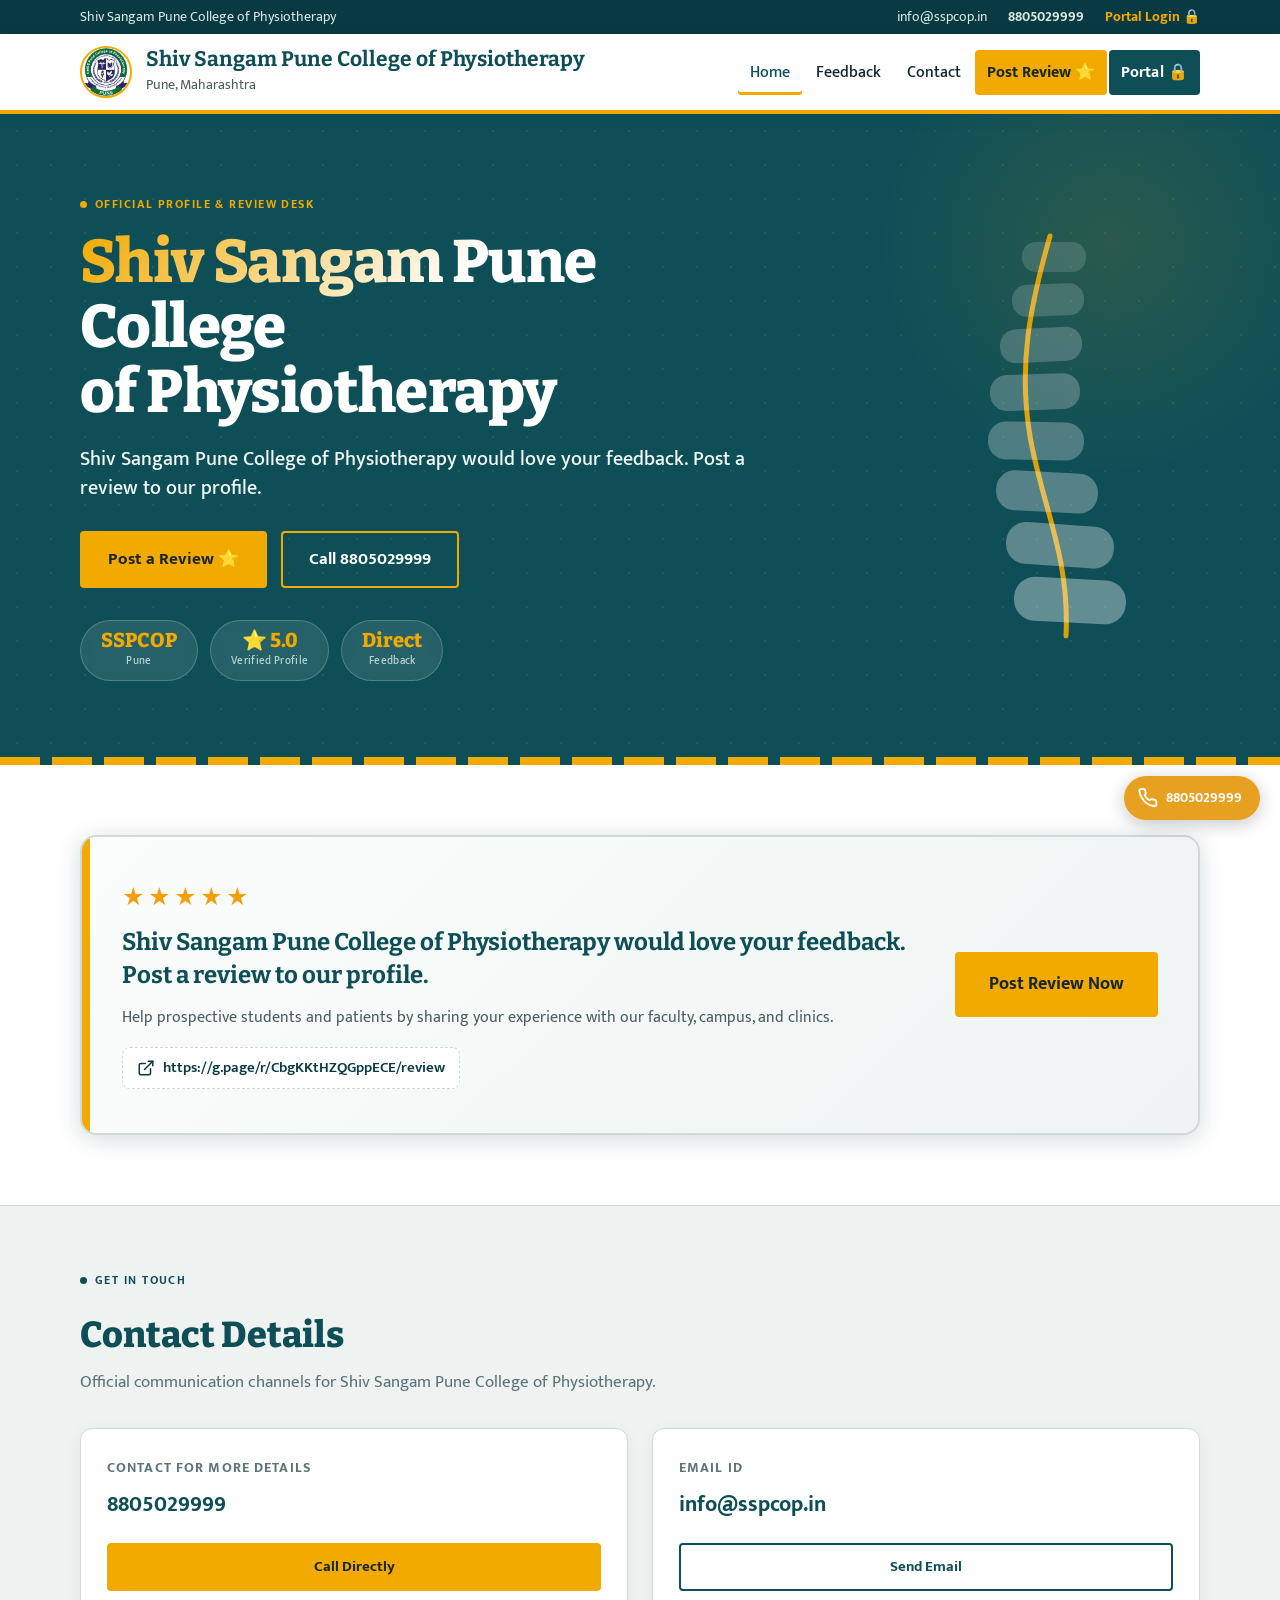
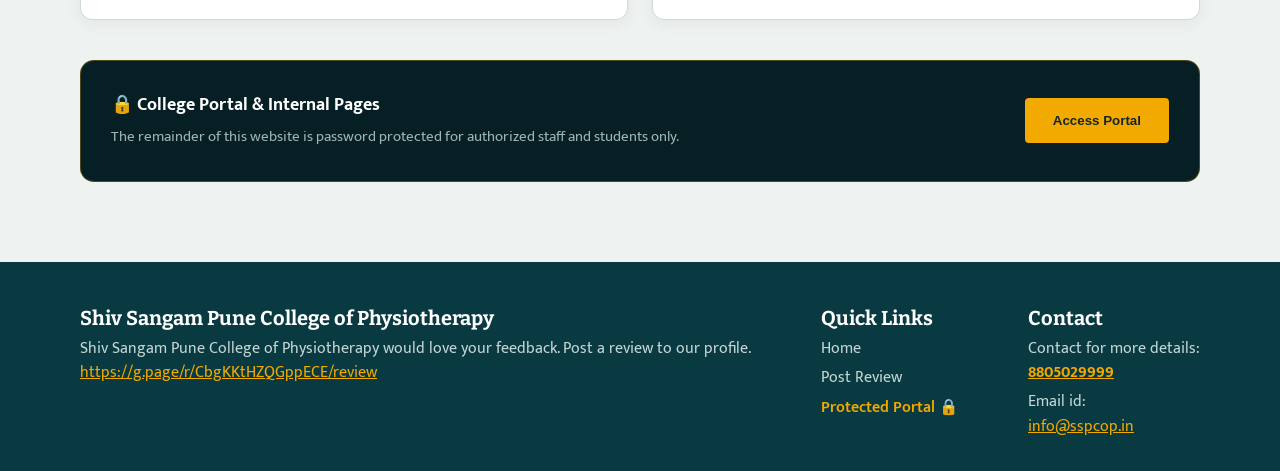
==== index.html @ ee8872e4 "Initial commit: Shiv Sangam Pune College of Physiotherapy layout and password protection" ====
<!DOCTYPE html>
<html lang="en">
<head>
<meta charset="utf-8">
<meta name="viewport" content="width=device-width, initial-scale=1">
<title>Shiv Sangam Pune College of Physiotherapy</title>
<meta name="description" content="Shiv Sangam Pune College of Physiotherapy. Contact: 8805029999 | Email: info@sspcop.in. Review our profile.">
<link rel="preconnect" href="https://fonts.googleapis.com">
<link rel="preconnect" href="https://fonts.gstatic.com" crossorigin>
<link href="https://fonts.googleapis.com/css2?family=Bitter:wght@500;700;800&family=Mukta:wght@400;500;700&family=Inter:wght@400;500;600;700&display=swap" rel="stylesheet">
<link rel="stylesheet" href="style.css">
<link rel="icon" type="image/png" href="logo.png">
<style>
  /* Custom overrides preserving OMSS design system */
  .review-spotlight {
    padding: 70px 0;
    background: var(--paper);
  }
  .review-box {
    background: linear-gradient(135deg, #fbfdfc 0%, #edf4f3 100%);
    border: 2px solid var(--line);
    border-radius: 16px;
    padding: 44px 40px;
    box-shadow: var(--shadow-card);
    display: grid;
    grid-template-columns: 1fr auto;
    align-items: center;
    gap: 32px;
    position: relative;
    overflow: hidden;
  }
  .review-box::before {
    content: "";
    position: absolute;
    top: 0;
    left: 0;
    width: 8px;
    height: 100%;
    background: var(--marigold);
  }
  .review-text {
    font-size: 24px;
    line-height: 1.4;
    font-family: var(--serif);
    font-weight: 700;
    color: var(--teal);
    margin-bottom: 12px;
  }
  .review-link-url {
    display: inline-flex;
    align-items: center;
    gap: 8px;
    color: var(--teal-d);
    font-family: var(--sans);
    font-size: 15px;
    font-weight: 600;
    word-break: break-all;
    background: #fff;
    padding: 8px 14px;
    border-radius: 8px;
    border: 1px dashed var(--line);
    text-decoration: none;
    transition: all 0.2s ease;
  }
  .review-link-url:hover {
    border-color: var(--marigold);
    color: var(--ink);
  }
  .stars {
    color: #f59e0b;
    font-size: 22px;
    letter-spacing: 3px;
    margin-bottom: 10px;
  }
  .contact-section {
    padding: 60px 0 80px;
    background: var(--mist);
    border-top: 1px solid var(--line);
  }
  .contact-card-grid {
    display: grid;
    grid-template-columns: repeat(auto-fit, minmax(290px, 1fr));
    gap: 24px;
    margin-top: 32px;
  }
  .info-tile {
    background: #fff;
    border-radius: 12px;
    padding: 28px 26px;
    border: 1px solid var(--line);
    box-shadow: 0 4px 16px rgba(9, 58, 65, 0.06);
    display: flex;
    flex-direction: column;
    justify-content: space-between;
    transition: transform 0.2s ease, box-shadow 0.2s ease;
  }
  .info-tile:hover {
    transform: translateY(-3px);
    box-shadow: var(--shadow-card);
  }
  .info-tile h3 {
    margin: 0 0 8px;
    font-size: 14px;
    text-transform: uppercase;
    letter-spacing: 0.08em;
    color: #5b7377;
    font-weight: 700;
  }
  .info-tile .value {
    font-size: 22px;
    font-weight: 700;
    color: var(--teal);
    font-family: var(--sans);
    word-break: break-all;
  }
  .info-tile a.value {
    text-decoration: none;
    color: var(--teal);
  }
  .info-tile a.value:hover {
    color: var(--marigold);
    text-decoration: underline;
  }
  .password-banner {
    background: var(--teal-deeper);
    color: #d6e6e4;
    border-radius: 14px;
    padding: 30px;
    margin-top: 40px;
    display: flex;
    align-items: center;
    justify-content: space-between;
    gap: 24px;
    flex-wrap: wrap;
    border: 1px solid rgba(242, 169, 0, 0.3);
  }
  .password-banner b {
    color: #fff;
    font-size: 18px;
    display: block;
    margin-bottom: 4px;
  }
  .password-banner span {
    font-size: 14.5px;
    color: #9cb5b2;
  }

  /* Password Modal */
  .modal-overlay {
    display: none;
    position: fixed;
    inset: 0;
    background: rgba(6, 31, 37, 0.75);
    backdrop-filter: blur(6px);
    z-index: 999;
    align-items: center;
    justify-content: center;
    padding: 20px;
  }
  .modal-overlay.active {
    display: flex;
  }
  .modal-box {
    background: #fff;
    border-radius: 16px;
    width: 100%;
    max-width: 440px;
    padding: 32px;
    box-shadow: 0 20px 50px rgba(0,0,0,0.3);
    position: relative;
    border-top: 5px solid var(--marigold);
  }
  .modal-close {
    position: absolute;
    top: 18px;
    right: 20px;
    background: none;
    border: none;
    font-size: 22px;
    cursor: pointer;
    color: #5b7377;
  }
  .pw-input {
    width: 100%;
    padding: 12px 14px;
    border: 2px solid var(--line);
    border-radius: 8px;
    font-size: 16px;
    margin: 16px 0 12px;
    box-sizing: border-box;
    font-family: inherit;
  }
  .pw-input:focus {
    outline: none;
    border-color: var(--teal);
  }
  .pw-btn {
    width: 100%;
    background: var(--teal);
    color: #fff;
    border: none;
    padding: 13px;
    font-size: 16px;
    font-weight: 700;
    border-radius: 8px;
    cursor: pointer;
    transition: background 0.2s ease;
  }
  .pw-btn:hover {
    background: var(--teal-d);
  }
  .pw-msg {
    margin-top: 10px;
    font-size: 14px;
    display: none;
  }
  .pw-msg.err {
    display: block;
    color: var(--brick);
  }
  .pw-msg.ok {
    display: block;
    color: var(--teal);
  }

  @media (max-width: 768px) {
    .review-box {
      grid-template-columns: 1fr;
      padding: 28px 24px;
    }
  }
</style>
</head>
<body>

<!-- Utility Strip -->
<div class="util">
  <div class="wrap">
    <div>Shiv Sangam Pune College of Physiotherapy</div>
    <div>
      <a href="mailto:info@sspcop.in">info@sspcop.in</a>
      <a href="tel:8805029999" style="font-weight:700">8805029999</a>
      <a href="javascript:void(0)" onclick="openPasswordModal()" style="color:var(--marigold);font-weight:700">Portal Login 🔒</a>
    </div>
  </div>
</div>

<!-- Header -->
<header>
  <div class="wrap bar">
    <a class="brand" href="index.html" aria-label="Shiv Sangam Pune College of Physiotherapy">
      <img src="logo.png" alt="SSPCOP College Logo" style="height:52px;width:52px;object-fit:contain;border-radius:50%">
      <div>
        <b>Shiv Sangam Pune College of Physiotherapy</b>
        <span>Pune, Maharashtra</span>
      </div>
    </a>
    <button class="burger" aria-expanded="false" aria-controls="menu" onclick="var n=document.getElementById('menu');var o=n.classList.toggle('open');this.setAttribute('aria-expanded',o)">Menu</button>
    <nav id="menu" aria-label="Main">
      <ul>
        <li><a href="index.html" aria-current="page">Home</a></li>
        <li><a href="#feedback">Feedback</a></li>
        <li><a href="#contact">Contact</a></li>
        <li><a class="apply" href="https://g.page/r/CbgKKtHZQGppECE/review" target="_blank" rel="noopener">Post Review ⭐</a></li>
        <li><a class="nav-portal" href="portal.html" onclick="if(event) { event.preventDefault(); openPasswordModal(); }">Portal 🔒</a></li>
      </ul>
    </nav>
  </div>
</header>

<main>

<!-- HERO -->
<div class="hero">
  <div class="hero-grid-bg" aria-hidden="true"></div>
  <div class="hero-glow" aria-hidden="true"></div>
  <div class="wrap">
    <div>
      <div class="eyebrow"><span class="eyebrow-dot"></span>Official Profile & Review Desk</div>
      <h1><span class="gradient-text">Shiv Sangam Pune College</span><br>of Physiotherapy</h1>
      <p style="font-weight:500;color:#f0f7f6;font-size:20px;line-height:1.45;margin-bottom:28px">
        Shiv Sangam Pune College of Physiotherapy would love your feedback. Post a review to our profile.
      </p>
      <div class="btns">
        <a class="btn fill" href="https://g.page/r/CbgKKtHZQGppECE/review" target="_blank" rel="noopener">Post a Review ⭐</a>
        <a class="btn line" href="tel:8805029999">Call 8805029999</a>
      </div>
      <div class="stat-chips">
        <div class="stat-chip"><strong>SSPCOP</strong><span>Pune</span></div>
        <div class="stat-chip"><strong>⭐ 5.0</strong><span>Verified Profile</span></div>
        <div class="stat-chip"><strong>Direct</strong><span>Feedback</span></div>
      </div>
    </div>
    <!-- Spine / Emblem graphic from OMSS layout -->
    <svg class="spine" viewBox="0 0 300 440" role="img" aria-label="Physiotherapy emblem">
      <path d="M150 20 C130 90 118 150 130 220 C142 290 170 340 166 420" fill="none" stroke="#f2a900" stroke-width="5" stroke-linecap="round" opacity=".9"/>
      <g fill="#fff">
        <rect x="118" y="26" width="64" height="30" rx="14" opacity=".14" transform="translate(4 0)"/>
        <rect x="114" y="68" width="72" height="32" rx="15" opacity=".17" transform="translate(-2 0) rotate(-2 150 84)"/>
        <rect x="108" y="112" width="82" height="34" rx="16" opacity=".2" transform="translate(-8 0) rotate(-3 150 129)"/>
        <rect x="102" y="158" width="90" height="36" rx="17" opacity=".23" transform="translate(-12 0) rotate(-2 150 176)"/>
        <rect x="98" y="206" width="96" height="38" rx="18" opacity=".26" transform="translate(-10 0) rotate(1 150 225)"/>
        <rect x="98" y="256" width="102" height="40" rx="19" opacity=".29" transform="translate(-2 0) rotate(3 150 276)"/>
        <rect x="100" y="308" width="108" height="42" rx="20" opacity=".32" transform="translate(6 0) rotate(4 150 329)"/>
        <rect x="104" y="362" width="112" height="44" rx="21" opacity=".35" transform="translate(10 0) rotate(3 150 384)"/>
      </g>
    </svg>
  </div>
</div>

<!-- REVIEW & FEEDBACK SECTION -->
<section id="feedback" class="review-spotlight">
  <div class="wrap">
    <div class="review-box">
      <div>
        <div class="stars">★★★★★</div>
        <div class="review-text">
          Shiv Sangam Pune College of Physiotherapy would love your feedback. Post a review to our profile.
        </div>
        <p style="margin:0 0 16px;color:#4a5d61;font-size:16px">
          Help prospective students and patients by sharing your experience with our faculty, campus, and clinics.
        </p>
        <a class="review-link-url" href="https://g.page/r/CbgKKtHZQGppECE/review" target="_blank" rel="noopener">
          <svg width="18" height="18" viewBox="0 0 24 24" fill="none" stroke="currentColor" stroke-width="2" stroke-linecap="round"><path d="M18 13v6a2 2 0 0 1-2 2H5a2 2 0 0 1-2-2V8a2 2 0 0 1 2-2h6"/><polyline points="15 3 21 3 21 9"/><line x1="10" y1="14" x2="21" y2="3"/></svg>
          https://g.page/r/CbgKKtHZQGppECE/review
        </a>
      </div>
      <div>
        <a class="btn fill" style="padding:16px 32px;font-size:18px;white-space:nowrap" href="https://g.page/r/CbgKKtHZQGppECE/review" target="_blank" rel="noopener">
          Post Review Now
        </a>
      </div>
    </div>
  </div>
</section>

<!-- CONTACT SECTION -->
<section id="contact" class="contact-section">
  <div class="wrap">
    <div style="text-align:left">
      <div class="eyebrow" style="color:var(--teal)"><span class="eyebrow-dot" style="background:var(--teal)"></span>Get in Touch</div>
      <h2 style="font:800 36px/1.2 var(--serif);color:var(--teal);margin:8px 0 12px">Contact Details</h2>
      <p style="color:#5b7377;font-size:17px;margin:0">Official communication channels for Shiv Sangam Pune College of Physiotherapy.</p>
    </div>

    <div class="contact-card-grid">
      <!-- Phone Tile -->
      <div class="info-tile">
        <div>
          <h3>Contact for more details</h3>
          <a class="value" href="tel:8805029999">8805029999</a>
        </div>
        <div style="margin-top:20px">
          <a class="btn fill" style="width:100%;text-align:center;padding:10px 16px;font-size:15px" href="tel:8805029999">Call Directly</a>
        </div>
      </div>

      <!-- Email Tile -->
      <div class="info-tile">
        <div>
          <h3>Email Id</h3>
          <a class="value" href="mailto:info@sspcop.in">info@sspcop.in</a>
        </div>
        <div style="margin-top:20px">
          <a class="btn line" style="width:100%;text-align:center;padding:10px 16px;font-size:15px;color:var(--teal);border-color:var(--teal)" href="mailto:info@sspcop.in">Send Email</a>
        </div>
      </div>
    </div>

    <!-- Password Protected Section -->
    <div class="password-banner">
      <div>
        <b>🔒 College Portal & Internal Pages</b>
        <span>The remainder of this website is password protected for authorized staff and students only.</span>
      </div>
      <button class="btn fill" onclick="openPasswordModal()" style="cursor:pointer;white-space:nowrap">Access Portal</button>
    </div>
  </div>
</section>

</main>

<!-- FOOTER -->
<footer>
  <div class="wrap">
    <div>
      <h3>Shiv Sangam Pune College of Physiotherapy</h3>
      <p>Shiv Sangam Pune College of Physiotherapy would love your feedback. Post a review to our profile.<br>
      <a href="https://g.page/r/CbgKKtHZQGppECE/review" target="_blank" rel="noopener" style="color:var(--marigold);word-break:break-all">https://g.page/r/CbgKKtHZQGppECE/review</a></p>
    </div>
    <div>
      <h3>Quick Links</h3>
      <ul>
        <li><a href="index.html">Home</a></li>
        <li><a href="https://g.page/r/CbgKKtHZQGppECE/review" target="_blank" rel="noopener">Post Review</a></li>
        <li><a href="javascript:void(0)" onclick="openPasswordModal()" style="color:var(--marigold);font-weight:600">Protected Portal 🔒</a></li>
      </ul>
    </div>
    <div>
      <h3>Contact</h3>
      <p>Contact for more details:<br><a href="tel:8805029999" style="font-weight:700">8805029999</a></p>
      <p>Email id:<br><a href="mailto:info@sspcop.in">info@sspcop.in</a></p>
    </div>
  </div>
</footer>

<!-- Floating Call Button -->
<a href="tel:8805029999" class="float-call" aria-label="Call us">
  <svg width="20" height="20" viewBox="0 0 24 24" fill="none" stroke="currentColor" stroke-width="2.2" stroke-linecap="round" stroke-linejoin="round">
    <path d="M22 16.92v3a2 2 0 0 1-2.18 2 19.79 19.79 0 0 1-8.63-3.07A19.5 19.5 0 0 1 4.69 12 19.79 19.79 0 0 1 1.61 3.4 2 2 0 0 1 3.6 1.22h3a2 2 0 0 1 2 1.72c.127.96.361 1.903.7 2.81a2 2 0 0 1-.45 2.11L7.91 8.81a16 16 0 0 0 6 6l.92-.92a2 2 0 0 1 2.11-.45c.907.339 1.85.573 2.81.7A2 2 0 0 1 21.73 16.92z"/>
  </svg>
  <span>8805029999</span>
</a>

<!-- PASSWORD PROTECTION MODAL -->
<div id="passwordModal" class="modal-overlay" role="dialog" aria-modal="true" aria-labelledby="modalTitle">
  <div class="modal-box">
    <button class="modal-close" onclick="closePasswordModal()" aria-label="Close modal">&times;</button>
    <div style="text-align:center;margin-bottom:16px">
      <div style="font-size:36px;margin-bottom:8px">🔒</div>
      <h3 id="modalTitle" style="margin:0;font-family:var(--serif);color:var(--teal);font-size:22px">Protected College Portal</h3>
      <p style="margin:6px 0 0;font-size:14px;color:#5b7377">Enter authorization password to access the rest of the website.</p>
    </div>
    <form onsubmit="handlePasswordSubmit(event)">
      <input type="password" id="sitePassword" class="pw-input" placeholder="Enter password" autocomplete="current-password" required autofocus>
      <button type="submit" class="pw-btn">Unlock Access</button>
      <div id="passwordMsg" class="pw-msg"></div>
    </form>
    <div style="margin-top:16px;text-align:center;font-size:13px;color:#6d8488">
      For password assistance, contact <a href="mailto:info@sspcop.in" style="color:var(--teal);font-weight:600">info@sspcop.in</a>
    </div>
  </div>
</div>

<script>
  function openPasswordModal() {
    document.getElementById('passwordModal').classList.add('active');
    document.getElementById('sitePassword').focus();
  }
  function closePasswordModal() {
    document.getElementById('passwordModal').classList.remove('active');
    document.getElementById('passwordMsg').className = 'pw-msg';
    document.getElementById('passwordMsg').textContent = '';
  }
  function handlePasswordSubmit(e) {
    e.preventDefault();
    const val = document.getElementById('sitePassword').value.trim();
    const msg = document.getElementById('passwordMsg');
    
    // Supported authorized master pins
    const validPasswords = ['SSPCOP@2026', 'Latur@123', 'sspcop123', 'ShivSangam@123'];
    
    if (validPasswords.includes(val)) {
      sessionStorage.setItem('sspcop_auth', 'true');
      sessionStorage.setItem('sspcop_auth_time', Date.now().toString());
      msg.className = 'pw-msg ok';
      msg.textContent = 'Access granted. Redirecting to Portal...';
      setTimeout(() => {
        window.location.href = 'portal.html';
      }, 700);
    } else {
      msg.className = 'pw-msg err';
      msg.textContent = 'Invalid password. All other sections remain protected.';
    }
  }

  // Close modal on Escape
  document.addEventListener('keydown', e => {
    if (e.key === 'Escape') closePasswordModal();
  });
</script>

</body>
</html>
---- style.css ----
/* ============================================================
   OMSS PUNE COLLEGE OF PHYSIOTHERAPY — Design System v2
   Brand: --teal #0e4f57 | --marigold #f2a900
   ============================================================ */

@import url('https://fonts.googleapis.com/css2?family=Inter:wght@400;500;600;700&display=swap');

:root{
  /* Brand */
  --teal:#0e4f57; --teal-d:#093a41; --teal-deeper:#061f25;
  --marigold:#f2a900; --marigold-light:#ffc33a;
  --ink:#16262b; --mist:#eef2f1; --line:#cfd9d7; --paper:#fff;
  --brick:#a5391f;
  /* Surfaces */
  --surface-1:rgba(255,255,255,.06);
  --surface-2:rgba(255,255,255,.10);
  --border-glass:rgba(255,255,255,.12);
  /* Typography */
  --serif:'Bitter',Georgia,'Times New Roman',serif;
  --sans:'Mukta','Inter','Segoe UI',system-ui,sans-serif;
  /* Accents */
  --cyan:#2ecad6; --purple:#8b6fd4; --green:#20c87a; --red:#c85a58;
  /* Shadows */
  --shadow-card:0 4px 24px rgba(9,58,65,.18);
  --shadow-hover:0 12px 40px rgba(9,58,65,.28);
  --glow-marigold:0 0 24px rgba(242,169,0,.35);
}

/* ─── RESET ─────────────────────────────────── */
*{box-sizing:border-box}
html{scroll-behavior:smooth}
body{margin:0;font:400 17px/1.6 var(--sans);color:var(--ink);background:var(--paper)}
a{color:inherit}
:focus-visible{outline:3px solid var(--marigold);outline-offset:2px}
.wrap{max-width:1160px;margin:0 auto;padding:0 20px}

/* ─── UTILITY STRIP ─────────────────────────── */
.util{background:var(--teal-d);color:#d6e6e4;font-size:14px}
.util .wrap{display:flex;justify-content:space-between;gap:16px;padding-top:6px;padding-bottom:6px;flex-wrap:wrap}
.util a{text-decoration:none;margin-left:18px}
.util a:first-child{margin-left:0}
.util a:hover{color:#fff;text-decoration:underline}

/* ─── HEADER ─────────────────────────────────── */
header{background:var(--paper);border-bottom:4px solid var(--marigold);position:sticky;top:0;z-index:20;box-shadow:0 2px 16px rgba(9,58,65,.08)}
.bar{display:flex;align-items:center;justify-content:space-between;gap:20px;padding-top:12px;padding-bottom:12px}
.brand{display:flex;align-items:center;gap:14px;text-decoration:none}
.mark{width:58px;height:58px;border-radius:50%;background:var(--teal);color:#fff;display:grid;place-items:center;font:800 15px/1 var(--serif);border:3px solid var(--marigold);outline:2px solid var(--teal);outline-offset:0;flex:none;transition:transform .3s ease,box-shadow .3s ease}
/* Logo image inside header brand */
.brand img{width:58px;height:58px;object-fit:contain;border-radius:50%;border:2px solid var(--marigold);flex:none;background:#fff;transition:transform .3s ease,box-shadow .3s ease}
.brand:hover img{transform:scale(1.06);box-shadow:var(--glow-marigold)}
.brand:hover .mark{transform:scale(1.06);box-shadow:var(--glow-marigold)}
.brand b{display:block;font:700 21px/1.15 var(--serif);color:var(--teal)}
.brand span{font-size:14px;color:#4a5d61}
nav ul{list-style:none;margin:0;padding:0;display:flex;gap:2px;align-items:center}
nav li{position:relative}
nav a{display:block;padding:10px 12px;text-decoration:none;font-weight:500;font-size:16px;border-radius:3px;transition:background .18s ease,color .18s ease}
nav a:hover,nav li:focus-within>a{background:var(--mist);color:var(--teal)}
nav .sub{display:none;position:absolute;left:0;top:100%;min-width:230px;background:#fff;border:1px solid var(--line);border-top:3px solid var(--teal);box-shadow:0 8px 20px rgba(9,58,65,.14);flex-direction:column;gap:0}
nav li:hover>.sub,nav li:focus-within>.sub{display:flex}
nav .sub a{border-radius:0;border-bottom:1px solid var(--mist)}
.apply{background:var(--marigold);color:var(--ink)!important;font-weight:700!important;border-radius:4px!important}
.apply:hover{background:var(--marigold-light)!important}
.nav-portal{background:var(--teal)!important;color:#fff!important;font-weight:700!important;border-radius:4px!important;letter-spacing:.01em}
.nav-portal:hover{background:var(--teal-d)!important;box-shadow:0 0 16px rgba(14,79,87,.4)!important}
.burger{display:none;background:none;border:2px solid var(--teal);color:var(--teal);font:700 15px var(--sans);padding:7px 12px;border-radius:3px;cursor:pointer}

/* ─── ANNOUNCEMENT BANNER ────────────────────── */
.dev-announcement{display:none;background:var(--marigold);color:var(--ink);padding:10px 20px;text-align:center;font-weight:600;font-size:15px;position:relative;animation:fadeDown .4s ease}
.dev-announcement.show{display:block}
.dev-announcement .ann-close{position:absolute;right:20px;top:50%;transform:translateY(-50%);background:none;border:none;font-size:20px;cursor:pointer;color:var(--ink);line-height:1;padding:0 4px}

/* ─── NOTICE ─────────────────────────────────── */
.notice{background:var(--mist);border-bottom:1px solid var(--line)}
.notice .wrap{display:flex;gap:16px;align-items:center;padding-top:9px;padding-bottom:9px;font-size:15.5px}
.notice strong{background:var(--brick);color:#fff;padding:2px 12px;font-weight:700;border-radius:2px;flex:none}
.notice a{font-weight:500}

/* ─── HERO ───────────────────────────────────── */
.hero{background:var(--teal);color:#fff;position:relative;overflow:hidden}
.hero-grid-bg{position:absolute;inset:0;background-image:radial-gradient(circle,rgba(242,169,0,.13) 1px,transparent 1px);background-size:34px 34px;pointer-events:none;z-index:0}
.hero-glow{position:absolute;top:-120px;right:-80px;width:500px;height:500px;background:radial-gradient(circle,rgba(242,169,0,.12) 0%,transparent 65%);pointer-events:none;z-index:0}
.hero .wrap{display:grid;grid-template-columns:1.25fr .75fr;align-items:center;gap:20px;padding-top:76px;padding-bottom:84px;position:relative;z-index:1}
.hero h1{font:800 clamp(34px,5.4vw,60px)/1.08 var(--serif);margin:0 0 20px;letter-spacing:-.01em}
.hero p{font-size:20px;max-width:34em;margin:0 0 30px;color:#d8e8e6}
.btns{display:flex;gap:14px;flex-wrap:wrap}
.btn{display:inline-block;padding:13px 26px;font-weight:700;text-decoration:none;border-radius:4px;border:2px solid var(--marigold);transition:all .2s ease}
.btn.fill{background:var(--marigold);color:var(--ink)}
.btn.fill:hover{background:var(--marigold-light);transform:translateY(-1px);box-shadow:var(--glow-marigold)}
.btn.line{color:#fff}
.btn.line:hover{background:rgba(255,255,255,.12)}
.spine{width:100%;max-width:300px;justify-self:end;height:auto;animation:float 5s ease-in-out infinite}
.hero::after{content:"";position:absolute;left:0;right:0;bottom:0;height:8px;background:repeating-linear-gradient(90deg,var(--marigold) 0 40px,transparent 40px 52px);z-index:2}

/* Stat Chips */
.stat-chips{display:flex;gap:12px;flex-wrap:wrap;margin-top:32px}
.stat-chip{background:rgba(255,255,255,.10);border:1px solid rgba(255,255,255,.2);border-radius:40px;padding:9px 20px;display:flex;flex-direction:column;align-items:center;backdrop-filter:blur(8px);transition:transform .25s ease,border-color .25s ease}
.stat-chip:hover{transform:translateY(-3px);border-color:var(--marigold)}
.stat-chip strong{font:800 20px/1 var(--serif);color:var(--marigold)}
.stat-chip span{font-size:11px;color:#b8d4d0;margin-top:3px;font-weight:500;letter-spacing:.03em}

/* Eyebrow */
.eyebrow{display:inline-flex;align-items:center;gap:8px;font-size:12px;font-weight:700;letter-spacing:.12em;text-transform:uppercase;color:var(--marigold);margin-bottom:16px}
.eyebrow-dot{width:7px;height:7px;border-radius:50%;background:var(--marigold);animation:pulse-ring 2.4s ease infinite}

/* Gradient text */
.gradient-text{background:linear-gradient(130deg,var(--marigold) 0%,#fff 55%);-webkit-background-clip:text;-webkit-text-fill-color:transparent;background-clip:text}

/* ─── MARQUEE ─────────────────────────────────── */
.marquee-wrap{background:var(--teal-d);border-top:1px solid rgba(242,169,0,.25);border-bottom:1px solid rgba(242,169,0,.25);overflow:hidden;padding:0}
.marquee-wrap:hover .marquee-track{animation-play-state:paused}
.marquee-track{display:flex;width:max-content;animation:marquee 30s linear infinite}
.marquee-item{display:flex;align-items:center;gap:10px;padding:14px 32px;font-size:13.5px;font-weight:600;color:#c4d6d4;white-space:nowrap;border-right:1px solid rgba(255,255,255,.07)}
.marquee-item svg{color:var(--marigold);flex-shrink:0}
.marquee-dot{width:5px;height:5px;border-radius:50%;background:var(--marigold);opacity:.5;margin:0 8px}

/* ─── SECTIONS ───────────────────────────────── */
section{padding:72px 0}
h2{font:700 clamp(27px,3.6vw,38px)/1.18 var(--serif);color:var(--teal);margin:0 0 18px}
.about{display:grid;grid-template-columns:.9fr 1.1fr;gap:56px;align-items:start}
.about p{margin:0 0 14px;max-width:38em}
.facts{border-left:4px solid var(--marigold);padding:4px 0 4px 22px;margin:0}
.facts dt{font-weight:700;color:var(--teal);margin-top:14px}
.facts dt:first-child{margin-top:0}
.facts dd{margin:0}

/* ─── PORTAL SECTION ─────────────────────────── */
.portal-section{background:linear-gradient(165deg,var(--teal) 0%,var(--teal-deeper) 100%);padding:84px 0;position:relative;overflow:hidden}
.portal-section::before{content:'';position:absolute;inset:0;background-image:radial-gradient(circle,rgba(242,169,0,.08) 1px,transparent 1px);background-size:32px 32px;pointer-events:none}
.portal-section .wrap{position:relative;z-index:1}
.portal-section h2{color:#fff}
.portal-section .section-sub{color:#b8d4d0;margin:0 0 44px;font-size:17px;max-width:42em}
.portal-cards{display:grid;grid-template-columns:repeat(auto-fit,minmax(280px,1fr));gap:24px}
.portal-card{background:rgba(255,255,255,.06);border:1px solid rgba(255,255,255,.12);border-radius:16px;padding:36px 28px;text-align:center;text-decoration:none;color:#fff;transition:transform .3s ease,background .3s ease,border-color .3s ease,box-shadow .3s ease;display:flex;flex-direction:column;align-items:center;gap:12px;position:relative;overflow:hidden}
.portal-card::before{content:'';position:absolute;inset:0;background:linear-gradient(135deg,rgba(255,255,255,.07),transparent 60%);opacity:0;transition:opacity .3s ease}
.portal-card:hover{transform:translateY(-8px);background:rgba(255,255,255,.10);box-shadow:0 20px 48px rgba(0,0,0,.3)}
.portal-card:hover::before{opacity:1}
.portal-card.card-student:hover{border-color:var(--marigold);box-shadow:0 20px 48px rgba(0,0,0,.3),0 0 32px rgba(242,169,0,.2)}
.portal-card.card-teacher:hover{border-color:var(--cyan);box-shadow:0 20px 48px rgba(0,0,0,.3),0 0 32px rgba(46,202,214,.15)}
.portal-card.card-dev:hover{border-color:var(--purple);box-shadow:0 20px 48px rgba(0,0,0,.3),0 0 32px rgba(139,111,212,.15)}
.pc-icon{width:68px;height:68px;border-radius:50%;display:grid;place-items:center;margin-bottom:6px;transition:transform .3s ease}
.portal-card:hover .pc-icon{transform:scale(1.1)}
.pc-icon.student{background:rgba(242,169,0,.14);border:2px solid rgba(242,169,0,.35)}
.pc-icon.teacher{background:rgba(46,202,214,.12);border:2px solid rgba(46,202,214,.3)}
.pc-icon.dev{background:rgba(139,111,212,.12);border:2px solid rgba(139,111,212,.3)}
.pc-icon svg{width:28px;height:28px}
.pc-icon.student svg{color:var(--marigold)}
.pc-icon.teacher svg{color:var(--cyan)}
.pc-icon.dev svg{color:var(--purple)}
.portal-card h3{font:700 22px/1.15 var(--serif);margin:0;color:#fff}
.portal-card p{font-size:14px;color:#b8d4d0;margin:0;line-height:1.65;max-width:22em}
.pc-badge{font-size:11px;font-weight:700;border-radius:20px;padding:4px 14px;letter-spacing:.06em;text-transform:uppercase}
.pc-badge.soon{background:rgba(242,169,0,.18);color:var(--marigold);border:1px solid rgba(242,169,0,.35)}
.pc-badge.ready{background:rgba(32,200,122,.15);color:var(--green);border:1px solid rgba(32,200,122,.3)}
.pc-btn{margin-top:6px;padding:11px 26px;border-radius:6px;font-weight:700;font-size:15px;text-decoration:none;display:inline-block;transition:all .2s ease}
.pc-btn.fill{background:var(--marigold);color:var(--ink);border:2px solid var(--marigold)}
.pc-btn.fill:hover{background:var(--marigold-light);transform:translateY(-1px)}
.pc-btn.outline{background:transparent;color:rgba(255,255,255,.85);border:2px solid rgba(255,255,255,.25)}
.pc-btn.outline:hover{border-color:rgba(255,255,255,.5);color:#fff;background:rgba(255,255,255,.08)}
.pc-btn.dev-outline{background:transparent;color:rgba(139,111,212,.9);border:2px solid rgba(139,111,212,.4)}
.pc-btn.dev-outline:hover{background:rgba(139,111,212,.12);border-color:var(--purple);color:#fff}

/* ─── FEES ────────────────────────────────────── */
.fees{background:var(--mist);border-top:1px solid var(--line);border-bottom:1px solid var(--line)}
.fees .grid{display:grid;grid-template-columns:1fr 1.05fr;gap:52px;align-items:start}
table{width:100%;border-collapse:collapse;background:#fff;border:1px solid var(--line);margin:22px 0 14px}
th,td{padding:15px 18px;text-align:left;border-bottom:1px solid var(--line)}
thead th{background:var(--teal);color:#fff;font-weight:700}
td:last-child,th:last-child{text-align:right;font-variant-numeric:tabular-nums}
td:last-child{font:700 20px var(--serif);color:var(--teal)}
tfoot td{background:#fdf3d4;font-weight:700;border-bottom:0}
.fine{font-size:15.5px;color:#41545a;margin:0}
.slips{display:grid;gap:22px}
.slip{display:grid;grid-template-columns:96px 1fr;background:#fff;border:1px solid #b9c7c4;border-radius:4px;box-shadow:0 2px 0 var(--line);position:relative;transition:box-shadow .25s ease}
.slip:hover{box-shadow:0 8px 24px rgba(9,58,65,.12)}
.slip .stub{background:var(--marigold);padding:16px 10px;text-align:center;border-right:2px dashed var(--ink);display:flex;flex-direction:column;justify-content:center;gap:2px}
.slip .stub small{font-size:13px;font-weight:700;line-height:1.2}
.slip .stub b{font:800 38px/1 var(--serif)}
.slip .body{padding:18px 22px}
.slip .amt{font:800 30px/1.1 var(--serif);color:var(--teal);margin:0 0 12px}
.slip .row{margin:0 0 10px}
.slip .row span{display:block;font-size:14px;color:#516569}
.slip .row b{font:700 17px/1.3 'Courier New',Courier,monospace;letter-spacing:.01em}
.slip .row:last-child{margin:0}

/* ─── EXPLORE LINKS ──────────────────────────── */
.links{display:grid;grid-template-columns:repeat(auto-fit,minmax(200px,1fr));gap:0;border:1px solid var(--line);margin-top:26px}
.links a{padding:22px 22px;text-decoration:none;border-right:1px solid var(--line);border-bottom:1px solid var(--line);margin:0 -1px -1px 0;font-weight:500;background:#fff;transition:background .2s ease,color .2s ease}
.links a b{display:block;font:700 19px var(--serif);color:var(--teal);margin-bottom:2px;transition:color .2s ease}
.links a:hover{background:var(--teal);color:#e3efed}
.links a:hover b{color:#fff}

/* ─── FOOTER ─────────────────────────────────── */
footer{background:var(--teal-d);color:#c4d6d4;padding:44px 0 28px;font-size:15.5px}
footer .wrap{display:flex;justify-content:space-between;gap:30px;flex-wrap:wrap}
footer h3{font:700 20px var(--serif);color:#fff;margin:0 0 6px}
footer p{margin:0 0 4px}
footer a{color:var(--marigold)}
footer ul{list-style:none;margin:0;padding:0}
footer li{margin:0 0 5px}
footer li a{color:#c4d6d4;text-decoration:none;transition:color .18s ease}
footer li a:hover{color:#fff}

/* ─── LOCATION / MAP ─────────────────────────── */
.loc{background:#fff}
.loc .grid{display:grid;grid-template-columns:.8fr 1.2fr;gap:44px;align-items:stretch}
.addr{font-style:normal;border-left:4px solid var(--marigold);padding:2px 0 2px 22px;margin:0 0 24px}
.addr b{display:block;font:700 20px/1.3 var(--serif);color:var(--teal);margin-bottom:4px}
.map{border:1px solid var(--line);border-bottom:6px solid var(--teal);background:var(--mist);min-height:380px}
.map iframe{display:block;width:100%;height:100%;min-height:380px;border:0}
.mapcard{display:flex;flex-direction:column;align-items:center;justify-content:center;gap:6px;text-align:center;height:100%;min-height:380px;padding:24px;text-decoration:none;background:linear-gradient(var(--line) 1px,transparent 1px) 0 0/48px 48px,linear-gradient(90deg,var(--line) 1px,transparent 1px) 0 0/48px 48px,var(--mist)}
.mapcard b{font:700 21px/1.25 var(--serif);color:var(--teal)}
.mapcard span{color:#41545a}
.mapcard em{font-style:normal;font-weight:700;background:var(--marigold);color:var(--ink);padding:9px 20px;border-radius:3px;margin-top:12px}
.mapcard:hover em{background:var(--marigold-light)}

/* ─── MOBILE DOCK ────────────────────────────── */
.dock{display:none}

/* ─── INNER PAGE HEADER ─────────────────────── */
.ph{background:var(--teal);color:#fff;border-bottom:8px solid var(--marigold)}
.ph .wrap{padding-top:54px;padding-bottom:50px}
.ph h1{font:800 clamp(30px,4.6vw,46px)/1.1 var(--serif);margin:0 0 10px}
.ph p{margin:0;max-width:40em;color:#d8e8e6;font-size:19px}

/* ─── CONTENT UTILITIES ─────────────────────── */
.cols{display:grid;grid-template-columns:repeat(auto-fit,minmax(250px,1fr));gap:22px;margin-top:24px}
.card{border:1px solid var(--line);border-top:4px solid var(--teal);padding:20px 22px;background:#fff;transition:box-shadow .25s ease,transform .25s ease}
.card:hover{box-shadow:var(--shadow-card);transform:translateY(-3px)}
.card h3{font:700 20px var(--serif);color:var(--teal);margin:0 0 6px}
.card p{margin:0}
.prose p{max-width:42em;margin:0 0 14px}
ol.steps{counter-reset:s;list-style:none;padding:0;margin:22px 0 0}
ol.steps li{counter-increment:s;position:relative;padding:0 0 20px 62px;max-width:42em}
ol.steps li::before{content:counter(s);position:absolute;left:0;top:0;width:42px;height:42px;border-radius:50%;background:var(--marigold);font:800 20px/42px var(--serif);text-align:center}
ol.steps b{display:block;color:var(--teal);font:700 19px var(--serif)}
.yr{border:1px solid var(--line);margin:0 0 20px;background:#fff}
.yr h3{margin:0;padding:12px 20px;background:var(--mist);font:700 20px var(--serif);color:var(--teal);border-bottom:1px solid var(--line)}
.yr p{margin:0;padding:10px 20px 0;color:#41545a}
.yr ul{margin:0;padding:12px 20px 14px 42px;columns:2}
.alt{background:var(--mist);border-top:1px solid var(--line);border-bottom:1px solid var(--line)}
.callout{border-left:4px solid var(--brick);background:#fff;padding:14px 18px;margin:22px 0 0;max-width:42em}
.cdl dt{font-weight:700;color:var(--teal);margin-top:14px}.cdl dt:first-child{margin-top:0}.cdl dd{margin:0}
.section-sub{color:#4a5d61;font-size:17px;max-width:42em;margin:0 0 12px}

/* ─── SCROLL REVEAL ──────────────────────────── */
.reveal{opacity:0;transform:translateY(28px);transition:opacity .65s cubic-bezier(.22,1,.36,1),transform .65s cubic-bezier(.22,1,.36,1)}
.reveal.visible{opacity:1;transform:none}
.reveal-left{opacity:0;transform:translateX(-28px);transition:opacity .65s cubic-bezier(.22,1,.36,1),transform .65s cubic-bezier(.22,1,.36,1)}
.reveal-left.visible{opacity:1;transform:none}
.reveal-right{opacity:0;transform:translateX(28px);transition:opacity .65s cubic-bezier(.22,1,.36,1),transform .65s cubic-bezier(.22,1,.36,1)}
.reveal-right.visible{opacity:1;transform:none}
.reveal-d1{transition-delay:.08s}
.reveal-d2{transition-delay:.16s}
.reveal-d3{transition-delay:.24s}
.reveal-d4{transition-delay:.32s}

/* ─── PORTAL PAGE ────────────────────────────── */
.portal-bg{min-height:100vh;background:linear-gradient(135deg,var(--teal-deeper) 0%,var(--teal-d) 50%,var(--teal) 100%);display:flex;flex-direction:column}
.portal-bg .util,.portal-bg header{position:static}
.portal-main-area{flex:1;display:flex;align-items:center;justify-content:center;padding:48px 20px}
.portal-card-box{width:100%;max-width:480px}
.portal-box-title{text-align:center;margin-bottom:32px}
.portal-box-title .mark{margin:0 auto 16px;width:70px;height:70px;font-size:17px;box-shadow:0 0 28px rgba(242,169,0,.35)}
.portal-box-title h1{font:800 28px/1.1 var(--serif);color:#fff;margin:0 0 6px}
.portal-box-title p{font-size:14px;color:#b8d4d0;margin:0}
.portal-tab-switcher{display:flex;gap:4px;background:rgba(0,0,0,.25);border-radius:10px;padding:4px;margin-bottom:28px}
.ptab{flex:1;padding:10px 8px;border:none;background:transparent;color:rgba(255,255,255,.55);font:600 14px var(--sans);border-radius:7px;cursor:pointer;transition:all .2s ease;text-align:center}
.ptab.active{background:var(--marigold);color:var(--ink)}
.portal-form-wrap{position:relative;background:rgba(255,255,255,.06);border:1px solid rgba(255,255,255,.12);border-radius:16px;padding:32px 28px;backdrop-filter:blur(16px)}
.pform{display:none;flex-direction:column;gap:18px}
.pform.active{display:flex}
.pform-group{display:flex;flex-direction:column;gap:6px}
.pform-group label{font-size:13px;font-weight:600;color:rgba(255,255,255,.65)}
.pform-group input,.pform-group select{padding:12px 16px;background:rgba(255,255,255,.07);border:1px solid rgba(255,255,255,.15);border-radius:8px;color:#fff;font:400 15px var(--sans);transition:border-color .2s ease;width:100%}
.pform-group select option{background:#1a3a42;color:#fff}
.pform-group input:focus,.pform-group select:focus{outline:none;border-color:var(--marigold);background:rgba(255,255,255,.10)}
.pform-group input::placeholder{color:rgba(255,255,255,.28)}
.pform-submit{padding:13px;background:var(--marigold);color:var(--ink);border:none;border-radius:8px;font:700 16px var(--sans);cursor:pointer;transition:background .2s ease,transform .15s ease;width:100%;margin-top:4px}
.pform-submit:hover{background:var(--marigold-light);transform:translateY(-1px)}
.pform-link{text-align:center;font-size:13px;color:rgba(255,255,255,.45);margin-top:4px}
.pform-link a{color:var(--marigold);text-decoration:none}
.coming-soon-overlay{position:absolute;inset:0;background:rgba(6,31,37,.88);border-radius:16px;display:flex;flex-direction:column;align-items:center;justify-content:center;gap:14px;backdrop-filter:blur(6px);z-index:10}
.cs-icon{width:56px;height:56px;border-radius:50%;background:rgba(242,169,0,.15);border:2px solid rgba(242,169,0,.4);display:grid;place-items:center}
.cs-badge{background:var(--marigold);color:var(--ink);font:700 12px var(--sans);padding:6px 20px;border-radius:20px;letter-spacing:.08em;text-transform:uppercase}
.coming-soon-overlay p{color:#b8d4d0;font-size:14px;text-align:center;max-width:270px;margin:0}
.portal-back{text-align:center;margin-top:24px}
.portal-back a{color:rgba(255,255,255,.5);font-size:13px;text-decoration:none;display:inline-flex;align-items:center;gap:6px;transition:color .2s ease}
.portal-back a:hover{color:#fff}

/* Dev passcode gate */
.dev-gate{display:flex;flex-direction:column;gap:18px}
.dev-gate-icon{width:60px;height:60px;border-radius:50%;background:rgba(139,111,212,.15);border:2px solid rgba(139,111,212,.35);display:grid;place-items:center;margin:0 auto 4px}
.dev-gate h2{font:700 22px var(--serif);color:#fff;text-align:center;margin:0}
.dev-gate p{font-size:13px;color:rgba(255,255,255,.5);text-align:center;margin:0}
.dev-gate input{padding:13px;background:rgba(255,255,255,.07);border:1px solid rgba(255,255,255,.15);border-radius:8px;color:#fff;font:600 16px var(--sans);text-align:center;letter-spacing:.25em;transition:border-color .2s}
.dev-gate input:focus{outline:none;border-color:var(--purple)}
.dev-gate-btn{padding:13px;background:var(--purple);color:#fff;border:none;border-radius:8px;font:700 15px var(--sans);cursor:pointer;transition:all .2s}
.dev-gate-btn:hover{background:#7b5ec4;transform:translateY(-1px)}
.dev-gate-err{color:var(--red);font-size:13px;text-align:center;min-height:18px}

/* ─── DEV DASHBOARD ──────────────────────────── */
.dd-body{margin:0;background:#0a1f24;font:400 15px var(--sans);color:rgba(255,255,255,.75);min-height:100vh}
.dd-layout{display:grid;grid-template-columns:240px 1fr;min-height:100vh}
.dd-sidebar{background:#071619;border-right:1px solid rgba(255,255,255,.06);display:flex;flex-direction:column}
.dd-logo{padding:24px 20px;border-bottom:1px solid rgba(255,255,255,.06);display:flex;align-items:center;gap:12px}
.dd-logo .mark{width:44px;height:44px;font-size:12px;flex-shrink:0}
.dd-logo-text b{display:block;font:700 15px var(--serif);color:#fff}
.dd-logo-text span{font-size:11px;color:rgba(255,255,255,.35)}
.dd-nav{padding:12px 0;flex:1}
.dd-nav a{display:flex;align-items:center;gap:11px;padding:11px 20px;color:rgba(255,255,255,.5);text-decoration:none;font-size:14px;font-weight:500;transition:all .2s ease;border-left:3px solid transparent}
.dd-nav a:hover,.dd-nav a.active{color:#fff;background:rgba(255,255,255,.05);border-left-color:var(--marigold)}
.dd-nav a svg{flex-shrink:0;width:16px;height:16px}
.dd-nav-section{font-size:10px;font-weight:700;letter-spacing:.1em;text-transform:uppercase;color:rgba(255,255,255,.2);padding:16px 20px 4px}
.dd-sidebar-footer{padding:16px 20px;border-top:1px solid rgba(255,255,255,.06);font-size:12px;color:rgba(255,255,255,.25)}
.dd-main{padding:32px;overflow-y:auto}
.dd-topbar{display:flex;align-items:center;justify-content:space-between;margin-bottom:32px;gap:16px}
.dd-topbar h1{font:700 26px/1 var(--serif);color:#fff;margin:0}
.dd-user-chip{display:flex;align-items:center;gap:10px;background:rgba(255,255,255,.06);border:1px solid rgba(255,255,255,.1);border-radius:8px;padding:8px 14px}
.dd-user-chip .dot{width:8px;height:8px;border-radius:50%;background:var(--green)}
.dd-user-chip span{font-size:13px;color:rgba(255,255,255,.65)}
.dd-stats-row{display:grid;grid-template-columns:repeat(auto-fit,minmax(170px,1fr));gap:16px;margin-bottom:28px}
.dd-stat{background:rgba(255,255,255,.04);border:1px solid rgba(255,255,255,.07);border-radius:12px;padding:20px 18px;transition:border-color .2s}
.dd-stat:hover{border-color:rgba(255,255,255,.14)}
.dd-stat .lbl{font-size:11px;font-weight:700;text-transform:uppercase;letter-spacing:.09em;color:rgba(255,255,255,.35);margin-bottom:8px}
.dd-stat .val{font:700 28px/1 var(--serif);color:#fff;margin-bottom:4px}
.dd-stat .sub{font-size:12px;color:rgba(255,255,255,.35)}
.dd-stat.green .val{color:var(--green)}
.dd-stat.gold .val{color:var(--marigold)}
.dd-panel{background:rgba(255,255,255,.04);border:1px solid rgba(255,255,255,.07);border-radius:12px;padding:24px;margin-bottom:20px}
.dd-panel h2{font:700 17px var(--serif);color:#fff;margin:0 0 18px;display:flex;align-items:center;gap:8px}
.dd-panel h2 svg{color:var(--marigold)}
.dd-textarea{width:100%;background:rgba(0,0,0,.25);border:1px solid rgba(255,255,255,.1);border-radius:8px;padding:14px;color:#fff;font:400 15px var(--sans);resize:vertical;min-height:96px;transition:border-color .2s}
.dd-textarea:focus{outline:none;border-color:var(--marigold)}
.dd-textarea::placeholder{color:rgba(255,255,255,.22)}
.dd-publish-row{display:flex;align-items:center;gap:12px;margin-top:12px;flex-wrap:wrap}
.dd-publish-btn{padding:10px 22px;background:var(--marigold);color:var(--ink);border:none;border-radius:7px;font:700 14px var(--sans);cursor:pointer;display:flex;align-items:center;gap:7px;transition:all .2s}
.dd-publish-btn:hover{background:var(--marigold-light)}
.dd-publish-btn.success{background:var(--green);color:#fff}
.dd-clear-btn{padding:10px 18px;background:transparent;color:rgba(255,255,255,.4);border:1px solid rgba(255,255,255,.12);border-radius:7px;font:500 14px var(--sans);cursor:pointer;transition:all .2s}
.dd-clear-btn:hover{border-color:var(--red);color:var(--red)}
.dd-preview{margin-top:14px;padding:12px 16px;background:rgba(242,169,0,.08);border:1px solid rgba(242,169,0,.2);border-radius:8px;font-size:14px;color:var(--marigold);display:none}
.dd-preview.show{display:block}
.dd-links-grid{display:grid;grid-template-columns:repeat(auto-fit,minmax(175px,1fr));gap:10px}
.dd-link{display:flex;align-items:center;gap:10px;padding:13px 15px;background:rgba(255,255,255,.04);border:1px solid rgba(255,255,255,.07);border-radius:8px;text-decoration:none;color:rgba(255,255,255,.65);font-size:13px;font-weight:500;transition:all .2s}
.dd-link:hover{background:rgba(255,255,255,.08);color:#fff;border-color:rgba(255,255,255,.18)}
.dd-link svg{flex-shrink:0;color:var(--marigold)}
.dd-activity{display:flex;flex-direction:column}
.dd-activity-item{display:flex;align-items:center;gap:12px;padding:11px 0;border-bottom:1px solid rgba(255,255,255,.05)}
.dd-activity-item:last-child{border-bottom:none}
.dd-act-dot{width:7px;height:7px;border-radius:50%;background:var(--marigold);flex-shrink:0}
.dd-act-text{font-size:13px;color:rgba(255,255,255,.65);flex:1}
.dd-act-time{font-size:12px;color:rgba(255,255,255,.28);white-space:nowrap}

/* ─── KEYFRAME ANIMATIONS ─────────────────────── */
@keyframes fadeUp{from{opacity:0;transform:translateY(20px)}to{opacity:1;transform:none}}
@keyframes fadeDown{from{opacity:0;transform:translateY(-10px)}to{opacity:1;transform:none}}
@keyframes float{0%,100%{transform:translateY(0)}50%{transform:translateY(-10px)}}
@keyframes pulse-ring{0%,100%{opacity:.5;transform:scale(1)}50%{opacity:1;transform:scale(1.2)}}
@keyframes marquee{from{transform:translateX(0)}to{transform:translateX(-50%)}}
@keyframes bar-grow{from{transform:scaleY(0);transform-origin:bottom}to{transform:scaleY(1);transform-origin:bottom}}
@keyframes spin{to{transform:rotate(360deg)}}

/* ─── RESPONSIVE ──────────────────────────────── */
@media(max-width:960px){
  .burger{display:block}
  nav{display:none;position:absolute;left:0;right:0;top:100%;background:#fff;border-bottom:4px solid var(--marigold);max-height:70vh;overflow:auto}
  nav.open{display:block}
  nav ul{flex-direction:column;padding:8px 20px 16px}
  nav .sub{display:flex;position:static;box-shadow:none;border:0;border-left:3px solid var(--line);margin:0 0 6px 10px;min-width:0}
  .hero .wrap,.about,.fees .grid,.loc .grid{grid-template-columns:1fr}
  .spine{display:none}
  .hero .wrap{padding-top:52px;padding-bottom:60px}
  .about,.fees .grid,.loc .grid{gap:34px}
  .dd-layout{grid-template-columns:1fr}
  .dd-sidebar{display:none}
  .stat-chips{gap:8px}
}
@media(max-width:560px){
  body{font-size:16px;padding-bottom:62px}
  section{padding:52px 0}
  .util .wrap{justify-content:center}
  .util div:last-child{display:none}
  .brand b{font-size:17px}
  .mark{width:48px;height:48px;font-size:13px}
  .notice .wrap{align-items:flex-start;flex-direction:column;gap:6px}
  .slip{grid-template-columns:72px 1fr}
  .slip .stub b{font-size:30px}
  .slip .body{padding:16px}
  .slip .row b{font-size:15px;overflow-wrap:anywhere}
  .map,.map iframe{min-height:300px}
  .dock{display:grid;grid-template-columns:1fr 1fr;position:fixed;left:0;right:0;bottom:0;z-index:30;background:var(--teal-d);border-top:3px solid var(--marigold)}
  .dock a{padding:15px 8px;text-align:center;text-decoration:none;color:#fff;font-weight:700}
  .dock a:first-child{background:var(--marigold);color:var(--ink)}
  .portal-cards{grid-template-columns:1fr}
  .stat-chip{padding:7px 14px}
  .stat-chip strong{font-size:17px}
  .portal-form-wrap,.portal-box-title{padding-left:20px;padding-right:20px}
  .yr ul{columns:1}
}
@media(prefers-reduced-motion:reduce){
  html{scroll-behavior:auto}
  .reveal,.reveal-left,.reveal-right{opacity:1;transform:none;transition:none}
  .marquee-track{animation:none}
  .spine{animation:none}
}
nav a[aria-current]{color:var(--teal);box-shadow:inset 0 -3px var(--marigold)}
/* â”€â”€ Floating Phone Button â”€â”€â”€â”€â”€â”€â”€â”€â”€â”€â”€â”€â”€â”€â”€â”€â”€â”€â”€â”€â”€â”€â”€â”€â”€â”€â”€â”€â”€â”€â”€â”€â”€â”€â”€â”€â”€ */
.float-call {
  position: fixed;
  bottom: 80px;
  right: 20px;
  z-index: 9999;
  display: flex;
  align-items: center;
  gap: 8px;
  background: #e8a020;
  color: #fff;
  font-family: 'Mukta', sans-serif;
  font-size: 14px;
  font-weight: 700;
  text-decoration: none;
  padding: 11px 18px 11px 14px;
  border-radius: 50px;
  box-shadow: 0 4px 18px rgba(0,0,0,.22);
  transition: background .2s, transform .2s, box-shadow .2s;
  white-space: nowrap;
}
.float-call:hover {
  background: #c8880f;
  transform: translateY(-2px);
  box-shadow: 0 6px 24px rgba(0,0,0,.28);
}
.float-call svg { flex-shrink: 0; }

@media (max-width: 480px) {
  .float-call {
    padding: 9px 15px;
    border-radius: 50px;
    bottom: 78px;
    right: 14px;
    font-size: 13px;
    gap: 6px;
  }
  .float-call span {
    display: inline;
  }
}
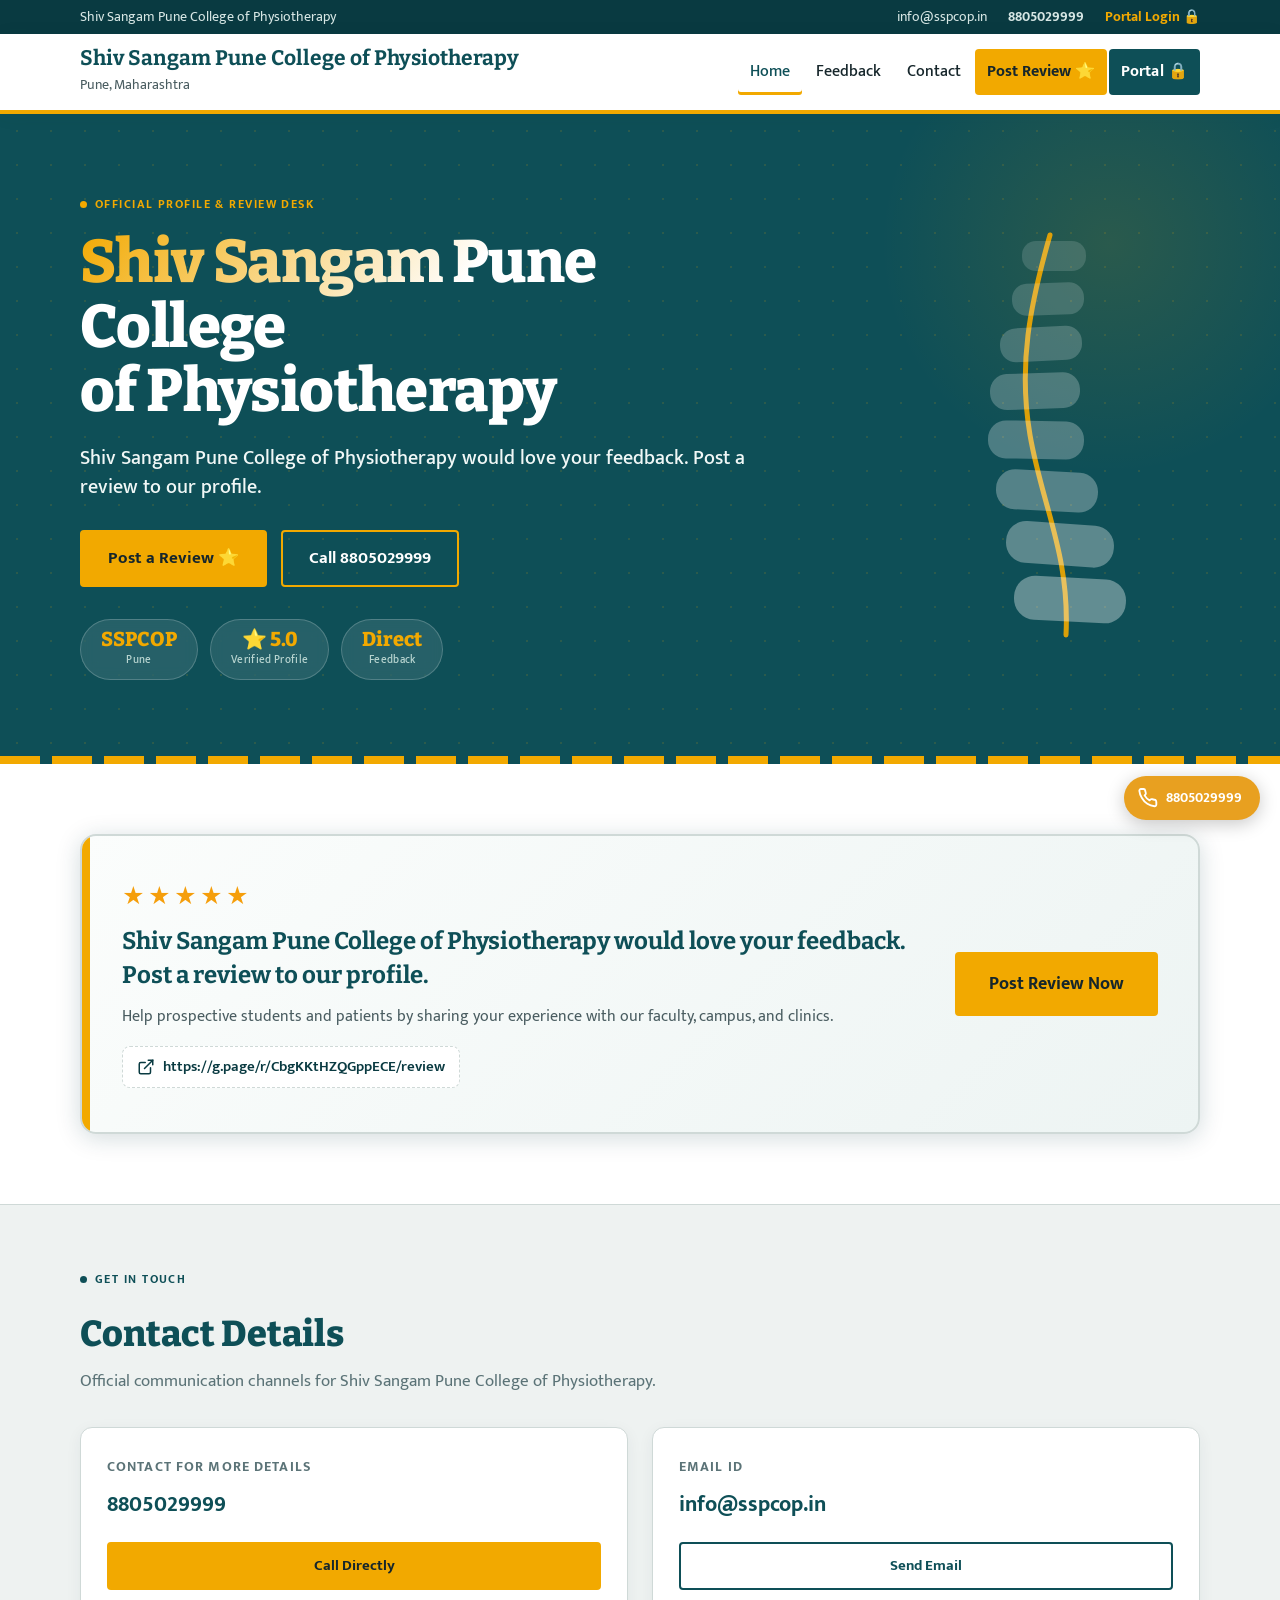
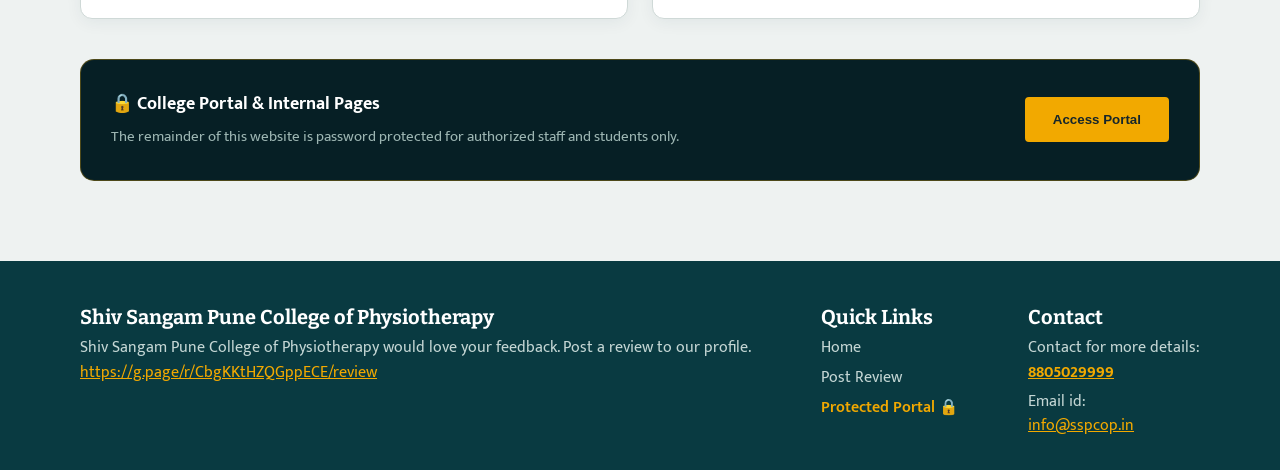
==== commit 5df99bd1: "Remove logo from all pages and files" ====
--- a/index.html
+++ b/index.html
@@ -9,7 +9,6 @@
 <link rel="preconnect" href="https://fonts.gstatic.com" crossorigin>
 <link href="https://fonts.googleapis.com/css2?family=Bitter:wght@500;700;800&family=Mukta:wght@400;500;700&family=Inter:wght@400;500;600;700&display=swap" rel="stylesheet">
 <link rel="stylesheet" href="style.css">
-<link rel="icon" type="image/png" href="logo.png">
 <style>
   /* Custom overrides preserving OMSS design system */
   .review-spotlight {
@@ -249,7 +248,6 @@
 <header>
   <div class="wrap bar">
     <a class="brand" href="index.html" aria-label="Shiv Sangam Pune College of Physiotherapy">
-      <img src="logo.png" alt="SSPCOP College Logo" style="height:52px;width:52px;object-fit:contain;border-radius:50%">
       <div>
         <b>Shiv Sangam Pune College of Physiotherapy</b>
         <span>Pune, Maharashtra</span>
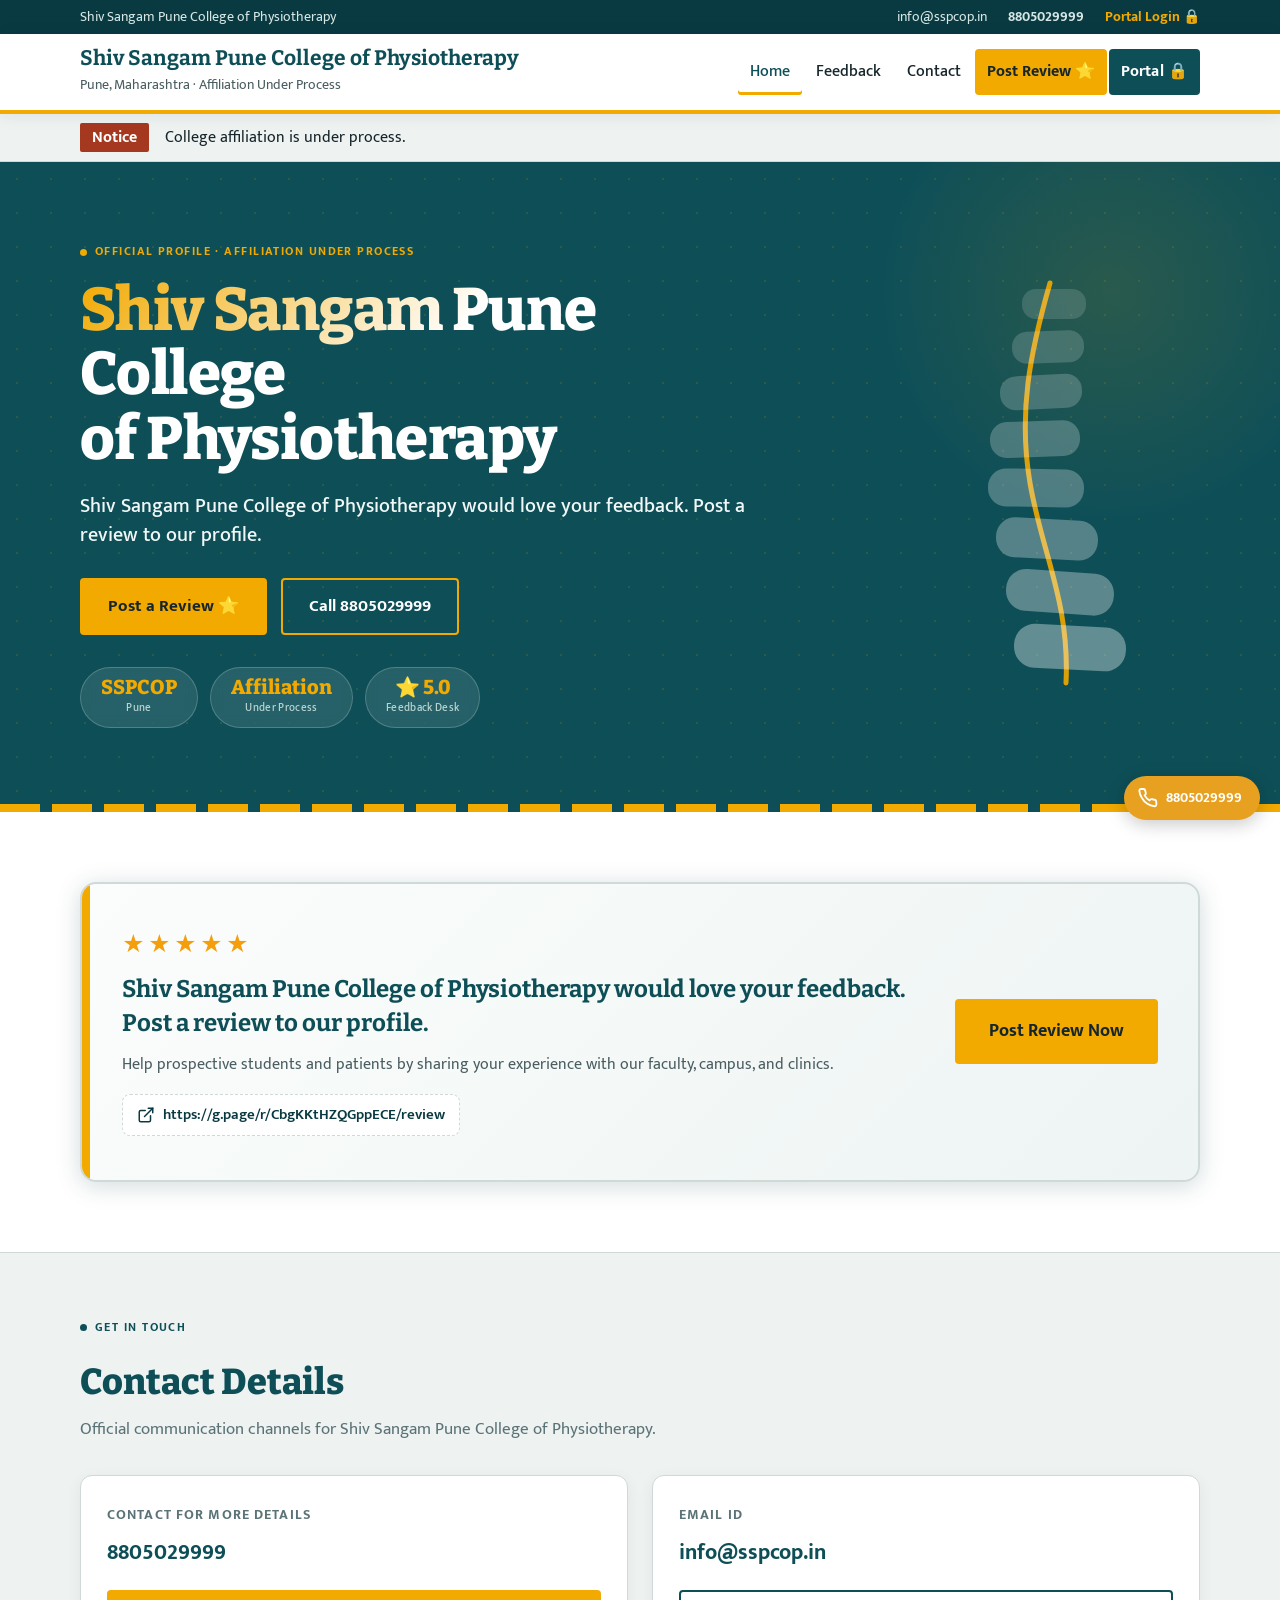
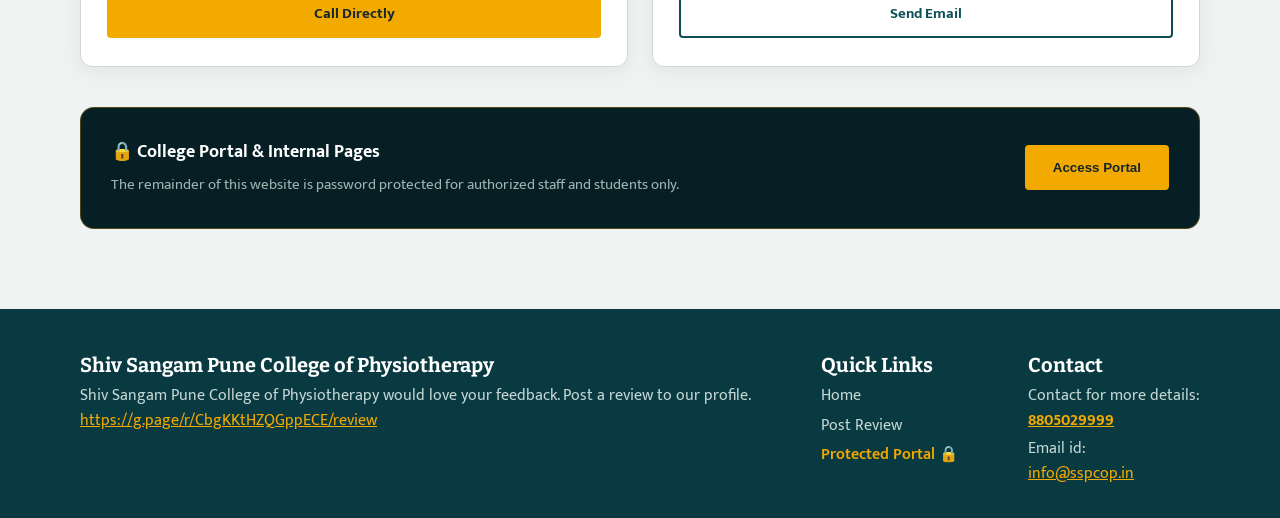
==== commit b860dd55: "Add notice and stat chip that college affiliation is under process" ====
--- a/index.html
+++ b/index.html
@@ -250,7 +250,7 @@
     <a class="brand" href="index.html" aria-label="Shiv Sangam Pune College of Physiotherapy">
       <div>
         <b>Shiv Sangam Pune College of Physiotherapy</b>
-        <span>Pune, Maharashtra</span>
+        <span>Pune, Maharashtra · Affiliation Under Process</span>
       </div>
     </a>
     <button class="burger" aria-expanded="false" aria-controls="menu" onclick="var n=document.getElementById('menu');var o=n.classList.toggle('open');this.setAttribute('aria-expanded',o)">Menu</button>
@@ -268,13 +268,21 @@
 
 <main>
 
+<!-- Notice Bar -->
+<div class="notice">
+  <div class="wrap">
+    <strong>Notice</strong>
+    <span>College affiliation is under process.</span>
+  </div>
+</div>
+
 <!-- HERO -->
 <div class="hero">
   <div class="hero-grid-bg" aria-hidden="true"></div>
   <div class="hero-glow" aria-hidden="true"></div>
   <div class="wrap">
     <div>
-      <div class="eyebrow"><span class="eyebrow-dot"></span>Official Profile & Review Desk</div>
+      <div class="eyebrow"><span class="eyebrow-dot"></span>Official Profile · Affiliation Under Process</div>
       <h1><span class="gradient-text">Shiv Sangam Pune College</span><br>of Physiotherapy</h1>
       <p style="font-weight:500;color:#f0f7f6;font-size:20px;line-height:1.45;margin-bottom:28px">
         Shiv Sangam Pune College of Physiotherapy would love your feedback. Post a review to our profile.
@@ -285,8 +293,8 @@
       </div>
       <div class="stat-chips">
         <div class="stat-chip"><strong>SSPCOP</strong><span>Pune</span></div>
-        <div class="stat-chip"><strong>⭐ 5.0</strong><span>Verified Profile</span></div>
-        <div class="stat-chip"><strong>Direct</strong><span>Feedback</span></div>
+        <div class="stat-chip"><strong>Affiliation</strong><span>Under Process</span></div>
+        <div class="stat-chip"><strong>⭐ 5.0</strong><span>Feedback Desk</span></div>
       </div>
     </div>
     <!-- Spine / Emblem graphic from OMSS layout -->
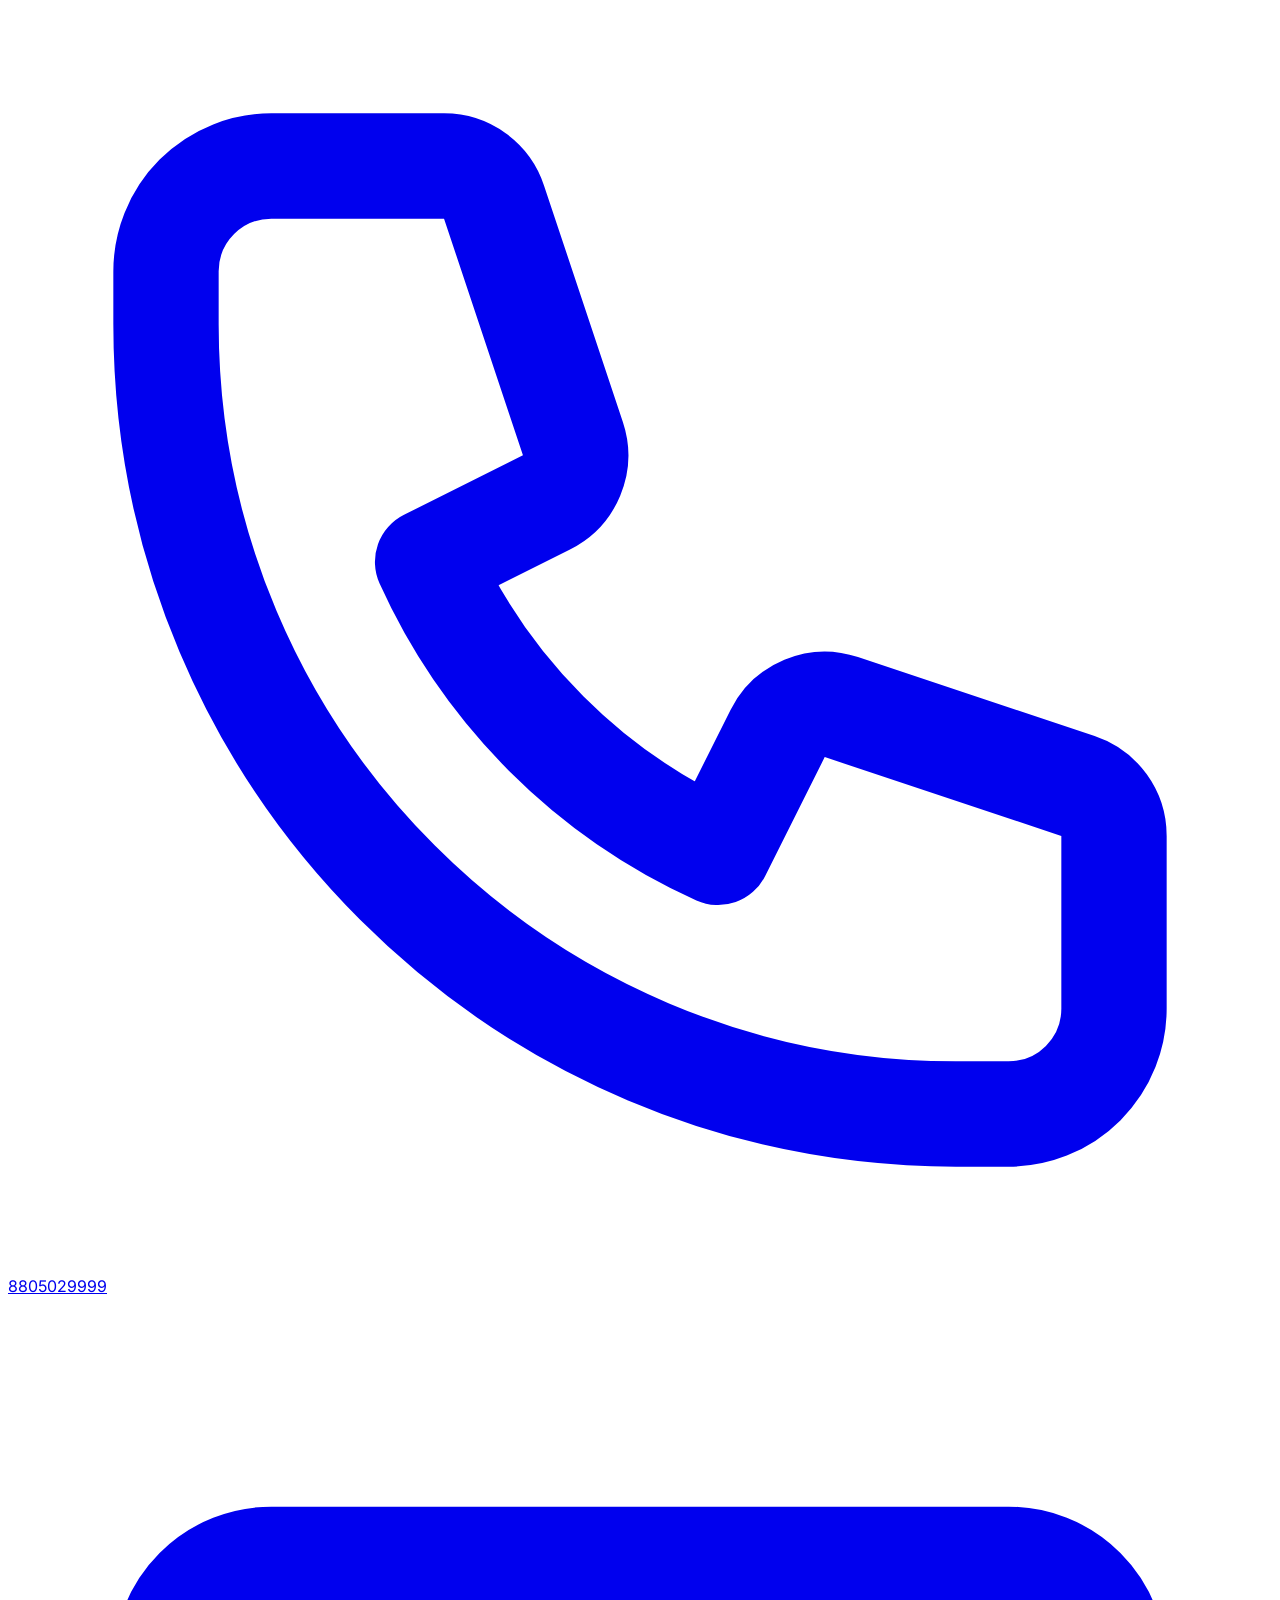
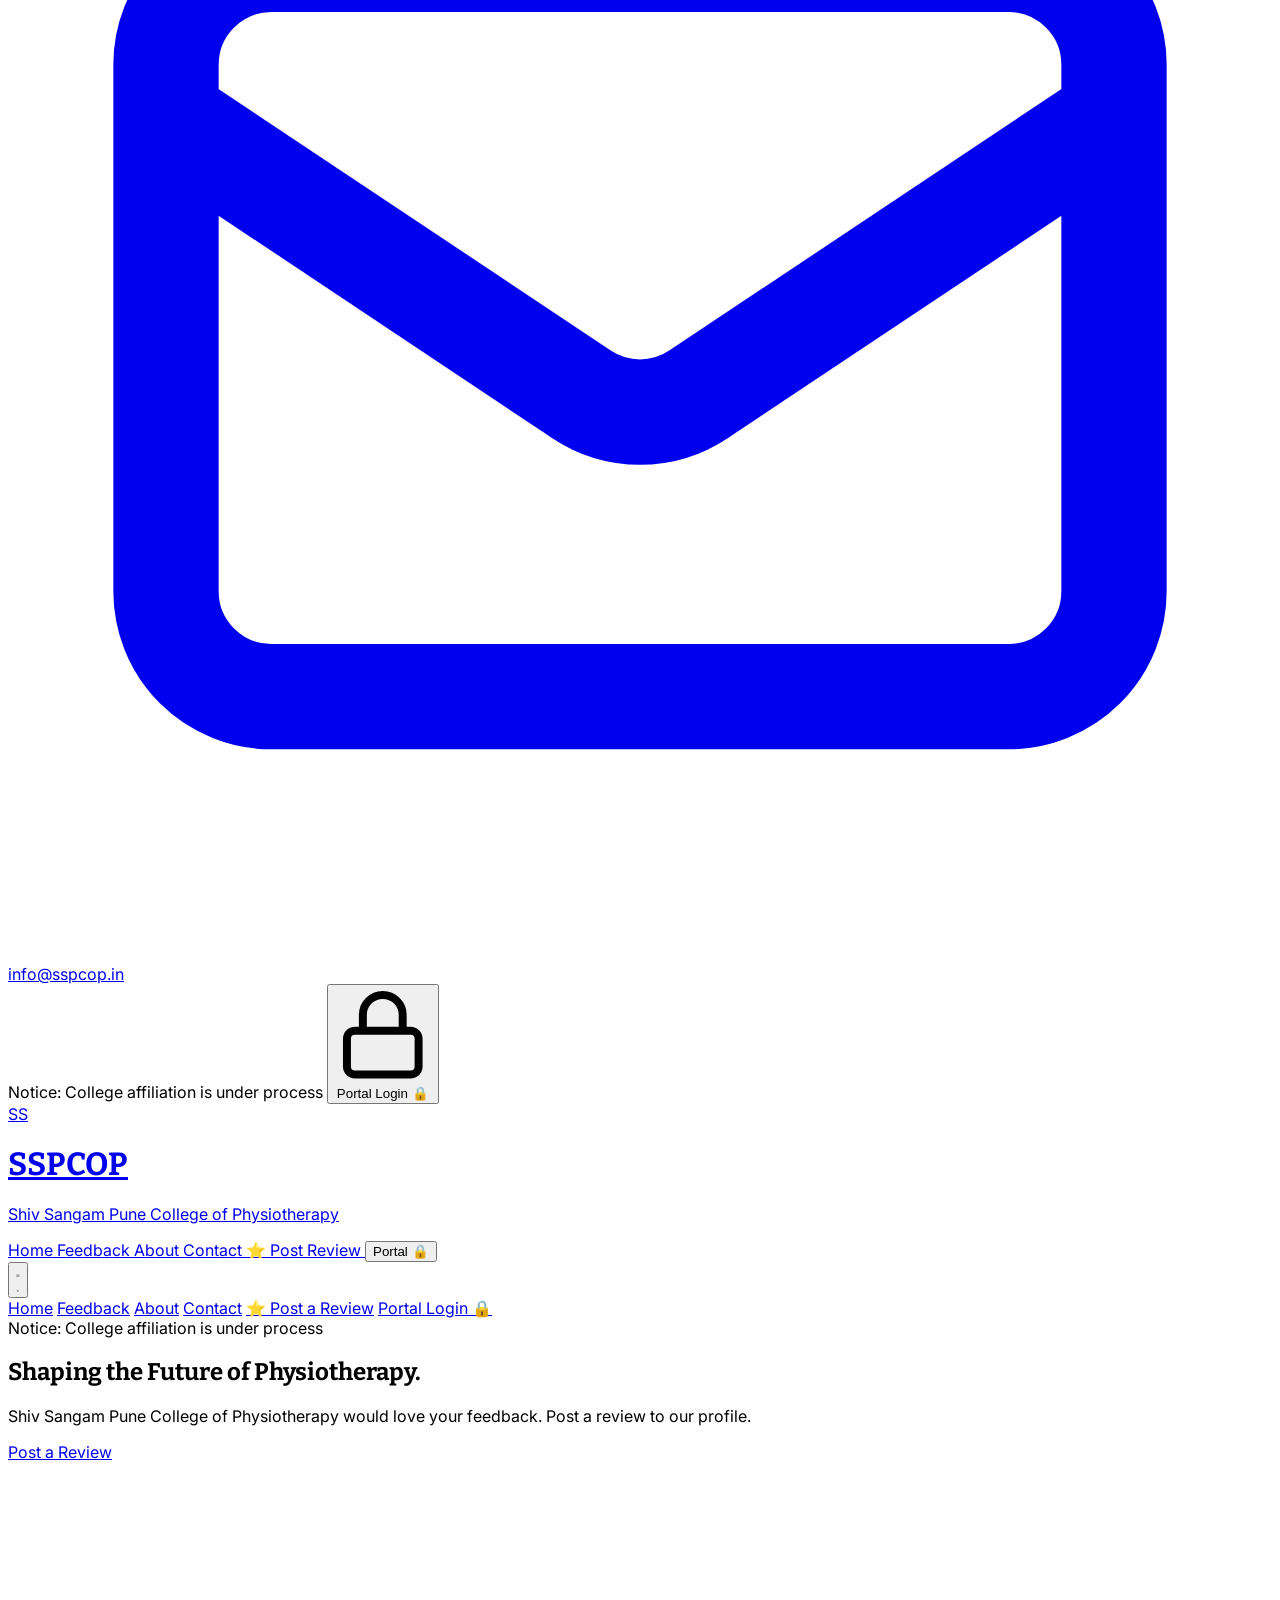
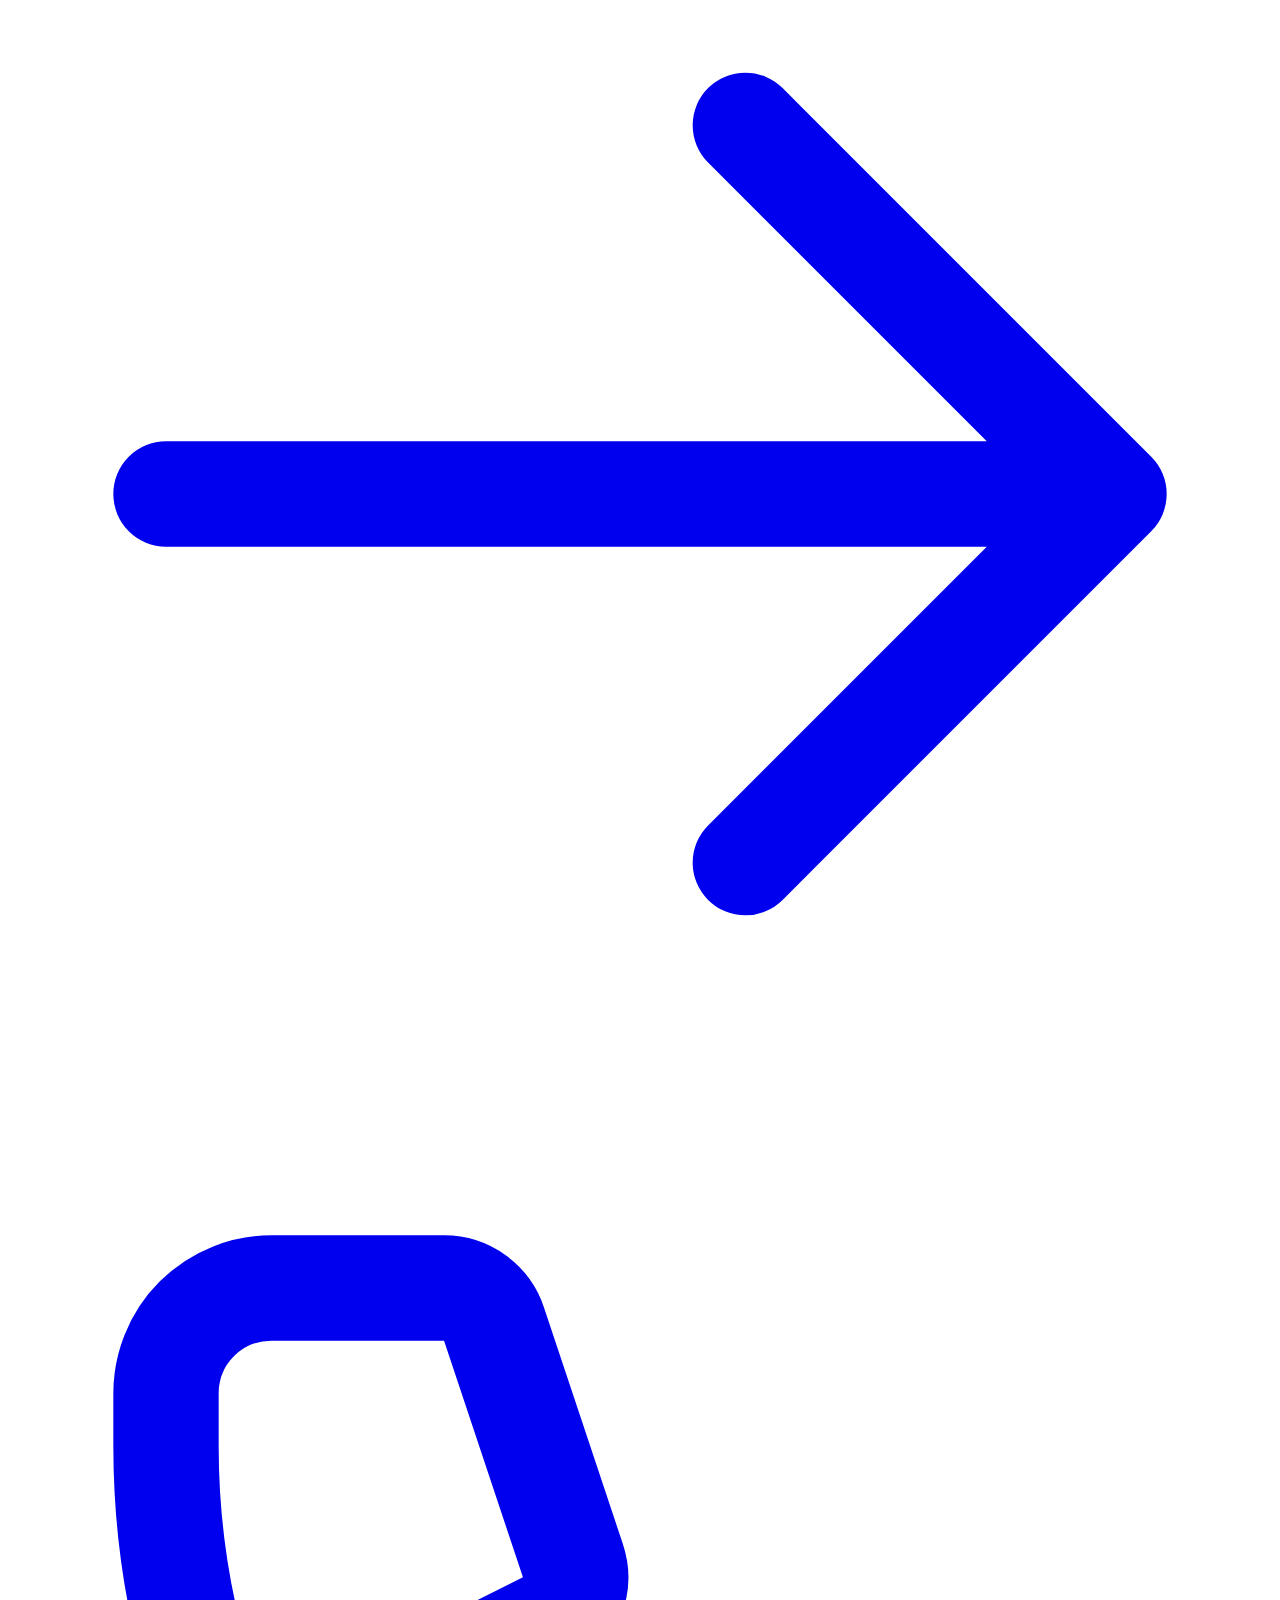
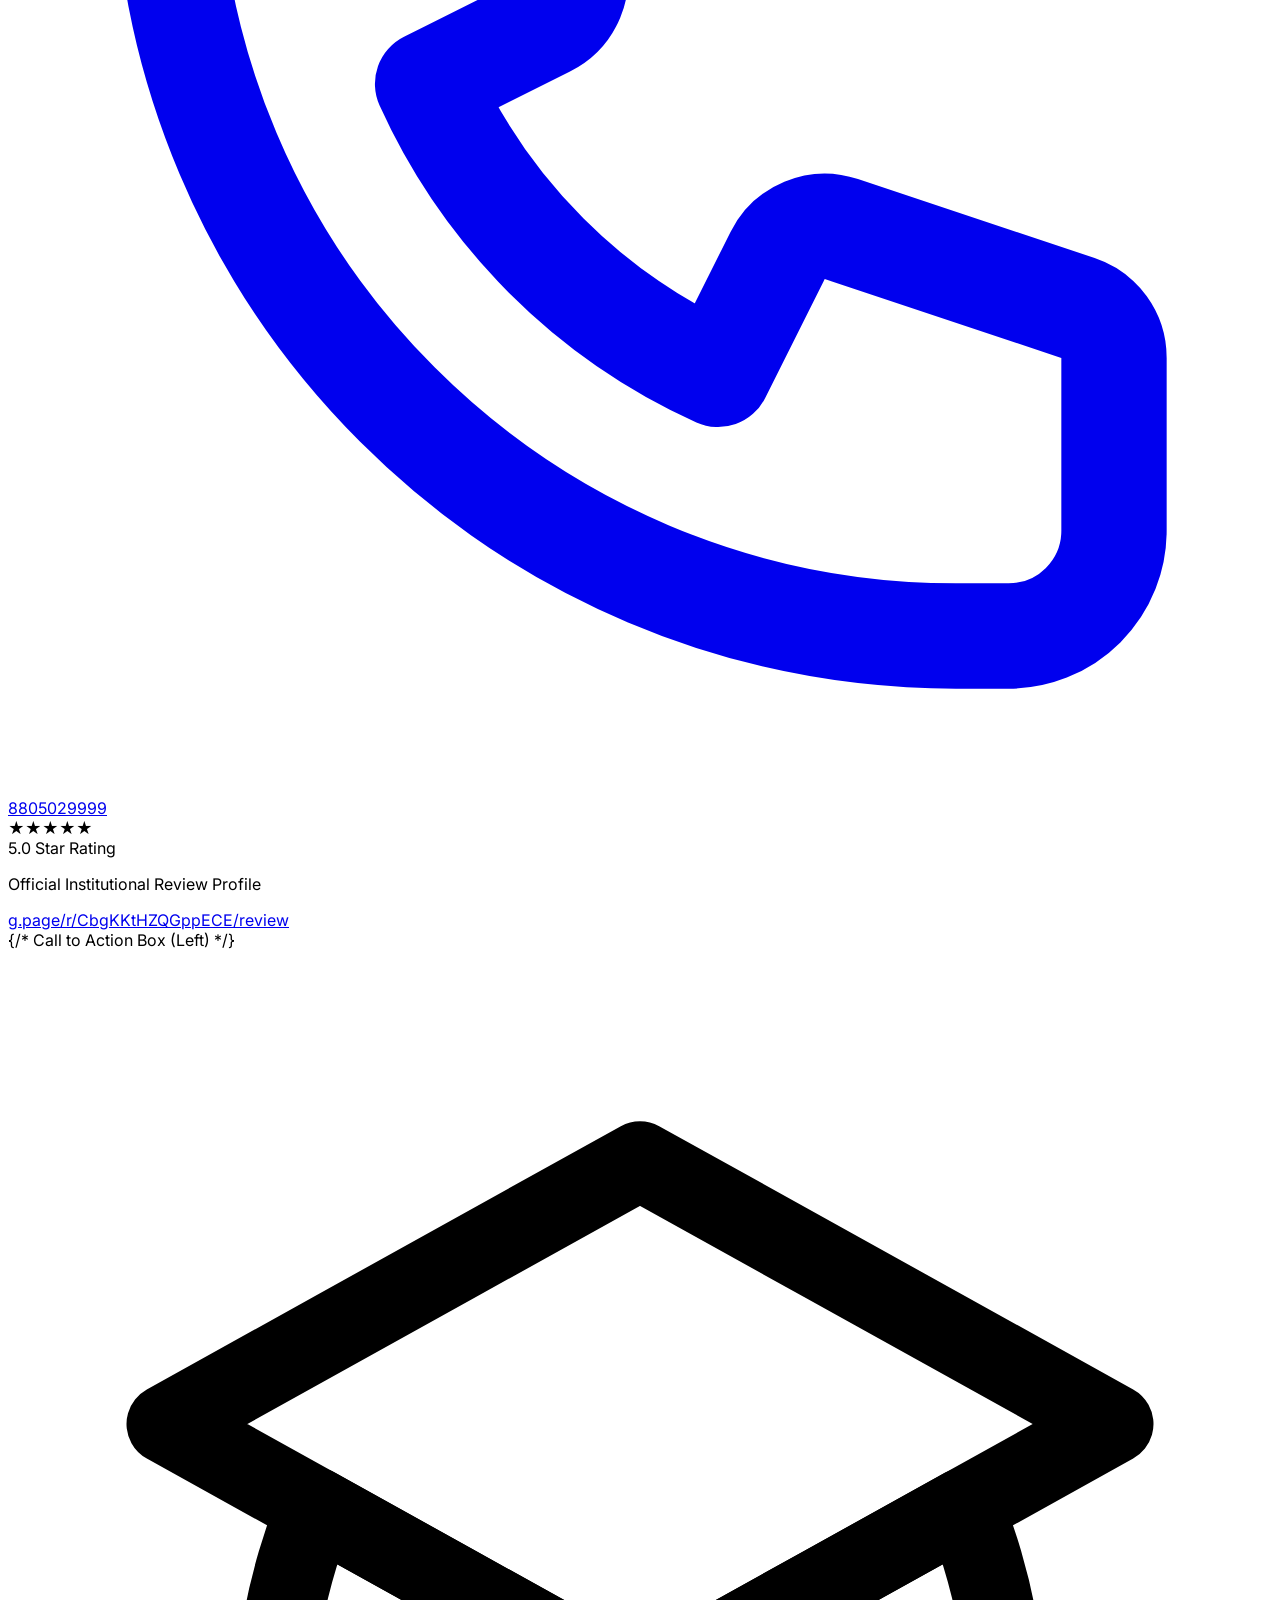
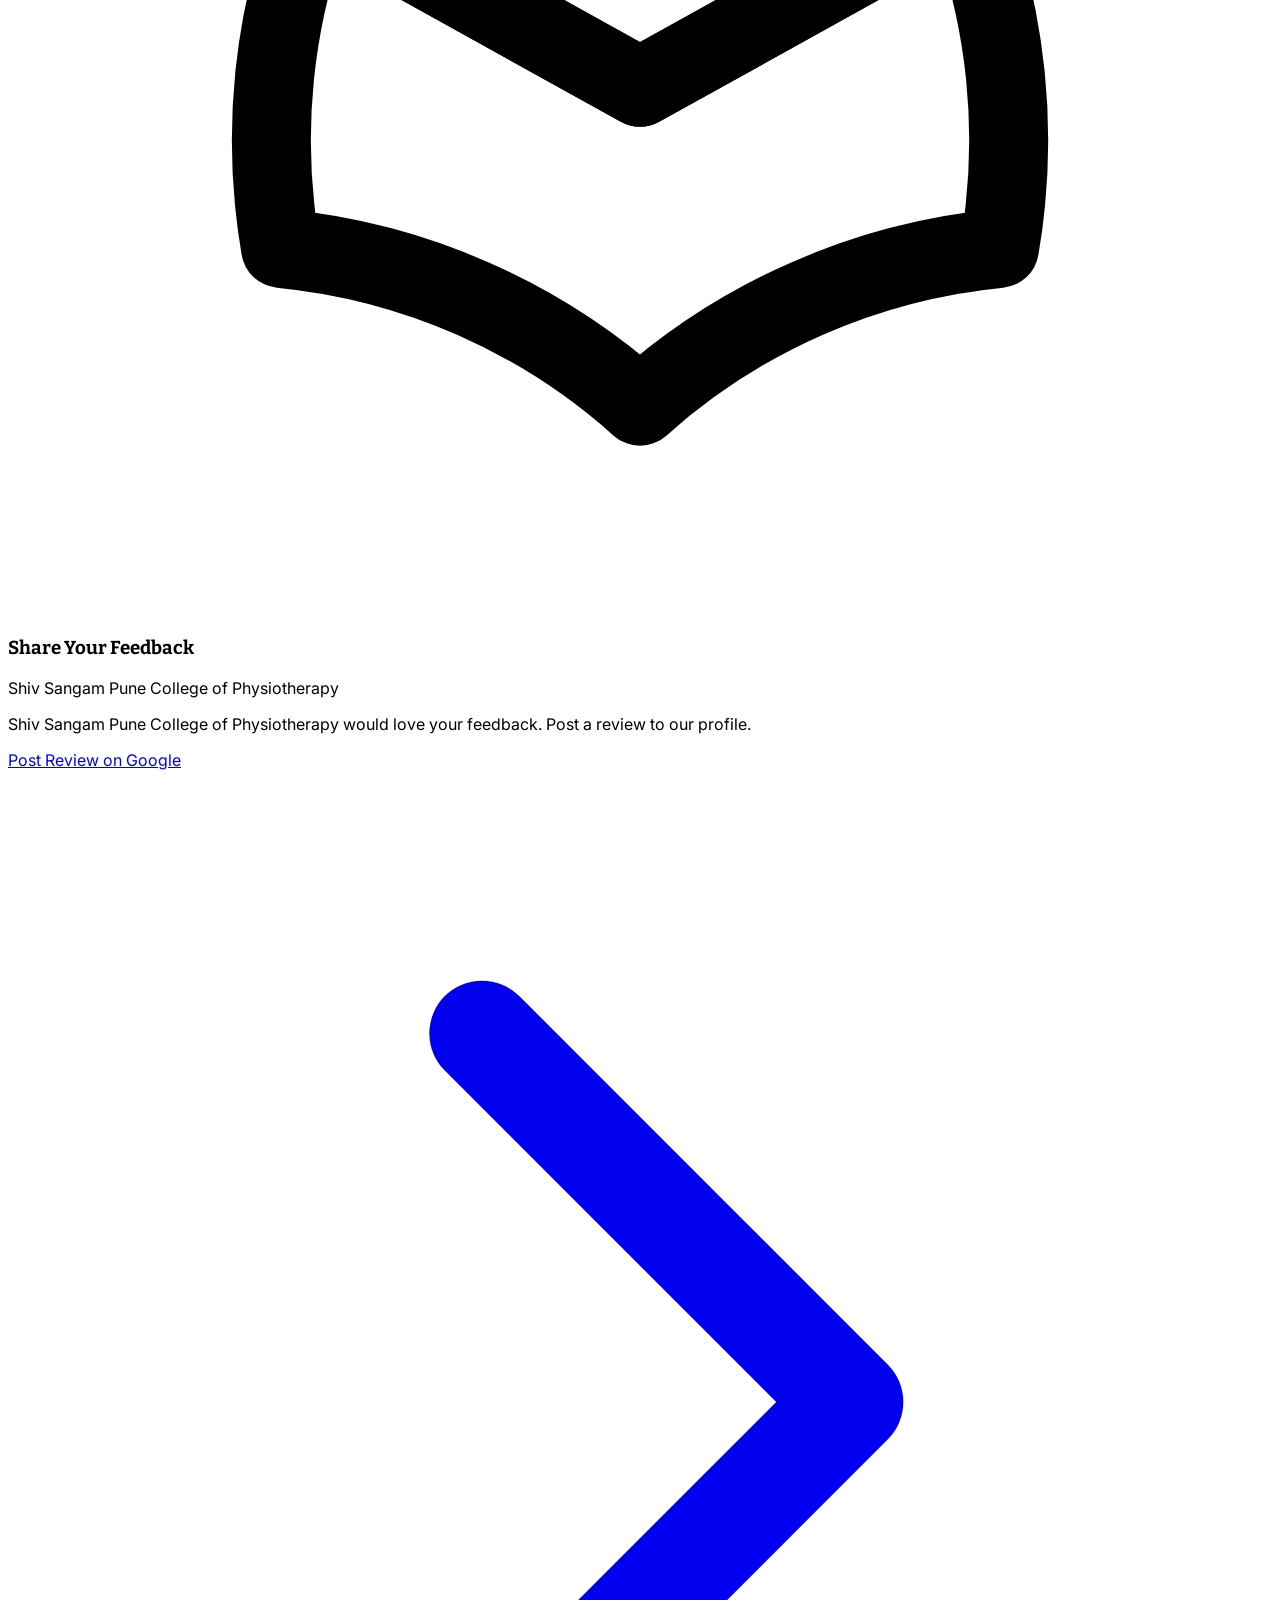
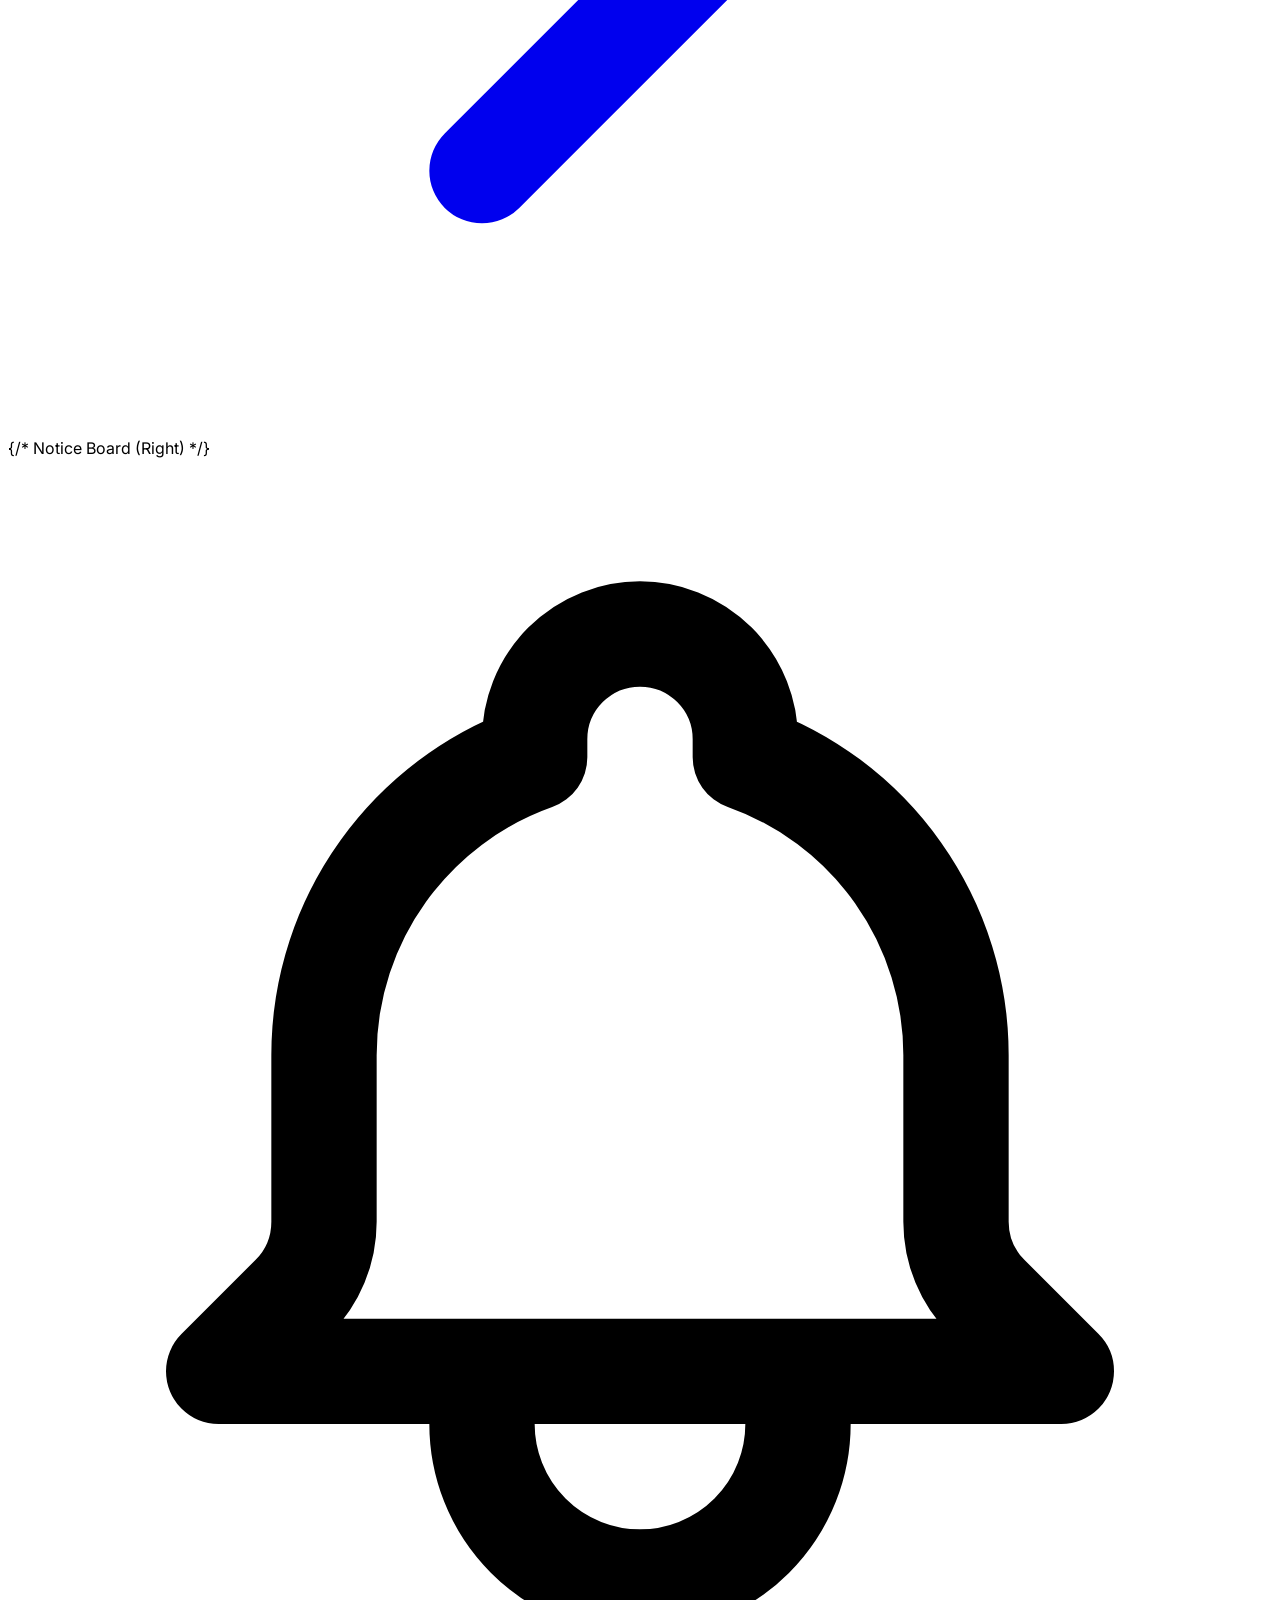
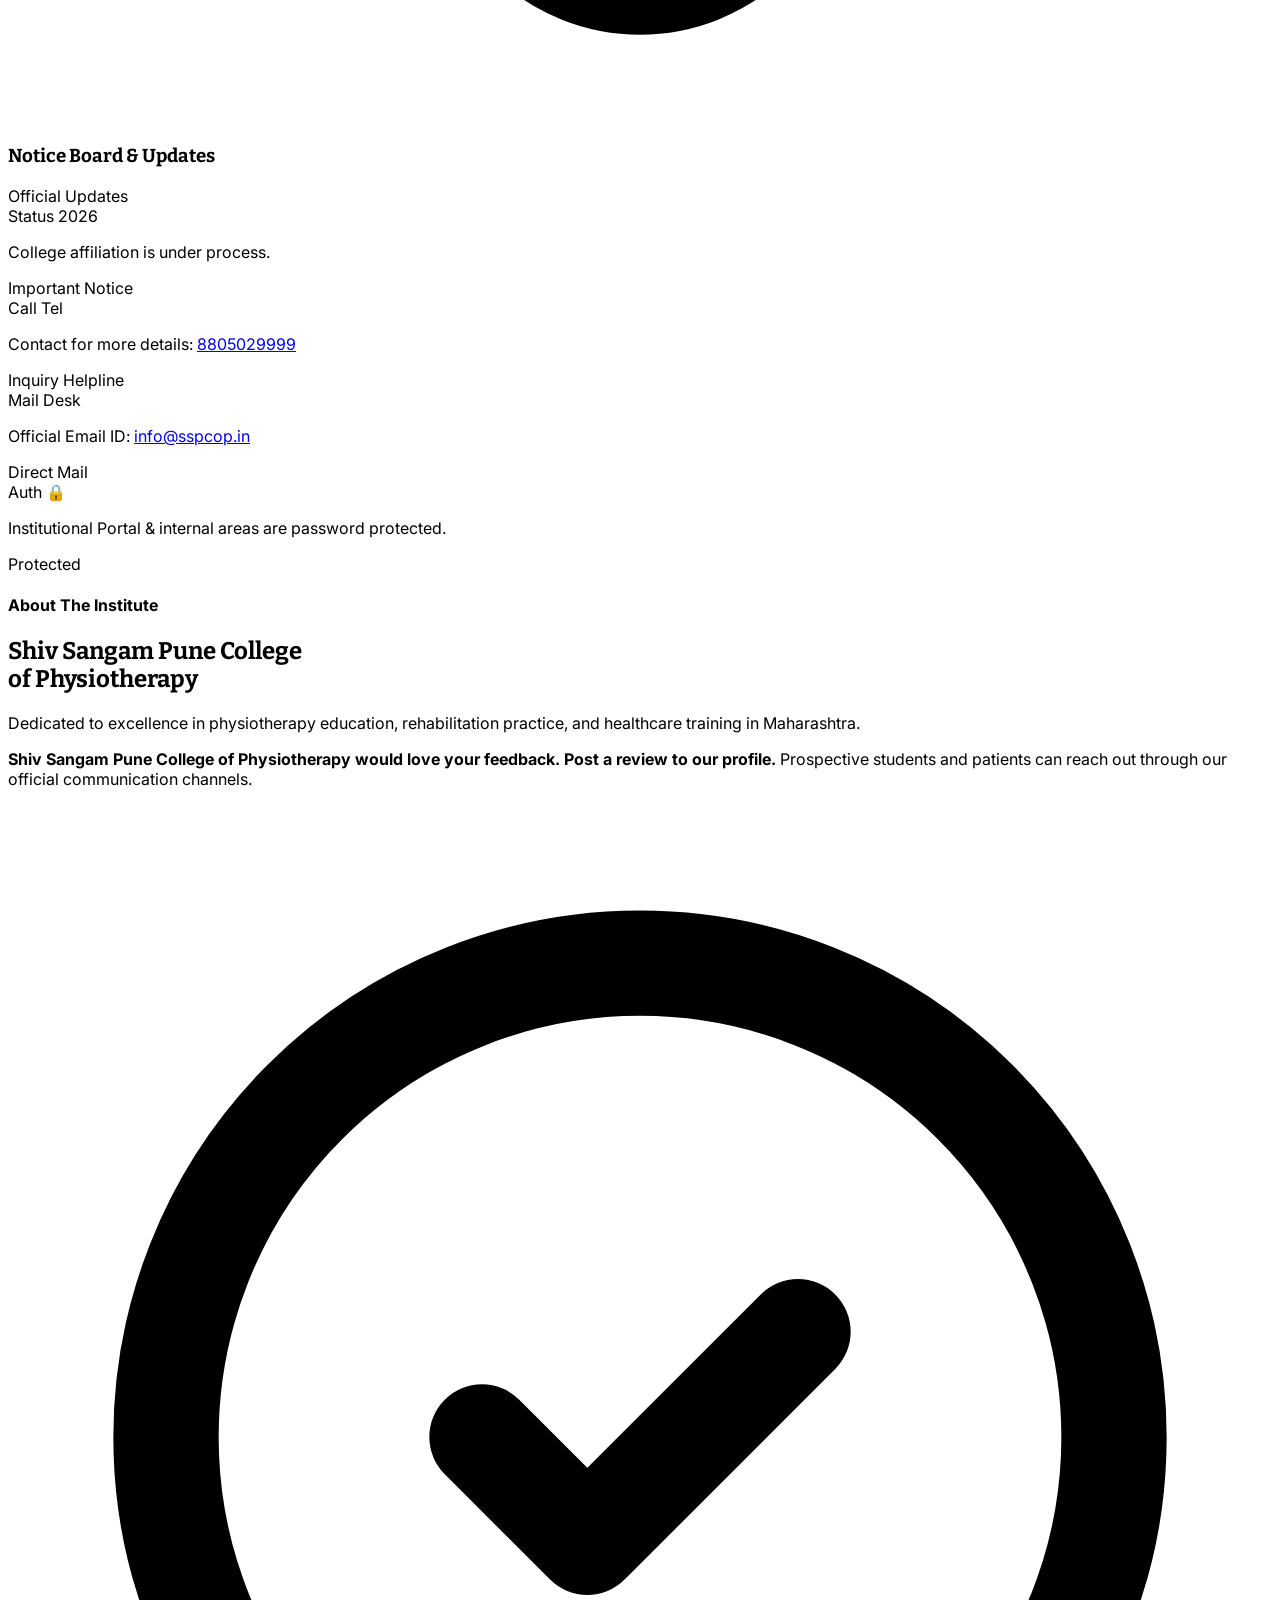
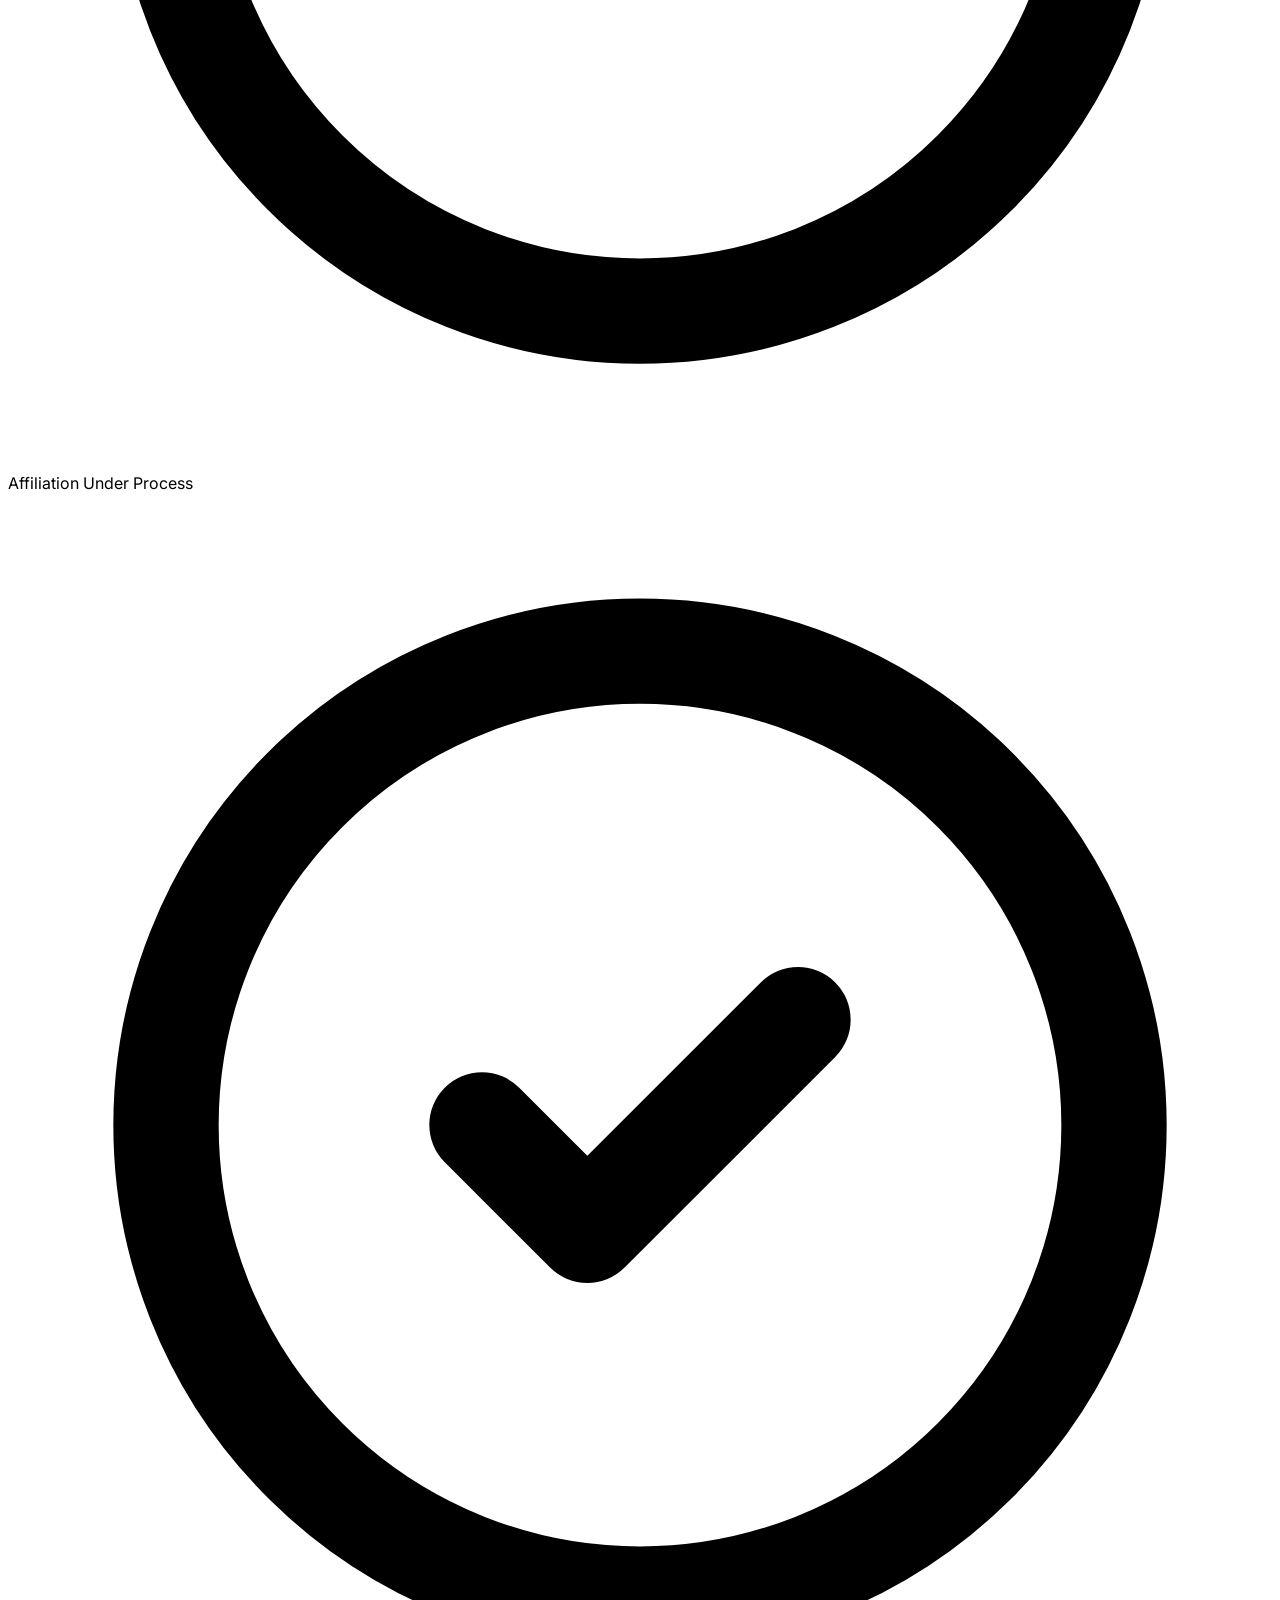
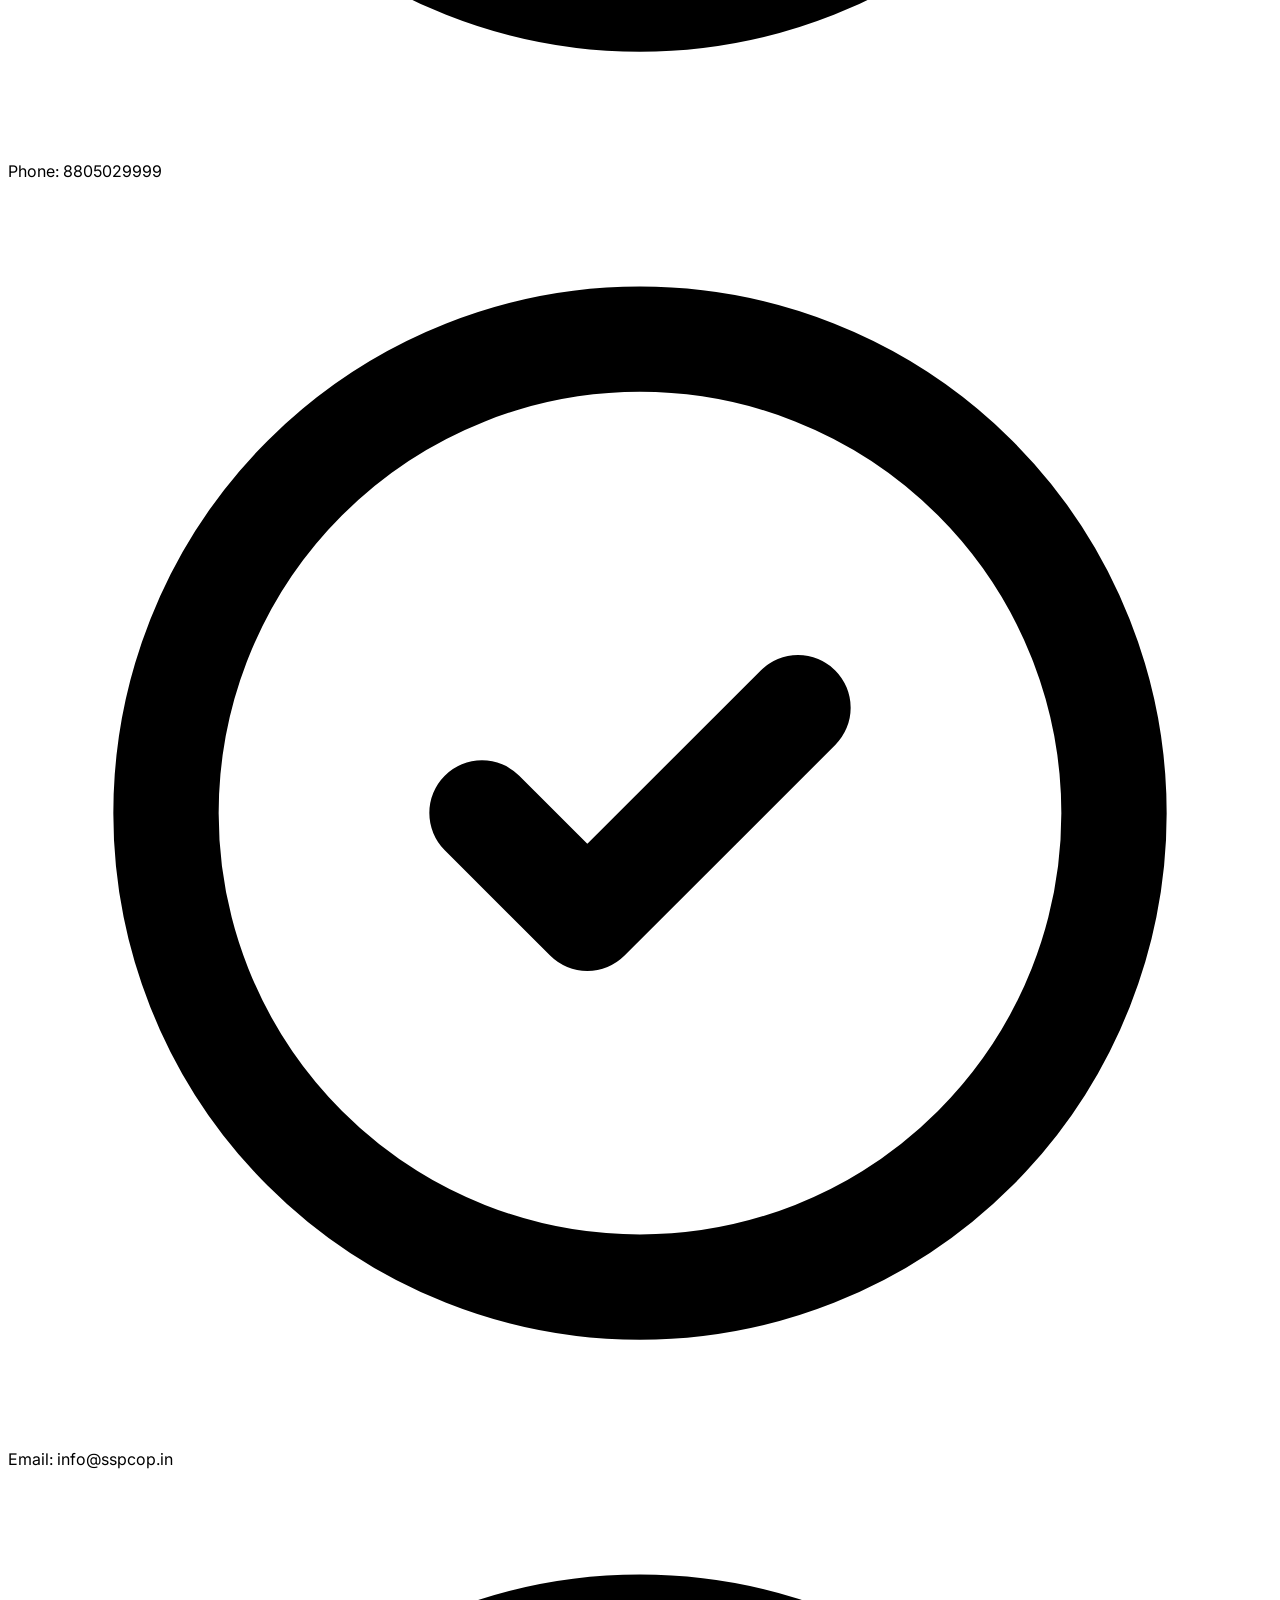
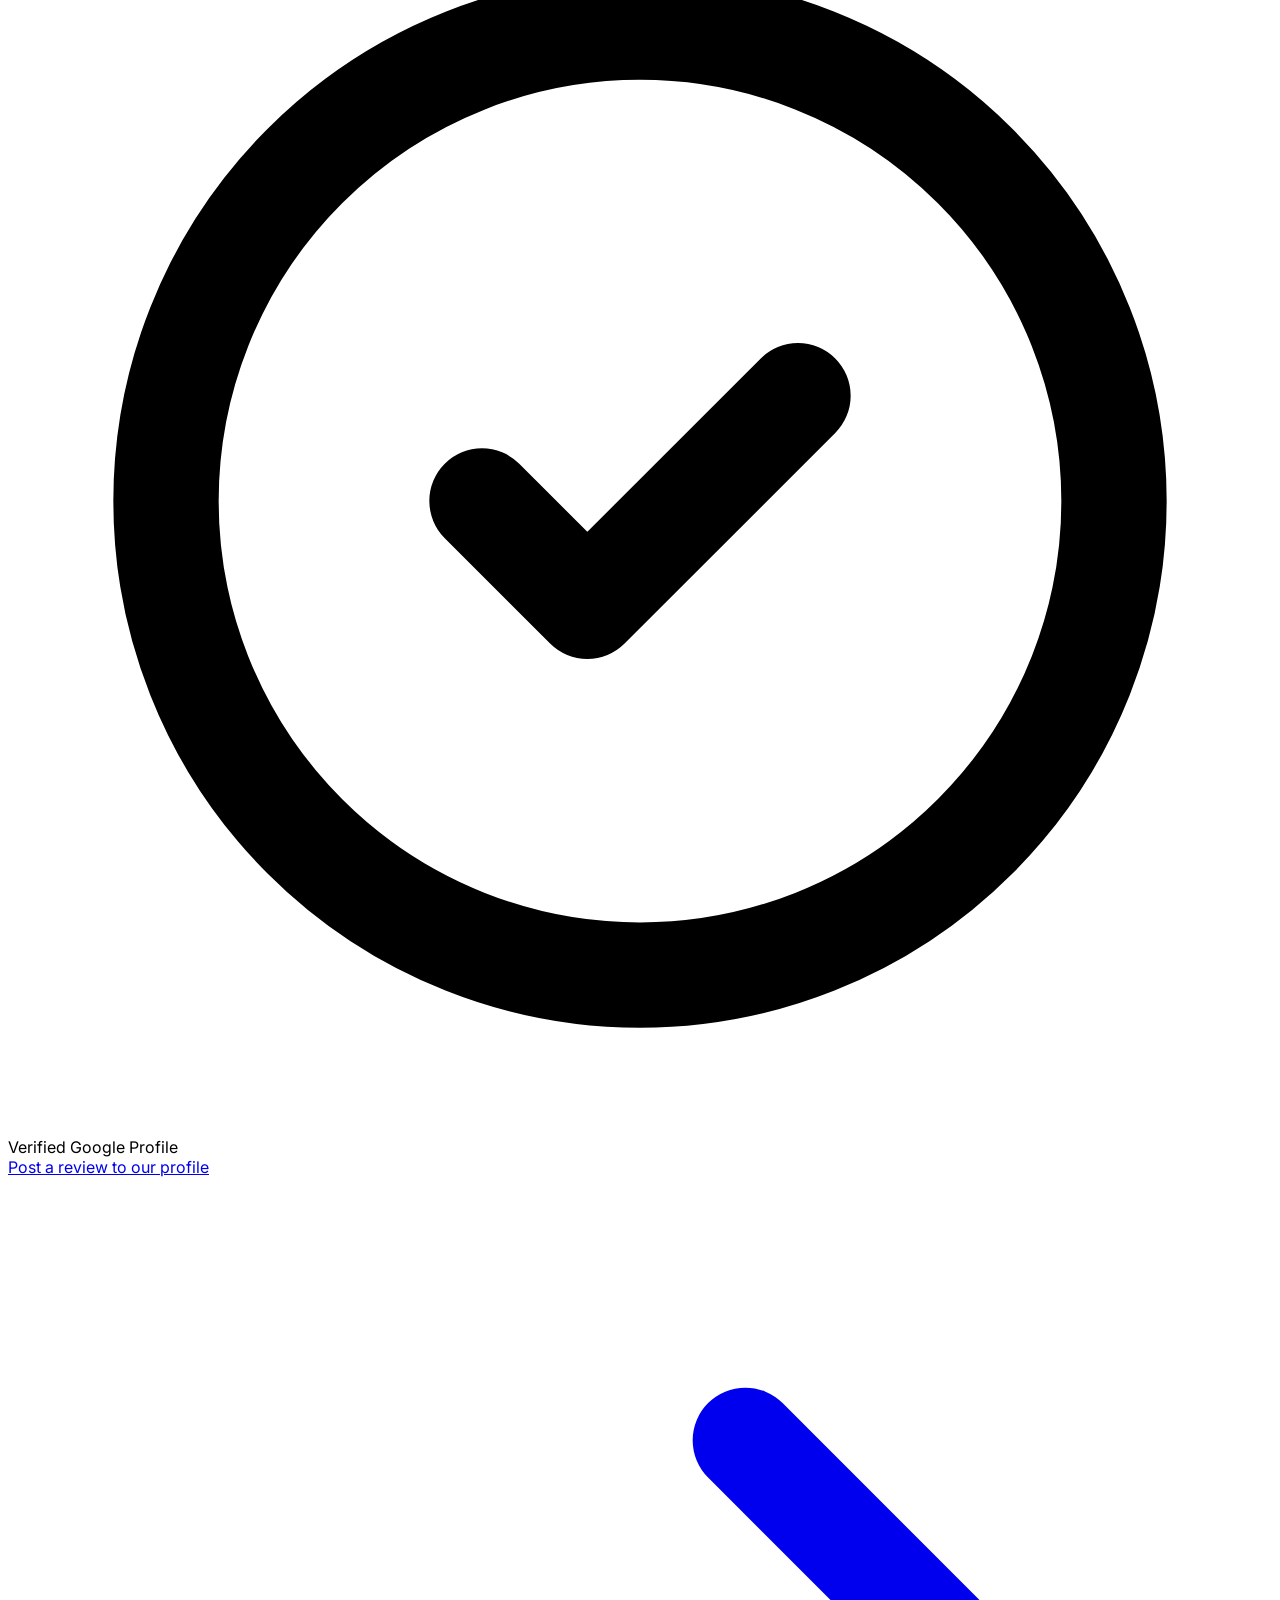
==== commit 1ebcc390: "Apply modern template layout with royalty-free stock images while preserving content" ====
--- a/index.html
+++ b/index.html
@@ -4,477 +4,652 @@
 <meta charset="utf-8">
 <meta name="viewport" content="width=device-width, initial-scale=1">
 <title>Shiv Sangam Pune College of Physiotherapy</title>
-<meta name="description" content="Shiv Sangam Pune College of Physiotherapy. Contact: 8805029999 | Email: info@sspcop.in. Review our profile.">
+<meta name="description" content="Shiv Sangam Pune College of Physiotherapy. Contact: 8805029999 | Email: info@sspcop.in. Review our profile. College affiliation is under process.">
+<!-- Tailwind CSS via CDN -->
+<script src="https://cdn.tailwindcss.com"></script>
+<script>
+  tailwind.config = {
+    theme: {
+      extend: {
+        colors: {
+          blue: {
+            950: '#061f25',
+            900: '#0e4f57',
+            800: '#14636d',
+          },
+          amber: {
+            400: '#ffc33a',
+            500: '#f2a900',
+            600: '#d99400'
+          }
+        }
+      }
+    }
+  }
+</script>
 <link rel="preconnect" href="https://fonts.googleapis.com">
 <link rel="preconnect" href="https://fonts.gstatic.com" crossorigin>
-<link href="https://fonts.googleapis.com/css2?family=Bitter:wght@500;700;800&family=Mukta:wght@400;500;700&family=Inter:wght@400;500;600;700&display=swap" rel="stylesheet">
-<link rel="stylesheet" href="style.css">
+<link href="https://fonts.googleapis.com/css2?family=Bitter:wght@500;700;800&family=Inter:wght@400;500;600;700;800&display=swap" rel="stylesheet">
 <style>
-  /* Custom overrides preserving OMSS design system */
-  .review-spotlight {
-    padding: 70px 0;
-    background: var(--paper);
+  body {
+    font-family: 'Inter', system-ui, -apple-system, sans-serif;
   }
-  .review-box {
-    background: linear-gradient(135deg, #fbfdfc 0%, #edf4f3 100%);
-    border: 2px solid var(--line);
-    border-radius: 16px;
-    padding: 44px 40px;
-    box-shadow: var(--shadow-card);
-    display: grid;
-    grid-template-columns: 1fr auto;
-    align-items: center;
-    gap: 32px;
-    position: relative;
-    overflow: hidden;
+  h1, h2, h3, .font-serif {
+    font-family: 'Bitter', Georgia, serif;
   }
-  .review-box::before {
-    content: "";
-    position: absolute;
-    top: 0;
-    left: 0;
-    width: 8px;
-    height: 100%;
-    background: var(--marigold);
+  .custom-scrollbar::-webkit-scrollbar {
+    width: 4px;
   }
-  .review-text {
-    font-size: 24px;
-    line-height: 1.4;
-    font-family: var(--serif);
-    font-weight: 700;
-    color: var(--teal);
-    margin-bottom: 12px;
+  .custom-scrollbar::-webkit-scrollbar-track {
+    background: #f1f5f9; 
+    border-radius: 4px;
   }
-  .review-link-url {
-    display: inline-flex;
-    align-items: center;
-    gap: 8px;
-    color: var(--teal-d);
-    font-family: var(--sans);
-    font-size: 15px;
-    font-weight: 600;
-    word-break: break-all;
-    background: #fff;
-    padding: 8px 14px;
-    border-radius: 8px;
-    border: 1px dashed var(--line);
-    text-decoration: none;
-    transition: all 0.2s ease;
+  .custom-scrollbar::-webkit-scrollbar-thumb {
+    background: #cbd5e1; 
+    border-radius: 4px;
   }
-  .review-link-url:hover {
-    border-color: var(--marigold);
-    color: var(--ink);
-  }
-  .stars {
-    color: #f59e0b;
-    font-size: 22px;
-    letter-spacing: 3px;
-    margin-bottom: 10px;
-  }
-  .contact-section {
-    padding: 60px 0 80px;
-    background: var(--mist);
-    border-top: 1px solid var(--line);
-  }
-  .contact-card-grid {
-    display: grid;
-    grid-template-columns: repeat(auto-fit, minmax(290px, 1fr));
-    gap: 24px;
-    margin-top: 32px;
-  }
-  .info-tile {
-    background: #fff;
-    border-radius: 12px;
-    padding: 28px 26px;
-    border: 1px solid var(--line);
-    box-shadow: 0 4px 16px rgba(9, 58, 65, 0.06);
-    display: flex;
-    flex-direction: column;
-    justify-content: space-between;
-    transition: transform 0.2s ease, box-shadow 0.2s ease;
-  }
-  .info-tile:hover {
-    transform: translateY(-3px);
-    box-shadow: var(--shadow-card);
-  }
-  .info-tile h3 {
-    margin: 0 0 8px;
-    font-size: 14px;
-    text-transform: uppercase;
-    letter-spacing: 0.08em;
-    color: #5b7377;
-    font-weight: 700;
-  }
-  .info-tile .value {
-    font-size: 22px;
-    font-weight: 700;
-    color: var(--teal);
-    font-family: var(--sans);
-    word-break: break-all;
-  }
-  .info-tile a.value {
-    text-decoration: none;
-    color: var(--teal);
-  }
-  .info-tile a.value:hover {
-    color: var(--marigold);
-    text-decoration: underline;
-  }
-  .password-banner {
-    background: var(--teal-deeper);
-    color: #d6e6e4;
-    border-radius: 14px;
-    padding: 30px;
-    margin-top: 40px;
-    display: flex;
-    align-items: center;
-    justify-content: space-between;
-    gap: 24px;
-    flex-wrap: wrap;
-    border: 1px solid rgba(242, 169, 0, 0.3);
-  }
-  .password-banner b {
-    color: #fff;
-    font-size: 18px;
-    display: block;
-    margin-bottom: 4px;
-  }
-  .password-banner span {
-    font-size: 14.5px;
-    color: #9cb5b2;
-  }
-
-  /* Password Modal */
-  .modal-overlay {
-    display: none;
-    position: fixed;
-    inset: 0;
-    background: rgba(6, 31, 37, 0.75);
-    backdrop-filter: blur(6px);
-    z-index: 999;
-    align-items: center;
-    justify-content: center;
-    padding: 20px;
-  }
-  .modal-overlay.active {
-    display: flex;
-  }
-  .modal-box {
-    background: #fff;
-    border-radius: 16px;
-    width: 100%;
-    max-width: 440px;
-    padding: 32px;
-    box-shadow: 0 20px 50px rgba(0,0,0,0.3);
-    position: relative;
-    border-top: 5px solid var(--marigold);
-  }
-  .modal-close {
-    position: absolute;
-    top: 18px;
-    right: 20px;
-    background: none;
-    border: none;
-    font-size: 22px;
-    cursor: pointer;
-    color: #5b7377;
-  }
-  .pw-input {
-    width: 100%;
-    padding: 12px 14px;
-    border: 2px solid var(--line);
-    border-radius: 8px;
-    font-size: 16px;
-    margin: 16px 0 12px;
-    box-sizing: border-box;
-    font-family: inherit;
-  }
-  .pw-input:focus {
-    outline: none;
-    border-color: var(--teal);
-  }
-  .pw-btn {
-    width: 100%;
-    background: var(--teal);
-    color: #fff;
-    border: none;
-    padding: 13px;
-    font-size: 16px;
-    font-weight: 700;
-    border-radius: 8px;
-    cursor: pointer;
-    transition: background 0.2s ease;
-  }
-  .pw-btn:hover {
-    background: var(--teal-d);
-  }
-  .pw-msg {
-    margin-top: 10px;
-    font-size: 14px;
-    display: none;
-  }
-  .pw-msg.err {
-    display: block;
-    color: var(--brick);
-  }
-  .pw-msg.ok {
-    display: block;
-    color: var(--teal);
-  }
-
-  @media (max-width: 768px) {
-    .review-box {
-      grid-template-columns: 1fr;
-      padding: 28px 24px;
-    }
+  .custom-scrollbar::-webkit-scrollbar-thumb:hover {
+    background: #f59e0b; 
   }
 </style>
 </head>
-<body>
-
-<!-- Utility Strip -->
-<div class="util">
-  <div class="wrap">
-    <div>Shiv Sangam Pune College of Physiotherapy</div>
-    <div>
-      <a href="mailto:info@sspcop.in">info@sspcop.in</a>
-      <a href="tel:8805029999" style="font-weight:700">8805029999</a>
-      <a href="javascript:void(0)" onclick="openPasswordModal()" style="color:var(--marigold);font-weight:700">Portal Login 🔒</a>
+<body class="text-gray-800 bg-white min-h-screen selection:bg-amber-200 selection:text-blue-900">
+
+  <!-- 1. TOP UTILITY BAR -->
+  <div class="bg-blue-950 text-slate-200 text-xs sm:text-sm py-2 px-4 transition-colors">
+    <div class="max-w-7xl mx-auto flex flex-col sm:flex-row justify-between items-center space-y-2 sm:space-y-0">
+      <div class="flex items-center space-x-6">
+        <a href="tel:8805029999" class="flex items-center hover:text-amber-400 transition-colors">
+          <svg class="w-3 h-3 sm:w-4 sm:h-4 mr-2" fill="none" stroke="currentColor" viewBox="0 0 24 24" stroke-width="2"><path stroke-linecap="round" stroke-linejoin="round" d="M3 5a2 2 0 012-2h3.28a1 1 0 01.948.684l1.498 4.493a1 1 0 01-.502 1.21l-2.257 1.13a11.042 11.042 0 005.516 5.516l1.13-2.257a1 1 0 011.21-.502l4.493 1.498a1 1 0 01.684.949V19a2 2 0 01-2 2h-1C9.716 21 3 14.284 3 6V5z"/></svg>
+          8805029999
+        </a>
+        <a href="mailto:info@sspcop.in" class="flex items-center hover:text-amber-400 transition-colors">
+          <svg class="w-3 h-3 sm:w-4 sm:h-4 mr-2" fill="none" stroke="currentColor" viewBox="0 0 24 24" stroke-width="2"><path stroke-linecap="round" stroke-linejoin="round" d="M3 8l7.89 5.26a2 2 0 002.22 0L21 8M5 19h14a2 2 0 002-2V7a2 2 0 00-2-2H5a2 2 0 00-2 2v10a2 2 0 002 2z"/></svg>
+          info@sspcop.in
+        </a>
+      </div>
+      <div class="flex items-center space-x-4">
+        <span class="hidden md:inline-block text-amber-300 font-semibold">Notice: College affiliation is under process</span>
+        <button onclick="openPasswordModal()" class="bg-amber-500 hover:bg-amber-400 text-blue-950 font-bold px-4 py-1.5 rounded-sm shadow-sm transition-all transform hover:-translate-y-0.5 text-xs sm:text-sm flex items-center">
+          <svg class="w-4 h-4 mr-2" fill="none" stroke="currentColor" viewBox="0 0 24 24" stroke-width="2"><rect x="3" y="11" width="18" height="11" rx="2" ry="2"/><path d="M7 11V7a5 5 0 0110 0v4"/></svg>
+          Portal Login 🔒
+        </button>
+      </div>
     </div>
   </div>
-</div>
-
-<!-- Header -->
-<header>
-  <div class="wrap bar">
-    <a class="brand" href="index.html" aria-label="Shiv Sangam Pune College of Physiotherapy">
-      <div>
-        <b>Shiv Sangam Pune College of Physiotherapy</b>
-        <span>Pune, Maharashtra · Affiliation Under Process</span>
-      </div>
-    </a>
-    <button class="burger" aria-expanded="false" aria-controls="menu" onclick="var n=document.getElementById('menu');var o=n.classList.toggle('open');this.setAttribute('aria-expanded',o)">Menu</button>
-    <nav id="menu" aria-label="Main">
-      <ul>
-        <li><a href="index.html" aria-current="page">Home</a></li>
-        <li><a href="#feedback">Feedback</a></li>
-        <li><a href="#contact">Contact</a></li>
-        <li><a class="apply" href="https://g.page/r/CbgKKtHZQGppECE/review" target="_blank" rel="noopener">Post Review ⭐</a></li>
-        <li><a class="nav-portal" href="portal.html" onclick="if(event) { event.preventDefault(); openPasswordModal(); }">Portal 🔒</a></li>
-      </ul>
-    </nav>
+
+  <!-- 2. MAIN NAVIGATION -->
+  <header id="mainHeader" class="sticky top-0 w-full z-50 transition-all duration-300 bg-white/95 backdrop-blur-sm py-4 border-b border-gray-100">
+    <div class="max-w-7xl mx-auto px-4 flex justify-between items-center">
+      <!-- Text Badge Logo (Zero Image/No Copyright) -->
+      <a href="index.html" class="flex items-center group">
+        <div class="w-12 h-12 bg-blue-900 rounded flex items-center justify-center text-white font-extrabold text-xl mr-3 shadow-inner group-hover:bg-blue-800 transition-colors">
+          SS
+        </div>
+        <div>
+          <h1 class="text-xl sm:text-2xl font-extrabold text-blue-950 leading-tight">SSPCOP</h1>
+          <p class="text-[0.65rem] sm:text-xs text-gray-500 font-semibold uppercase tracking-wider">Shiv Sangam Pune College of Physiotherapy</p>
+        </div>
+      </a>
+
+      <!-- Desktop Nav -->
+      <nav class="hidden lg:flex items-center space-x-8">
+        <a href="index.html" class="text-sm font-semibold text-blue-900 hover:text-amber-500 transition-colors relative group">
+          Home
+          <span class="absolute -bottom-1 left-0 w-full h-0.5 bg-amber-500"></span>
+        </a>
+        <a href="#feedback" class="text-sm font-semibold text-blue-900 hover:text-amber-500 transition-colors relative group">
+          Feedback
+          <span class="absolute -bottom-1 left-0 w-0 h-0.5 bg-amber-500 transition-all group-hover:w-full"></span>
+        </a>
+        <a href="#about" class="text-sm font-semibold text-blue-900 hover:text-amber-500 transition-colors relative group">
+          About
+          <span class="absolute -bottom-1 left-0 w-0 h-0.5 bg-amber-500 transition-all group-hover:w-full"></span>
+        </a>
+        <a href="#contact" class="text-sm font-semibold text-blue-900 hover:text-amber-500 transition-colors relative group">
+          Contact
+          <span class="absolute -bottom-1 left-0 w-0 h-0.5 bg-amber-500 transition-all group-hover:w-full"></span>
+        </a>
+        <a href="https://g.page/r/CbgKKtHZQGppECE/review" target="_blank" rel="noopener" class="bg-amber-500 hover:bg-amber-400 text-blue-950 px-4 py-2 rounded-md font-bold text-sm shadow-sm transition-all transform hover:-translate-y-0.5 flex items-center">
+          ⭐ Post Review
+        </a>
+        <button onclick="openPasswordModal()" class="border-2 border-blue-900 text-blue-900 hover:bg-blue-900 hover:text-white px-5 py-2 rounded-md font-semibold transition-colors text-sm flex items-center">
+          Portal 🔒
+        </button>
+      </nav>
+
+      <!-- Mobile Menu Toggle -->
+      <button class="lg:hidden text-blue-900 p-2" onclick="toggleMenu()" aria-label="Toggle navigation">
+        <svg id="menuIconOpen" class="w-6 h-6" fill="none" stroke="currentColor" viewBox="0 0 24 24" stroke-width="2"><path stroke-linecap="round" stroke-linejoin="round" d="M4 6h16M4 12h16M4 18h16"/></svg>
+        <svg id="menuIconClose" class="w-6 h-6 hidden" fill="none" stroke="currentColor" viewBox="0 0 24 24" stroke-width="2"><path stroke-linecap="round" stroke-linejoin="round" d="M6 18L18 6M6 6l12 12"/></svg>
+      </button>
+    </div>
+
+    <!-- Mobile Nav Dropdown -->
+    <div id="mobileMenu" class="hidden lg:hidden absolute top-full left-0 w-full bg-white shadow-xl border-t border-gray-100 flex flex-col p-4 space-y-4">
+      <a href="index.html" class="text-gray-800 font-medium hover:text-amber-500 px-2 py-1 border-b border-gray-50" onclick="toggleMenu()">Home</a>
+      <a href="#feedback" class="text-gray-800 font-medium hover:text-amber-500 px-2 py-1 border-b border-gray-50" onclick="toggleMenu()">Feedback</a>
+      <a href="#about" class="text-gray-800 font-medium hover:text-amber-500 px-2 py-1 border-b border-gray-50" onclick="toggleMenu()">About</a>
+      <a href="#contact" class="text-gray-800 font-medium hover:text-amber-500 px-2 py-1 border-b border-gray-50" onclick="toggleMenu()">Contact</a>
+      <a href="https://g.page/r/CbgKKtHZQGppECE/review" target="_blank" rel="noopener" class="text-amber-600 font-bold px-2 py-1 flex items-center">⭐ Post a Review</a>
+      <a href="javascript:void(0)" onclick="toggleMenu(); openPasswordModal()" class="text-blue-900 font-bold px-2 py-1 flex items-center">Portal Login 🔒</a>
+    </div>
+  </header>
+
+  <!-- 3. HERO SECTION -->
+  <section class="relative bg-blue-950 pt-20 pb-48 lg:pt-32 lg:pb-56 overflow-hidden">
+    <!-- Abstract Background pattern -->
+    <div class="absolute inset-0 opacity-20 pointer-events-none">
+      <div class="absolute -top-24 -right-24 w-96 h-96 rounded-full border-[40px] border-amber-500/30 blur-2xl"></div>
+      <div class="absolute bottom-10 left-10 w-72 h-72 rounded-full border-[30px] border-blue-400/20 blur-xl"></div>
+      <div class="absolute inset-0" style="background-image: radial-gradient(#ffffff 1px, transparent 1px); background-size: 32px 32px; opacity: 0.1;"></div>
+    </div>
+    
+    <div class="max-w-7xl mx-auto px-4 relative z-10 flex flex-col md:flex-row items-center justify-between">
+      <div class="md:w-3/5 text-white pr-0 md:pr-12">
+        <div class="inline-block bg-white/10 backdrop-blur-sm border border-white/20 text-amber-300 font-semibold px-4 py-1.5 rounded-full text-sm mb-6">
+          Notice: College affiliation is under process
+        </div>
+        <h2 class="text-4xl sm:text-5xl lg:text-7xl font-extrabold leading-tight mb-6 tracking-tight">
+          Shaping the <span class="text-transparent bg-clip-text bg-gradient-to-r from-amber-300 to-amber-500">Future</span> of Physiotherapy.
+        </h2>
+        <p class="text-lg text-blue-100 mb-8 max-w-xl leading-relaxed border-l-4 border-amber-500 pl-4 font-medium">
+          Shiv Sangam Pune College of Physiotherapy would love your feedback. Post a review to our profile.
+        </p>
+        <div class="flex flex-wrap gap-4">
+          <a href="https://g.page/r/CbgKKtHZQGppECE/review" target="_blank" rel="noopener" class="bg-amber-500 hover:bg-amber-400 text-blue-950 font-bold px-8 py-3 rounded-md shadow-lg shadow-amber-500/30 transition-all transform hover:-translate-y-1 flex items-center">
+            Post a Review <svg class="ml-2 w-4 h-4" fill="none" stroke="currentColor" viewBox="0 0 24 24" stroke-width="2"><path stroke-linecap="round" stroke-linejoin="round" d="M14 5l7 7m0 0l-7 7m7-7H3"/></svg>
+          </a>
+          <a href="tel:8805029999" class="bg-transparent hover:bg-white/10 border-2 border-white/50 text-white font-semibold px-8 py-3 rounded-md transition-all flex items-center">
+            <svg class="mr-2 w-4 h-4" fill="none" stroke="currentColor" viewBox="0 0 24 24" stroke-width="2"><path stroke-linecap="round" stroke-linejoin="round" d="M3 5a2 2 0 012-2h3.28a1 1 0 01.948.684l1.498 4.493a1 1 0 01-.502 1.21l-2.257 1.13a11.042 11.042 0 005.516 5.516l1.13-2.257a1 1 0 011.21-.502l4.493 1.498a1 1 0 01.684.949V19a2 2 0 01-2 2h-1C9.716 21 3 14.284 3 6V5z"/></svg>
+            8805029999
+          </a>
+        </div>
+      </div>
+
+      <!-- Right Graphic Badge -->
+      <div class="hidden md:flex flex-col items-center justify-center p-8 bg-white/5 backdrop-blur-md rounded-2xl border border-white/10 text-center max-w-xs shadow-2xl">
+        <div class="text-amber-400 text-3xl mb-2">★★★★★</div>
+        <div class="text-white font-extrabold text-2xl mb-1">5.0 Star Rating</div>
+        <p class="text-blue-200 text-xs mb-4">Official Institutional Review Profile</p>
+        <a href="https://g.page/r/CbgKKtHZQGppECE/review" target="_blank" rel="noopener" class="text-xs text-amber-300 hover:text-white underline font-semibold break-all">
+          g.page/r/CbgKKtHZQGppECE/review
+        </a>
+      </div>
+    </div>
+  </section>
+
+  <!-- 4. OVERLAPPING INFO & NOTICES SECTION (The "Agency" Look) -->
+  <section id="feedback" class="relative z-20 -mt-24 mb-16 px-4">
+    <div class="max-w-7xl mx-auto">
+      <div class="bg-white rounded-xl shadow-2xl flex flex-col lg:flex-row overflow-hidden border border-gray-100">
+        
+        {/* Call to Action Box (Left) */}
+        <div class="bg-gradient-to-br from-amber-500 to-amber-600 p-8 lg:p-10 lg:w-2/5 flex flex-col justify-center text-blue-950 relative overflow-hidden">
+          <div class="absolute top-0 right-0 p-4 opacity-10">
+            <svg class="w-32 h-32" fill="none" stroke="currentColor" viewBox="0 0 24 24" stroke-width="1.5"><path stroke-linecap="round" stroke-linejoin="round" d="M12 14l9-5-9-5-9 5 9 5z"/><path stroke-linecap="round" stroke-linejoin="round" d="M12 14l6.16-3.422a12.083 12.083 0 01.665 6.479A11.952 11.952 0 0012 20.055a11.952 11.952 0 00-6.824-2.998 12.078 12.078 0 01.665-6.479L12 14z"/></svg>
+          </div>
+          <h3 class="text-3xl font-extrabold mb-2 relative z-10 font-serif">Share Your Feedback</h3>
+          <p class="text-blue-950/80 font-bold text-lg mb-4 relative z-10">Shiv Sangam Pune College of Physiotherapy</p>
+          <p class="mb-8 text-sm font-medium relative z-10 leading-relaxed">
+            Shiv Sangam Pune College of Physiotherapy would love your feedback. Post a review to our profile.
+          </p>
+          <a href="https://g.page/r/CbgKKtHZQGppECE/review" target="_blank" rel="noopener" class="bg-blue-950 text-white hover:bg-blue-900 font-bold py-3 px-6 rounded-md shadow-lg transition-colors w-max relative z-10 flex items-center">
+            Post Review on Google <svg class="w-4 h-4 ml-2" fill="none" stroke="currentColor" viewBox="0 0 24 24" stroke-width="2"><path stroke-linecap="round" stroke-linejoin="round" d="M9 5l7 7-7 7"/></svg>
+          </a>
+        </div>
+
+        {/* Notice Board (Right) */}
+        <div class="p-8 lg:p-10 lg:w-3/5 bg-white">
+          <div class="flex justify-between items-end border-b-2 border-gray-100 pb-3 mb-6">
+            <h3 class="text-2xl font-bold text-blue-950 flex items-center font-serif">
+              <svg class="mr-3 w-6 h-6 text-amber-500" fill="none" stroke="currentColor" viewBox="0 0 24 24" stroke-width="2"><path stroke-linecap="round" stroke-linejoin="round" d="M15 17h5l-1.405-1.405A2.032 2.032 0 0118 14.158V11a6.002 6.002 0 00-4-5.659V5a2 2 0 10-4 0v.341C7.67 6.165 6 8.388 6 11v3.159c0 .538-.214 1.055-.595 1.436L4 17h5m6 0v1a3 3 0 11-6 0v-1m6 0H9"/></svg> 
+              Notice Board & Updates
+            </h3>
+            <span class="text-xs font-bold text-amber-600 uppercase tracking-wider">Official Updates</span>
+          </div>
+          
+          <div class="space-y-0 h-64 overflow-y-auto pr-2 custom-scrollbar">
+            <!-- Notice Item 1 -->
+            <div class="group flex gap-4 p-3 hover:bg-slate-50 rounded-md transition-colors border-b border-gray-50 last:border-0 cursor-pointer">
+              <div class="flex-shrink-0 flex flex-col items-center justify-center w-14 h-14 bg-amber-50 text-amber-700 rounded-md group-hover:bg-amber-100 transition-colors">
+                <span class="text-xs font-bold uppercase">Status</span>
+                <span class="text-lg font-extrabold leading-none">2026</span>
+              </div>
+              <div>
+                <p class="text-sm font-semibold text-gray-800 group-hover:text-blue-900 leading-snug">
+                  College affiliation is under process.
+                </p>
+                <span class="inline-block mt-1 text-[10px] uppercase tracking-wider font-bold bg-amber-100 text-amber-700 px-2 py-0.5 rounded-sm">Important Notice</span>
+              </div>
+            </div>
+
+            <!-- Notice Item 2 -->
+            <div class="group flex gap-4 p-3 hover:bg-slate-50 rounded-md transition-colors border-b border-gray-50 last:border-0 cursor-pointer">
+              <div class="flex-shrink-0 flex flex-col items-center justify-center w-14 h-14 bg-slate-100 text-blue-950 rounded-md group-hover:bg-blue-50 group-hover:text-blue-700 transition-colors">
+                <span class="text-xs font-bold uppercase">Call</span>
+                <span class="text-lg font-extrabold leading-none">Tel</span>
+              </div>
+              <div>
+                <p class="text-sm font-medium text-gray-800 group-hover:text-blue-900 leading-snug">
+                  Contact for more details: <a href="tel:8805029999" class="font-bold text-blue-900 hover:underline">8805029999</a>
+                </p>
+                <span class="inline-block mt-1 text-[10px] uppercase tracking-wider font-bold bg-blue-100 text-blue-700 px-2 py-0.5 rounded-sm">Inquiry Helpline</span>
+              </div>
+            </div>
+
+            <!-- Notice Item 3 -->
+            <div class="group flex gap-4 p-3 hover:bg-slate-50 rounded-md transition-colors border-b border-gray-50 last:border-0 cursor-pointer">
+              <div class="flex-shrink-0 flex flex-col items-center justify-center w-14 h-14 bg-slate-100 text-blue-950 rounded-md group-hover:bg-blue-50 group-hover:text-blue-700 transition-colors">
+                <span class="text-xs font-bold uppercase">Mail</span>
+                <span class="text-lg font-extrabold leading-none">Desk</span>
+              </div>
+              <div>
+                <p class="text-sm font-medium text-gray-800 group-hover:text-blue-900 leading-snug">
+                  Official Email ID: <a href="mailto:info@sspcop.in" class="font-bold text-blue-900 hover:underline">info@sspcop.in</a>
+                </p>
+                <span class="inline-block mt-1 text-[10px] uppercase tracking-wider font-bold bg-slate-100 text-slate-700 px-2 py-0.5 rounded-sm">Direct Mail</span>
+              </div>
+            </div>
+
+            <!-- Notice Item 4 -->
+            <div class="group flex gap-4 p-3 hover:bg-slate-50 rounded-md transition-colors border-b border-gray-50 last:border-0 cursor-pointer" onclick="openPasswordModal()">
+              <div class="flex-shrink-0 flex flex-col items-center justify-center w-14 h-14 bg-slate-100 text-blue-950 rounded-md group-hover:bg-blue-50 group-hover:text-blue-700 transition-colors">
+                <span class="text-xs font-bold uppercase">Auth</span>
+                <span class="text-lg font-extrabold leading-none">🔒</span>
+              </div>
+              <div>
+                <p class="text-sm font-medium text-gray-800 group-hover:text-blue-900 leading-snug">
+                  Institutional Portal & internal areas are password protected.
+                </p>
+                <span class="inline-block mt-1 text-[10px] uppercase tracking-wider font-bold bg-amber-100 text-amber-700 px-2 py-0.5 rounded-sm">Protected</span>
+              </div>
+            </div>
+          </div>
+        </div>
+      </div>
+    </div>
+  </section>
+
+  <!-- 5. WELCOME SECTION (Asymmetrical Design) -->
+  <section id="about" class="py-16 lg:py-24 bg-slate-50 relative overflow-hidden">
+    <div class="max-w-7xl mx-auto px-4 grid lg:grid-cols-12 gap-12 lg:gap-20 items-center">
+      
+      <!-- Left Content (Spans 7 cols) -->
+      <div class="lg:col-span-7 relative z-10">
+        <h4 class="text-amber-500 font-bold uppercase tracking-widest text-sm mb-2">About The Institute</h4>
+        <h2 class="text-3xl lg:text-4xl font-extrabold text-blue-950 mb-6 leading-tight font-serif">
+          Shiv Sangam Pune College <br/>of Physiotherapy
+        </h2>
+        <div class="w-20 h-1 bg-amber-500 mb-8"></div>
+        
+        <p class="text-gray-600 mb-6 text-lg leading-relaxed">
+          Dedicated to excellence in physiotherapy education, rehabilitation practice, and healthcare training in Maharashtra.
+        </p>
+        <p class="text-gray-600 mb-8 leading-relaxed">
+          <strong>Shiv Sangam Pune College of Physiotherapy would love your feedback. Post a review to our profile.</strong> Prospective students and patients can reach out through our official communication channels.
+        </p>
+        
+        <div class="grid sm:grid-cols-2 gap-4 mb-8">
+          <div class="flex items-center text-blue-950 font-semibold">
+            <svg class="w-5 h-5 text-amber-500 mr-3 flex-shrink-0" fill="none" stroke="currentColor" viewBox="0 0 24 24" stroke-width="2"><path stroke-linecap="round" stroke-linejoin="round" d="M9 12l2 2 4-4m6 2a9 9 0 11-18 0 9 9 0 0118 0z"/></svg>
+            Affiliation Under Process
+          </div>
+          <div class="flex items-center text-blue-950 font-semibold">
+            <svg class="w-5 h-5 text-amber-500 mr-3 flex-shrink-0" fill="none" stroke="currentColor" viewBox="0 0 24 24" stroke-width="2"><path stroke-linecap="round" stroke-linejoin="round" d="M9 12l2 2 4-4m6 2a9 9 0 11-18 0 9 9 0 0118 0z"/></svg>
+            Phone: 8805029999
+          </div>
+          <div class="flex items-center text-blue-950 font-semibold">
+            <svg class="w-5 h-5 text-amber-500 mr-3 flex-shrink-0" fill="none" stroke="currentColor" viewBox="0 0 24 24" stroke-width="2"><path stroke-linecap="round" stroke-linejoin="round" d="M9 12l2 2 4-4m6 2a9 9 0 11-18 0 9 9 0 0118 0z"/></svg>
+            Email: info@sspcop.in
+          </div>
+          <div class="flex items-center text-blue-950 font-semibold">
+            <svg class="w-5 h-5 text-amber-500 mr-3 flex-shrink-0" fill="none" stroke="currentColor" viewBox="0 0 24 24" stroke-width="2"><path stroke-linecap="round" stroke-linejoin="round" d="M9 12l2 2 4-4m6 2a9 9 0 11-18 0 9 9 0 0118 0z"/></svg>
+            Verified Google Profile
+          </div>
+        </div>
+
+        <a href="https://g.page/r/CbgKKtHZQGppECE/review" target="_blank" rel="noopener" class="inline-flex items-center text-blue-900 font-bold hover:text-amber-600 transition-colors group">
+          Post a review to our profile 
+          <span class="ml-2 w-8 h-8 rounded-full bg-blue-100 flex items-center justify-center group-hover:bg-amber-100 transition-colors">
+            <svg class="w-4 h-4" fill="none" stroke="currentColor" viewBox="0 0 24 24" stroke-width="2"><path stroke-linecap="round" stroke-linejoin="round" d="M14 5l7 7m0 0l-7 7m7-7H3"/></svg>
+          </span>
+        </a>
+      </div>
+
+      <!-- Right Image (Spans 5 cols) - Asymmetrical styling with Royalty-Free Unsplash Photo -->
+      <div class="lg:col-span-5 relative mt-10 lg:mt-0">
+        <div class="absolute -inset-y-6 -inset-x-6 bg-blue-900 rounded-lg transform translate-x-4 translate-y-6 -z-10 hidden sm:block"></div>
+        <div class="absolute -bottom-10 -left-10 w-32 h-32 bg-amber-500 rounded-full mix-blend-multiply filter blur-2xl opacity-50 -z-10"></div>
+        
+        <!-- Royalty-Free Unsplash Photo (Healthcare / Physiotherapy) -->
+        <img 
+          src="https://images.unsplash.com/photo-1576091160399-112ba8d25d1d?auto=format&fit=crop&q=80&w=800" 
+          alt="Healthcare and Physiotherapy Training" 
+          class="w-full h-[400px] object-cover rounded-lg shadow-2xl relative z-10"
+        />
+        
+        <!-- Floating stat card -->
+        <div class="absolute -bottom-8 -right-4 sm:-right-8 bg-white p-5 rounded-lg shadow-xl z-20 border-l-4 border-amber-500">
+          <div class="text-4xl font-extrabold text-blue-950 mb-1 font-serif">5.0 ★</div>
+          <div class="text-xs font-bold text-gray-500 uppercase tracking-wide">Public Feedback Profile</div>
+        </div>
+      </div>
+
+    </div>
+  </section>
+
+  <!-- 6. CONTACT CARDS SECTION -->
+  <section id="contact" class="py-20 lg:py-28">
+    <div class="max-w-7xl mx-auto px-4">
+      <div class="text-center max-w-2xl mx-auto mb-16">
+        <h4 class="text-amber-500 font-bold uppercase tracking-widest text-sm mb-2">Get In Touch</h4>
+        <h2 class="text-3xl lg:text-4xl font-extrabold text-blue-950 mb-4 font-serif">Contact Information</h2>
+        <p class="text-gray-600">Official communication and review channels for Shiv Sangam Pune College of Physiotherapy.</p>
+      </div>
+
+      <div class="grid md:grid-cols-2 gap-8 lg:gap-12 max-w-5xl mx-auto">
+        <!-- Card 1: Phone -->
+        <div class="group bg-white border border-gray-100 rounded-xl overflow-hidden shadow-sm hover:shadow-2xl transition-all duration-300 transform hover:-translate-y-2 flex flex-col">
+          <div class="h-48 bg-slate-200 overflow-hidden relative">
+            <img 
+              src="https://images.unsplash.com/photo-1576091160550-2173dba999ef?auto=format&fit=crop&q=80&w=800" 
+              alt="Physiotherapy Campus" 
+              class="w-full h-full object-cover group-hover:scale-105 transition-transform duration-500"
+            />
+            <div class="absolute top-4 left-4 bg-white/90 backdrop-blur text-blue-900 text-xs font-bold px-3 py-1 rounded-full shadow-sm">Phone Helpline</div>
+          </div>
+          <div class="p-8 flex-grow flex flex-col">
+            <h3 class="text-2xl font-bold text-blue-950 mb-3 font-serif">contact for more details</h3>
+            <p class="text-3xl font-extrabold text-blue-900 mb-6 flex-grow">
+              <a href="tel:8805029999" class="hover:text-amber-600 transition-colors">8805029999</a>
+            </p>
+            <div class="flex items-center justify-between mt-auto pt-4 border-t border-gray-100">
+              <div class="flex items-center text-sm text-gray-500 font-medium">
+                Direct telephonic inquiries
+              </div>
+              <a href="tel:8805029999" class="text-amber-600 hover:text-amber-700 font-bold text-sm uppercase tracking-wide flex items-center">
+                Call Now <svg class="w-4 h-4 ml-1" fill="none" stroke="currentColor" viewBox="0 0 24 24" stroke-width="2"><path stroke-linecap="round" stroke-linejoin="round" d="M9 5l7 7-7 7"/></svg>
+              </a>
+            </div>
+          </div>
+        </div>
+
+        <!-- Card 2: Email -->
+        <div class="group bg-white border border-gray-100 rounded-xl overflow-hidden shadow-sm hover:shadow-2xl transition-all duration-300 transform hover:-translate-y-2 flex flex-col">
+          <div class="h-48 bg-slate-200 overflow-hidden relative">
+            <img 
+              src="https://images.unsplash.com/photo-1585435557343-3b092031a831?auto=format&fit=crop&q=80&w=800" 
+              alt="Physiotherapy Clinic & Consultation" 
+              class="w-full h-full object-cover group-hover:scale-105 transition-transform duration-500"
+            />
+            <div class="absolute top-4 left-4 bg-amber-500 text-white text-xs font-bold px-3 py-1 rounded-full shadow-sm">Email Support</div>
+          </div>
+          <div class="p-8 flex-grow flex flex-col">
+            <h3 class="text-2xl font-bold text-blue-950 mb-3 font-serif">Email id</h3>
+            <p class="text-2xl font-extrabold text-blue-900 mb-6 flex-grow break-all">
+              <a href="mailto:info@sspcop.in" class="hover:text-amber-600 transition-colors">info@sspcop.in</a>
+            </p>
+            <div class="flex items-center justify-between mt-auto pt-4 border-t border-gray-100">
+              <div class="flex items-center text-sm text-gray-500 font-medium">
+                Official electronic correspondence
+              </div>
+              <a href="mailto:info@sspcop.in" class="text-amber-600 hover:text-amber-700 font-bold text-sm uppercase tracking-wide flex items-center">
+                Send Mail <svg class="w-4 h-4 ml-1" fill="none" stroke="currentColor" viewBox="0 0 24 24" stroke-width="2"><path stroke-linecap="round" stroke-linejoin="round" d="M9 5l7 7-7 7"/></svg>
+              </a>
+            </div>
+          </div>
+        </div>
+      </div>
+    </div>
+  </section>
+
+  <!-- 7. CAMPUS FACILITIES / HIGHLIGHTS -->
+  <section class="py-20 lg:py-24 bg-blue-950 text-white relative">
+    <div class="max-w-7xl mx-auto px-4 relative z-10">
+      <div class="flex flex-col md:flex-row justify-between items-end mb-16 gap-6">
+        <div class="max-w-xl">
+          <h4 class="text-amber-500 font-bold uppercase tracking-widest text-sm mb-2">Institutional Features</h4>
+          <h2 class="text-3xl lg:text-4xl font-extrabold mb-4 font-serif">Physiotherapy Excellence</h2>
+          <p class="text-blue-100">Shiv Sangam Pune College of Physiotherapy would love your feedback. Post a review to our profile.</p>
+        </div>
+        <a href="https://g.page/r/CbgKKtHZQGppECE/review" target="_blank" rel="noopener" class="bg-amber-500 hover:bg-amber-400 text-blue-950 font-bold py-2 px-6 rounded transition-colors whitespace-nowrap">
+          Write a Review ⭐
+        </a>
+      </div>
+
+      <div class="grid grid-cols-1 sm:grid-cols-2 lg:grid-cols-3 gap-6">
+        <div class="bg-white/5 border border-white/10 p-6 rounded-lg hover:bg-white/10 transition-colors group">
+          <div class="w-14 h-14 bg-amber-500/20 rounded-lg flex items-center justify-center mb-6 group-hover:bg-amber-500 group-hover:scale-110 transition-all">
+            <svg class="w-7 h-7 text-amber-500 group-hover:text-blue-950 transition-colors" fill="none" stroke="currentColor" viewBox="0 0 24 24" stroke-width="2"><path stroke-linecap="round" stroke-linejoin="round" d="M12 6.253v13m0-13C10.832 5.477 9.246 5 7.5 5S4.168 5.477 3 6.253v13C4.168 18.477 5.754 18 7.5 18s3.332.477 4.5 1.253m0-13C13.168 5.477 14.754 5 16.5 5c1.747 0 3.332.477 4.5 1.253v13C19.832 18.477 18.247 18 16.5 18c-1.746 0-3.332.477-4.5 1.253"/></svg>
+          </div>
+          <h3 class="text-xl font-bold mb-3 font-serif">Academic Foundation</h3>
+          <p class="text-blue-200 text-sm leading-relaxed">Comprehensive curriculum in physiotherapy sciences. College affiliation is under process.</p>
+        </div>
+
+        <div class="bg-white/5 border border-white/10 p-6 rounded-lg hover:bg-white/10 transition-colors group">
+          <div class="w-14 h-14 bg-amber-500/20 rounded-lg flex items-center justify-center mb-6 group-hover:bg-amber-500 group-hover:scale-110 transition-all">
+            <svg class="w-7 h-7 text-amber-500 group-hover:text-blue-950 transition-colors" fill="none" stroke="currentColor" viewBox="0 0 24 24" stroke-width="2"><path stroke-linecap="round" stroke-linejoin="round" d="M19.428 15.428a2 2 0 00-1.022-.547l-2.387-.477a6 6 0 00-3.86.517l-.318.158a6 6 0 01-3.86.517L6.05 15.21a2 2 0 00-1.806.547M8 4h8l-1 1v5.172a2 2 0 00.586 1.414l5 5c1.26 1.26.367 3.414-1.415 3.414H4.828c-1.782 0-2.674-2.154-1.414-3.414l5-5A2 2 0 009 10.172V5L8 4z"/></svg>
+          </div>
+          <h3 class="text-xl font-bold mb-3 font-serif">Clinical Laboratories</h3>
+          <p class="text-blue-200 text-sm leading-relaxed">Electrotherapy, Kinesiotherapy, and rehabilitation practice training units.</p>
+        </div>
+
+        <div class="bg-white/5 border border-white/10 p-6 rounded-lg hover:bg-white/10 transition-colors group">
+          <div class="w-14 h-14 bg-amber-500/20 rounded-lg flex items-center justify-center mb-6 group-hover:bg-amber-500 group-hover:scale-110 transition-all">
+            <svg class="w-7 h-7 text-amber-500 group-hover:text-blue-950 transition-colors" fill="none" stroke="currentColor" viewBox="0 0 24 24" stroke-width="2"><rect x="2" y="3" width="20" height="14" rx="2" ry="2"/><line x1="8" y1="21" x2="16" y2="21"/><line x1="12" y1="17" x2="12" y2="21"/></svg>
+          </div>
+          <h3 class="text-xl font-bold mb-3 font-serif">Digital Portal</h3>
+          <p class="text-blue-200 text-sm leading-relaxed">Protected campus records and administration portal for authenticated personnel.</p>
+        </div>
+
+        <div class="bg-white/5 border border-white/10 p-6 rounded-lg hover:bg-white/10 transition-colors group">
+          <div class="w-14 h-14 bg-amber-500/20 rounded-lg flex items-center justify-center mb-6 group-hover:bg-amber-500 group-hover:scale-110 transition-all">
+            <svg class="w-7 h-7 text-amber-500 group-hover:text-blue-950 transition-colors" fill="none" stroke="currentColor" viewBox="0 0 24 24" stroke-width="2"><path stroke-linecap="round" stroke-linejoin="round" d="M19 21V5a2 2 0 00-2-2H7a2 2 0 00-2 2v16m14 0h2m-2 0h-5m-9 0H3m2 0h5M9 7h1m-1 4h1m4-4h1m-1 4h1m-5 10v-5a1 1 0 011-1h2a1 1 0 011 1v5m-4 0h4"/></svg>
+          </div>
+          <h3 class="text-xl font-bold mb-3 font-serif">Pune Campus</h3>
+          <p class="text-blue-200 text-sm leading-relaxed">Spacious educational setting situated in Pune, Maharashtra.</p>
+        </div>
+
+        <div class="bg-white/5 border border-white/10 p-6 rounded-lg hover:bg-white/10 transition-colors group">
+          <div class="w-14 h-14 bg-amber-500/20 rounded-lg flex items-center justify-center mb-6 group-hover:bg-amber-500 group-hover:scale-110 transition-all">
+            <svg class="w-7 h-7 text-amber-500 group-hover:text-blue-950 transition-colors" fill="none" stroke="currentColor" viewBox="0 0 24 24" stroke-width="2"><path stroke-linecap="round" stroke-linejoin="round" d="M17 20h5v-2a3 3 0 00-5.356-1.857M17 20H7m10 0v-2c0-.656-.126-1.283-.356-1.857M7 20H2v-2a3 3 0 015.356-1.857M7 20v-2c0-.656.126-1.283.356-1.857m0 0a5.002 5.002 0 019.288 0M15 7a3 3 0 11-6 0 3 3 0 016 0zm6 3a2 2 0 11-4 0 2 2 0 014 0zM7 10a2 2 0 11-4 0 2 2 0 014 0z"/></svg>
+          </div>
+          <h3 class="text-xl font-bold mb-3 font-serif">Patient Rehabilitation OPD</h3>
+          <p class="text-blue-200 text-sm leading-relaxed">Direct patient care and community rehabilitation clinical services.</p>
+        </div>
+
+        <div class="bg-white/5 border border-white/10 p-6 rounded-lg hover:bg-white/10 transition-colors group">
+          <div class="w-14 h-14 bg-amber-500/20 rounded-lg flex items-center justify-center mb-6 group-hover:bg-amber-500 group-hover:scale-110 transition-all">
+            <svg class="w-7 h-7 text-amber-500 group-hover:text-blue-950 transition-colors" fill="none" stroke="currentColor" viewBox="0 0 24 24" stroke-width="2"><path stroke-linecap="round" stroke-linejoin="round" d="M5 3v4M3 5h4M6 17v4m-2-2h4m5-16l2.286 6.857L21 12l-5.714 2.143L13 21l-2.286-6.857L5 12l5.714-2.143L13 3z"/></svg>
+          </div>
+          <h3 class="text-xl font-bold mb-3 font-serif">Public Review Desk</h3>
+          <p class="text-blue-200 text-sm leading-relaxed">Direct feedback welcomed via our official Google profile link.</p>
+        </div>
+      </div>
+    </div>
+  </section>
+
+  <!-- 8. COMPREHENSIVE FOOTER -->
+  <footer class="bg-slate-900 pt-20 pb-10 text-slate-300 border-t-8 border-amber-500">
+    <div class="max-w-7xl mx-auto px-4">
+      <div class="grid grid-cols-1 md:grid-cols-2 lg:grid-cols-4 gap-12 mb-16">
+        
+        <!-- Col 1: About -->
+        <div class="lg:pr-6">
+          <h2 class="text-2xl font-extrabold text-white mb-6 font-serif">SSPCOP</h2>
+          <p class="text-sm text-slate-400 mb-6 leading-relaxed">
+            Shiv Sangam Pune College of Physiotherapy would love your feedback. Post a review to our profile.
+          </p>
+          <a href="https://g.page/r/CbgKKtHZQGppECE/review" target="_blank" rel="noopener" class="text-xs text-amber-400 hover:underline break-all font-semibold">
+            https://g.page/r/CbgKKtHZQGppECE/review
+          </a>
+        </div>
+
+        <!-- Col 2: Quick Links -->
+        <div>
+          <h3 class="text-lg font-bold text-white mb-6 relative inline-block pb-2 font-serif">
+            Quick Links
+            <span class="absolute bottom-0 left-0 w-1/2 h-0.5 bg-amber-500"></span>
+          </h3>
+          <ul class="space-y-3 text-sm">
+            <li><a href="index.html" class="hover:text-amber-400 transition-colors flex items-center">Home</a></li>
+            <li><a href="#feedback" class="hover:text-amber-400 transition-colors flex items-center">Feedback Desk</a></li>
+            <li><a href="https://g.page/r/CbgKKtHZQGppECE/review" target="_blank" rel="noopener" class="hover:text-amber-400 transition-colors flex items-center">Post a Review ⭐</a></li>
+            <li><a href="#contact" class="hover:text-amber-400 transition-colors flex items-center">Contact</a></li>
+          </ul>
+        </div>
+
+        <!-- Col 3: Student Portals -->
+        <div>
+          <h3 class="text-lg font-bold text-white mb-6 relative inline-block pb-2 font-serif">
+            Portals
+            <span class="absolute bottom-0 left-0 w-1/2 h-0.5 bg-amber-500"></span>
+          </h3>
+          <ul class="space-y-3 text-sm">
+            <li>
+              <a href="javascript:void(0)" onclick="openPasswordModal()" class="hover:text-amber-400 transition-colors flex items-center bg-slate-800/50 p-2 rounded-md border border-slate-700/50">
+                <svg class="w-4 h-4 mr-2 text-amber-500" fill="none" stroke="currentColor" viewBox="0 0 24 24" stroke-width="2"><rect x="3" y="11" width="18" height="11" rx="2" ry="2"/><path d="M7 11V7a5 5 0 0110 0v4"/></svg>
+                Protected Portal Login 🔒
+              </a>
+            </li>
+            <li>
+              <span class="text-xs text-slate-500 block px-2 mt-1">Remainder of website is password protected</span>
+            </li>
+          </ul>
+        </div>
+
+        <!-- Col 4: Contact Info -->
+        <div>
+          <h3 class="text-lg font-bold text-white mb-6 relative inline-block pb-2 font-serif">
+            Contact Details
+            <span class="absolute bottom-0 left-0 w-1/2 h-0.5 bg-amber-500"></span>
+          </h3>
+          <ul class="space-y-4 text-sm">
+            <li class="flex items-start">
+              <svg class="w-5 h-5 mr-3 text-amber-500 flex-shrink-0 mt-0.5" fill="none" stroke="currentColor" viewBox="0 0 24 24" stroke-width="2"><path stroke-linecap="round" stroke-linejoin="round" d="M17.657 16.657L13.414 20.9a1.998 1.998 0 01-2.827 0l-4.244-4.243a8 8 0 1111.314 0z"/><path stroke-linecap="round" stroke-linejoin="round" d="M15 11a3 3 0 11-6 0 3 3 0 016 0z"/></svg>
+              <span class="leading-relaxed">
+                Shiv Sangam Pune College of Physiotherapy<br />
+                Pune, Maharashtra, India
+              </span>
+            </li>
+            <li class="flex items-center">
+              <svg class="w-5 h-5 mr-3 text-amber-500 flex-shrink-0" fill="none" stroke="currentColor" viewBox="0 0 24 24" stroke-width="2"><path stroke-linecap="round" stroke-linejoin="round" d="M3 5a2 2 0 012-2h3.28a1 1 0 01.948.684l1.498 4.493a1 1 0 01-.502 1.21l-2.257 1.13a11.042 11.042 0 005.516 5.516l1.13-2.257a1 1 0 011.21-.502l4.493 1.498a1 1 0 01.684.949V19a2 2 0 01-2 2h-1C9.716 21 3 14.284 3 6V5z"/></svg>
+              <span>contact for more details: <a href="tel:8805029999" class="font-bold text-white hover:text-amber-400">8805029999</a></span>
+            </li>
+            <li class="flex items-center">
+              <svg class="w-5 h-5 mr-3 text-amber-500 flex-shrink-0" fill="none" stroke="currentColor" viewBox="0 0 24 24" stroke-width="2"><path stroke-linecap="round" stroke-linejoin="round" d="M3 8l7.89 5.26a2 2 0 002.22 0L21 8M5 19h14a2 2 0 002-2V7a2 2 0 00-2-2H5a2 2 0 00-2 2v10a2 2 0 002 2z"/></svg>
+              <span>Email id: <a href="mailto:info@sspcop.in" class="font-bold text-white hover:text-amber-400">info@sspcop.in</a></span>
+            </li>
+          </ul>
+        </div>
+
+      </div>
+
+      <!-- Bottom Copyright -->
+      <div class="border-t border-slate-800 pt-8 flex flex-col md:flex-row justify-between items-center text-xs text-slate-500">
+        <p>&copy; 2026 Shiv Sangam Pune College of Physiotherapy. All Rights Reserved.</p>
+        <div class="flex space-x-4 mt-4 md:mt-0 text-amber-400 font-medium">
+          <span>College affiliation is under process</span>
+        </div>
+      </div>
+    </div>
+  </footer>
+
+  <!-- Floating Call Button -->
+  <a href="tel:8805029999" class="fixed bottom-6 right-6 z-40 bg-amber-500 hover:bg-amber-400 text-blue-950 font-extrabold px-4 py-3 rounded-full shadow-2xl flex items-center space-x-2 transition-all transform hover:scale-105" aria-label="Call Helpline">
+    <svg class="w-5 h-5" fill="none" stroke="currentColor" viewBox="0 0 24 24" stroke-width="2.5"><path stroke-linecap="round" stroke-linejoin="round" d="M3 5a2 2 0 012-2h3.28a1 1 0 01.948.684l1.498 4.493a1 1 0 01-.502 1.21l-2.257 1.13a11.042 11.042 0 005.516 5.516l1.13-2.257a1 1 0 011.21-.502l4.493 1.498a1 1 0 01.684.949V19a2 2 0 01-2 2h-1C9.716 21 3 14.284 3 6V5z"/></svg>
+    <span>8805029999</span>
+  </a>
+
+  <!-- Password Protection Modal -->
+  <div id="passwordModal" class="fixed inset-0 bg-blue-950/80 backdrop-blur-sm z-50 hidden items-center justify-center p-4">
+    <div class="bg-white rounded-2xl max-w-md w-full p-8 shadow-2xl border-t-8 border-amber-500 relative">
+      <button onclick="closePasswordModal()" class="absolute top-4 right-4 text-gray-400 hover:text-gray-600 text-2xl font-bold">&times;</button>
+      <div class="text-center mb-6">
+        <div class="w-16 h-16 bg-amber-100 text-amber-600 rounded-full flex items-center justify-center mx-auto mb-3 text-2xl font-bold">🔒</div>
+        <h3 class="text-2xl font-extrabold text-blue-950 font-serif">Protected College Portal</h3>
+        <p class="text-sm text-gray-500 mt-1">Enter password to access protected institutional records</p>
+      </div>
+      <form onsubmit="handlePasswordSubmit(event)">
+        <input type="password" id="sitePassword" class="w-full px-4 py-3 rounded-lg border-2 border-gray-200 focus:border-blue-900 focus:outline-none mb-3 text-base" placeholder="Enter master password" required autofocus>
+        <button type="submit" class="w-full bg-blue-950 hover:bg-blue-900 text-white font-bold py-3 rounded-lg transition-colors shadow-md">Unlock Portal</button>
+        <div id="passwordMsg" class="mt-3 text-sm text-center font-semibold hidden"></div>
+      </form>
+      <div class="mt-6 text-center text-xs text-gray-400">
+        Contact administrator at <a href="mailto:info@sspcop.in" class="text-blue-900 font-semibold underline">info@sspcop.in</a>
+      </div>
+    </div>
   </div>
-</header>
-
-<main>
-
-<!-- Notice Bar -->
-<div class="notice">
-  <div class="wrap">
-    <strong>Notice</strong>
-    <span>College affiliation is under process.</span>
-  </div>
-</div>
-
-<!-- HERO -->
-<div class="hero">
-  <div class="hero-grid-bg" aria-hidden="true"></div>
-  <div class="hero-glow" aria-hidden="true"></div>
-  <div class="wrap">
-    <div>
-      <div class="eyebrow"><span class="eyebrow-dot"></span>Official Profile · Affiliation Under Process</div>
-      <h1><span class="gradient-text">Shiv Sangam Pune College</span><br>of Physiotherapy</h1>
-      <p style="font-weight:500;color:#f0f7f6;font-size:20px;line-height:1.45;margin-bottom:28px">
-        Shiv Sangam Pune College of Physiotherapy would love your feedback. Post a review to our profile.
-      </p>
-      <div class="btns">
-        <a class="btn fill" href="https://g.page/r/CbgKKtHZQGppECE/review" target="_blank" rel="noopener">Post a Review ⭐</a>
-        <a class="btn line" href="tel:8805029999">Call 8805029999</a>
-      </div>
-      <div class="stat-chips">
-        <div class="stat-chip"><strong>SSPCOP</strong><span>Pune</span></div>
-        <div class="stat-chip"><strong>Affiliation</strong><span>Under Process</span></div>
-        <div class="stat-chip"><strong>⭐ 5.0</strong><span>Feedback Desk</span></div>
-      </div>
-    </div>
-    <!-- Spine / Emblem graphic from OMSS layout -->
-    <svg class="spine" viewBox="0 0 300 440" role="img" aria-label="Physiotherapy emblem">
-      <path d="M150 20 C130 90 118 150 130 220 C142 290 170 340 166 420" fill="none" stroke="#f2a900" stroke-width="5" stroke-linecap="round" opacity=".9"/>
-      <g fill="#fff">
-        <rect x="118" y="26" width="64" height="30" rx="14" opacity=".14" transform="translate(4 0)"/>
-        <rect x="114" y="68" width="72" height="32" rx="15" opacity=".17" transform="translate(-2 0) rotate(-2 150 84)"/>
-        <rect x="108" y="112" width="82" height="34" rx="16" opacity=".2" transform="translate(-8 0) rotate(-3 150 129)"/>
-        <rect x="102" y="158" width="90" height="36" rx="17" opacity=".23" transform="translate(-12 0) rotate(-2 150 176)"/>
-        <rect x="98" y="206" width="96" height="38" rx="18" opacity=".26" transform="translate(-10 0) rotate(1 150 225)"/>
-        <rect x="98" y="256" width="102" height="40" rx="19" opacity=".29" transform="translate(-2 0) rotate(3 150 276)"/>
-        <rect x="100" y="308" width="108" height="42" rx="20" opacity=".32" transform="translate(6 0) rotate(4 150 329)"/>
-        <rect x="104" y="362" width="112" height="44" rx="21" opacity=".35" transform="translate(10 0) rotate(3 150 384)"/>
-      </g>
-    </svg>
-  </div>
-</div>
-
-<!-- REVIEW & FEEDBACK SECTION -->
-<section id="feedback" class="review-spotlight">
-  <div class="wrap">
-    <div class="review-box">
-      <div>
-        <div class="stars">★★★★★</div>
-        <div class="review-text">
-          Shiv Sangam Pune College of Physiotherapy would love your feedback. Post a review to our profile.
-        </div>
-        <p style="margin:0 0 16px;color:#4a5d61;font-size:16px">
-          Help prospective students and patients by sharing your experience with our faculty, campus, and clinics.
-        </p>
-        <a class="review-link-url" href="https://g.page/r/CbgKKtHZQGppECE/review" target="_blank" rel="noopener">
-          <svg width="18" height="18" viewBox="0 0 24 24" fill="none" stroke="currentColor" stroke-width="2" stroke-linecap="round"><path d="M18 13v6a2 2 0 0 1-2 2H5a2 2 0 0 1-2-2V8a2 2 0 0 1 2-2h6"/><polyline points="15 3 21 3 21 9"/><line x1="10" y1="14" x2="21" y2="3"/></svg>
-          https://g.page/r/CbgKKtHZQGppECE/review
-        </a>
-      </div>
-      <div>
-        <a class="btn fill" style="padding:16px 32px;font-size:18px;white-space:nowrap" href="https://g.page/r/CbgKKtHZQGppECE/review" target="_blank" rel="noopener">
-          Post Review Now
-        </a>
-      </div>
-    </div>
-  </div>
-</section>
-
-<!-- CONTACT SECTION -->
-<section id="contact" class="contact-section">
-  <div class="wrap">
-    <div style="text-align:left">
-      <div class="eyebrow" style="color:var(--teal)"><span class="eyebrow-dot" style="background:var(--teal)"></span>Get in Touch</div>
-      <h2 style="font:800 36px/1.2 var(--serif);color:var(--teal);margin:8px 0 12px">Contact Details</h2>
-      <p style="color:#5b7377;font-size:17px;margin:0">Official communication channels for Shiv Sangam Pune College of Physiotherapy.</p>
-    </div>
-
-    <div class="contact-card-grid">
-      <!-- Phone Tile -->
-      <div class="info-tile">
-        <div>
-          <h3>Contact for more details</h3>
-          <a class="value" href="tel:8805029999">8805029999</a>
-        </div>
-        <div style="margin-top:20px">
-          <a class="btn fill" style="width:100%;text-align:center;padding:10px 16px;font-size:15px" href="tel:8805029999">Call Directly</a>
-        </div>
-      </div>
-
-      <!-- Email Tile -->
-      <div class="info-tile">
-        <div>
-          <h3>Email Id</h3>
-          <a class="value" href="mailto:info@sspcop.in">info@sspcop.in</a>
-        </div>
-        <div style="margin-top:20px">
-          <a class="btn line" style="width:100%;text-align:center;padding:10px 16px;font-size:15px;color:var(--teal);border-color:var(--teal)" href="mailto:info@sspcop.in">Send Email</a>
-        </div>
-      </div>
-    </div>
-
-    <!-- Password Protected Section -->
-    <div class="password-banner">
-      <div>
-        <b>🔒 College Portal & Internal Pages</b>
-        <span>The remainder of this website is password protected for authorized staff and students only.</span>
-      </div>
-      <button class="btn fill" onclick="openPasswordModal()" style="cursor:pointer;white-space:nowrap">Access Portal</button>
-    </div>
-  </div>
-</section>
-
-</main>
-
-<!-- FOOTER -->
-<footer>
-  <div class="wrap">
-    <div>
-      <h3>Shiv Sangam Pune College of Physiotherapy</h3>
-      <p>Shiv Sangam Pune College of Physiotherapy would love your feedback. Post a review to our profile.<br>
-      <a href="https://g.page/r/CbgKKtHZQGppECE/review" target="_blank" rel="noopener" style="color:var(--marigold);word-break:break-all">https://g.page/r/CbgKKtHZQGppECE/review</a></p>
-    </div>
-    <div>
-      <h3>Quick Links</h3>
-      <ul>
-        <li><a href="index.html">Home</a></li>
-        <li><a href="https://g.page/r/CbgKKtHZQGppECE/review" target="_blank" rel="noopener">Post Review</a></li>
-        <li><a href="javascript:void(0)" onclick="openPasswordModal()" style="color:var(--marigold);font-weight:600">Protected Portal 🔒</a></li>
-      </ul>
-    </div>
-    <div>
-      <h3>Contact</h3>
-      <p>Contact for more details:<br><a href="tel:8805029999" style="font-weight:700">8805029999</a></p>
-      <p>Email id:<br><a href="mailto:info@sspcop.in">info@sspcop.in</a></p>
-    </div>
-  </div>
-</footer>
-
-<!-- Floating Call Button -->
-<a href="tel:8805029999" class="float-call" aria-label="Call us">
-  <svg width="20" height="20" viewBox="0 0 24 24" fill="none" stroke="currentColor" stroke-width="2.2" stroke-linecap="round" stroke-linejoin="round">
-    <path d="M22 16.92v3a2 2 0 0 1-2.18 2 19.79 19.79 0 0 1-8.63-3.07A19.5 19.5 0 0 1 4.69 12 19.79 19.79 0 0 1 1.61 3.4 2 2 0 0 1 3.6 1.22h3a2 2 0 0 1 2 1.72c.127.96.361 1.903.7 2.81a2 2 0 0 1-.45 2.11L7.91 8.81a16 16 0 0 0 6 6l.92-.92a2 2 0 0 1 2.11-.45c.907.339 1.85.573 2.81.7A2 2 0 0 1 21.73 16.92z"/>
-  </svg>
-  <span>8805029999</span>
-</a>
-
-<!-- PASSWORD PROTECTION MODAL -->
-<div id="passwordModal" class="modal-overlay" role="dialog" aria-modal="true" aria-labelledby="modalTitle">
-  <div class="modal-box">
-    <button class="modal-close" onclick="closePasswordModal()" aria-label="Close modal">&times;</button>
-    <div style="text-align:center;margin-bottom:16px">
-      <div style="font-size:36px;margin-bottom:8px">🔒</div>
-      <h3 id="modalTitle" style="margin:0;font-family:var(--serif);color:var(--teal);font-size:22px">Protected College Portal</h3>
-      <p style="margin:6px 0 0;font-size:14px;color:#5b7377">Enter authorization password to access the rest of the website.</p>
-    </div>
-    <form onsubmit="handlePasswordSubmit(event)">
-      <input type="password" id="sitePassword" class="pw-input" placeholder="Enter password" autocomplete="current-password" required autofocus>
-      <button type="submit" class="pw-btn">Unlock Access</button>
-      <div id="passwordMsg" class="pw-msg"></div>
-    </form>
-    <div style="margin-top:16px;text-align:center;font-size:13px;color:#6d8488">
-      For password assistance, contact <a href="mailto:info@sspcop.in" style="color:var(--teal);font-weight:600">info@sspcop.in</a>
-    </div>
-  </div>
-</div>
-
-<script>
-  function openPasswordModal() {
-    document.getElementById('passwordModal').classList.add('active');
-    document.getElementById('sitePassword').focus();
-  }
-  function closePasswordModal() {
-    document.getElementById('passwordModal').classList.remove('active');
-    document.getElementById('passwordMsg').className = 'pw-msg';
-    document.getElementById('passwordMsg').textContent = '';
-  }
-  function handlePasswordSubmit(e) {
-    e.preventDefault();
-    const val = document.getElementById('sitePassword').value.trim();
-    const msg = document.getElementById('passwordMsg');
-    
-    // Supported authorized master pins
-    const validPasswords = ['SSPCOP@2026', 'Latur@123', 'sspcop123', 'ShivSangam@123'];
-    
-    if (validPasswords.includes(val)) {
-      sessionStorage.setItem('sspcop_auth', 'true');
-      sessionStorage.setItem('sspcop_auth_time', Date.now().toString());
-      msg.className = 'pw-msg ok';
-      msg.textContent = 'Access granted. Redirecting to Portal...';
-      setTimeout(() => {
-        window.location.href = 'portal.html';
-      }, 700);
-    } else {
-      msg.className = 'pw-msg err';
-      msg.textContent = 'Invalid password. All other sections remain protected.';
+
+  <script>
+    // Header shadow on scroll
+    window.addEventListener('scroll', () => {
+      const header = document.getElementById('mainHeader');
+      if (window.scrollY > 20) {
+        header.classList.add('shadow-md', 'py-2');
+        header.classList.remove('py-4');
+      } else {
+        header.classList.remove('shadow-md', 'py-2');
+        header.classList.add('py-4');
+      }
+    });
+
+    // Mobile menu toggle
+    function toggleMenu() {
+      const menu = document.getElementById('mobileMenu');
+      const iconOpen = document.getElementById('menuIconOpen');
+      const iconClose = document.getElementById('menuIconClose');
+      const isOpen = !menu.classList.contains('hidden');
+      if (isOpen) {
+        menu.classList.add('hidden');
+        iconOpen.classList.remove('hidden');
+        iconClose.classList.add('hidden');
+      } else {
+        menu.classList.remove('hidden');
+        iconOpen.classList.add('hidden');
+        iconClose.classList.remove('hidden');
+      }
     }
-  }
-
-  // Close modal on Escape
-  document.addEventListener('keydown', e => {
-    if (e.key === 'Escape') closePasswordModal();
-  });
-</script>
+
+    // Password modal
+    function openPasswordModal() {
+      const modal = document.getElementById('passwordModal');
+      modal.classList.remove('hidden');
+      modal.classList.add('flex');
+      document.getElementById('sitePassword').focus();
+    }
+    function closePasswordModal() {
+      const modal = document.getElementById('passwordModal');
+      modal.classList.add('hidden');
+      modal.classList.remove('flex');
+      const msg = document.getElementById('passwordMsg');
+      msg.classList.add('hidden');
+      msg.textContent = '';
+    }
+
+    function handlePasswordSubmit(e) {
+      e.preventDefault();
+      const val = document.getElementById('sitePassword').value.trim();
+      const msg = document.getElementById('passwordMsg');
+      const valid = ['SSPCOP@2026', 'Latur@123', 'sspcop123', 'ShivSangam@123'];
+      if (valid.includes(val)) {
+        sessionStorage.setItem('sspcop_auth', 'true');
+        msg.className = 'mt-3 text-sm text-center font-semibold text-emerald-600 block';
+        msg.textContent = 'Access granted. Redirecting to Portal...';
+        setTimeout(() => {
+          window.location.href = 'portal.html';
+        }, 600);
+      } else {
+        msg.className = 'mt-3 text-sm text-center font-semibold text-rose-600 block';
+        msg.textContent = 'Invalid password. Complete website remains protected.';
+      }
+    }
+
+    document.addEventListener('keydown', e => {
+      if (e.key === 'Escape') closePasswordModal();
+    });
+  </script>
 
 </body>
 </html>
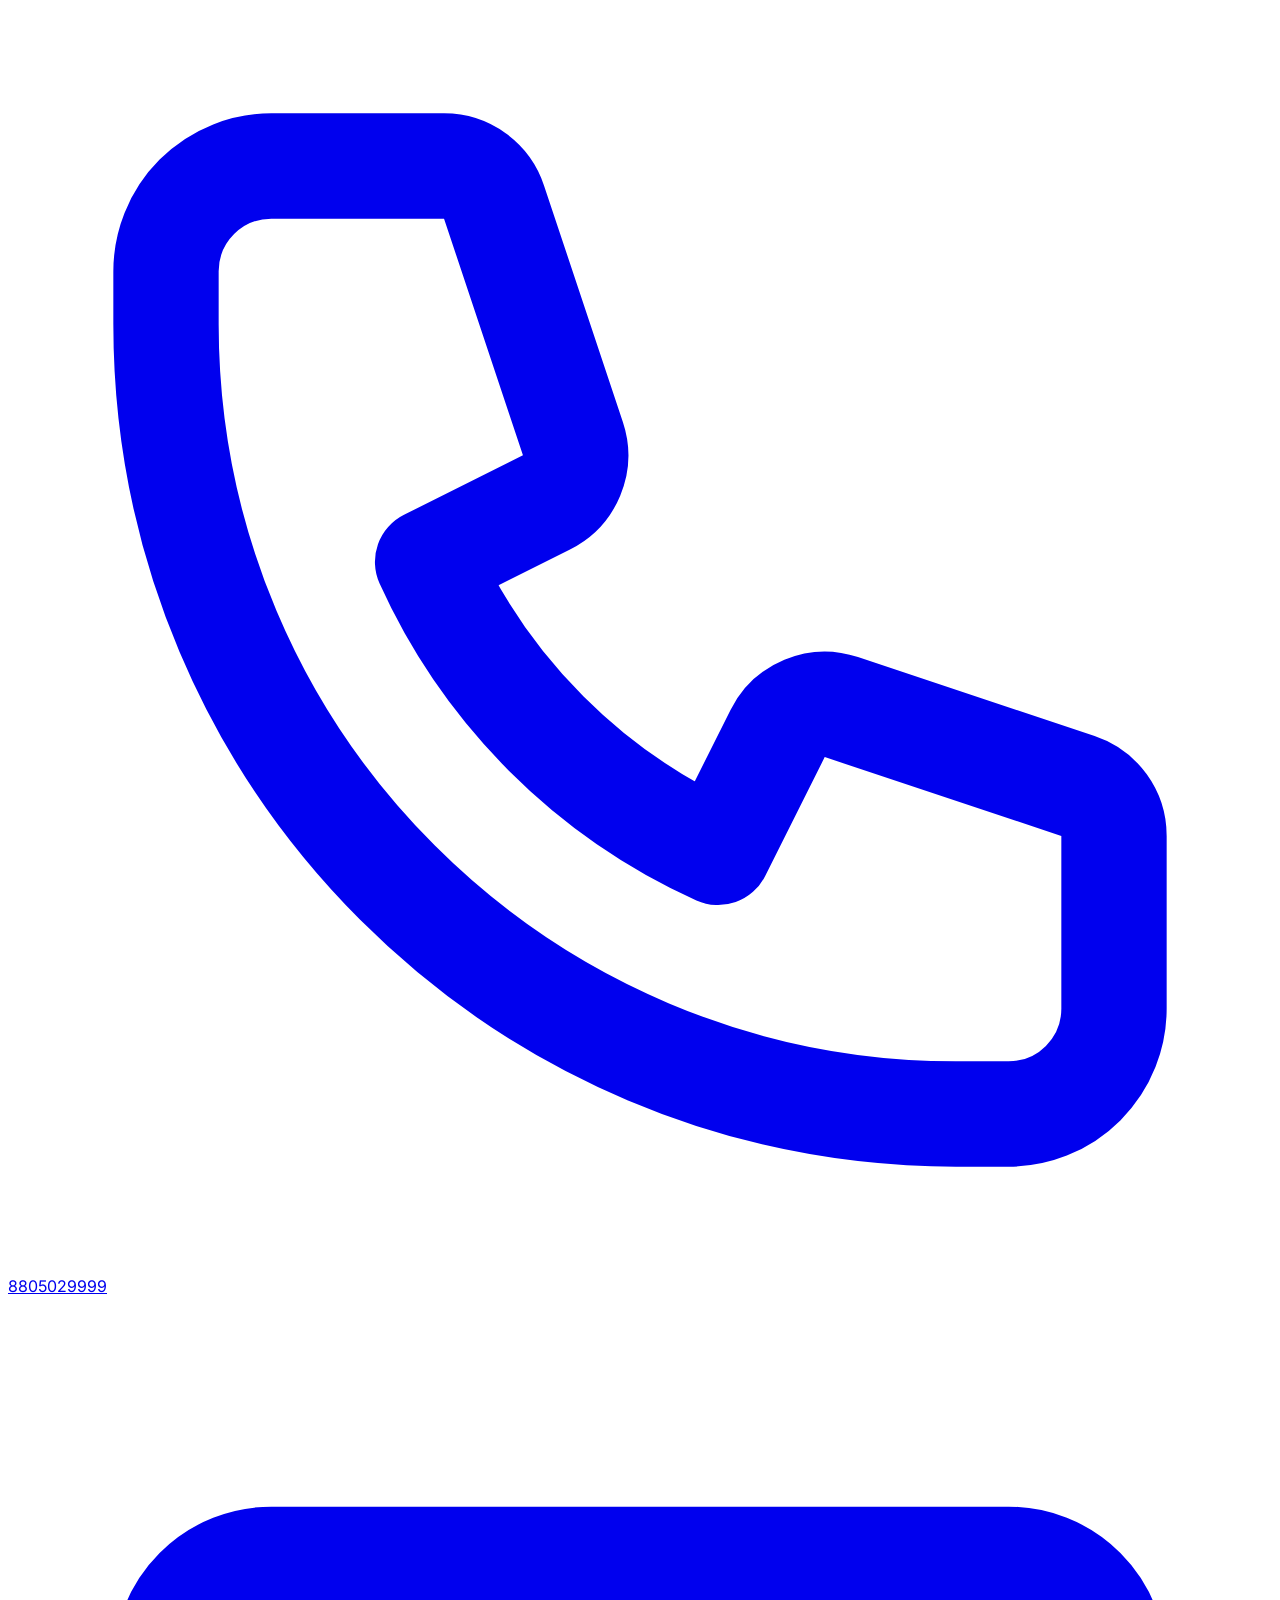
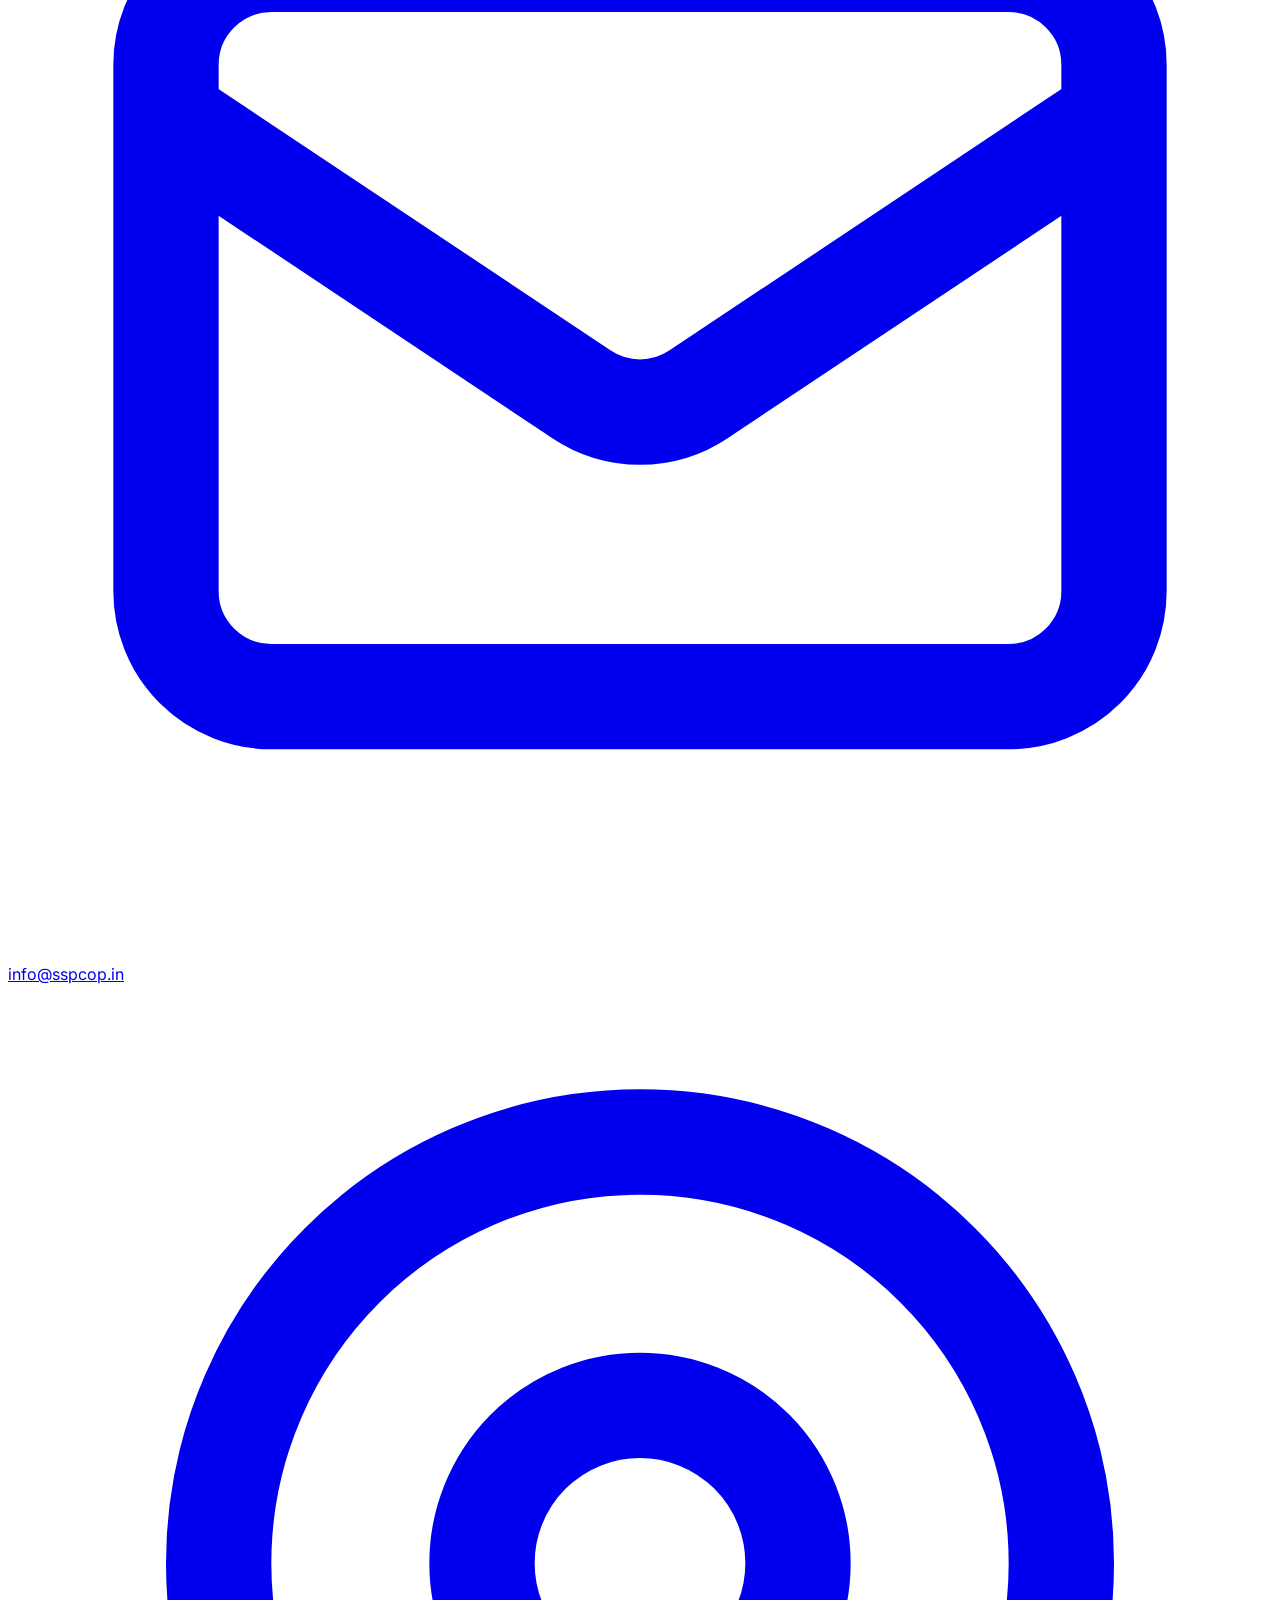
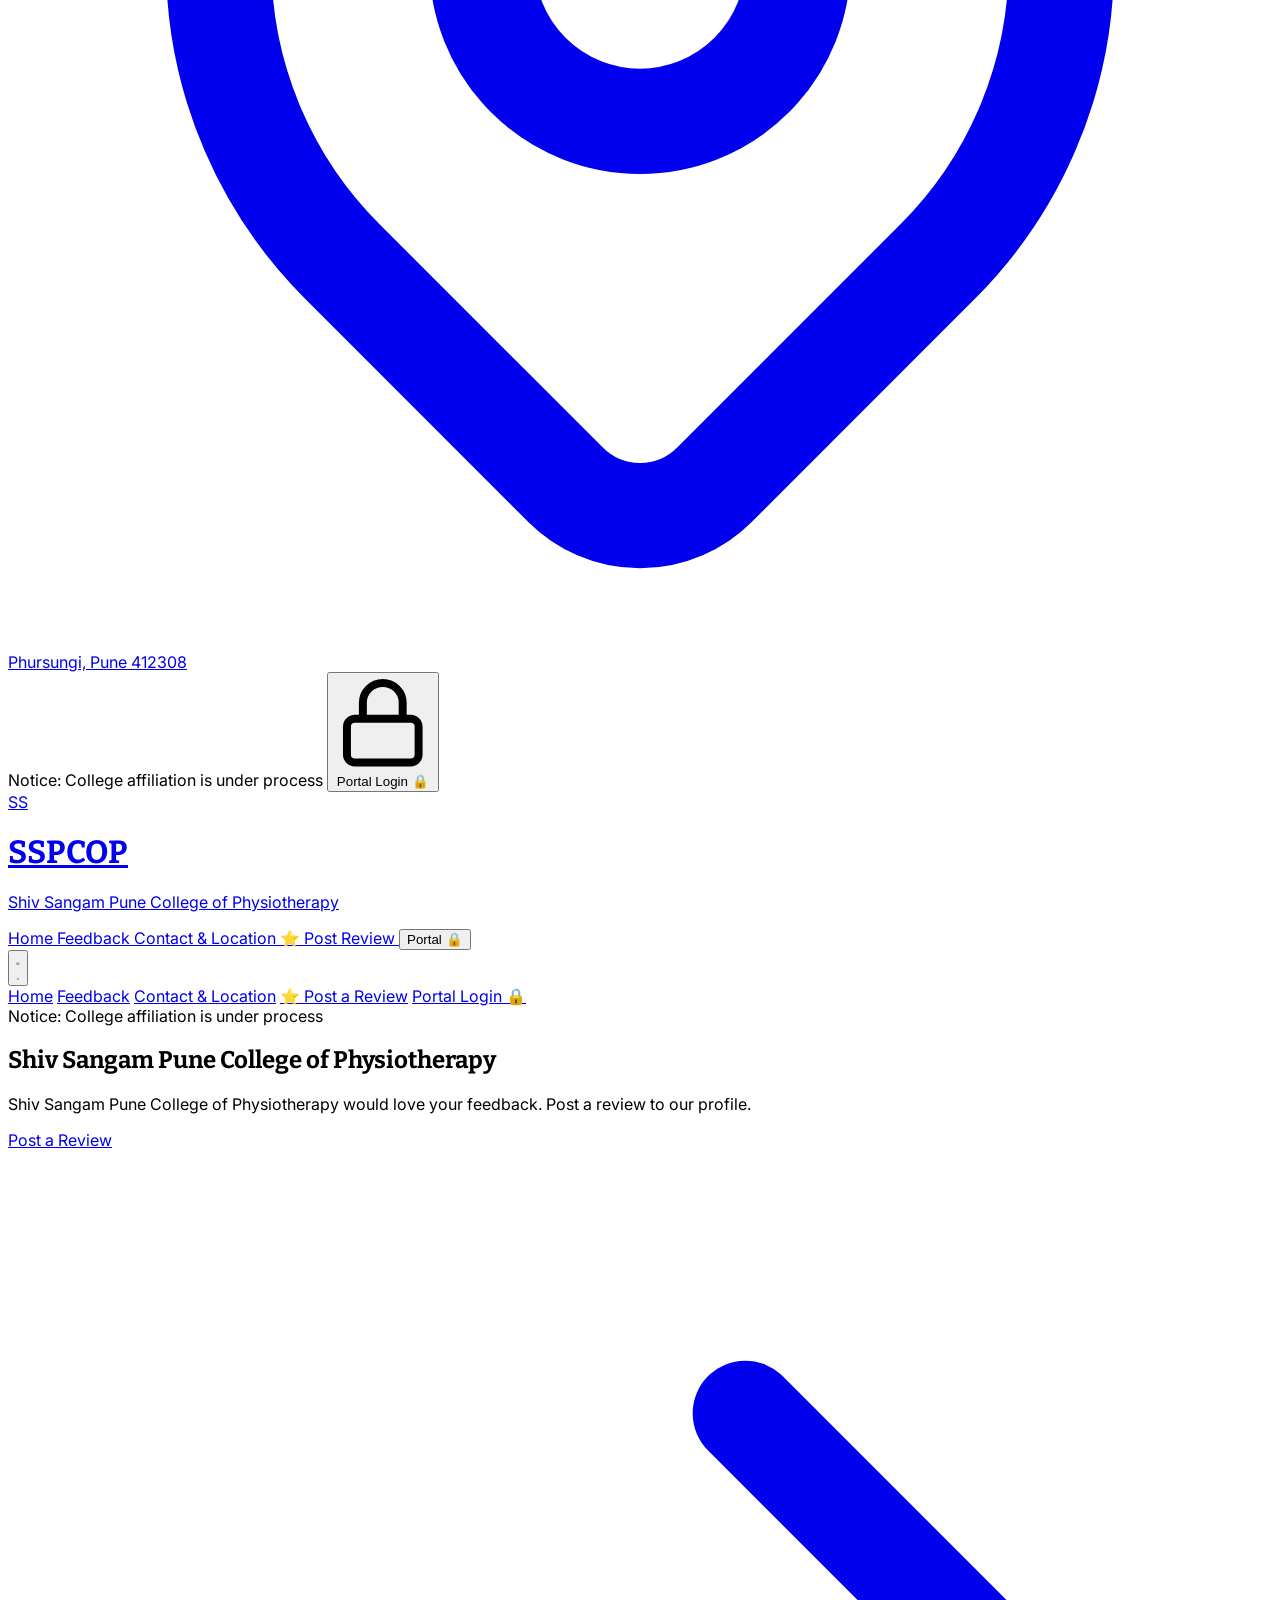
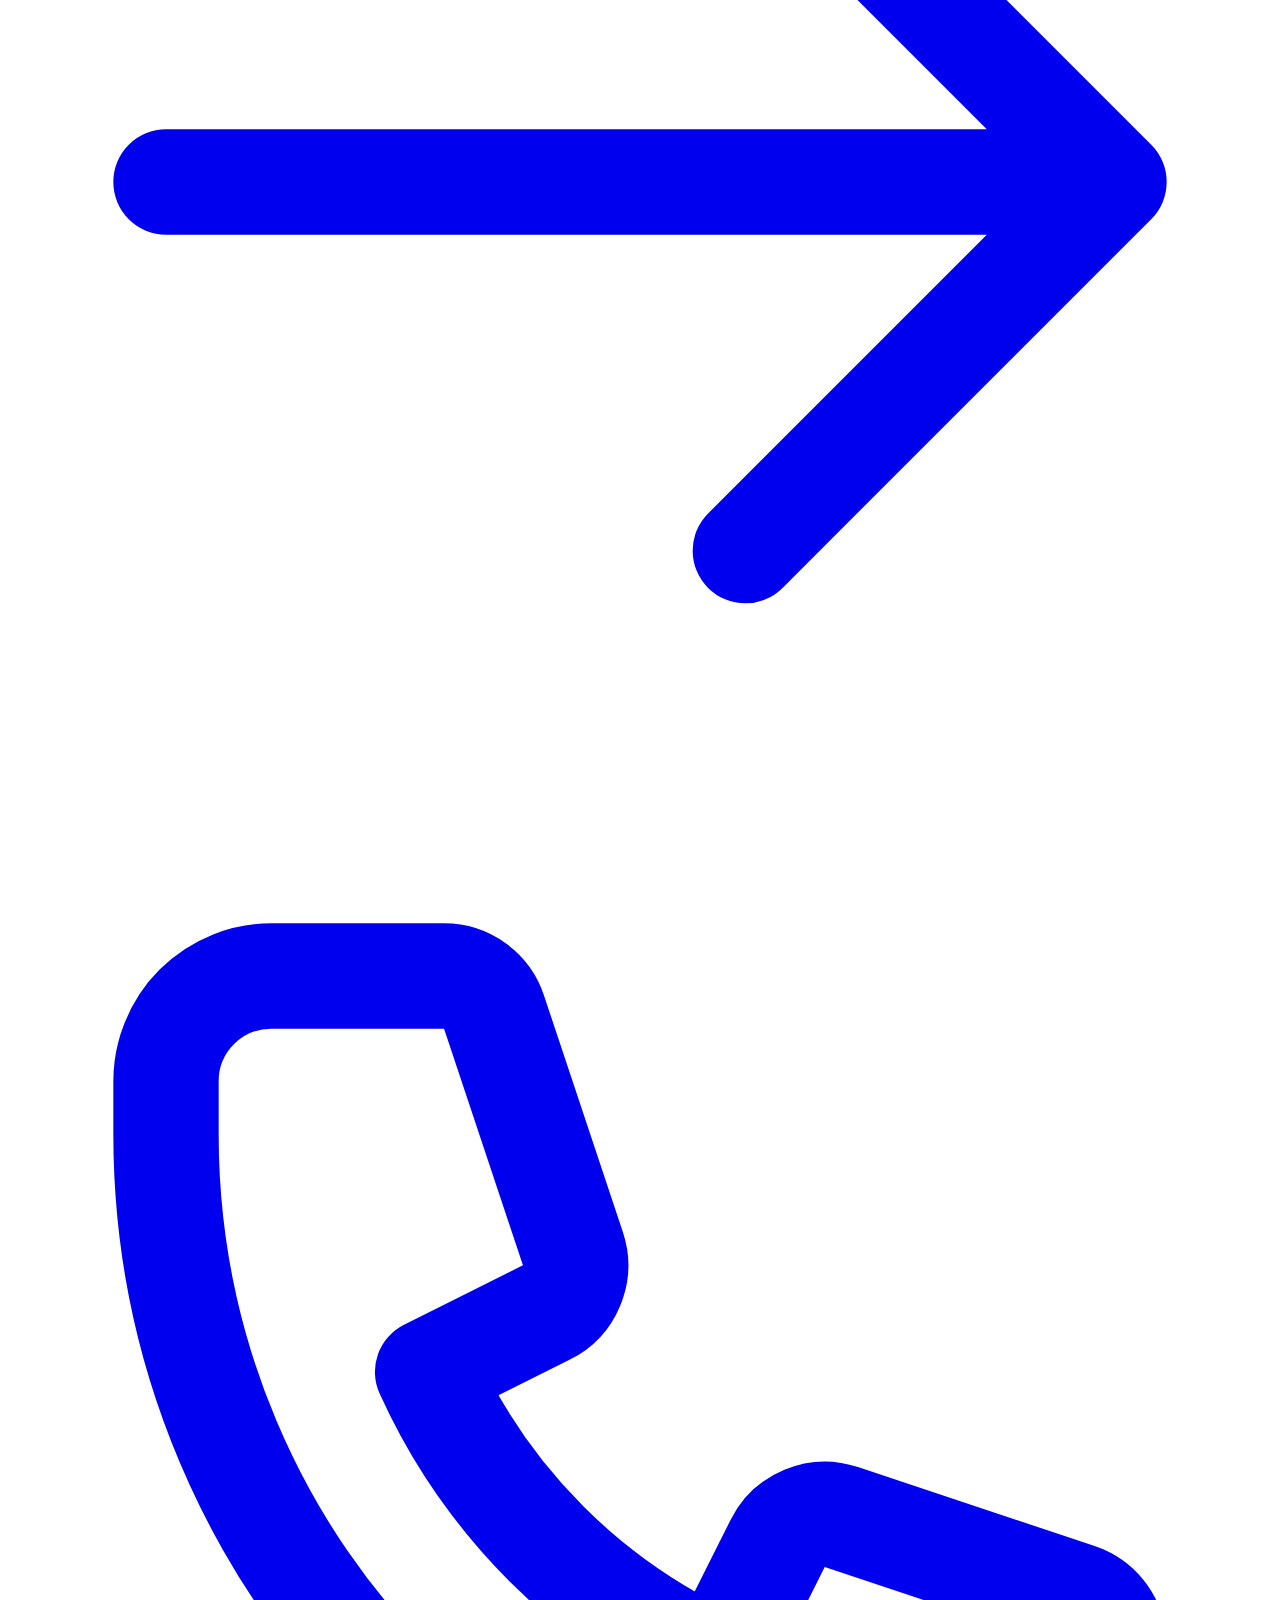
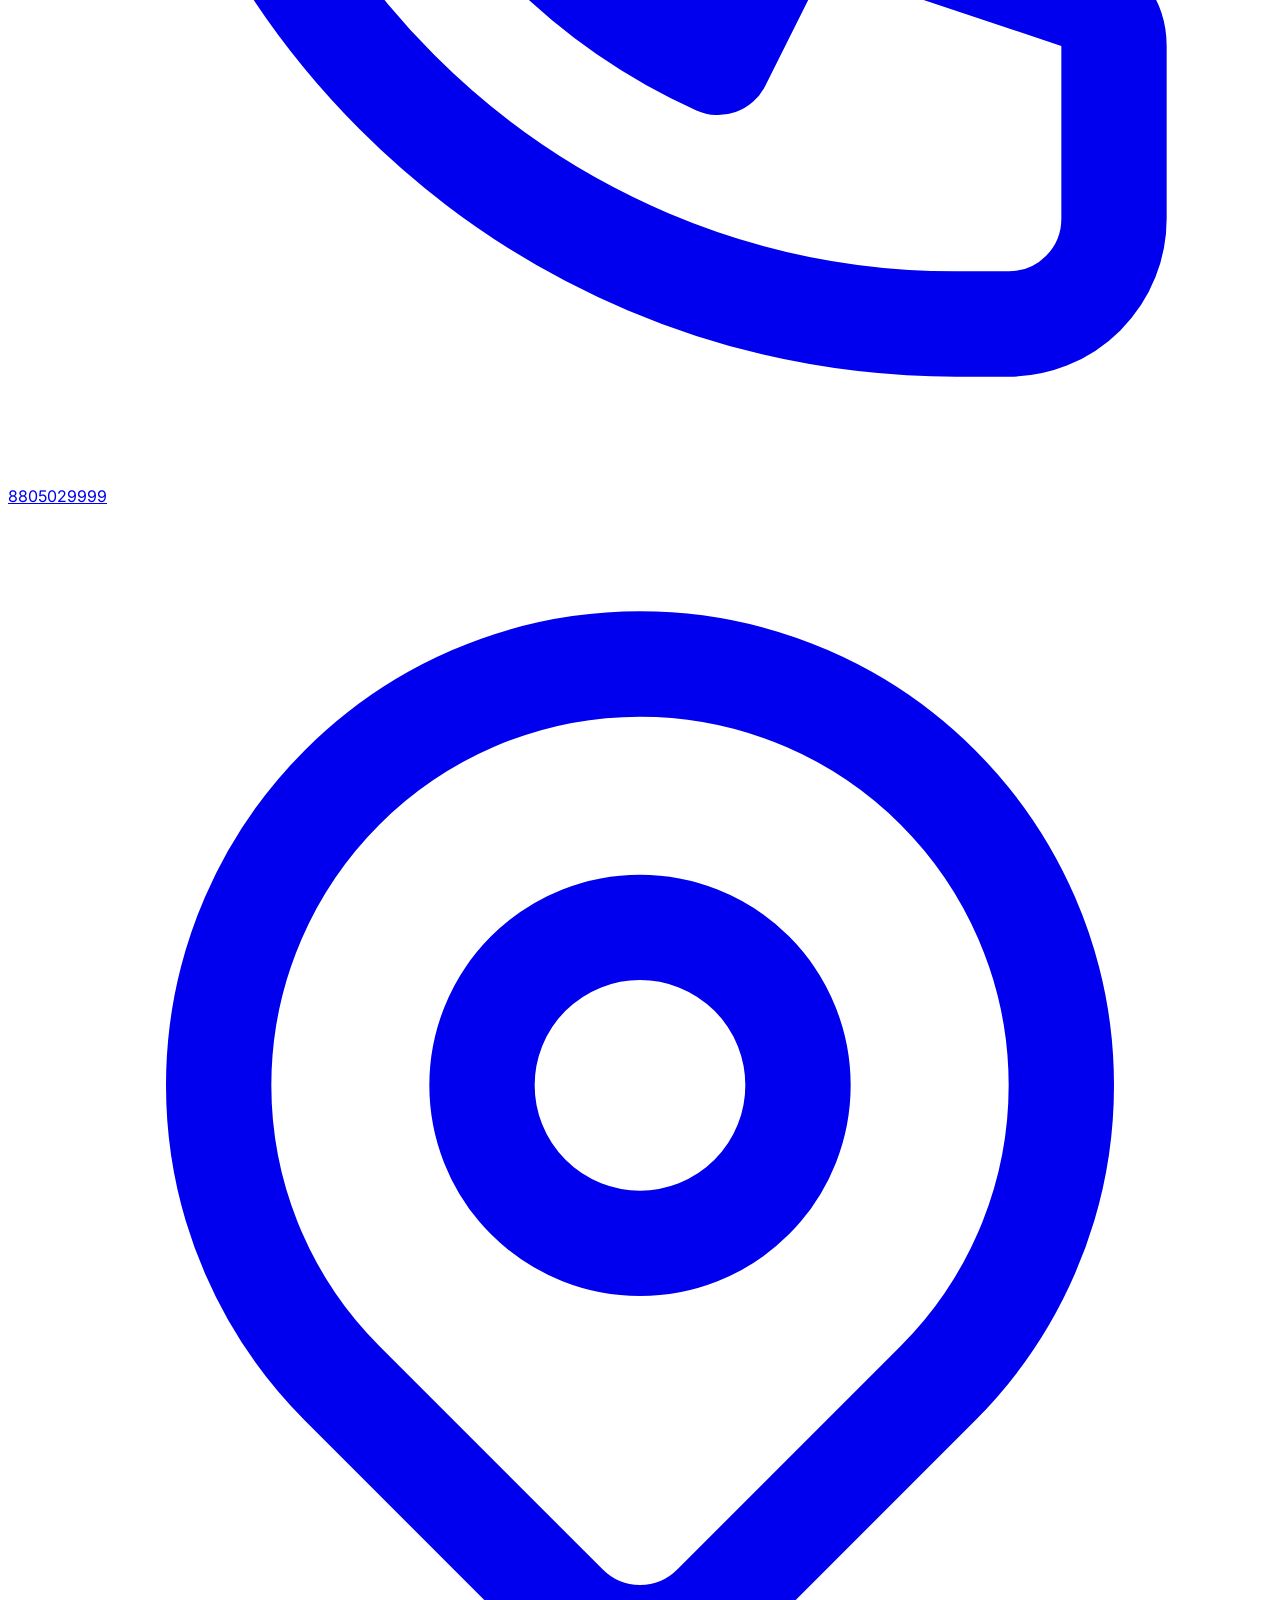
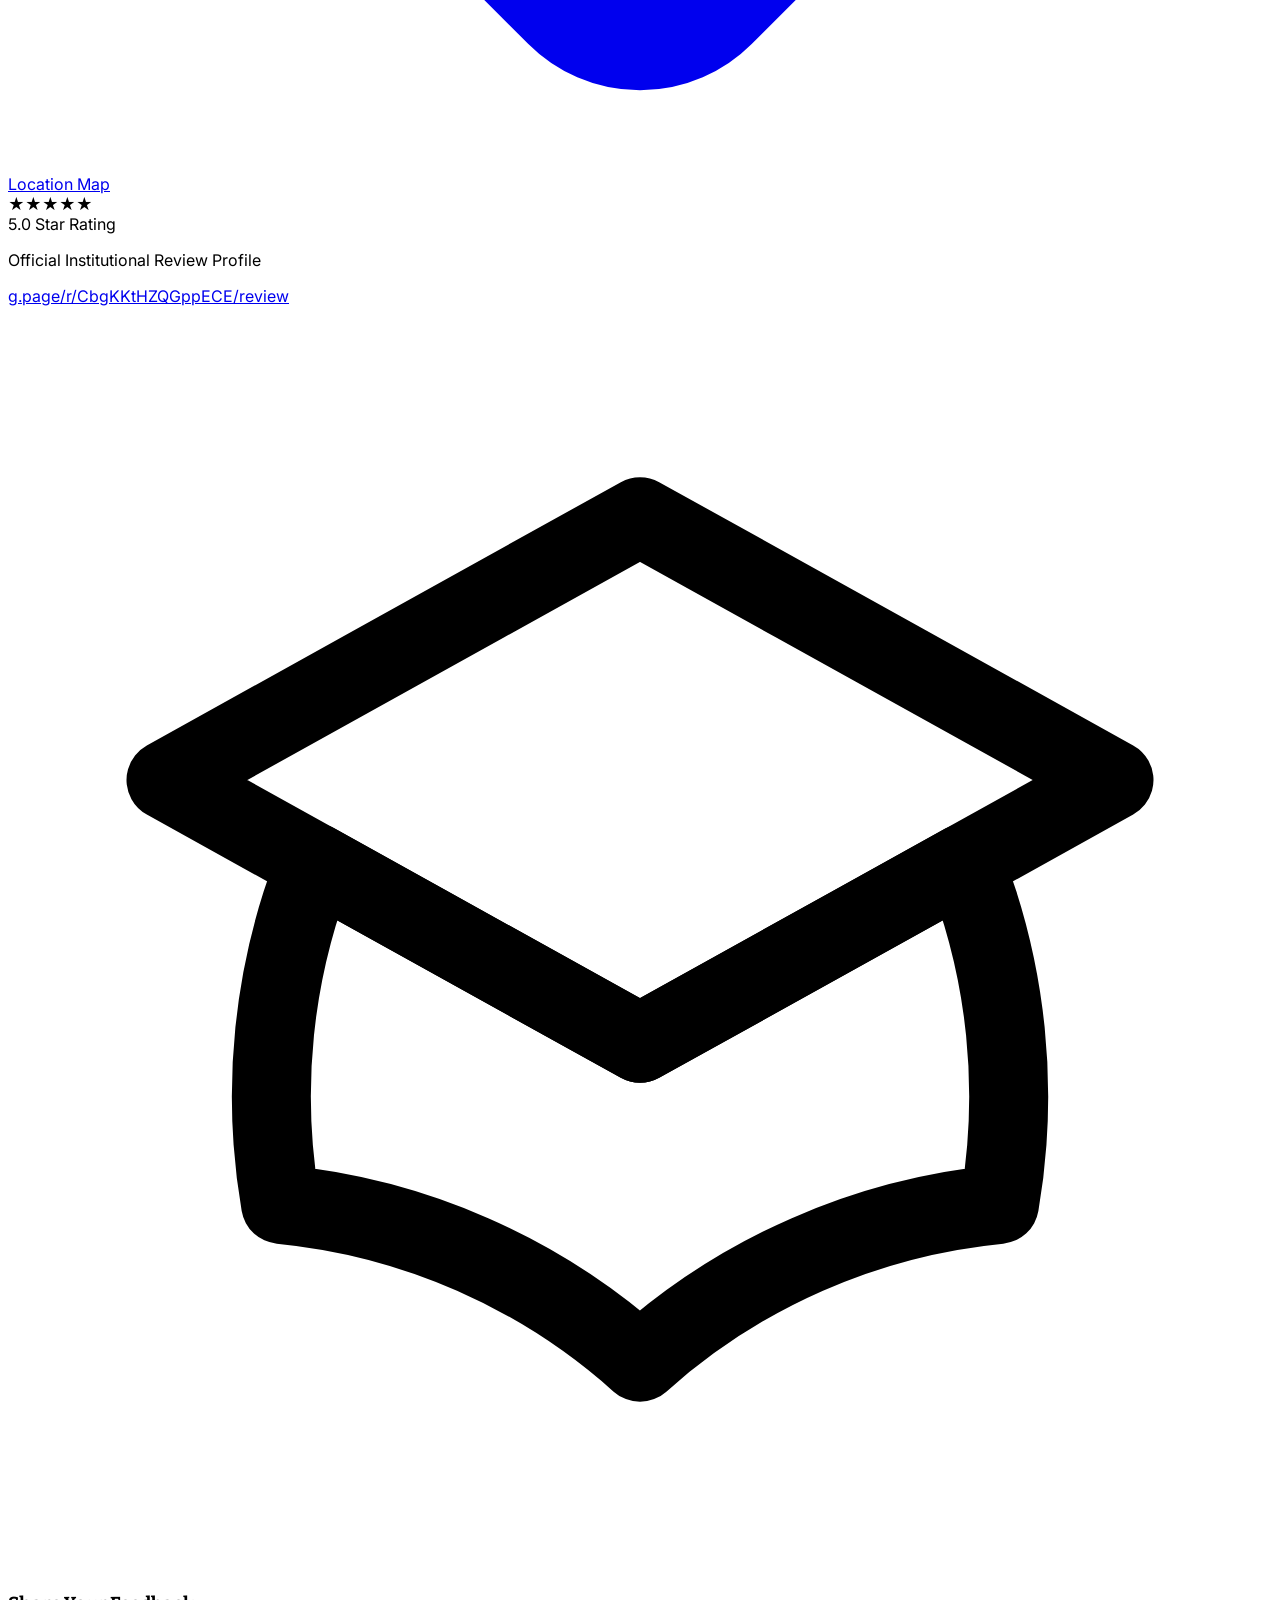
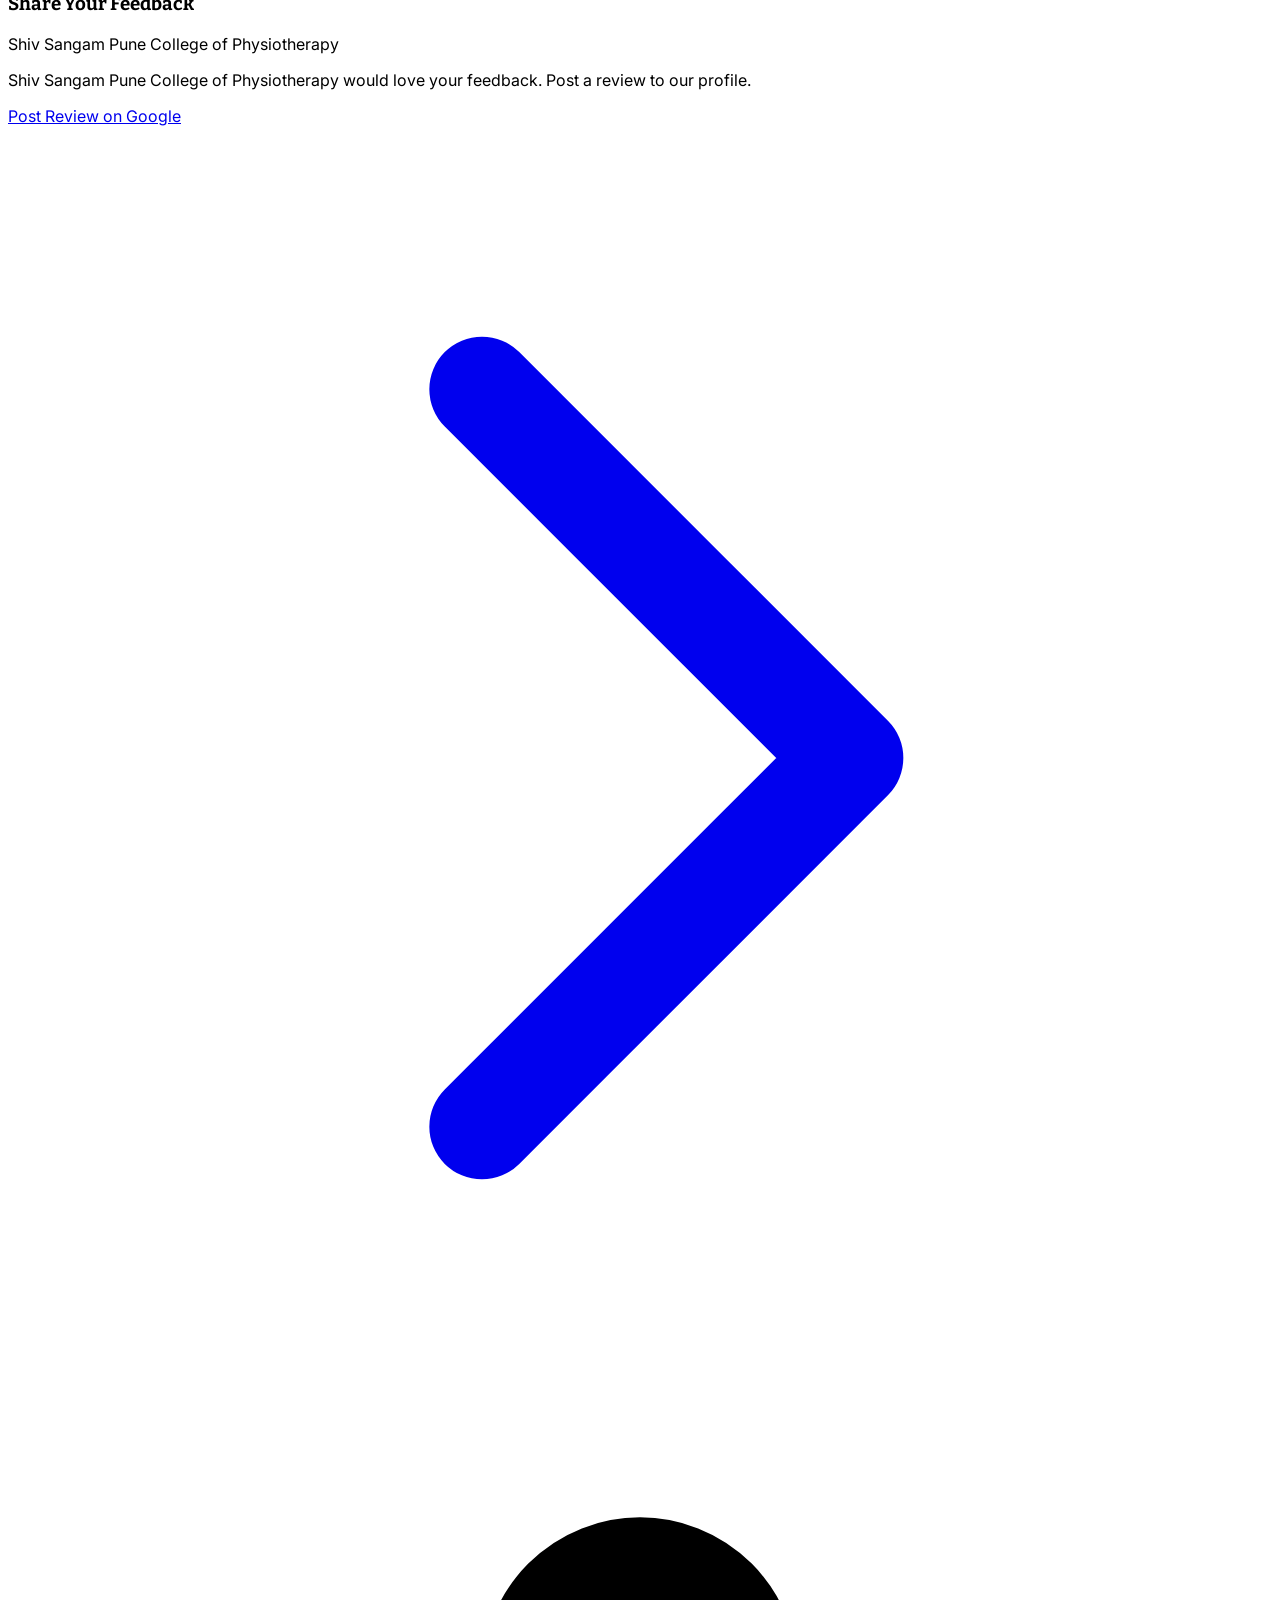
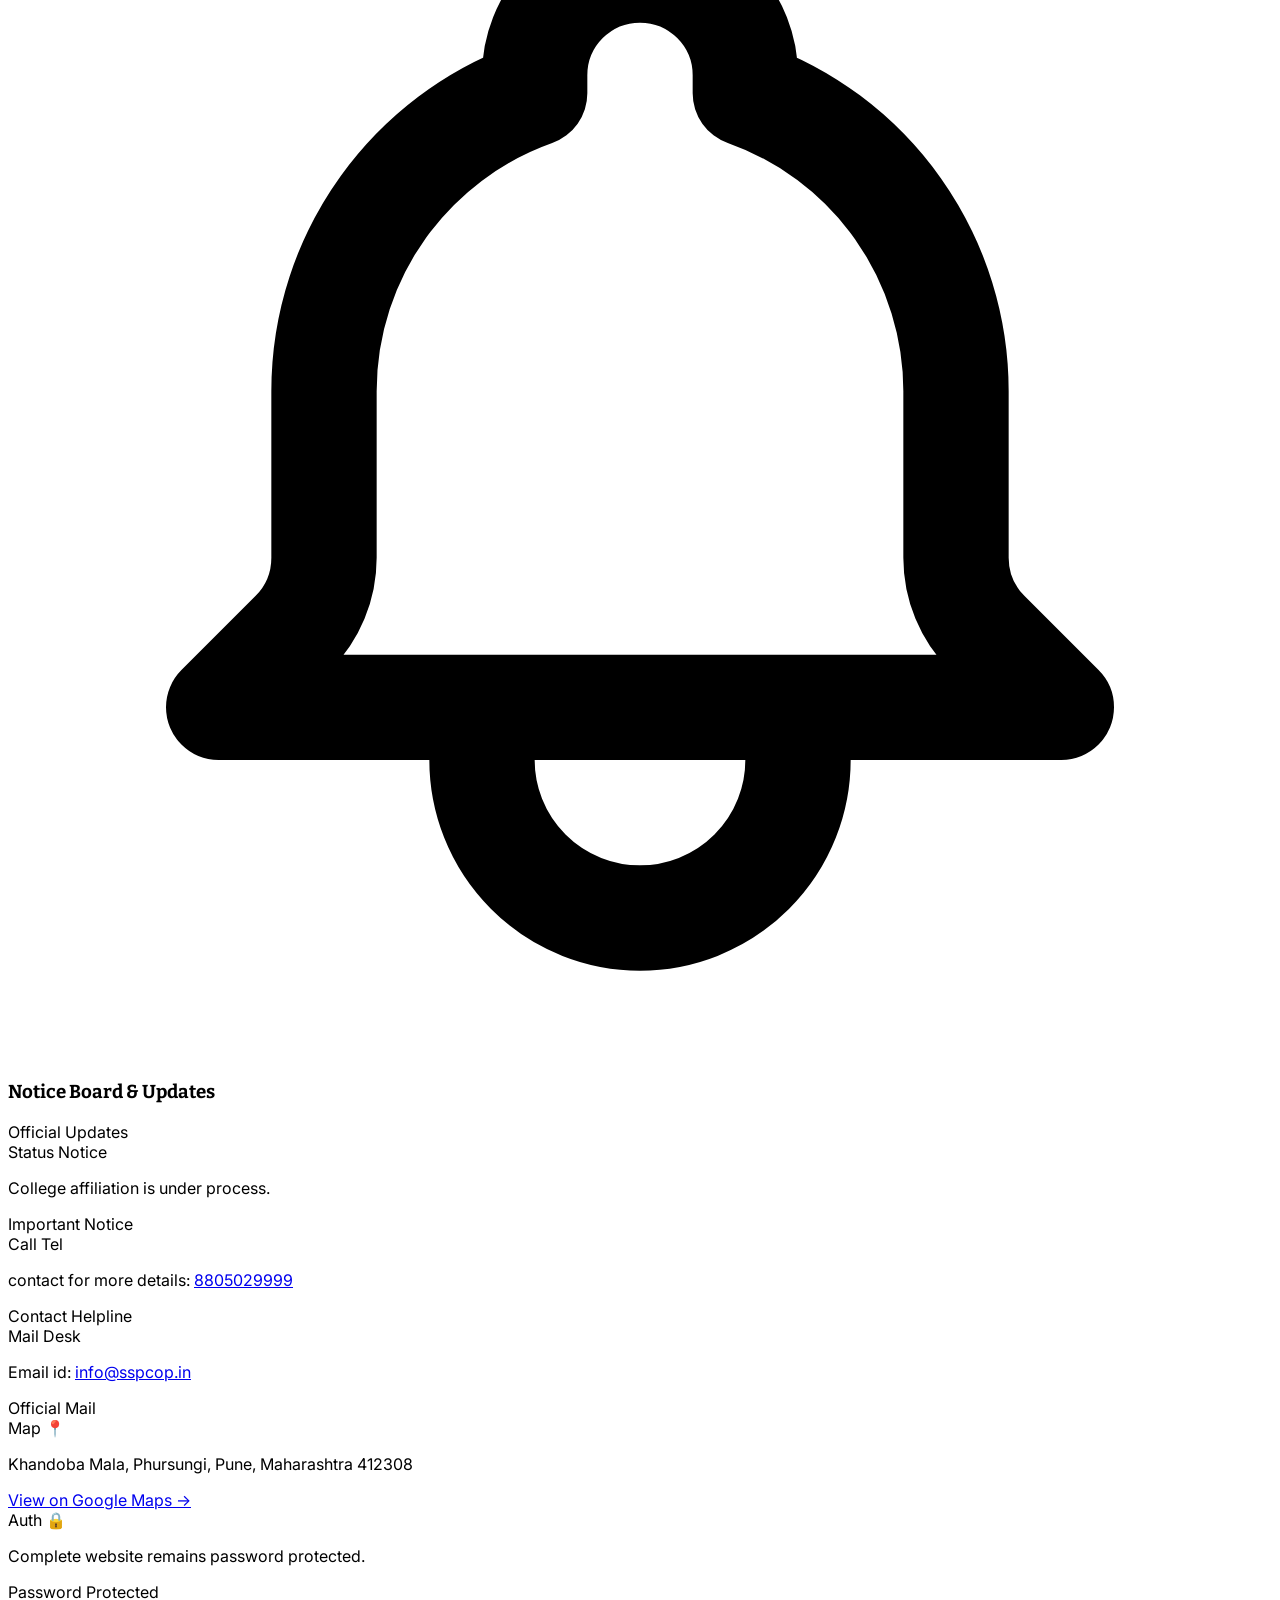
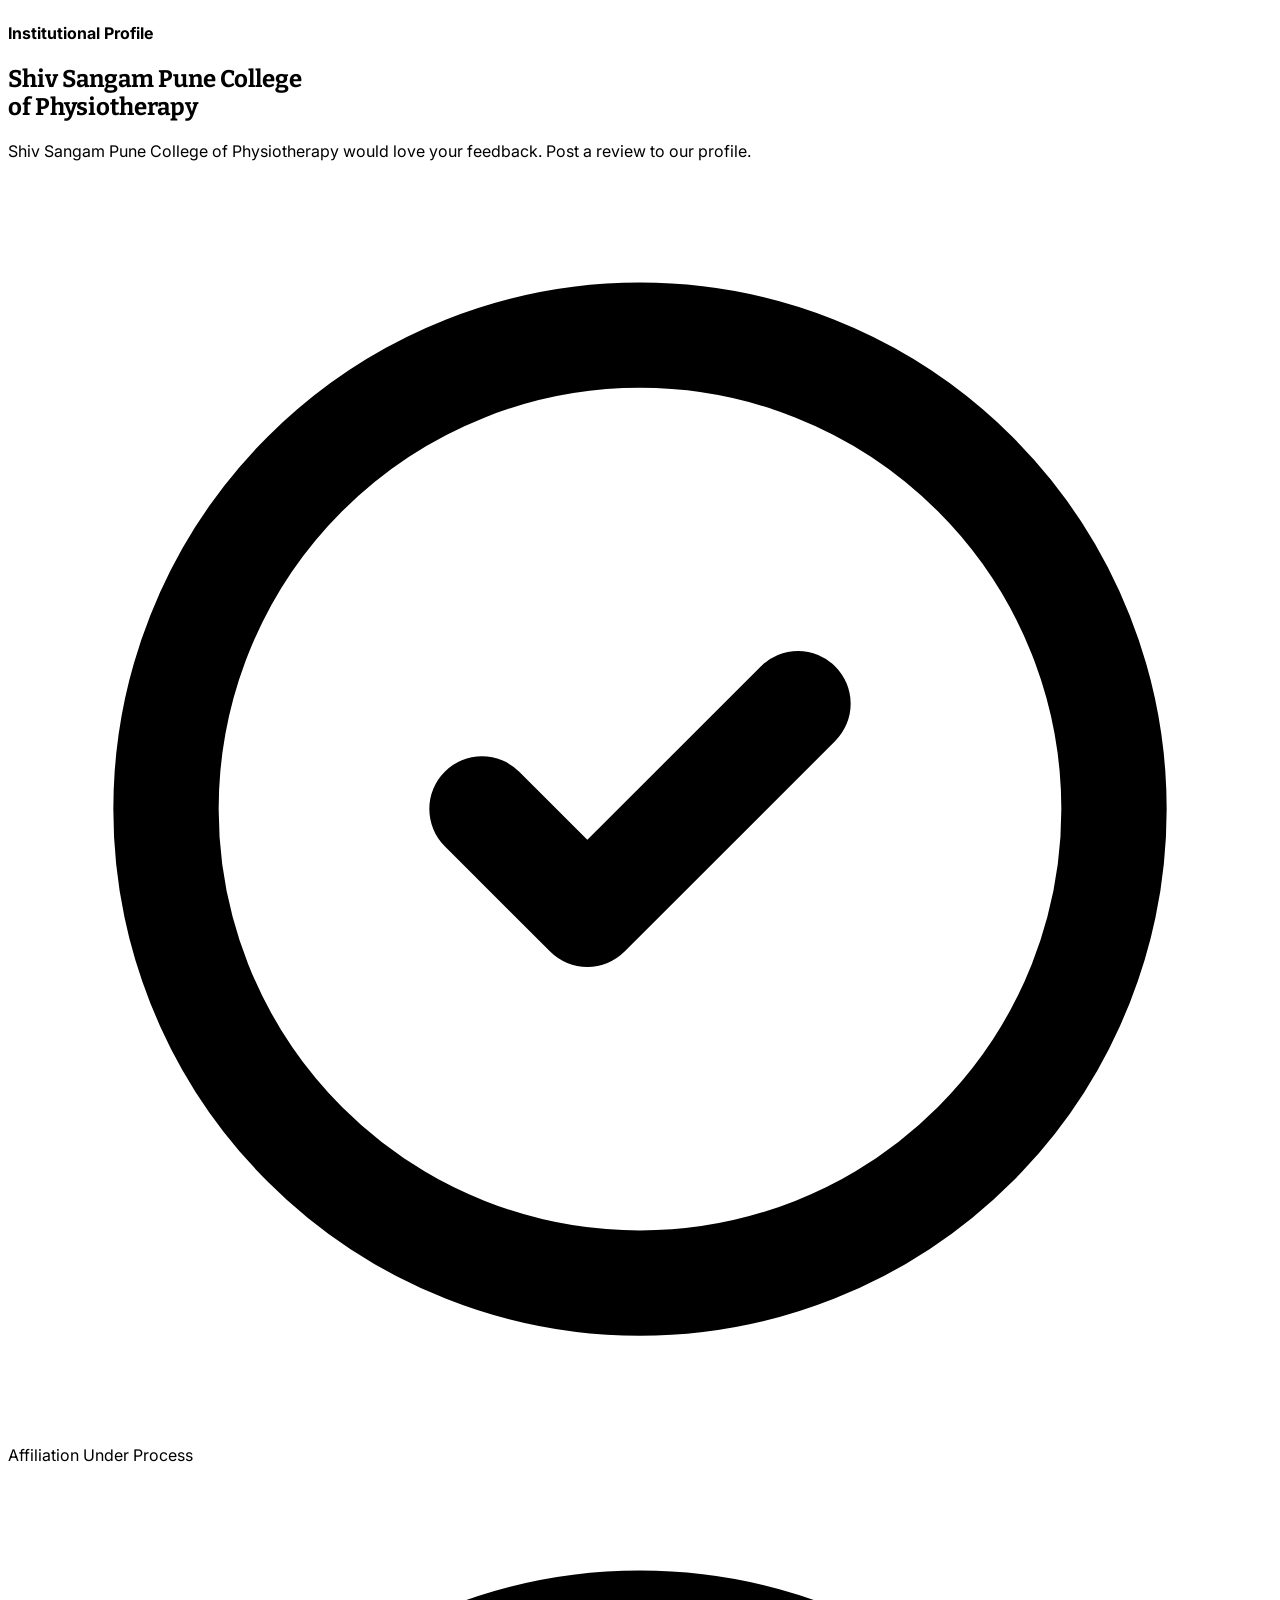
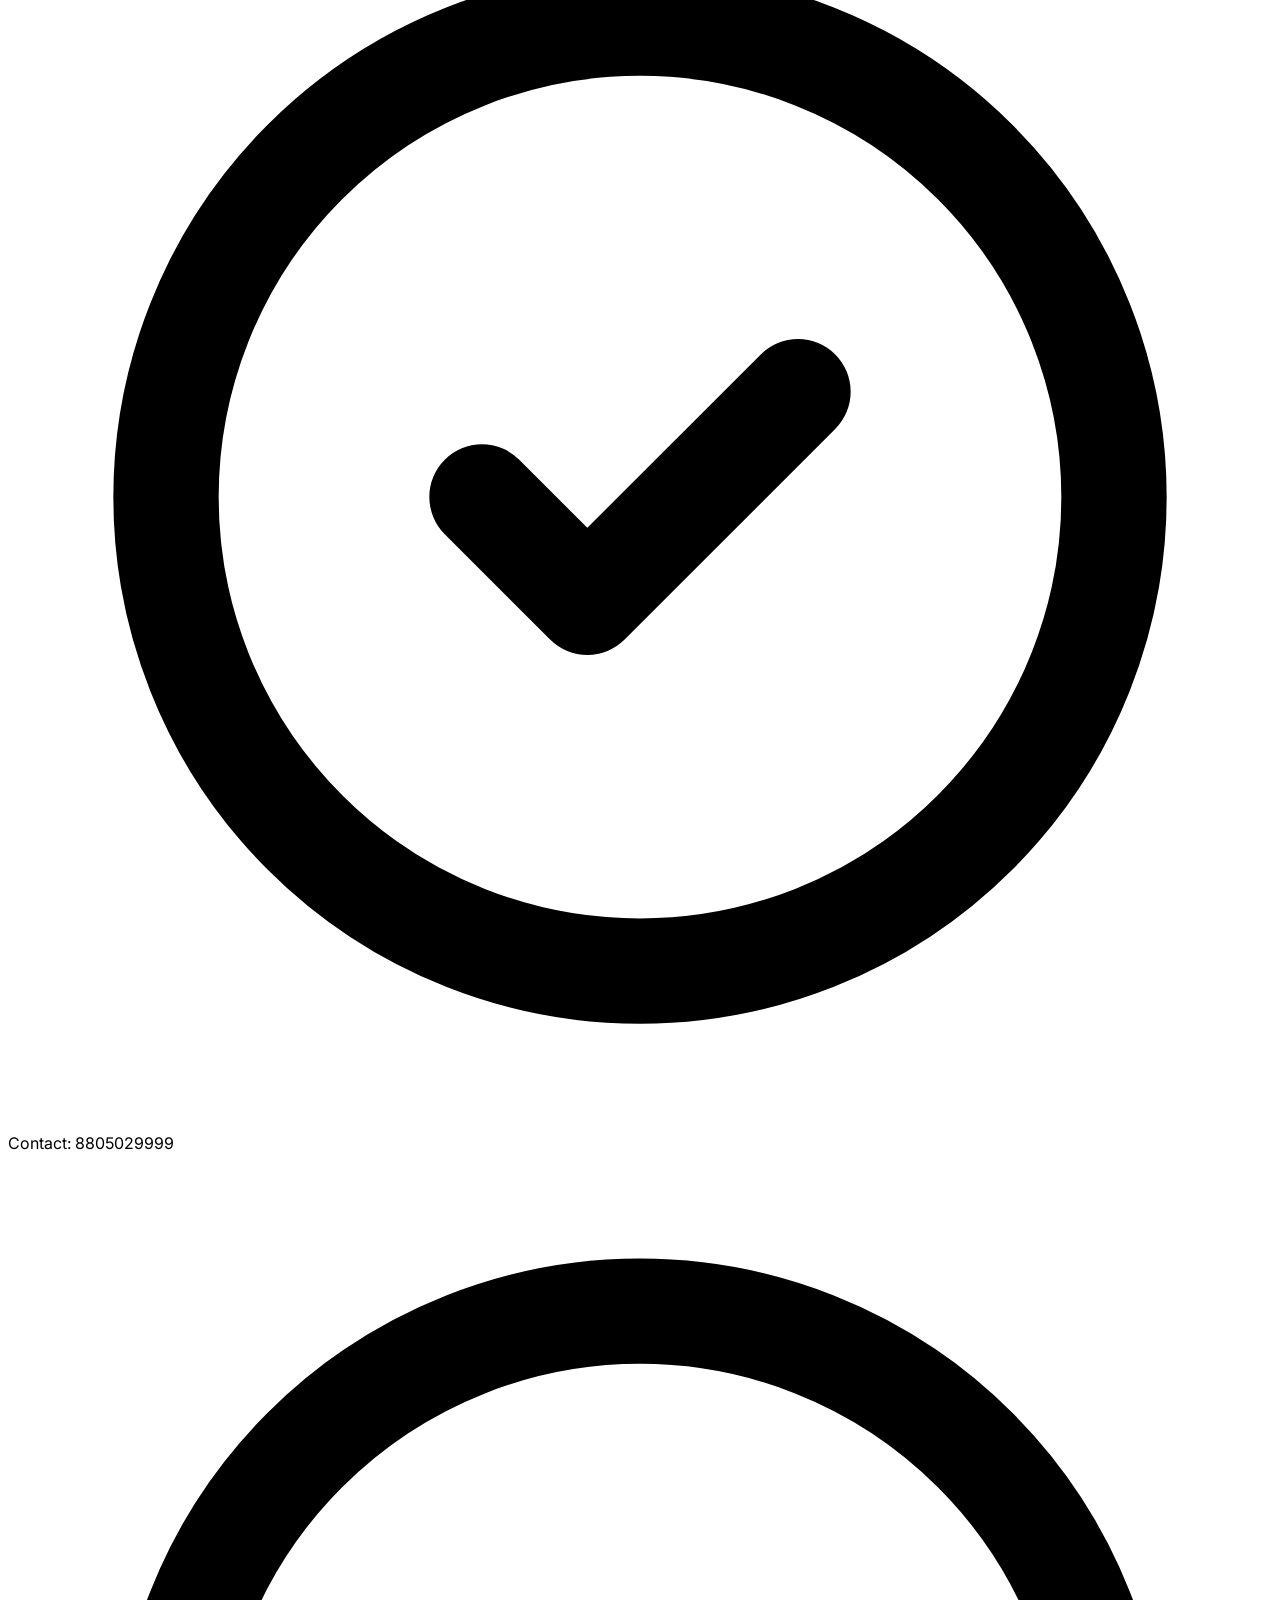
==== commit c2ff7647: "Fix raw comment words, add Khandoba Mala address with Google Maps embed, and remove unverified facil" ====
--- a/index.html
+++ b/index.html
@@ -4,7 +4,7 @@
 <meta charset="utf-8">
 <meta name="viewport" content="width=device-width, initial-scale=1">
 <title>Shiv Sangam Pune College of Physiotherapy</title>
-<meta name="description" content="Shiv Sangam Pune College of Physiotherapy. Contact: 8805029999 | Email: info@sspcop.in. Review our profile. College affiliation is under process.">
+<meta name="description" content="Shiv Sangam Pune College of Physiotherapy. Contact: 8805029999 | Email: info@sspcop.in | Khandoba Mala, Phursungi, Pune, Maharashtra 412308. College affiliation is under process.">
 <!-- Tailwind CSS via CDN -->
 <script src="https://cdn.tailwindcss.com"></script>
 <script>
@@ -58,7 +58,7 @@
   <!-- 1. TOP UTILITY BAR -->
   <div class="bg-blue-950 text-slate-200 text-xs sm:text-sm py-2 px-4 transition-colors">
     <div class="max-w-7xl mx-auto flex flex-col sm:flex-row justify-between items-center space-y-2 sm:space-y-0">
-      <div class="flex items-center space-x-6">
+      <div class="flex items-center space-x-6 flex-wrap">
         <a href="tel:8805029999" class="flex items-center hover:text-amber-400 transition-colors">
           <svg class="w-3 h-3 sm:w-4 sm:h-4 mr-2" fill="none" stroke="currentColor" viewBox="0 0 24 24" stroke-width="2"><path stroke-linecap="round" stroke-linejoin="round" d="M3 5a2 2 0 012-2h3.28a1 1 0 01.948.684l1.498 4.493a1 1 0 01-.502 1.21l-2.257 1.13a11.042 11.042 0 005.516 5.516l1.13-2.257a1 1 0 011.21-.502l4.493 1.498a1 1 0 01.684.949V19a2 2 0 01-2 2h-1C9.716 21 3 14.284 3 6V5z"/></svg>
           8805029999
@@ -66,6 +66,10 @@
         <a href="mailto:info@sspcop.in" class="flex items-center hover:text-amber-400 transition-colors">
           <svg class="w-3 h-3 sm:w-4 sm:h-4 mr-2" fill="none" stroke="currentColor" viewBox="0 0 24 24" stroke-width="2"><path stroke-linecap="round" stroke-linejoin="round" d="M3 8l7.89 5.26a2 2 0 002.22 0L21 8M5 19h14a2 2 0 002-2V7a2 2 0 00-2-2H5a2 2 0 00-2 2v10a2 2 0 002 2z"/></svg>
           info@sspcop.in
+        </a>
+        <a href="https://maps.app.goo.gl/BvWNe7knb3k2UefbA" target="_blank" rel="noopener" class="hidden md:flex items-center hover:text-amber-400 transition-colors text-xs">
+          <svg class="w-3.5 h-3.5 mr-1 text-amber-400" fill="none" stroke="currentColor" viewBox="0 0 24 24" stroke-width="2"><path stroke-linecap="round" stroke-linejoin="round" d="M17.657 16.657L13.414 20.9a1.998 1.998 0 01-2.827 0l-4.244-4.243a8 8 0 1111.314 0z"/><path stroke-linecap="round" stroke-linejoin="round" d="M15 11a3 3 0 11-6 0 3 3 0 016 0z"/></svg>
+          Phursungi, Pune 412308
         </a>
       </div>
       <div class="flex items-center space-x-4">
@@ -81,7 +85,7 @@
   <!-- 2. MAIN NAVIGATION -->
   <header id="mainHeader" class="sticky top-0 w-full z-50 transition-all duration-300 bg-white/95 backdrop-blur-sm py-4 border-b border-gray-100">
     <div class="max-w-7xl mx-auto px-4 flex justify-between items-center">
-      <!-- Text Badge Logo (Zero Image/No Copyright) -->
+      <!-- Text Badge Logo -->
       <a href="index.html" class="flex items-center group">
         <div class="w-12 h-12 bg-blue-900 rounded flex items-center justify-center text-white font-extrabold text-xl mr-3 shadow-inner group-hover:bg-blue-800 transition-colors">
           SS
@@ -102,12 +106,8 @@
           Feedback
           <span class="absolute -bottom-1 left-0 w-0 h-0.5 bg-amber-500 transition-all group-hover:w-full"></span>
         </a>
-        <a href="#about" class="text-sm font-semibold text-blue-900 hover:text-amber-500 transition-colors relative group">
-          About
-          <span class="absolute -bottom-1 left-0 w-0 h-0.5 bg-amber-500 transition-all group-hover:w-full"></span>
-        </a>
         <a href="#contact" class="text-sm font-semibold text-blue-900 hover:text-amber-500 transition-colors relative group">
-          Contact
+          Contact & Location
           <span class="absolute -bottom-1 left-0 w-0 h-0.5 bg-amber-500 transition-all group-hover:w-full"></span>
         </a>
         <a href="https://g.page/r/CbgKKtHZQGppECE/review" target="_blank" rel="noopener" class="bg-amber-500 hover:bg-amber-400 text-blue-950 px-4 py-2 rounded-md font-bold text-sm shadow-sm transition-all transform hover:-translate-y-0.5 flex items-center">
@@ -129,8 +129,7 @@
     <div id="mobileMenu" class="hidden lg:hidden absolute top-full left-0 w-full bg-white shadow-xl border-t border-gray-100 flex flex-col p-4 space-y-4">
       <a href="index.html" class="text-gray-800 font-medium hover:text-amber-500 px-2 py-1 border-b border-gray-50" onclick="toggleMenu()">Home</a>
       <a href="#feedback" class="text-gray-800 font-medium hover:text-amber-500 px-2 py-1 border-b border-gray-50" onclick="toggleMenu()">Feedback</a>
-      <a href="#about" class="text-gray-800 font-medium hover:text-amber-500 px-2 py-1 border-b border-gray-50" onclick="toggleMenu()">About</a>
-      <a href="#contact" class="text-gray-800 font-medium hover:text-amber-500 px-2 py-1 border-b border-gray-50" onclick="toggleMenu()">Contact</a>
+      <a href="#contact" class="text-gray-800 font-medium hover:text-amber-500 px-2 py-1 border-b border-gray-50" onclick="toggleMenu()">Contact & Location</a>
       <a href="https://g.page/r/CbgKKtHZQGppECE/review" target="_blank" rel="noopener" class="text-amber-600 font-bold px-2 py-1 flex items-center">⭐ Post a Review</a>
       <a href="javascript:void(0)" onclick="toggleMenu(); openPasswordModal()" class="text-blue-900 font-bold px-2 py-1 flex items-center">Portal Login 🔒</a>
     </div>
@@ -151,7 +150,7 @@
           Notice: College affiliation is under process
         </div>
         <h2 class="text-4xl sm:text-5xl lg:text-7xl font-extrabold leading-tight mb-6 tracking-tight">
-          Shaping the <span class="text-transparent bg-clip-text bg-gradient-to-r from-amber-300 to-amber-500">Future</span> of Physiotherapy.
+          Shiv Sangam <span class="text-transparent bg-clip-text bg-gradient-to-r from-amber-300 to-amber-500">Pune College</span> of Physiotherapy
         </h2>
         <p class="text-lg text-blue-100 mb-8 max-w-xl leading-relaxed border-l-4 border-amber-500 pl-4 font-medium">
           Shiv Sangam Pune College of Physiotherapy would love your feedback. Post a review to our profile.
@@ -164,6 +163,10 @@
             <svg class="mr-2 w-4 h-4" fill="none" stroke="currentColor" viewBox="0 0 24 24" stroke-width="2"><path stroke-linecap="round" stroke-linejoin="round" d="M3 5a2 2 0 012-2h3.28a1 1 0 01.948.684l1.498 4.493a1 1 0 01-.502 1.21l-2.257 1.13a11.042 11.042 0 005.516 5.516l1.13-2.257a1 1 0 011.21-.502l4.493 1.498a1 1 0 01.684.949V19a2 2 0 01-2 2h-1C9.716 21 3 14.284 3 6V5z"/></svg>
             8805029999
           </a>
+          <a href="https://maps.app.goo.gl/BvWNe7knb3k2UefbA" target="_blank" rel="noopener" class="bg-white/10 hover:bg-white/20 text-amber-300 font-semibold px-6 py-3 rounded-md transition-all flex items-center border border-white/20">
+            <svg class="w-4 h-4 mr-2" fill="none" stroke="currentColor" viewBox="0 0 24 24" stroke-width="2"><path stroke-linecap="round" stroke-linejoin="round" d="M17.657 16.657L13.414 20.9a1.998 1.998 0 01-2.827 0l-4.244-4.243a8 8 0 1111.314 0z"/><path stroke-linecap="round" stroke-linejoin="round" d="M15 11a3 3 0 11-6 0 3 3 0 016 0z"/></svg>
+            Location Map
+          </a>
         </div>
       </div>
 
@@ -179,12 +182,12 @@
     </div>
   </section>
 
-  <!-- 4. OVERLAPPING INFO & NOTICES SECTION (The "Agency" Look) -->
+  <!-- 4. OVERLAPPING INFO & NOTICES SECTION -->
   <section id="feedback" class="relative z-20 -mt-24 mb-16 px-4">
     <div class="max-w-7xl mx-auto">
       <div class="bg-white rounded-xl shadow-2xl flex flex-col lg:flex-row overflow-hidden border border-gray-100">
         
-        {/* Call to Action Box (Left) */}
+        <!-- Left Box: Feedback Prompt -->
         <div class="bg-gradient-to-br from-amber-500 to-amber-600 p-8 lg:p-10 lg:w-2/5 flex flex-col justify-center text-blue-950 relative overflow-hidden">
           <div class="absolute top-0 right-0 p-4 opacity-10">
             <svg class="w-32 h-32" fill="none" stroke="currentColor" viewBox="0 0 24 24" stroke-width="1.5"><path stroke-linecap="round" stroke-linejoin="round" d="M12 14l9-5-9-5-9 5 9 5z"/><path stroke-linecap="round" stroke-linejoin="round" d="M12 14l6.16-3.422a12.083 12.083 0 01.665 6.479A11.952 11.952 0 0012 20.055a11.952 11.952 0 00-6.824-2.998 12.078 12.078 0 01.665-6.479L12 14z"/></svg>
@@ -199,7 +202,7 @@
           </a>
         </div>
 
-        {/* Notice Board (Right) */}
+        <!-- Right Box: Notice Board -->
         <div class="p-8 lg:p-10 lg:w-3/5 bg-white">
           <div class="flex justify-between items-end border-b-2 border-gray-100 pb-3 mb-6">
             <h3 class="text-2xl font-bold text-blue-950 flex items-center font-serif">
@@ -211,13 +214,13 @@
           
           <div class="space-y-0 h-64 overflow-y-auto pr-2 custom-scrollbar">
             <!-- Notice Item 1 -->
-            <div class="group flex gap-4 p-3 hover:bg-slate-50 rounded-md transition-colors border-b border-gray-50 last:border-0 cursor-pointer">
-              <div class="flex-shrink-0 flex flex-col items-center justify-center w-14 h-14 bg-amber-50 text-amber-700 rounded-md group-hover:bg-amber-100 transition-colors">
+            <div class="group flex gap-4 p-3 hover:bg-slate-50 rounded-md transition-colors border-b border-gray-50 last:border-0">
+              <div class="flex-shrink-0 flex flex-col items-center justify-center w-14 h-14 bg-amber-50 text-amber-700 rounded-md">
                 <span class="text-xs font-bold uppercase">Status</span>
-                <span class="text-lg font-extrabold leading-none">2026</span>
+                <span class="text-lg font-extrabold leading-none">Notice</span>
               </div>
               <div>
-                <p class="text-sm font-semibold text-gray-800 group-hover:text-blue-900 leading-snug">
+                <p class="text-sm font-semibold text-gray-800 leading-snug">
                   College affiliation is under process.
                 </p>
                 <span class="inline-block mt-1 text-[10px] uppercase tracking-wider font-bold bg-amber-100 text-amber-700 px-2 py-0.5 rounded-sm">Important Notice</span>
@@ -225,34 +228,50 @@
             </div>
 
             <!-- Notice Item 2 -->
-            <div class="group flex gap-4 p-3 hover:bg-slate-50 rounded-md transition-colors border-b border-gray-50 last:border-0 cursor-pointer">
-              <div class="flex-shrink-0 flex flex-col items-center justify-center w-14 h-14 bg-slate-100 text-blue-950 rounded-md group-hover:bg-blue-50 group-hover:text-blue-700 transition-colors">
+            <div class="group flex gap-4 p-3 hover:bg-slate-50 rounded-md transition-colors border-b border-gray-50 last:border-0">
+              <div class="flex-shrink-0 flex flex-col items-center justify-center w-14 h-14 bg-slate-100 text-blue-950 rounded-md">
                 <span class="text-xs font-bold uppercase">Call</span>
                 <span class="text-lg font-extrabold leading-none">Tel</span>
               </div>
               <div>
-                <p class="text-sm font-medium text-gray-800 group-hover:text-blue-900 leading-snug">
-                  Contact for more details: <a href="tel:8805029999" class="font-bold text-blue-900 hover:underline">8805029999</a>
+                <p class="text-sm font-medium text-gray-800 leading-snug">
+                  contact for more details: <a href="tel:8805029999" class="font-bold text-blue-900 hover:underline">8805029999</a>
                 </p>
-                <span class="inline-block mt-1 text-[10px] uppercase tracking-wider font-bold bg-blue-100 text-blue-700 px-2 py-0.5 rounded-sm">Inquiry Helpline</span>
+                <span class="inline-block mt-1 text-[10px] uppercase tracking-wider font-bold bg-blue-100 text-blue-700 px-2 py-0.5 rounded-sm">Contact Helpline</span>
               </div>
             </div>
 
             <!-- Notice Item 3 -->
-            <div class="group flex gap-4 p-3 hover:bg-slate-50 rounded-md transition-colors border-b border-gray-50 last:border-0 cursor-pointer">
-              <div class="flex-shrink-0 flex flex-col items-center justify-center w-14 h-14 bg-slate-100 text-blue-950 rounded-md group-hover:bg-blue-50 group-hover:text-blue-700 transition-colors">
+            <div class="group flex gap-4 p-3 hover:bg-slate-50 rounded-md transition-colors border-b border-gray-50 last:border-0">
+              <div class="flex-shrink-0 flex flex-col items-center justify-center w-14 h-14 bg-slate-100 text-blue-950 rounded-md">
                 <span class="text-xs font-bold uppercase">Mail</span>
                 <span class="text-lg font-extrabold leading-none">Desk</span>
               </div>
               <div>
-                <p class="text-sm font-medium text-gray-800 group-hover:text-blue-900 leading-snug">
-                  Official Email ID: <a href="mailto:info@sspcop.in" class="font-bold text-blue-900 hover:underline">info@sspcop.in</a>
+                <p class="text-sm font-medium text-gray-800 leading-snug">
+                  Email id: <a href="mailto:info@sspcop.in" class="font-bold text-blue-900 hover:underline">info@sspcop.in</a>
                 </p>
-                <span class="inline-block mt-1 text-[10px] uppercase tracking-wider font-bold bg-slate-100 text-slate-700 px-2 py-0.5 rounded-sm">Direct Mail</span>
-              </div>
-            </div>
-
-            <!-- Notice Item 4 -->
+                <span class="inline-block mt-1 text-[10px] uppercase tracking-wider font-bold bg-slate-100 text-slate-700 px-2 py-0.5 rounded-sm">Official Mail</span>
+              </div>
+            </div>
+
+            <!-- Notice Item 4: Address -->
+            <div class="group flex gap-4 p-3 hover:bg-slate-50 rounded-md transition-colors border-b border-gray-50 last:border-0">
+              <div class="flex-shrink-0 flex flex-col items-center justify-center w-14 h-14 bg-slate-100 text-blue-950 rounded-md">
+                <span class="text-xs font-bold uppercase">Map</span>
+                <span class="text-lg font-extrabold leading-none">📍</span>
+              </div>
+              <div>
+                <p class="text-sm font-medium text-gray-800 leading-snug">
+                  Khandoba Mala, Phursungi, Pune, Maharashtra 412308
+                </p>
+                <a href="https://maps.app.goo.gl/BvWNe7knb3k2UefbA" target="_blank" rel="noopener" class="inline-block mt-1 text-[10px] uppercase tracking-wider font-bold bg-amber-100 text-amber-800 px-2 py-0.5 rounded-sm hover:underline">
+                  View on Google Maps →
+                </a>
+              </div>
+            </div>
+
+            <!-- Notice Item 5: Portal -->
             <div class="group flex gap-4 p-3 hover:bg-slate-50 rounded-md transition-colors border-b border-gray-50 last:border-0 cursor-pointer" onclick="openPasswordModal()">
               <div class="flex-shrink-0 flex flex-col items-center justify-center w-14 h-14 bg-slate-100 text-blue-950 rounded-md group-hover:bg-blue-50 group-hover:text-blue-700 transition-colors">
                 <span class="text-xs font-bold uppercase">Auth</span>
@@ -260,9 +279,9 @@
               </div>
               <div>
                 <p class="text-sm font-medium text-gray-800 group-hover:text-blue-900 leading-snug">
-                  Institutional Portal & internal areas are password protected.
+                  Complete website remains password protected.
                 </p>
-                <span class="inline-block mt-1 text-[10px] uppercase tracking-wider font-bold bg-amber-100 text-amber-700 px-2 py-0.5 rounded-sm">Protected</span>
+                <span class="inline-block mt-1 text-[10px] uppercase tracking-wider font-bold bg-amber-100 text-amber-700 px-2 py-0.5 rounded-sm">Password Protected</span>
               </div>
             </div>
           </div>
@@ -271,41 +290,38 @@
     </div>
   </section>
 
-  <!-- 5. WELCOME SECTION (Asymmetrical Design) -->
+  <!-- 5. ABOUT SECTION -->
   <section id="about" class="py-16 lg:py-24 bg-slate-50 relative overflow-hidden">
     <div class="max-w-7xl mx-auto px-4 grid lg:grid-cols-12 gap-12 lg:gap-20 items-center">
       
       <!-- Left Content (Spans 7 cols) -->
       <div class="lg:col-span-7 relative z-10">
-        <h4 class="text-amber-500 font-bold uppercase tracking-widest text-sm mb-2">About The Institute</h4>
+        <h4 class="text-amber-500 font-bold uppercase tracking-widest text-sm mb-2">Institutional Profile</h4>
         <h2 class="text-3xl lg:text-4xl font-extrabold text-blue-950 mb-6 leading-tight font-serif">
           Shiv Sangam Pune College <br/>of Physiotherapy
         </h2>
         <div class="w-20 h-1 bg-amber-500 mb-8"></div>
         
-        <p class="text-gray-600 mb-6 text-lg leading-relaxed">
-          Dedicated to excellence in physiotherapy education, rehabilitation practice, and healthcare training in Maharashtra.
-        </p>
-        <p class="text-gray-600 mb-8 leading-relaxed">
-          <strong>Shiv Sangam Pune College of Physiotherapy would love your feedback. Post a review to our profile.</strong> Prospective students and patients can reach out through our official communication channels.
+        <p class="text-gray-700 mb-6 text-lg leading-relaxed font-medium">
+          Shiv Sangam Pune College of Physiotherapy would love your feedback. Post a review to our profile.
         </p>
         
         <div class="grid sm:grid-cols-2 gap-4 mb-8">
-          <div class="flex items-center text-blue-950 font-semibold">
+          <div class="flex items-center text-blue-950 font-semibold text-sm">
             <svg class="w-5 h-5 text-amber-500 mr-3 flex-shrink-0" fill="none" stroke="currentColor" viewBox="0 0 24 24" stroke-width="2"><path stroke-linecap="round" stroke-linejoin="round" d="M9 12l2 2 4-4m6 2a9 9 0 11-18 0 9 9 0 0118 0z"/></svg>
             Affiliation Under Process
           </div>
-          <div class="flex items-center text-blue-950 font-semibold">
+          <div class="flex items-center text-blue-950 font-semibold text-sm">
             <svg class="w-5 h-5 text-amber-500 mr-3 flex-shrink-0" fill="none" stroke="currentColor" viewBox="0 0 24 24" stroke-width="2"><path stroke-linecap="round" stroke-linejoin="round" d="M9 12l2 2 4-4m6 2a9 9 0 11-18 0 9 9 0 0118 0z"/></svg>
-            Phone: 8805029999
-          </div>
-          <div class="flex items-center text-blue-950 font-semibold">
+            Contact: 8805029999
+          </div>
+          <div class="flex items-center text-blue-950 font-semibold text-sm">
             <svg class="w-5 h-5 text-amber-500 mr-3 flex-shrink-0" fill="none" stroke="currentColor" viewBox="0 0 24 24" stroke-width="2"><path stroke-linecap="round" stroke-linejoin="round" d="M9 12l2 2 4-4m6 2a9 9 0 11-18 0 9 9 0 0118 0z"/></svg>
             Email: info@sspcop.in
           </div>
-          <div class="flex items-center text-blue-950 font-semibold">
+          <div class="flex items-center text-blue-950 font-semibold text-sm">
             <svg class="w-5 h-5 text-amber-500 mr-3 flex-shrink-0" fill="none" stroke="currentColor" viewBox="0 0 24 24" stroke-width="2"><path stroke-linecap="round" stroke-linejoin="round" d="M9 12l2 2 4-4m6 2a9 9 0 11-18 0 9 9 0 0118 0z"/></svg>
-            Verified Google Profile
+            Phursungi, Pune 412308
           </div>
         </div>
 
@@ -317,168 +333,113 @@
         </a>
       </div>
 
-      <!-- Right Image (Spans 5 cols) - Asymmetrical styling with Royalty-Free Unsplash Photo -->
+      <!-- Right Graphic Badge (Spans 5 cols) -->
       <div class="lg:col-span-5 relative mt-10 lg:mt-0">
         <div class="absolute -inset-y-6 -inset-x-6 bg-blue-900 rounded-lg transform translate-x-4 translate-y-6 -z-10 hidden sm:block"></div>
         <div class="absolute -bottom-10 -left-10 w-32 h-32 bg-amber-500 rounded-full mix-blend-multiply filter blur-2xl opacity-50 -z-10"></div>
         
-        <!-- Royalty-Free Unsplash Photo (Healthcare / Physiotherapy) -->
+        <!-- Royalty-Free Unsplash Photo -->
         <img 
           src="https://images.unsplash.com/photo-1576091160399-112ba8d25d1d?auto=format&fit=crop&q=80&w=800" 
-          alt="Healthcare and Physiotherapy Training" 
+          alt="Shiv Sangam Pune College of Physiotherapy" 
           class="w-full h-[400px] object-cover rounded-lg shadow-2xl relative z-10"
         />
         
         <!-- Floating stat card -->
         <div class="absolute -bottom-8 -right-4 sm:-right-8 bg-white p-5 rounded-lg shadow-xl z-20 border-l-4 border-amber-500">
           <div class="text-4xl font-extrabold text-blue-950 mb-1 font-serif">5.0 ★</div>
-          <div class="text-xs font-bold text-gray-500 uppercase tracking-wide">Public Feedback Profile</div>
+          <div class="text-xs font-bold text-gray-500 uppercase tracking-wide">Google Review Profile</div>
         </div>
       </div>
 
     </div>
   </section>
 
-  <!-- 6. CONTACT CARDS SECTION -->
-  <section id="contact" class="py-20 lg:py-28">
+  <!-- 6. CONTACT & LOCATION SECTION -->
+  <section id="contact" class="py-20 lg:py-28 bg-white">
     <div class="max-w-7xl mx-auto px-4">
       <div class="text-center max-w-2xl mx-auto mb-16">
-        <h4 class="text-amber-500 font-bold uppercase tracking-widest text-sm mb-2">Get In Touch</h4>
-        <h2 class="text-3xl lg:text-4xl font-extrabold text-blue-950 mb-4 font-serif">Contact Information</h2>
-        <p class="text-gray-600">Official communication and review channels for Shiv Sangam Pune College of Physiotherapy.</p>
-      </div>
-
-      <div class="grid md:grid-cols-2 gap-8 lg:gap-12 max-w-5xl mx-auto">
+        <h4 class="text-amber-500 font-bold uppercase tracking-widest text-sm mb-2">Contact & Location</h4>
+        <h2 class="text-3xl lg:text-4xl font-extrabold text-blue-950 mb-4 font-serif">Official Information</h2>
+        <p class="text-gray-600">Official communication channels and campus location for Shiv Sangam Pune College of Physiotherapy.</p>
+      </div>
+
+      <!-- 3 Cards Grid -->
+      <div class="grid md:grid-cols-3 gap-8 max-w-6xl mx-auto mb-12">
         <!-- Card 1: Phone -->
-        <div class="group bg-white border border-gray-100 rounded-xl overflow-hidden shadow-sm hover:shadow-2xl transition-all duration-300 transform hover:-translate-y-2 flex flex-col">
-          <div class="h-48 bg-slate-200 overflow-hidden relative">
-            <img 
-              src="https://images.unsplash.com/photo-1576091160550-2173dba999ef?auto=format&fit=crop&q=80&w=800" 
-              alt="Physiotherapy Campus" 
-              class="w-full h-full object-cover group-hover:scale-105 transition-transform duration-500"
-            />
-            <div class="absolute top-4 left-4 bg-white/90 backdrop-blur text-blue-900 text-xs font-bold px-3 py-1 rounded-full shadow-sm">Phone Helpline</div>
-          </div>
-          <div class="p-8 flex-grow flex flex-col">
-            <h3 class="text-2xl font-bold text-blue-950 mb-3 font-serif">contact for more details</h3>
-            <p class="text-3xl font-extrabold text-blue-900 mb-6 flex-grow">
+        <div class="bg-slate-50 border border-gray-100 rounded-xl p-8 shadow-sm hover:shadow-xl transition-all duration-300 flex flex-col justify-between">
+          <div>
+            <div class="w-12 h-12 bg-amber-100 text-amber-600 rounded-lg flex items-center justify-center mb-6">
+              <svg class="w-6 h-6" fill="none" stroke="currentColor" viewBox="0 0 24 24" stroke-width="2"><path stroke-linecap="round" stroke-linejoin="round" d="M3 5a2 2 0 012-2h3.28a1 1 0 01.948.684l1.498 4.493a1 1 0 01-.502 1.21l-2.257 1.13a11.042 11.042 0 005.516 5.516l1.13-2.257a1 1 0 011.21-.502l4.493 1.498a1 1 0 01.684.949V19a2 2 0 01-2 2h-1C9.716 21 3 14.284 3 6V5z"/></svg>
+            </div>
+            <h3 class="text-sm uppercase tracking-wider text-gray-500 font-bold mb-2">contact for more details</h3>
+            <p class="text-2xl font-extrabold text-blue-950 mb-4">
               <a href="tel:8805029999" class="hover:text-amber-600 transition-colors">8805029999</a>
             </p>
-            <div class="flex items-center justify-between mt-auto pt-4 border-t border-gray-100">
-              <div class="flex items-center text-sm text-gray-500 font-medium">
-                Direct telephonic inquiries
-              </div>
-              <a href="tel:8805029999" class="text-amber-600 hover:text-amber-700 font-bold text-sm uppercase tracking-wide flex items-center">
-                Call Now <svg class="w-4 h-4 ml-1" fill="none" stroke="currentColor" viewBox="0 0 24 24" stroke-width="2"><path stroke-linecap="round" stroke-linejoin="round" d="M9 5l7 7-7 7"/></svg>
-              </a>
-            </div>
-          </div>
+          </div>
+          <a href="tel:8805029999" class="bg-blue-950 hover:bg-blue-900 text-white font-bold py-2.5 px-4 rounded-md text-sm text-center transition-colors">
+            Call Directly
+          </a>
         </div>
 
         <!-- Card 2: Email -->
-        <div class="group bg-white border border-gray-100 rounded-xl overflow-hidden shadow-sm hover:shadow-2xl transition-all duration-300 transform hover:-translate-y-2 flex flex-col">
-          <div class="h-48 bg-slate-200 overflow-hidden relative">
-            <img 
-              src="https://images.unsplash.com/photo-1585435557343-3b092031a831?auto=format&fit=crop&q=80&w=800" 
-              alt="Physiotherapy Clinic & Consultation" 
-              class="w-full h-full object-cover group-hover:scale-105 transition-transform duration-500"
-            />
-            <div class="absolute top-4 left-4 bg-amber-500 text-white text-xs font-bold px-3 py-1 rounded-full shadow-sm">Email Support</div>
-          </div>
-          <div class="p-8 flex-grow flex flex-col">
-            <h3 class="text-2xl font-bold text-blue-950 mb-3 font-serif">Email id</h3>
-            <p class="text-2xl font-extrabold text-blue-900 mb-6 flex-grow break-all">
+        <div class="bg-slate-50 border border-gray-100 rounded-xl p-8 shadow-sm hover:shadow-xl transition-all duration-300 flex flex-col justify-between">
+          <div>
+            <div class="w-12 h-12 bg-amber-100 text-amber-600 rounded-lg flex items-center justify-center mb-6">
+              <svg class="w-6 h-6" fill="none" stroke="currentColor" viewBox="0 0 24 24" stroke-width="2"><path stroke-linecap="round" stroke-linejoin="round" d="M3 8l7.89 5.26a2 2 0 002.22 0L21 8M5 19h14a2 2 0 002-2V7a2 2 0 00-2-2H5a2 2 0 00-2 2v10a2 2 0 002 2z"/></svg>
+            </div>
+            <h3 class="text-sm uppercase tracking-wider text-gray-500 font-bold mb-2">Email id</h3>
+            <p class="text-2xl font-extrabold text-blue-950 mb-4 break-all">
               <a href="mailto:info@sspcop.in" class="hover:text-amber-600 transition-colors">info@sspcop.in</a>
             </p>
-            <div class="flex items-center justify-between mt-auto pt-4 border-t border-gray-100">
-              <div class="flex items-center text-sm text-gray-500 font-medium">
-                Official electronic correspondence
-              </div>
-              <a href="mailto:info@sspcop.in" class="text-amber-600 hover:text-amber-700 font-bold text-sm uppercase tracking-wide flex items-center">
-                Send Mail <svg class="w-4 h-4 ml-1" fill="none" stroke="currentColor" viewBox="0 0 24 24" stroke-width="2"><path stroke-linecap="round" stroke-linejoin="round" d="M9 5l7 7-7 7"/></svg>
-              </a>
-            </div>
-          </div>
-        </div>
+          </div>
+          <a href="mailto:info@sspcop.in" class="bg-blue-950 hover:bg-blue-900 text-white font-bold py-2.5 px-4 rounded-md text-sm text-center transition-colors">
+            Send Email
+          </a>
+        </div>
+
+        <!-- Card 3: Address & Google Maps -->
+        <div class="bg-slate-50 border border-gray-100 rounded-xl p-8 shadow-sm hover:shadow-xl transition-all duration-300 flex flex-col justify-between">
+          <div>
+            <div class="w-12 h-12 bg-amber-100 text-amber-600 rounded-lg flex items-center justify-center mb-6">
+              <svg class="w-6 h-6" fill="none" stroke="currentColor" viewBox="0 0 24 24" stroke-width="2"><path stroke-linecap="round" stroke-linejoin="round" d="M17.657 16.657L13.414 20.9a1.998 1.998 0 01-2.827 0l-4.244-4.243a8 8 0 1111.314 0z"/><path stroke-linecap="round" stroke-linejoin="round" d="M15 11a3 3 0 11-6 0 3 3 0 016 0z"/></svg>
+            </div>
+            <h3 class="text-sm uppercase tracking-wider text-gray-500 font-bold mb-2">Actual Location</h3>
+            <p class="text-base font-bold text-blue-950 mb-4 leading-snug">
+              Khandoba Mala, Phursungi, Pune, Maharashtra 412308
+            </p>
+          </div>
+          <a href="https://maps.app.goo.gl/BvWNe7knb3k2UefbA" target="_blank" rel="noopener" class="bg-amber-500 hover:bg-amber-400 text-blue-950 font-bold py-2.5 px-4 rounded-md text-sm text-center transition-colors flex items-center justify-center">
+            Open in Google Maps 📍
+          </a>
+        </div>
+      </div>
+
+      <!-- Google Maps Embed for Khandoba Mala, Phursungi, Pune 412308 -->
+      <div class="max-w-6xl mx-auto rounded-2xl overflow-hidden shadow-xl border-4 border-gray-100">
+        <iframe 
+          title="Shiv Sangam Pune College of Physiotherapy Location"
+          src="https://maps.google.com/maps?q=Khandoba+Mala,+Phursungi,+Pune,+Maharashtra+412308&t=&z=15&ie=UTF8&iwloc=&output=embed" 
+          width="100%" 
+          height="380" 
+          style="border:0;" 
+          allowfullscreen="" 
+          loading="lazy" 
+          referrerpolicy="no-referrer-when-downgrade">
+        </iframe>
       </div>
     </div>
   </section>
 
-  <!-- 7. CAMPUS FACILITIES / HIGHLIGHTS -->
-  <section class="py-20 lg:py-24 bg-blue-950 text-white relative">
-    <div class="max-w-7xl mx-auto px-4 relative z-10">
-      <div class="flex flex-col md:flex-row justify-between items-end mb-16 gap-6">
-        <div class="max-w-xl">
-          <h4 class="text-amber-500 font-bold uppercase tracking-widest text-sm mb-2">Institutional Features</h4>
-          <h2 class="text-3xl lg:text-4xl font-extrabold mb-4 font-serif">Physiotherapy Excellence</h2>
-          <p class="text-blue-100">Shiv Sangam Pune College of Physiotherapy would love your feedback. Post a review to our profile.</p>
-        </div>
-        <a href="https://g.page/r/CbgKKtHZQGppECE/review" target="_blank" rel="noopener" class="bg-amber-500 hover:bg-amber-400 text-blue-950 font-bold py-2 px-6 rounded transition-colors whitespace-nowrap">
-          Write a Review ⭐
-        </a>
-      </div>
-
-      <div class="grid grid-cols-1 sm:grid-cols-2 lg:grid-cols-3 gap-6">
-        <div class="bg-white/5 border border-white/10 p-6 rounded-lg hover:bg-white/10 transition-colors group">
-          <div class="w-14 h-14 bg-amber-500/20 rounded-lg flex items-center justify-center mb-6 group-hover:bg-amber-500 group-hover:scale-110 transition-all">
-            <svg class="w-7 h-7 text-amber-500 group-hover:text-blue-950 transition-colors" fill="none" stroke="currentColor" viewBox="0 0 24 24" stroke-width="2"><path stroke-linecap="round" stroke-linejoin="round" d="M12 6.253v13m0-13C10.832 5.477 9.246 5 7.5 5S4.168 5.477 3 6.253v13C4.168 18.477 5.754 18 7.5 18s3.332.477 4.5 1.253m0-13C13.168 5.477 14.754 5 16.5 5c1.747 0 3.332.477 4.5 1.253v13C19.832 18.477 18.247 18 16.5 18c-1.746 0-3.332.477-4.5 1.253"/></svg>
-          </div>
-          <h3 class="text-xl font-bold mb-3 font-serif">Academic Foundation</h3>
-          <p class="text-blue-200 text-sm leading-relaxed">Comprehensive curriculum in physiotherapy sciences. College affiliation is under process.</p>
-        </div>
-
-        <div class="bg-white/5 border border-white/10 p-6 rounded-lg hover:bg-white/10 transition-colors group">
-          <div class="w-14 h-14 bg-amber-500/20 rounded-lg flex items-center justify-center mb-6 group-hover:bg-amber-500 group-hover:scale-110 transition-all">
-            <svg class="w-7 h-7 text-amber-500 group-hover:text-blue-950 transition-colors" fill="none" stroke="currentColor" viewBox="0 0 24 24" stroke-width="2"><path stroke-linecap="round" stroke-linejoin="round" d="M19.428 15.428a2 2 0 00-1.022-.547l-2.387-.477a6 6 0 00-3.86.517l-.318.158a6 6 0 01-3.86.517L6.05 15.21a2 2 0 00-1.806.547M8 4h8l-1 1v5.172a2 2 0 00.586 1.414l5 5c1.26 1.26.367 3.414-1.415 3.414H4.828c-1.782 0-2.674-2.154-1.414-3.414l5-5A2 2 0 009 10.172V5L8 4z"/></svg>
-          </div>
-          <h3 class="text-xl font-bold mb-3 font-serif">Clinical Laboratories</h3>
-          <p class="text-blue-200 text-sm leading-relaxed">Electrotherapy, Kinesiotherapy, and rehabilitation practice training units.</p>
-        </div>
-
-        <div class="bg-white/5 border border-white/10 p-6 rounded-lg hover:bg-white/10 transition-colors group">
-          <div class="w-14 h-14 bg-amber-500/20 rounded-lg flex items-center justify-center mb-6 group-hover:bg-amber-500 group-hover:scale-110 transition-all">
-            <svg class="w-7 h-7 text-amber-500 group-hover:text-blue-950 transition-colors" fill="none" stroke="currentColor" viewBox="0 0 24 24" stroke-width="2"><rect x="2" y="3" width="20" height="14" rx="2" ry="2"/><line x1="8" y1="21" x2="16" y2="21"/><line x1="12" y1="17" x2="12" y2="21"/></svg>
-          </div>
-          <h3 class="text-xl font-bold mb-3 font-serif">Digital Portal</h3>
-          <p class="text-blue-200 text-sm leading-relaxed">Protected campus records and administration portal for authenticated personnel.</p>
-        </div>
-
-        <div class="bg-white/5 border border-white/10 p-6 rounded-lg hover:bg-white/10 transition-colors group">
-          <div class="w-14 h-14 bg-amber-500/20 rounded-lg flex items-center justify-center mb-6 group-hover:bg-amber-500 group-hover:scale-110 transition-all">
-            <svg class="w-7 h-7 text-amber-500 group-hover:text-blue-950 transition-colors" fill="none" stroke="currentColor" viewBox="0 0 24 24" stroke-width="2"><path stroke-linecap="round" stroke-linejoin="round" d="M19 21V5a2 2 0 00-2-2H7a2 2 0 00-2 2v16m14 0h2m-2 0h-5m-9 0H3m2 0h5M9 7h1m-1 4h1m4-4h1m-1 4h1m-5 10v-5a1 1 0 011-1h2a1 1 0 011 1v5m-4 0h4"/></svg>
-          </div>
-          <h3 class="text-xl font-bold mb-3 font-serif">Pune Campus</h3>
-          <p class="text-blue-200 text-sm leading-relaxed">Spacious educational setting situated in Pune, Maharashtra.</p>
-        </div>
-
-        <div class="bg-white/5 border border-white/10 p-6 rounded-lg hover:bg-white/10 transition-colors group">
-          <div class="w-14 h-14 bg-amber-500/20 rounded-lg flex items-center justify-center mb-6 group-hover:bg-amber-500 group-hover:scale-110 transition-all">
-            <svg class="w-7 h-7 text-amber-500 group-hover:text-blue-950 transition-colors" fill="none" stroke="currentColor" viewBox="0 0 24 24" stroke-width="2"><path stroke-linecap="round" stroke-linejoin="round" d="M17 20h5v-2a3 3 0 00-5.356-1.857M17 20H7m10 0v-2c0-.656-.126-1.283-.356-1.857M7 20H2v-2a3 3 0 015.356-1.857M7 20v-2c0-.656.126-1.283.356-1.857m0 0a5.002 5.002 0 019.288 0M15 7a3 3 0 11-6 0 3 3 0 016 0zm6 3a2 2 0 11-4 0 2 2 0 014 0zM7 10a2 2 0 11-4 0 2 2 0 014 0z"/></svg>
-          </div>
-          <h3 class="text-xl font-bold mb-3 font-serif">Patient Rehabilitation OPD</h3>
-          <p class="text-blue-200 text-sm leading-relaxed">Direct patient care and community rehabilitation clinical services.</p>
-        </div>
-
-        <div class="bg-white/5 border border-white/10 p-6 rounded-lg hover:bg-white/10 transition-colors group">
-          <div class="w-14 h-14 bg-amber-500/20 rounded-lg flex items-center justify-center mb-6 group-hover:bg-amber-500 group-hover:scale-110 transition-all">
-            <svg class="w-7 h-7 text-amber-500 group-hover:text-blue-950 transition-colors" fill="none" stroke="currentColor" viewBox="0 0 24 24" stroke-width="2"><path stroke-linecap="round" stroke-linejoin="round" d="M5 3v4M3 5h4M6 17v4m-2-2h4m5-16l2.286 6.857L21 12l-5.714 2.143L13 21l-2.286-6.857L5 12l5.714-2.143L13 3z"/></svg>
-          </div>
-          <h3 class="text-xl font-bold mb-3 font-serif">Public Review Desk</h3>
-          <p class="text-blue-200 text-sm leading-relaxed">Direct feedback welcomed via our official Google profile link.</p>
-        </div>
-      </div>
-    </div>
-  </section>
-
-  <!-- 8. COMPREHENSIVE FOOTER -->
-  <footer class="bg-slate-900 pt-20 pb-10 text-slate-300 border-t-8 border-amber-500">
+  <!-- 7. COMPREHENSIVE FOOTER -->
+  <footer class="bg-slate-900 pt-16 pb-10 text-slate-300 border-t-8 border-amber-500">
     <div class="max-w-7xl mx-auto px-4">
-      <div class="grid grid-cols-1 md:grid-cols-2 lg:grid-cols-4 gap-12 mb-16">
+      <div class="grid grid-cols-1 md:grid-cols-2 lg:grid-cols-4 gap-12 mb-12">
         
         <!-- Col 1: About -->
         <div class="lg:pr-6">
-          <h2 class="text-2xl font-extrabold text-white mb-6 font-serif">SSPCOP</h2>
-          <p class="text-sm text-slate-400 mb-6 leading-relaxed">
+          <h2 class="text-2xl font-extrabold text-white mb-4 font-serif">SSPCOP</h2>
+          <p class="text-sm text-slate-400 mb-4 leading-relaxed">
             Shiv Sangam Pune College of Physiotherapy would love your feedback. Post a review to our profile.
           </p>
           <a href="https://g.page/r/CbgKKtHZQGppECE/review" target="_blank" rel="noopener" class="text-xs text-amber-400 hover:underline break-all font-semibold">
@@ -488,7 +449,7 @@
 
         <!-- Col 2: Quick Links -->
         <div>
-          <h3 class="text-lg font-bold text-white mb-6 relative inline-block pb-2 font-serif">
+          <h3 class="text-lg font-bold text-white mb-4 relative inline-block pb-2 font-serif">
             Quick Links
             <span class="absolute bottom-0 left-0 w-1/2 h-0.5 bg-amber-500"></span>
           </h3>
@@ -496,42 +457,41 @@
             <li><a href="index.html" class="hover:text-amber-400 transition-colors flex items-center">Home</a></li>
             <li><a href="#feedback" class="hover:text-amber-400 transition-colors flex items-center">Feedback Desk</a></li>
             <li><a href="https://g.page/r/CbgKKtHZQGppECE/review" target="_blank" rel="noopener" class="hover:text-amber-400 transition-colors flex items-center">Post a Review ⭐</a></li>
-            <li><a href="#contact" class="hover:text-amber-400 transition-colors flex items-center">Contact</a></li>
+            <li><a href="#contact" class="hover:text-amber-400 transition-colors flex items-center">Contact & Location</a></li>
           </ul>
         </div>
 
-        <!-- Col 3: Student Portals -->
+        <!-- Col 3: Protected Portals -->
         <div>
-          <h3 class="text-lg font-bold text-white mb-6 relative inline-block pb-2 font-serif">
+          <h3 class="text-lg font-bold text-white mb-4 relative inline-block pb-2 font-serif">
             Portals
             <span class="absolute bottom-0 left-0 w-1/2 h-0.5 bg-amber-500"></span>
           </h3>
           <ul class="space-y-3 text-sm">
             <li>
-              <a href="javascript:void(0)" onclick="openPasswordModal()" class="hover:text-amber-400 transition-colors flex items-center bg-slate-800/50 p-2 rounded-md border border-slate-700/50">
+              <a href="javascript:void(0)" onclick="openPasswordModal()" class="hover:text-amber-400 transition-colors flex items-center bg-slate-800/50 p-2.5 rounded-md border border-slate-700/50">
                 <svg class="w-4 h-4 mr-2 text-amber-500" fill="none" stroke="currentColor" viewBox="0 0 24 24" stroke-width="2"><rect x="3" y="11" width="18" height="11" rx="2" ry="2"/><path d="M7 11V7a5 5 0 0110 0v4"/></svg>
                 Protected Portal Login 🔒
               </a>
             </li>
             <li>
-              <span class="text-xs text-slate-500 block px-2 mt-1">Remainder of website is password protected</span>
+              <span class="text-xs text-slate-500 block px-2 mt-1">Else keep the complete website password protected</span>
             </li>
           </ul>
         </div>
 
         <!-- Col 4: Contact Info -->
         <div>
-          <h3 class="text-lg font-bold text-white mb-6 relative inline-block pb-2 font-serif">
-            Contact Details
+          <h3 class="text-lg font-bold text-white mb-4 relative inline-block pb-2 font-serif">
+            Address & Contact
             <span class="absolute bottom-0 left-0 w-1/2 h-0.5 bg-amber-500"></span>
           </h3>
-          <ul class="space-y-4 text-sm">
+          <ul class="space-y-3 text-sm">
             <li class="flex items-start">
               <svg class="w-5 h-5 mr-3 text-amber-500 flex-shrink-0 mt-0.5" fill="none" stroke="currentColor" viewBox="0 0 24 24" stroke-width="2"><path stroke-linecap="round" stroke-linejoin="round" d="M17.657 16.657L13.414 20.9a1.998 1.998 0 01-2.827 0l-4.244-4.243a8 8 0 1111.314 0z"/><path stroke-linecap="round" stroke-linejoin="round" d="M15 11a3 3 0 11-6 0 3 3 0 016 0z"/></svg>
-              <span class="leading-relaxed">
-                Shiv Sangam Pune College of Physiotherapy<br />
-                Pune, Maharashtra, India
-              </span>
+              <a href="https://maps.app.goo.gl/BvWNe7knb3k2UefbA" target="_blank" rel="noopener" class="leading-relaxed hover:text-amber-400 transition-colors">
+                Khandoba Mala, Phursungi, Pune, Maharashtra 412308
+              </a>
             </li>
             <li class="flex items-center">
               <svg class="w-5 h-5 mr-3 text-amber-500 flex-shrink-0" fill="none" stroke="currentColor" viewBox="0 0 24 24" stroke-width="2"><path stroke-linecap="round" stroke-linejoin="round" d="M3 5a2 2 0 012-2h3.28a1 1 0 01.948.684l1.498 4.493a1 1 0 01-.502 1.21l-2.257 1.13a11.042 11.042 0 005.516 5.516l1.13-2.257a1 1 0 011.21-.502l4.493 1.498a1 1 0 01.684.949V19a2 2 0 01-2 2h-1C9.716 21 3 14.284 3 6V5z"/></svg>
@@ -550,7 +510,7 @@
       <div class="border-t border-slate-800 pt-8 flex flex-col md:flex-row justify-between items-center text-xs text-slate-500">
         <p>&copy; 2026 Shiv Sangam Pune College of Physiotherapy. All Rights Reserved.</p>
         <div class="flex space-x-4 mt-4 md:mt-0 text-amber-400 font-medium">
-          <span>College affiliation is under process</span>
+          <span>Notice: College affiliation is under process</span>
         </div>
       </div>
     </div>
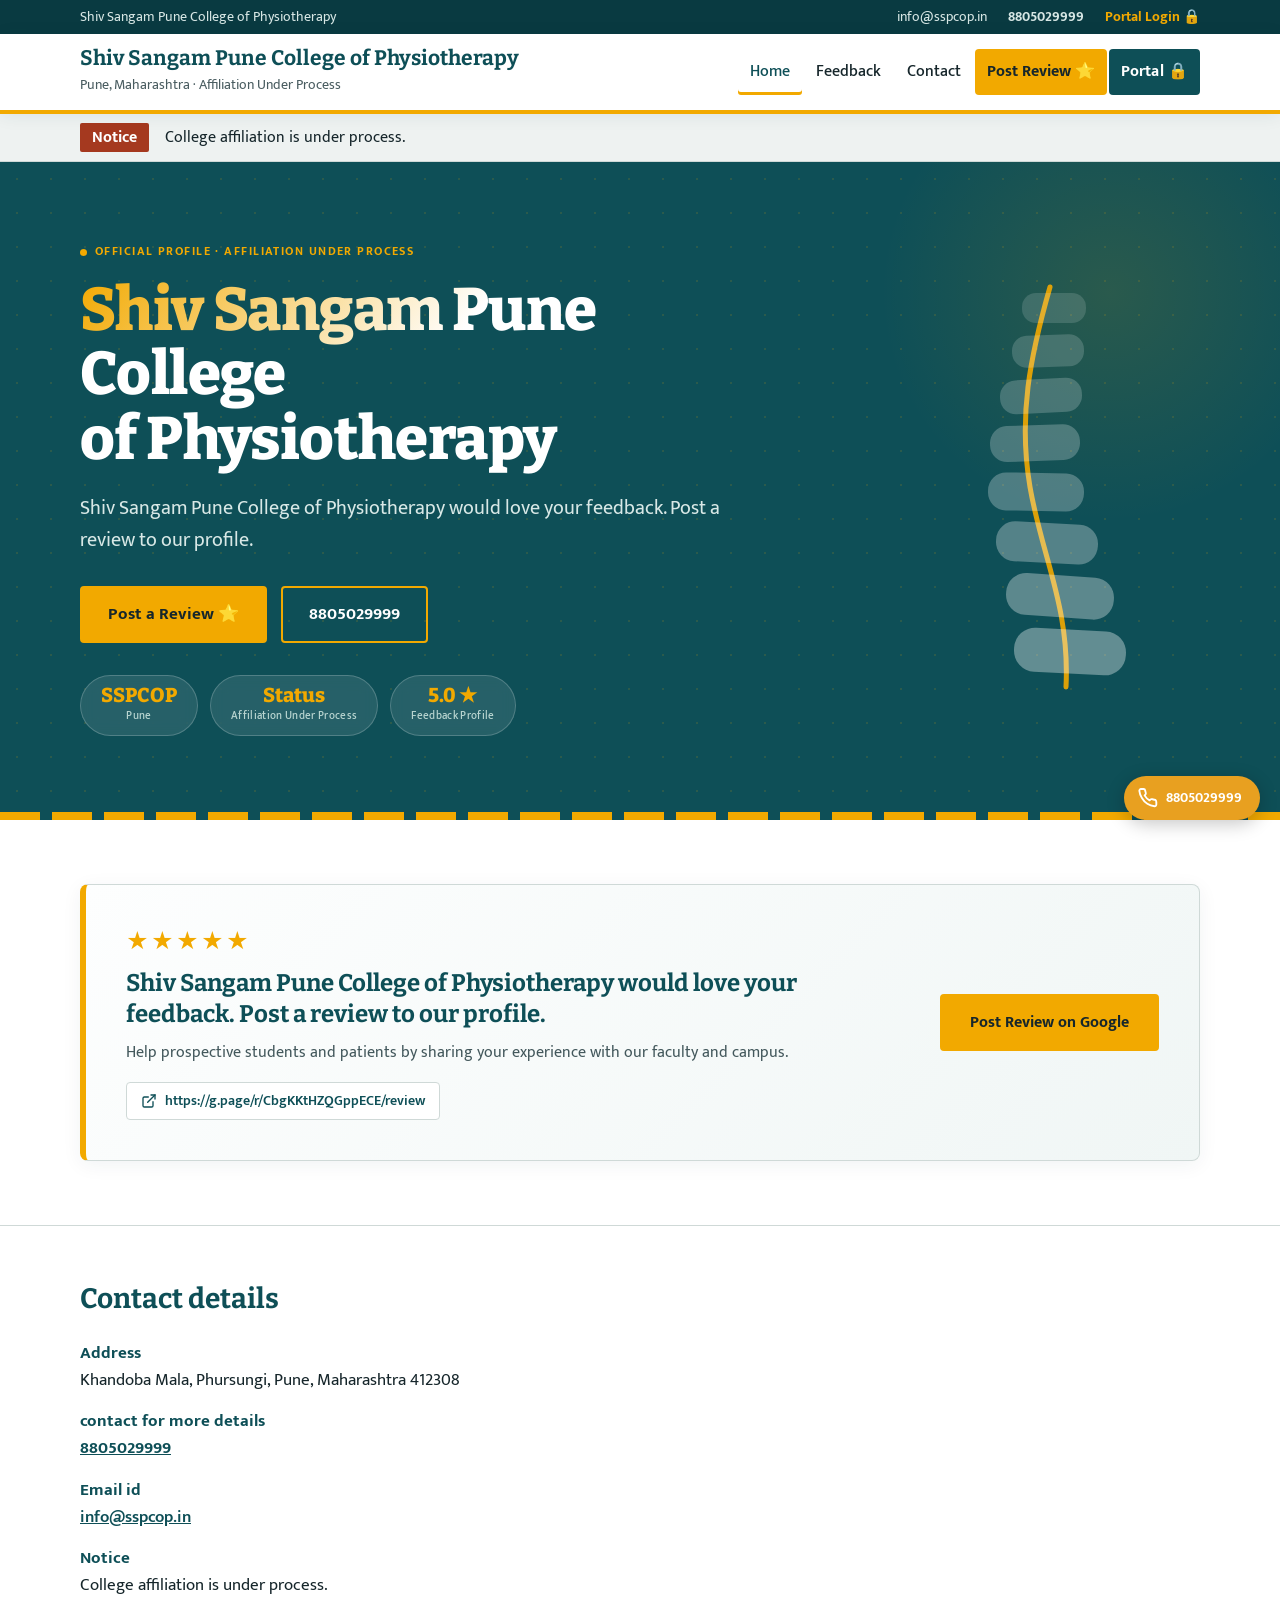
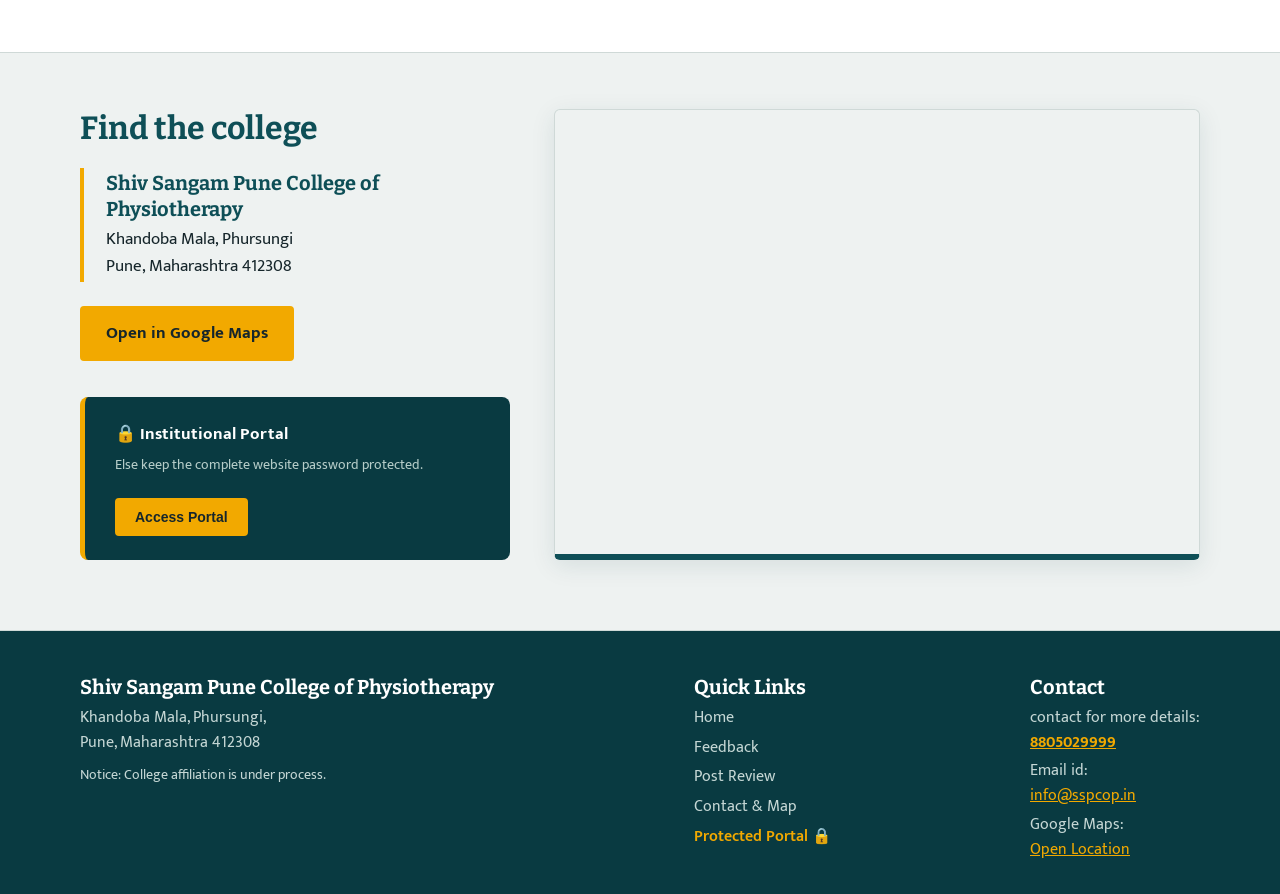
==== commit f883edc7: "Restore human-crafted OMSS institutional design system and implement exact Find the College contact " ====
--- a/index.html
+++ b/index.html
@@ -4,612 +4,437 @@
 <meta charset="utf-8">
 <meta name="viewport" content="width=device-width, initial-scale=1">
 <title>Shiv Sangam Pune College of Physiotherapy</title>
-<meta name="description" content="Shiv Sangam Pune College of Physiotherapy. Contact: 8805029999 | Email: info@sspcop.in | Khandoba Mala, Phursungi, Pune, Maharashtra 412308. College affiliation is under process.">
-<!-- Tailwind CSS via CDN -->
-<script src="https://cdn.tailwindcss.com"></script>
-<script>
-  tailwind.config = {
-    theme: {
-      extend: {
-        colors: {
-          blue: {
-            950: '#061f25',
-            900: '#0e4f57',
-            800: '#14636d',
-          },
-          amber: {
-            400: '#ffc33a',
-            500: '#f2a900',
-            600: '#d99400'
-          }
-        }
-      }
-    }
-  }
-</script>
+<meta name="description" content="Shiv Sangam Pune College of Physiotherapy, Khandoba Mala, Phursungi, Pune, Maharashtra 412308. Contact: 8805029999, info@sspcop.in. Affiliation is under process.">
 <link rel="preconnect" href="https://fonts.googleapis.com">
 <link rel="preconnect" href="https://fonts.gstatic.com" crossorigin>
-<link href="https://fonts.googleapis.com/css2?family=Bitter:wght@500;700;800&family=Inter:wght@400;500;600;700;800&display=swap" rel="stylesheet">
+<link href="https://fonts.googleapis.com/css2?family=Bitter:wght@500;700;800&family=Mukta:wght@400;500;700&family=Inter:wght@400;500;600;700&display=swap" rel="stylesheet">
+<link rel="stylesheet" href="style.css">
 <style>
-  body {
-    font-family: 'Inter', system-ui, -apple-system, sans-serif;
-  }
-  h1, h2, h3, .font-serif {
-    font-family: 'Bitter', Georgia, serif;
-  }
-  .custom-scrollbar::-webkit-scrollbar {
-    width: 4px;
-  }
-  .custom-scrollbar::-webkit-scrollbar-track {
-    background: #f1f5f9; 
+  /* Custom refinement matching authentic OMSS design */
+  .review-section {
+    padding: 64px 0;
+    background: #fff;
+  }
+  .review-box {
+    background: linear-gradient(135deg, #fdfefe 0%, #f0f6f5 100%);
+    border: 1px solid var(--line);
+    border-left: 6px solid var(--marigold);
+    border-radius: 8px;
+    padding: 40px;
+    display: grid;
+    grid-template-columns: 1fr auto;
+    align-items: center;
+    gap: 32px;
+    box-shadow: 0 4px 20px rgba(9, 58, 65, 0.06);
+  }
+  .review-box h2 {
+    font: 700 24px/1.3 var(--serif);
+    color: var(--teal);
+    margin: 0 0 10px;
+  }
+  .review-box p {
+    font-size: 16px;
+    color: #43585c;
+    margin: 0 0 16px;
+    max-width: 44em;
+  }
+  .review-url-badge {
+    display: inline-flex;
+    align-items: center;
+    gap: 8px;
+    background: #fff;
+    border: 1px solid var(--line);
+    padding: 7px 14px;
     border-radius: 4px;
-  }
-  .custom-scrollbar::-webkit-scrollbar-thumb {
-    background: #cbd5e1; 
+    font-size: 14px;
+    font-weight: 600;
+    color: var(--teal);
+    text-decoration: none;
+    word-break: break-all;
+  }
+  .review-url-badge:hover {
+    border-color: var(--marigold);
+    color: var(--ink);
+  }
+  .contact-summary {
+    padding: 56px 0 36px;
+    background: #fff;
+    border-top: 1px solid var(--line);
+  }
+  .contact-summary h2 {
+    font: 700 28px/1.2 var(--serif);
+    color: var(--teal);
+    margin: 0 0 24px;
+  }
+  .password-banner {
+    background: var(--teal-d);
+    color: #d6e6e4;
+    border-radius: 8px;
+    padding: 24px 30px;
+    margin-top: 36px;
+    display: flex;
+    align-items: center;
+    justify-content: space-between;
+    gap: 20px;
+    flex-wrap: wrap;
+    border-left: 5px solid var(--marigold);
+  }
+  .password-banner b {
+    display: block;
+    color: #fff;
+    font-size: 17px;
+    margin-bottom: 2px;
+  }
+  .password-banner span {
+    font-size: 14px;
+    color: #b5ccc8;
+  }
+
+  /* Password Modal */
+  .modal-overlay {
+    display: none;
+    position: fixed;
+    inset: 0;
+    background: rgba(6, 31, 37, 0.75);
+    backdrop-filter: blur(5px);
+    z-index: 999;
+    align-items: center;
+    justify-content: center;
+    padding: 20px;
+  }
+  .modal-overlay.active {
+    display: flex;
+  }
+  .modal-box {
+    background: #fff;
+    border-radius: 8px;
+    width: 100%;
+    max-width: 420px;
+    padding: 34px 30px;
+    box-shadow: 0 20px 45px rgba(0,0,0,0.25);
+    position: relative;
+    border-top: 4px solid var(--marigold);
+  }
+  .modal-close {
+    position: absolute;
+    top: 14px;
+    right: 16px;
+    background: none;
+    border: none;
+    font-size: 22px;
+    cursor: pointer;
+    color: #63777a;
+  }
+  .pw-input {
+    width: 100%;
+    padding: 12px 14px;
+    border: 1px solid var(--line);
     border-radius: 4px;
-  }
-  .custom-scrollbar::-webkit-scrollbar-thumb:hover {
-    background: #f59e0b; 
+    font-size: 16px;
+    margin: 16px 0 12px;
+    font-family: inherit;
+    box-sizing: border-box;
+  }
+  .pw-input:focus {
+    outline: none;
+    border-color: var(--teal);
+  }
+  .pw-btn {
+    width: 100%;
+    background: var(--teal);
+    color: #fff;
+    border: none;
+    padding: 12px;
+    font-size: 16px;
+    font-weight: 700;
+    border-radius: 4px;
+    cursor: pointer;
+    transition: background .2s ease;
+  }
+  .pw-btn:hover {
+    background: var(--teal-d);
+  }
+  .pw-msg {
+    margin-top: 10px;
+    font-size: 14px;
+    display: none;
+  }
+  .pw-msg.err {
+    display: block;
+    color: var(--brick);
+  }
+  .pw-msg.ok {
+    display: block;
+    color: var(--teal);
+  }
+
+  @media (max-width: 768px) {
+    .review-box {
+      grid-template-columns: 1fr;
+      padding: 24px;
+    }
   }
 </style>
 </head>
-<body class="text-gray-800 bg-white min-h-screen selection:bg-amber-200 selection:text-blue-900">
-
-  <!-- 1. TOP UTILITY BAR -->
-  <div class="bg-blue-950 text-slate-200 text-xs sm:text-sm py-2 px-4 transition-colors">
-    <div class="max-w-7xl mx-auto flex flex-col sm:flex-row justify-between items-center space-y-2 sm:space-y-0">
-      <div class="flex items-center space-x-6 flex-wrap">
-        <a href="tel:8805029999" class="flex items-center hover:text-amber-400 transition-colors">
-          <svg class="w-3 h-3 sm:w-4 sm:h-4 mr-2" fill="none" stroke="currentColor" viewBox="0 0 24 24" stroke-width="2"><path stroke-linecap="round" stroke-linejoin="round" d="M3 5a2 2 0 012-2h3.28a1 1 0 01.948.684l1.498 4.493a1 1 0 01-.502 1.21l-2.257 1.13a11.042 11.042 0 005.516 5.516l1.13-2.257a1 1 0 011.21-.502l4.493 1.498a1 1 0 01.684.949V19a2 2 0 01-2 2h-1C9.716 21 3 14.284 3 6V5z"/></svg>
-          8805029999
+<body>
+
+<!-- Utility Strip -->
+<div class="util">
+  <div class="wrap">
+    <div>Shiv Sangam Pune College of Physiotherapy</div>
+    <div>
+      <a href="mailto:info@sspcop.in">info@sspcop.in</a>
+      <a href="tel:8805029999" style="font-weight:700">8805029999</a>
+      <a href="javascript:void(0)" onclick="openPasswordModal()" style="color:var(--marigold);font-weight:700">Portal Login 🔒</a>
+    </div>
+  </div>
+</div>
+
+<!-- Header -->
+<header>
+  <div class="wrap bar">
+    <a class="brand" href="index.html" aria-label="Shiv Sangam Pune College of Physiotherapy">
+      <div>
+        <b>Shiv Sangam Pune College of Physiotherapy</b>
+        <span>Pune, Maharashtra · Affiliation Under Process</span>
+      </div>
+    </a>
+    <button class="burger" aria-expanded="false" aria-controls="menu" onclick="var n=document.getElementById('menu');var o=n.classList.toggle('open');this.setAttribute('aria-expanded',o)">Menu</button>
+    <nav id="menu" aria-label="Main">
+      <ul>
+        <li><a href="index.html" aria-current="page">Home</a></li>
+        <li><a href="#feedback">Feedback</a></li>
+        <li><a href="#contact">Contact</a></li>
+        <li><a class="apply" href="https://g.page/r/CbgKKtHZQGppECE/review" target="_blank" rel="noopener">Post Review ⭐</a></li>
+        <li><a class="nav-portal" href="portal.html" onclick="if(event) { event.preventDefault(); openPasswordModal(); }">Portal 🔒</a></li>
+      </ul>
+    </nav>
+  </div>
+</header>
+
+<main>
+
+<!-- Notice Bar -->
+<div class="notice">
+  <div class="wrap">
+    <strong>Notice</strong>
+    <span>College affiliation is under process.</span>
+  </div>
+</div>
+
+<!-- HERO -->
+<div class="hero">
+  <div class="hero-grid-bg" aria-hidden="true"></div>
+  <div class="hero-glow" aria-hidden="true"></div>
+  <div class="wrap">
+    <div>
+      <div class="eyebrow"><span class="eyebrow-dot"></span>Official Profile · Affiliation Under Process</div>
+      <h1><span class="gradient-text">Shiv Sangam Pune College</span><br>of Physiotherapy</h1>
+      <p>Shiv Sangam Pune College of Physiotherapy would love your feedback. Post a review to our profile.</p>
+      
+      <!-- Only feedback review and phone call on main hero -->
+      <div class="btns">
+        <a class="btn fill" href="https://g.page/r/CbgKKtHZQGppECE/review" target="_blank" rel="noopener">Post a Review ⭐</a>
+        <a class="btn line" href="tel:8805029999">8805029999</a>
+      </div>
+
+      <div class="stat-chips">
+        <div class="stat-chip"><strong>SSPCOP</strong><span>Pune</span></div>
+        <div class="stat-chip"><strong>Status</strong><span>Affiliation Under Process</span></div>
+        <div class="stat-chip"><strong>5.0 ★</strong><span>Feedback Profile</span></div>
+      </div>
+    </div>
+
+    <!-- Hand-crafted human medical college spine illustration from OMSS layout -->
+    <svg class="spine" viewBox="0 0 300 440" role="img" aria-label="Illustration of a spinal column">
+      <path d="M150 20 C130 90 118 150 130 220 C142 290 170 340 166 420" fill="none" stroke="#f2a900" stroke-width="5" stroke-linecap="round" opacity=".9"/>
+      <g fill="#fff">
+        <rect x="118" y="26" width="64" height="30" rx="14" opacity=".14" transform="translate(4 0)"/>
+        <rect x="114" y="68" width="72" height="32" rx="15" opacity=".17" transform="translate(-2 0) rotate(-2 150 84)"/>
+        <rect x="108" y="112" width="82" height="34" rx="16" opacity=".2" transform="translate(-8 0) rotate(-3 150 129)"/>
+        <rect x="102" y="158" width="90" height="36" rx="17" opacity=".23" transform="translate(-12 0) rotate(-2 150 176)"/>
+        <rect x="98" y="206" width="96" height="38" rx="18" opacity=".26" transform="translate(-10 0) rotate(1 150 225)"/>
+        <rect x="98" y="256" width="102" height="40" rx="19" opacity=".29" transform="translate(-2 0) rotate(3 150 276)"/>
+        <rect x="100" y="308" width="108" height="42" rx="20" opacity=".32" transform="translate(6 0) rotate(4 150 329)"/>
+        <rect x="104" y="362" width="112" height="44" rx="21" opacity=".35" transform="translate(10 0) rotate(3 150 384)"/>
+      </g>
+    </svg>
+  </div>
+</div>
+
+<!-- REVIEW & FEEDBACK SECTION -->
+<section id="feedback" class="review-section">
+  <div class="wrap">
+    <div class="review-box">
+      <div>
+        <div style="color:#f2a900;font-size:22px;letter-spacing:2px;margin-bottom:8px">★★★★★</div>
+        <h2>Shiv Sangam Pune College of Physiotherapy would love your feedback. Post a review to our profile.</h2>
+        <p>Help prospective students and patients by sharing your experience with our faculty and campus.</p>
+        <a class="review-url-badge" href="https://g.page/r/CbgKKtHZQGppECE/review" target="_blank" rel="noopener">
+          <svg width="16" height="16" viewBox="0 0 24 24" fill="none" stroke="currentColor" stroke-width="2" stroke-linecap="round"><path d="M18 13v6a2 2 0 0 1-2 2H5a2 2 0 0 1-2-2V8a2 2 0 0 1 2-2h6"/><polyline points="15 3 21 3 21 9"/><line x1="10" y1="14" x2="21" y2="3"/></svg>
+          https://g.page/r/CbgKKtHZQGppECE/review
         </a>
-        <a href="mailto:info@sspcop.in" class="flex items-center hover:text-amber-400 transition-colors">
-          <svg class="w-3 h-3 sm:w-4 sm:h-4 mr-2" fill="none" stroke="currentColor" viewBox="0 0 24 24" stroke-width="2"><path stroke-linecap="round" stroke-linejoin="round" d="M3 8l7.89 5.26a2 2 0 002.22 0L21 8M5 19h14a2 2 0 002-2V7a2 2 0 00-2-2H5a2 2 0 00-2 2v10a2 2 0 002 2z"/></svg>
-          info@sspcop.in
+      </div>
+      <div>
+        <a class="btn fill" href="https://g.page/r/CbgKKtHZQGppECE/review" target="_blank" rel="noopener" style="padding:14px 28px;font-size:16px;white-space:nowrap">
+          Post Review on Google
         </a>
-        <a href="https://maps.app.goo.gl/BvWNe7knb3k2UefbA" target="_blank" rel="noopener" class="hidden md:flex items-center hover:text-amber-400 transition-colors text-xs">
-          <svg class="w-3.5 h-3.5 mr-1 text-amber-400" fill="none" stroke="currentColor" viewBox="0 0 24 24" stroke-width="2"><path stroke-linecap="round" stroke-linejoin="round" d="M17.657 16.657L13.414 20.9a1.998 1.998 0 01-2.827 0l-4.244-4.243a8 8 0 1111.314 0z"/><path stroke-linecap="round" stroke-linejoin="round" d="M15 11a3 3 0 11-6 0 3 3 0 016 0z"/></svg>
-          Phursungi, Pune 412308
-        </a>
-      </div>
-      <div class="flex items-center space-x-4">
-        <span class="hidden md:inline-block text-amber-300 font-semibold">Notice: College affiliation is under process</span>
-        <button onclick="openPasswordModal()" class="bg-amber-500 hover:bg-amber-400 text-blue-950 font-bold px-4 py-1.5 rounded-sm shadow-sm transition-all transform hover:-translate-y-0.5 text-xs sm:text-sm flex items-center">
-          <svg class="w-4 h-4 mr-2" fill="none" stroke="currentColor" viewBox="0 0 24 24" stroke-width="2"><rect x="3" y="11" width="18" height="11" rx="2" ry="2"/><path d="M7 11V7a5 5 0 0110 0v4"/></svg>
-          Portal Login 🔒
+      </div>
+    </div>
+  </div>
+</section>
+
+<!-- CONTACT DETAILS LIST -->
+<section id="contact" class="contact-summary">
+  <div class="wrap">
+    <h2>Contact details</h2>
+    <dl class="cdl">
+      <dt>Address</dt>
+      <dd>Khandoba Mala, Phursungi, Pune, Maharashtra 412308</dd>
+      
+      <dt>contact for more details</dt>
+      <dd><a href="tel:8805029999" style="font-weight:700;color:var(--teal)">8805029999</a></dd>
+      
+      <dt>Email id</dt>
+      <dd><a href="mailto:info@sspcop.in" style="font-weight:600;color:var(--teal)">info@sspcop.in</a></dd>
+      
+      <dt>Notice</dt>
+      <dd>College affiliation is under process.</dd>
+    </dl>
+  </div>
+</section>
+
+<!-- FIND THE COLLEGE - EXACT OMSS LAYOUT MATCHING IMAGE 1 -->
+<section id="location" class="loc alt" style="border-top:1px solid var(--line);padding:56px 0 70px">
+  <div class="wrap grid">
+    <div>
+      <h2 style="font:700 32px/1.2 var(--serif);color:var(--teal);margin:0 0 20px">Find the college</h2>
+      <address class="addr">
+        <b>Shiv Sangam Pune College of Physiotherapy</b>
+        Khandoba Mala, Phursungi<br>
+        Pune, Maharashtra 412308
+      </address>
+      <a class="btn fill" href="https://maps.app.goo.gl/BvWNe7knb3k2UefbA" target="_blank" rel="noopener" style="display:inline-block;padding:12px 24px;border-radius:4px">
+        Open in Google Maps
+      </a>
+
+      <!-- Password Protected Area Notice -->
+      <div class="password-banner">
+        <div>
+          <b>🔒 Institutional Portal</b>
+          <span>Else keep the complete website password protected.</span>
+        </div>
+        <button class="btn fill" onclick="openPasswordModal()" style="cursor:pointer;white-space:nowrap;padding:9px 18px;font-size:14px">
+          Access Portal
         </button>
       </div>
     </div>
-  </div>
-
-  <!-- 2. MAIN NAVIGATION -->
-  <header id="mainHeader" class="sticky top-0 w-full z-50 transition-all duration-300 bg-white/95 backdrop-blur-sm py-4 border-b border-gray-100">
-    <div class="max-w-7xl mx-auto px-4 flex justify-between items-center">
-      <!-- Text Badge Logo -->
-      <a href="index.html" class="flex items-center group">
-        <div class="w-12 h-12 bg-blue-900 rounded flex items-center justify-center text-white font-extrabold text-xl mr-3 shadow-inner group-hover:bg-blue-800 transition-colors">
-          SS
-        </div>
-        <div>
-          <h1 class="text-xl sm:text-2xl font-extrabold text-blue-950 leading-tight">SSPCOP</h1>
-          <p class="text-[0.65rem] sm:text-xs text-gray-500 font-semibold uppercase tracking-wider">Shiv Sangam Pune College of Physiotherapy</p>
-        </div>
-      </a>
-
-      <!-- Desktop Nav -->
-      <nav class="hidden lg:flex items-center space-x-8">
-        <a href="index.html" class="text-sm font-semibold text-blue-900 hover:text-amber-500 transition-colors relative group">
-          Home
-          <span class="absolute -bottom-1 left-0 w-full h-0.5 bg-amber-500"></span>
-        </a>
-        <a href="#feedback" class="text-sm font-semibold text-blue-900 hover:text-amber-500 transition-colors relative group">
-          Feedback
-          <span class="absolute -bottom-1 left-0 w-0 h-0.5 bg-amber-500 transition-all group-hover:w-full"></span>
-        </a>
-        <a href="#contact" class="text-sm font-semibold text-blue-900 hover:text-amber-500 transition-colors relative group">
-          Contact & Location
-          <span class="absolute -bottom-1 left-0 w-0 h-0.5 bg-amber-500 transition-all group-hover:w-full"></span>
-        </a>
-        <a href="https://g.page/r/CbgKKtHZQGppECE/review" target="_blank" rel="noopener" class="bg-amber-500 hover:bg-amber-400 text-blue-950 px-4 py-2 rounded-md font-bold text-sm shadow-sm transition-all transform hover:-translate-y-0.5 flex items-center">
-          ⭐ Post Review
-        </a>
-        <button onclick="openPasswordModal()" class="border-2 border-blue-900 text-blue-900 hover:bg-blue-900 hover:text-white px-5 py-2 rounded-md font-semibold transition-colors text-sm flex items-center">
-          Portal 🔒
-        </button>
-      </nav>
-
-      <!-- Mobile Menu Toggle -->
-      <button class="lg:hidden text-blue-900 p-2" onclick="toggleMenu()" aria-label="Toggle navigation">
-        <svg id="menuIconOpen" class="w-6 h-6" fill="none" stroke="currentColor" viewBox="0 0 24 24" stroke-width="2"><path stroke-linecap="round" stroke-linejoin="round" d="M4 6h16M4 12h16M4 18h16"/></svg>
-        <svg id="menuIconClose" class="w-6 h-6 hidden" fill="none" stroke="currentColor" viewBox="0 0 24 24" stroke-width="2"><path stroke-linecap="round" stroke-linejoin="round" d="M6 18L18 6M6 6l12 12"/></svg>
-      </button>
-    </div>
-
-    <!-- Mobile Nav Dropdown -->
-    <div id="mobileMenu" class="hidden lg:hidden absolute top-full left-0 w-full bg-white shadow-xl border-t border-gray-100 flex flex-col p-4 space-y-4">
-      <a href="index.html" class="text-gray-800 font-medium hover:text-amber-500 px-2 py-1 border-b border-gray-50" onclick="toggleMenu()">Home</a>
-      <a href="#feedback" class="text-gray-800 font-medium hover:text-amber-500 px-2 py-1 border-b border-gray-50" onclick="toggleMenu()">Feedback</a>
-      <a href="#contact" class="text-gray-800 font-medium hover:text-amber-500 px-2 py-1 border-b border-gray-50" onclick="toggleMenu()">Contact & Location</a>
-      <a href="https://g.page/r/CbgKKtHZQGppECE/review" target="_blank" rel="noopener" class="text-amber-600 font-bold px-2 py-1 flex items-center">⭐ Post a Review</a>
-      <a href="javascript:void(0)" onclick="toggleMenu(); openPasswordModal()" class="text-blue-900 font-bold px-2 py-1 flex items-center">Portal Login 🔒</a>
-    </div>
-  </header>
-
-  <!-- 3. HERO SECTION -->
-  <section class="relative bg-blue-950 pt-20 pb-48 lg:pt-32 lg:pb-56 overflow-hidden">
-    <!-- Abstract Background pattern -->
-    <div class="absolute inset-0 opacity-20 pointer-events-none">
-      <div class="absolute -top-24 -right-24 w-96 h-96 rounded-full border-[40px] border-amber-500/30 blur-2xl"></div>
-      <div class="absolute bottom-10 left-10 w-72 h-72 rounded-full border-[30px] border-blue-400/20 blur-xl"></div>
-      <div class="absolute inset-0" style="background-image: radial-gradient(#ffffff 1px, transparent 1px); background-size: 32px 32px; opacity: 0.1;"></div>
-    </div>
-    
-    <div class="max-w-7xl mx-auto px-4 relative z-10 flex flex-col md:flex-row items-center justify-between">
-      <div class="md:w-3/5 text-white pr-0 md:pr-12">
-        <div class="inline-block bg-white/10 backdrop-blur-sm border border-white/20 text-amber-300 font-semibold px-4 py-1.5 rounded-full text-sm mb-6">
-          Notice: College affiliation is under process
-        </div>
-        <h2 class="text-4xl sm:text-5xl lg:text-7xl font-extrabold leading-tight mb-6 tracking-tight">
-          Shiv Sangam <span class="text-transparent bg-clip-text bg-gradient-to-r from-amber-300 to-amber-500">Pune College</span> of Physiotherapy
-        </h2>
-        <p class="text-lg text-blue-100 mb-8 max-w-xl leading-relaxed border-l-4 border-amber-500 pl-4 font-medium">
-          Shiv Sangam Pune College of Physiotherapy would love your feedback. Post a review to our profile.
-        </p>
-        <div class="flex flex-wrap gap-4">
-          <a href="https://g.page/r/CbgKKtHZQGppECE/review" target="_blank" rel="noopener" class="bg-amber-500 hover:bg-amber-400 text-blue-950 font-bold px-8 py-3 rounded-md shadow-lg shadow-amber-500/30 transition-all transform hover:-translate-y-1 flex items-center">
-            Post a Review <svg class="ml-2 w-4 h-4" fill="none" stroke="currentColor" viewBox="0 0 24 24" stroke-width="2"><path stroke-linecap="round" stroke-linejoin="round" d="M14 5l7 7m0 0l-7 7m7-7H3"/></svg>
-          </a>
-          <a href="tel:8805029999" class="bg-transparent hover:bg-white/10 border-2 border-white/50 text-white font-semibold px-8 py-3 rounded-md transition-all flex items-center">
-            <svg class="mr-2 w-4 h-4" fill="none" stroke="currentColor" viewBox="0 0 24 24" stroke-width="2"><path stroke-linecap="round" stroke-linejoin="round" d="M3 5a2 2 0 012-2h3.28a1 1 0 01.948.684l1.498 4.493a1 1 0 01-.502 1.21l-2.257 1.13a11.042 11.042 0 005.516 5.516l1.13-2.257a1 1 0 011.21-.502l4.493 1.498a1 1 0 01.684.949V19a2 2 0 01-2 2h-1C9.716 21 3 14.284 3 6V5z"/></svg>
-            8805029999
-          </a>
-          <a href="https://maps.app.goo.gl/BvWNe7knb3k2UefbA" target="_blank" rel="noopener" class="bg-white/10 hover:bg-white/20 text-amber-300 font-semibold px-6 py-3 rounded-md transition-all flex items-center border border-white/20">
-            <svg class="w-4 h-4 mr-2" fill="none" stroke="currentColor" viewBox="0 0 24 24" stroke-width="2"><path stroke-linecap="round" stroke-linejoin="round" d="M17.657 16.657L13.414 20.9a1.998 1.998 0 01-2.827 0l-4.244-4.243a8 8 0 1111.314 0z"/><path stroke-linecap="round" stroke-linejoin="round" d="M15 11a3 3 0 11-6 0 3 3 0 016 0z"/></svg>
-            Location Map
-          </a>
-        </div>
-      </div>
-
-      <!-- Right Graphic Badge -->
-      <div class="hidden md:flex flex-col items-center justify-center p-8 bg-white/5 backdrop-blur-md rounded-2xl border border-white/10 text-center max-w-xs shadow-2xl">
-        <div class="text-amber-400 text-3xl mb-2">★★★★★</div>
-        <div class="text-white font-extrabold text-2xl mb-1">5.0 Star Rating</div>
-        <p class="text-blue-200 text-xs mb-4">Official Institutional Review Profile</p>
-        <a href="https://g.page/r/CbgKKtHZQGppECE/review" target="_blank" rel="noopener" class="text-xs text-amber-300 hover:text-white underline font-semibold break-all">
-          g.page/r/CbgKKtHZQGppECE/review
-        </a>
-      </div>
-    </div>
-  </section>
-
-  <!-- 4. OVERLAPPING INFO & NOTICES SECTION -->
-  <section id="feedback" class="relative z-20 -mt-24 mb-16 px-4">
-    <div class="max-w-7xl mx-auto">
-      <div class="bg-white rounded-xl shadow-2xl flex flex-col lg:flex-row overflow-hidden border border-gray-100">
-        
-        <!-- Left Box: Feedback Prompt -->
-        <div class="bg-gradient-to-br from-amber-500 to-amber-600 p-8 lg:p-10 lg:w-2/5 flex flex-col justify-center text-blue-950 relative overflow-hidden">
-          <div class="absolute top-0 right-0 p-4 opacity-10">
-            <svg class="w-32 h-32" fill="none" stroke="currentColor" viewBox="0 0 24 24" stroke-width="1.5"><path stroke-linecap="round" stroke-linejoin="round" d="M12 14l9-5-9-5-9 5 9 5z"/><path stroke-linecap="round" stroke-linejoin="round" d="M12 14l6.16-3.422a12.083 12.083 0 01.665 6.479A11.952 11.952 0 0012 20.055a11.952 11.952 0 00-6.824-2.998 12.078 12.078 0 01.665-6.479L12 14z"/></svg>
-          </div>
-          <h3 class="text-3xl font-extrabold mb-2 relative z-10 font-serif">Share Your Feedback</h3>
-          <p class="text-blue-950/80 font-bold text-lg mb-4 relative z-10">Shiv Sangam Pune College of Physiotherapy</p>
-          <p class="mb-8 text-sm font-medium relative z-10 leading-relaxed">
-            Shiv Sangam Pune College of Physiotherapy would love your feedback. Post a review to our profile.
-          </p>
-          <a href="https://g.page/r/CbgKKtHZQGppECE/review" target="_blank" rel="noopener" class="bg-blue-950 text-white hover:bg-blue-900 font-bold py-3 px-6 rounded-md shadow-lg transition-colors w-max relative z-10 flex items-center">
-            Post Review on Google <svg class="w-4 h-4 ml-2" fill="none" stroke="currentColor" viewBox="0 0 24 24" stroke-width="2"><path stroke-linecap="round" stroke-linejoin="round" d="M9 5l7 7-7 7"/></svg>
-          </a>
-        </div>
-
-        <!-- Right Box: Notice Board -->
-        <div class="p-8 lg:p-10 lg:w-3/5 bg-white">
-          <div class="flex justify-between items-end border-b-2 border-gray-100 pb-3 mb-6">
-            <h3 class="text-2xl font-bold text-blue-950 flex items-center font-serif">
-              <svg class="mr-3 w-6 h-6 text-amber-500" fill="none" stroke="currentColor" viewBox="0 0 24 24" stroke-width="2"><path stroke-linecap="round" stroke-linejoin="round" d="M15 17h5l-1.405-1.405A2.032 2.032 0 0118 14.158V11a6.002 6.002 0 00-4-5.659V5a2 2 0 10-4 0v.341C7.67 6.165 6 8.388 6 11v3.159c0 .538-.214 1.055-.595 1.436L4 17h5m6 0v1a3 3 0 11-6 0v-1m6 0H9"/></svg> 
-              Notice Board & Updates
-            </h3>
-            <span class="text-xs font-bold text-amber-600 uppercase tracking-wider">Official Updates</span>
-          </div>
-          
-          <div class="space-y-0 h-64 overflow-y-auto pr-2 custom-scrollbar">
-            <!-- Notice Item 1 -->
-            <div class="group flex gap-4 p-3 hover:bg-slate-50 rounded-md transition-colors border-b border-gray-50 last:border-0">
-              <div class="flex-shrink-0 flex flex-col items-center justify-center w-14 h-14 bg-amber-50 text-amber-700 rounded-md">
-                <span class="text-xs font-bold uppercase">Status</span>
-                <span class="text-lg font-extrabold leading-none">Notice</span>
-              </div>
-              <div>
-                <p class="text-sm font-semibold text-gray-800 leading-snug">
-                  College affiliation is under process.
-                </p>
-                <span class="inline-block mt-1 text-[10px] uppercase tracking-wider font-bold bg-amber-100 text-amber-700 px-2 py-0.5 rounded-sm">Important Notice</span>
-              </div>
-            </div>
-
-            <!-- Notice Item 2 -->
-            <div class="group flex gap-4 p-3 hover:bg-slate-50 rounded-md transition-colors border-b border-gray-50 last:border-0">
-              <div class="flex-shrink-0 flex flex-col items-center justify-center w-14 h-14 bg-slate-100 text-blue-950 rounded-md">
-                <span class="text-xs font-bold uppercase">Call</span>
-                <span class="text-lg font-extrabold leading-none">Tel</span>
-              </div>
-              <div>
-                <p class="text-sm font-medium text-gray-800 leading-snug">
-                  contact for more details: <a href="tel:8805029999" class="font-bold text-blue-900 hover:underline">8805029999</a>
-                </p>
-                <span class="inline-block mt-1 text-[10px] uppercase tracking-wider font-bold bg-blue-100 text-blue-700 px-2 py-0.5 rounded-sm">Contact Helpline</span>
-              </div>
-            </div>
-
-            <!-- Notice Item 3 -->
-            <div class="group flex gap-4 p-3 hover:bg-slate-50 rounded-md transition-colors border-b border-gray-50 last:border-0">
-              <div class="flex-shrink-0 flex flex-col items-center justify-center w-14 h-14 bg-slate-100 text-blue-950 rounded-md">
-                <span class="text-xs font-bold uppercase">Mail</span>
-                <span class="text-lg font-extrabold leading-none">Desk</span>
-              </div>
-              <div>
-                <p class="text-sm font-medium text-gray-800 leading-snug">
-                  Email id: <a href="mailto:info@sspcop.in" class="font-bold text-blue-900 hover:underline">info@sspcop.in</a>
-                </p>
-                <span class="inline-block mt-1 text-[10px] uppercase tracking-wider font-bold bg-slate-100 text-slate-700 px-2 py-0.5 rounded-sm">Official Mail</span>
-              </div>
-            </div>
-
-            <!-- Notice Item 4: Address -->
-            <div class="group flex gap-4 p-3 hover:bg-slate-50 rounded-md transition-colors border-b border-gray-50 last:border-0">
-              <div class="flex-shrink-0 flex flex-col items-center justify-center w-14 h-14 bg-slate-100 text-blue-950 rounded-md">
-                <span class="text-xs font-bold uppercase">Map</span>
-                <span class="text-lg font-extrabold leading-none">📍</span>
-              </div>
-              <div>
-                <p class="text-sm font-medium text-gray-800 leading-snug">
-                  Khandoba Mala, Phursungi, Pune, Maharashtra 412308
-                </p>
-                <a href="https://maps.app.goo.gl/BvWNe7knb3k2UefbA" target="_blank" rel="noopener" class="inline-block mt-1 text-[10px] uppercase tracking-wider font-bold bg-amber-100 text-amber-800 px-2 py-0.5 rounded-sm hover:underline">
-                  View on Google Maps →
-                </a>
-              </div>
-            </div>
-
-            <!-- Notice Item 5: Portal -->
-            <div class="group flex gap-4 p-3 hover:bg-slate-50 rounded-md transition-colors border-b border-gray-50 last:border-0 cursor-pointer" onclick="openPasswordModal()">
-              <div class="flex-shrink-0 flex flex-col items-center justify-center w-14 h-14 bg-slate-100 text-blue-950 rounded-md group-hover:bg-blue-50 group-hover:text-blue-700 transition-colors">
-                <span class="text-xs font-bold uppercase">Auth</span>
-                <span class="text-lg font-extrabold leading-none">🔒</span>
-              </div>
-              <div>
-                <p class="text-sm font-medium text-gray-800 group-hover:text-blue-900 leading-snug">
-                  Complete website remains password protected.
-                </p>
-                <span class="inline-block mt-1 text-[10px] uppercase tracking-wider font-bold bg-amber-100 text-amber-700 px-2 py-0.5 rounded-sm">Password Protected</span>
-              </div>
-            </div>
-          </div>
-        </div>
-      </div>
-    </div>
-  </section>
-
-  <!-- 5. ABOUT SECTION -->
-  <section id="about" class="py-16 lg:py-24 bg-slate-50 relative overflow-hidden">
-    <div class="max-w-7xl mx-auto px-4 grid lg:grid-cols-12 gap-12 lg:gap-20 items-center">
-      
-      <!-- Left Content (Spans 7 cols) -->
-      <div class="lg:col-span-7 relative z-10">
-        <h4 class="text-amber-500 font-bold uppercase tracking-widest text-sm mb-2">Institutional Profile</h4>
-        <h2 class="text-3xl lg:text-4xl font-extrabold text-blue-950 mb-6 leading-tight font-serif">
-          Shiv Sangam Pune College <br/>of Physiotherapy
-        </h2>
-        <div class="w-20 h-1 bg-amber-500 mb-8"></div>
-        
-        <p class="text-gray-700 mb-6 text-lg leading-relaxed font-medium">
-          Shiv Sangam Pune College of Physiotherapy would love your feedback. Post a review to our profile.
-        </p>
-        
-        <div class="grid sm:grid-cols-2 gap-4 mb-8">
-          <div class="flex items-center text-blue-950 font-semibold text-sm">
-            <svg class="w-5 h-5 text-amber-500 mr-3 flex-shrink-0" fill="none" stroke="currentColor" viewBox="0 0 24 24" stroke-width="2"><path stroke-linecap="round" stroke-linejoin="round" d="M9 12l2 2 4-4m6 2a9 9 0 11-18 0 9 9 0 0118 0z"/></svg>
-            Affiliation Under Process
-          </div>
-          <div class="flex items-center text-blue-950 font-semibold text-sm">
-            <svg class="w-5 h-5 text-amber-500 mr-3 flex-shrink-0" fill="none" stroke="currentColor" viewBox="0 0 24 24" stroke-width="2"><path stroke-linecap="round" stroke-linejoin="round" d="M9 12l2 2 4-4m6 2a9 9 0 11-18 0 9 9 0 0118 0z"/></svg>
-            Contact: 8805029999
-          </div>
-          <div class="flex items-center text-blue-950 font-semibold text-sm">
-            <svg class="w-5 h-5 text-amber-500 mr-3 flex-shrink-0" fill="none" stroke="currentColor" viewBox="0 0 24 24" stroke-width="2"><path stroke-linecap="round" stroke-linejoin="round" d="M9 12l2 2 4-4m6 2a9 9 0 11-18 0 9 9 0 0118 0z"/></svg>
-            Email: info@sspcop.in
-          </div>
-          <div class="flex items-center text-blue-950 font-semibold text-sm">
-            <svg class="w-5 h-5 text-amber-500 mr-3 flex-shrink-0" fill="none" stroke="currentColor" viewBox="0 0 24 24" stroke-width="2"><path stroke-linecap="round" stroke-linejoin="round" d="M9 12l2 2 4-4m6 2a9 9 0 11-18 0 9 9 0 0118 0z"/></svg>
-            Phursungi, Pune 412308
-          </div>
-        </div>
-
-        <a href="https://g.page/r/CbgKKtHZQGppECE/review" target="_blank" rel="noopener" class="inline-flex items-center text-blue-900 font-bold hover:text-amber-600 transition-colors group">
-          Post a review to our profile 
-          <span class="ml-2 w-8 h-8 rounded-full bg-blue-100 flex items-center justify-center group-hover:bg-amber-100 transition-colors">
-            <svg class="w-4 h-4" fill="none" stroke="currentColor" viewBox="0 0 24 24" stroke-width="2"><path stroke-linecap="round" stroke-linejoin="round" d="M14 5l7 7m0 0l-7 7m7-7H3"/></svg>
-          </span>
-        </a>
-      </div>
-
-      <!-- Right Graphic Badge (Spans 5 cols) -->
-      <div class="lg:col-span-5 relative mt-10 lg:mt-0">
-        <div class="absolute -inset-y-6 -inset-x-6 bg-blue-900 rounded-lg transform translate-x-4 translate-y-6 -z-10 hidden sm:block"></div>
-        <div class="absolute -bottom-10 -left-10 w-32 h-32 bg-amber-500 rounded-full mix-blend-multiply filter blur-2xl opacity-50 -z-10"></div>
-        
-        <!-- Royalty-Free Unsplash Photo -->
-        <img 
-          src="https://images.unsplash.com/photo-1576091160399-112ba8d25d1d?auto=format&fit=crop&q=80&w=800" 
-          alt="Shiv Sangam Pune College of Physiotherapy" 
-          class="w-full h-[400px] object-cover rounded-lg shadow-2xl relative z-10"
-        />
-        
-        <!-- Floating stat card -->
-        <div class="absolute -bottom-8 -right-4 sm:-right-8 bg-white p-5 rounded-lg shadow-xl z-20 border-l-4 border-amber-500">
-          <div class="text-4xl font-extrabold text-blue-950 mb-1 font-serif">5.0 ★</div>
-          <div class="text-xs font-bold text-gray-500 uppercase tracking-wide">Google Review Profile</div>
-        </div>
-      </div>
-
-    </div>
-  </section>
-
-  <!-- 6. CONTACT & LOCATION SECTION -->
-  <section id="contact" class="py-20 lg:py-28 bg-white">
-    <div class="max-w-7xl mx-auto px-4">
-      <div class="text-center max-w-2xl mx-auto mb-16">
-        <h4 class="text-amber-500 font-bold uppercase tracking-widest text-sm mb-2">Contact & Location</h4>
-        <h2 class="text-3xl lg:text-4xl font-extrabold text-blue-950 mb-4 font-serif">Official Information</h2>
-        <p class="text-gray-600">Official communication channels and campus location for Shiv Sangam Pune College of Physiotherapy.</p>
-      </div>
-
-      <!-- 3 Cards Grid -->
-      <div class="grid md:grid-cols-3 gap-8 max-w-6xl mx-auto mb-12">
-        <!-- Card 1: Phone -->
-        <div class="bg-slate-50 border border-gray-100 rounded-xl p-8 shadow-sm hover:shadow-xl transition-all duration-300 flex flex-col justify-between">
-          <div>
-            <div class="w-12 h-12 bg-amber-100 text-amber-600 rounded-lg flex items-center justify-center mb-6">
-              <svg class="w-6 h-6" fill="none" stroke="currentColor" viewBox="0 0 24 24" stroke-width="2"><path stroke-linecap="round" stroke-linejoin="round" d="M3 5a2 2 0 012-2h3.28a1 1 0 01.948.684l1.498 4.493a1 1 0 01-.502 1.21l-2.257 1.13a11.042 11.042 0 005.516 5.516l1.13-2.257a1 1 0 011.21-.502l4.493 1.498a1 1 0 01.684.949V19a2 2 0 01-2 2h-1C9.716 21 3 14.284 3 6V5z"/></svg>
-            </div>
-            <h3 class="text-sm uppercase tracking-wider text-gray-500 font-bold mb-2">contact for more details</h3>
-            <p class="text-2xl font-extrabold text-blue-950 mb-4">
-              <a href="tel:8805029999" class="hover:text-amber-600 transition-colors">8805029999</a>
-            </p>
-          </div>
-          <a href="tel:8805029999" class="bg-blue-950 hover:bg-blue-900 text-white font-bold py-2.5 px-4 rounded-md text-sm text-center transition-colors">
-            Call Directly
-          </a>
-        </div>
-
-        <!-- Card 2: Email -->
-        <div class="bg-slate-50 border border-gray-100 rounded-xl p-8 shadow-sm hover:shadow-xl transition-all duration-300 flex flex-col justify-between">
-          <div>
-            <div class="w-12 h-12 bg-amber-100 text-amber-600 rounded-lg flex items-center justify-center mb-6">
-              <svg class="w-6 h-6" fill="none" stroke="currentColor" viewBox="0 0 24 24" stroke-width="2"><path stroke-linecap="round" stroke-linejoin="round" d="M3 8l7.89 5.26a2 2 0 002.22 0L21 8M5 19h14a2 2 0 002-2V7a2 2 0 00-2-2H5a2 2 0 00-2 2v10a2 2 0 002 2z"/></svg>
-            </div>
-            <h3 class="text-sm uppercase tracking-wider text-gray-500 font-bold mb-2">Email id</h3>
-            <p class="text-2xl font-extrabold text-blue-950 mb-4 break-all">
-              <a href="mailto:info@sspcop.in" class="hover:text-amber-600 transition-colors">info@sspcop.in</a>
-            </p>
-          </div>
-          <a href="mailto:info@sspcop.in" class="bg-blue-950 hover:bg-blue-900 text-white font-bold py-2.5 px-4 rounded-md text-sm text-center transition-colors">
-            Send Email
-          </a>
-        </div>
-
-        <!-- Card 3: Address & Google Maps -->
-        <div class="bg-slate-50 border border-gray-100 rounded-xl p-8 shadow-sm hover:shadow-xl transition-all duration-300 flex flex-col justify-between">
-          <div>
-            <div class="w-12 h-12 bg-amber-100 text-amber-600 rounded-lg flex items-center justify-center mb-6">
-              <svg class="w-6 h-6" fill="none" stroke="currentColor" viewBox="0 0 24 24" stroke-width="2"><path stroke-linecap="round" stroke-linejoin="round" d="M17.657 16.657L13.414 20.9a1.998 1.998 0 01-2.827 0l-4.244-4.243a8 8 0 1111.314 0z"/><path stroke-linecap="round" stroke-linejoin="round" d="M15 11a3 3 0 11-6 0 3 3 0 016 0z"/></svg>
-            </div>
-            <h3 class="text-sm uppercase tracking-wider text-gray-500 font-bold mb-2">Actual Location</h3>
-            <p class="text-base font-bold text-blue-950 mb-4 leading-snug">
-              Khandoba Mala, Phursungi, Pune, Maharashtra 412308
-            </p>
-          </div>
-          <a href="https://maps.app.goo.gl/BvWNe7knb3k2UefbA" target="_blank" rel="noopener" class="bg-amber-500 hover:bg-amber-400 text-blue-950 font-bold py-2.5 px-4 rounded-md text-sm text-center transition-colors flex items-center justify-center">
-            Open in Google Maps 📍
-          </a>
-        </div>
-      </div>
-
-      <!-- Google Maps Embed for Khandoba Mala, Phursungi, Pune 412308 -->
-      <div class="max-w-6xl mx-auto rounded-2xl overflow-hidden shadow-xl border-4 border-gray-100">
-        <iframe 
-          title="Shiv Sangam Pune College of Physiotherapy Location"
-          src="https://maps.google.com/maps?q=Khandoba+Mala,+Phursungi,+Pune,+Maharashtra+412308&t=&z=15&ie=UTF8&iwloc=&output=embed" 
-          width="100%" 
-          height="380" 
-          style="border:0;" 
-          allowfullscreen="" 
-          loading="lazy" 
-          referrerpolicy="no-referrer-when-downgrade">
-        </iframe>
-      </div>
-    </div>
-  </section>
-
-  <!-- 7. COMPREHENSIVE FOOTER -->
-  <footer class="bg-slate-900 pt-16 pb-10 text-slate-300 border-t-8 border-amber-500">
-    <div class="max-w-7xl mx-auto px-4">
-      <div class="grid grid-cols-1 md:grid-cols-2 lg:grid-cols-4 gap-12 mb-12">
-        
-        <!-- Col 1: About -->
-        <div class="lg:pr-6">
-          <h2 class="text-2xl font-extrabold text-white mb-4 font-serif">SSPCOP</h2>
-          <p class="text-sm text-slate-400 mb-4 leading-relaxed">
-            Shiv Sangam Pune College of Physiotherapy would love your feedback. Post a review to our profile.
-          </p>
-          <a href="https://g.page/r/CbgKKtHZQGppECE/review" target="_blank" rel="noopener" class="text-xs text-amber-400 hover:underline break-all font-semibold">
-            https://g.page/r/CbgKKtHZQGppECE/review
-          </a>
-        </div>
-
-        <!-- Col 2: Quick Links -->
-        <div>
-          <h3 class="text-lg font-bold text-white mb-4 relative inline-block pb-2 font-serif">
-            Quick Links
-            <span class="absolute bottom-0 left-0 w-1/2 h-0.5 bg-amber-500"></span>
-          </h3>
-          <ul class="space-y-3 text-sm">
-            <li><a href="index.html" class="hover:text-amber-400 transition-colors flex items-center">Home</a></li>
-            <li><a href="#feedback" class="hover:text-amber-400 transition-colors flex items-center">Feedback Desk</a></li>
-            <li><a href="https://g.page/r/CbgKKtHZQGppECE/review" target="_blank" rel="noopener" class="hover:text-amber-400 transition-colors flex items-center">Post a Review ⭐</a></li>
-            <li><a href="#contact" class="hover:text-amber-400 transition-colors flex items-center">Contact & Location</a></li>
-          </ul>
-        </div>
-
-        <!-- Col 3: Protected Portals -->
-        <div>
-          <h3 class="text-lg font-bold text-white mb-4 relative inline-block pb-2 font-serif">
-            Portals
-            <span class="absolute bottom-0 left-0 w-1/2 h-0.5 bg-amber-500"></span>
-          </h3>
-          <ul class="space-y-3 text-sm">
-            <li>
-              <a href="javascript:void(0)" onclick="openPasswordModal()" class="hover:text-amber-400 transition-colors flex items-center bg-slate-800/50 p-2.5 rounded-md border border-slate-700/50">
-                <svg class="w-4 h-4 mr-2 text-amber-500" fill="none" stroke="currentColor" viewBox="0 0 24 24" stroke-width="2"><rect x="3" y="11" width="18" height="11" rx="2" ry="2"/><path d="M7 11V7a5 5 0 0110 0v4"/></svg>
-                Protected Portal Login 🔒
-              </a>
-            </li>
-            <li>
-              <span class="text-xs text-slate-500 block px-2 mt-1">Else keep the complete website password protected</span>
-            </li>
-          </ul>
-        </div>
-
-        <!-- Col 4: Contact Info -->
-        <div>
-          <h3 class="text-lg font-bold text-white mb-4 relative inline-block pb-2 font-serif">
-            Address & Contact
-            <span class="absolute bottom-0 left-0 w-1/2 h-0.5 bg-amber-500"></span>
-          </h3>
-          <ul class="space-y-3 text-sm">
-            <li class="flex items-start">
-              <svg class="w-5 h-5 mr-3 text-amber-500 flex-shrink-0 mt-0.5" fill="none" stroke="currentColor" viewBox="0 0 24 24" stroke-width="2"><path stroke-linecap="round" stroke-linejoin="round" d="M17.657 16.657L13.414 20.9a1.998 1.998 0 01-2.827 0l-4.244-4.243a8 8 0 1111.314 0z"/><path stroke-linecap="round" stroke-linejoin="round" d="M15 11a3 3 0 11-6 0 3 3 0 016 0z"/></svg>
-              <a href="https://maps.app.goo.gl/BvWNe7knb3k2UefbA" target="_blank" rel="noopener" class="leading-relaxed hover:text-amber-400 transition-colors">
-                Khandoba Mala, Phursungi, Pune, Maharashtra 412308
-              </a>
-            </li>
-            <li class="flex items-center">
-              <svg class="w-5 h-5 mr-3 text-amber-500 flex-shrink-0" fill="none" stroke="currentColor" viewBox="0 0 24 24" stroke-width="2"><path stroke-linecap="round" stroke-linejoin="round" d="M3 5a2 2 0 012-2h3.28a1 1 0 01.948.684l1.498 4.493a1 1 0 01-.502 1.21l-2.257 1.13a11.042 11.042 0 005.516 5.516l1.13-2.257a1 1 0 011.21-.502l4.493 1.498a1 1 0 01.684.949V19a2 2 0 01-2 2h-1C9.716 21 3 14.284 3 6V5z"/></svg>
-              <span>contact for more details: <a href="tel:8805029999" class="font-bold text-white hover:text-amber-400">8805029999</a></span>
-            </li>
-            <li class="flex items-center">
-              <svg class="w-5 h-5 mr-3 text-amber-500 flex-shrink-0" fill="none" stroke="currentColor" viewBox="0 0 24 24" stroke-width="2"><path stroke-linecap="round" stroke-linejoin="round" d="M3 8l7.89 5.26a2 2 0 002.22 0L21 8M5 19h14a2 2 0 002-2V7a2 2 0 00-2-2H5a2 2 0 00-2 2v10a2 2 0 002 2z"/></svg>
-              <span>Email id: <a href="mailto:info@sspcop.in" class="font-bold text-white hover:text-amber-400">info@sspcop.in</a></span>
-            </li>
-          </ul>
-        </div>
-
-      </div>
-
-      <!-- Bottom Copyright -->
-      <div class="border-t border-slate-800 pt-8 flex flex-col md:flex-row justify-between items-center text-xs text-slate-500">
-        <p>&copy; 2026 Shiv Sangam Pune College of Physiotherapy. All Rights Reserved.</p>
-        <div class="flex space-x-4 mt-4 md:mt-0 text-amber-400 font-medium">
-          <span>Notice: College affiliation is under process</span>
-        </div>
-      </div>
-    </div>
-  </footer>
-
-  <!-- Floating Call Button -->
-  <a href="tel:8805029999" class="fixed bottom-6 right-6 z-40 bg-amber-500 hover:bg-amber-400 text-blue-950 font-extrabold px-4 py-3 rounded-full shadow-2xl flex items-center space-x-2 transition-all transform hover:scale-105" aria-label="Call Helpline">
-    <svg class="w-5 h-5" fill="none" stroke="currentColor" viewBox="0 0 24 24" stroke-width="2.5"><path stroke-linecap="round" stroke-linejoin="round" d="M3 5a2 2 0 012-2h3.28a1 1 0 01.948.684l1.498 4.493a1 1 0 01-.502 1.21l-2.257 1.13a11.042 11.042 0 005.516 5.516l1.13-2.257a1 1 0 011.21-.502l4.493 1.498a1 1 0 01.684.949V19a2 2 0 01-2 2h-1C9.716 21 3 14.284 3 6V5z"/></svg>
-    <span>8805029999</span>
-  </a>
-
-  <!-- Password Protection Modal -->
-  <div id="passwordModal" class="fixed inset-0 bg-blue-950/80 backdrop-blur-sm z-50 hidden items-center justify-center p-4">
-    <div class="bg-white rounded-2xl max-w-md w-full p-8 shadow-2xl border-t-8 border-amber-500 relative">
-      <button onclick="closePasswordModal()" class="absolute top-4 right-4 text-gray-400 hover:text-gray-600 text-2xl font-bold">&times;</button>
-      <div class="text-center mb-6">
-        <div class="w-16 h-16 bg-amber-100 text-amber-600 rounded-full flex items-center justify-center mx-auto mb-3 text-2xl font-bold">🔒</div>
-        <h3 class="text-2xl font-extrabold text-blue-950 font-serif">Protected College Portal</h3>
-        <p class="text-sm text-gray-500 mt-1">Enter password to access protected institutional records</p>
-      </div>
-      <form onsubmit="handlePasswordSubmit(event)">
-        <input type="password" id="sitePassword" class="w-full px-4 py-3 rounded-lg border-2 border-gray-200 focus:border-blue-900 focus:outline-none mb-3 text-base" placeholder="Enter master password" required autofocus>
-        <button type="submit" class="w-full bg-blue-950 hover:bg-blue-900 text-white font-bold py-3 rounded-lg transition-colors shadow-md">Unlock Portal</button>
-        <div id="passwordMsg" class="mt-3 text-sm text-center font-semibold hidden"></div>
-      </form>
-      <div class="mt-6 text-center text-xs text-gray-400">
-        Contact administrator at <a href="mailto:info@sspcop.in" class="text-blue-900 font-semibold underline">info@sspcop.in</a>
-      </div>
-    </div>
-  </div>
-
-  <script>
-    // Header shadow on scroll
-    window.addEventListener('scroll', () => {
-      const header = document.getElementById('mainHeader');
-      if (window.scrollY > 20) {
-        header.classList.add('shadow-md', 'py-2');
-        header.classList.remove('py-4');
-      } else {
-        header.classList.remove('shadow-md', 'py-2');
-        header.classList.add('py-4');
-      }
-    });
-
-    // Mobile menu toggle
-    function toggleMenu() {
-      const menu = document.getElementById('mobileMenu');
-      const iconOpen = document.getElementById('menuIconOpen');
-      const iconClose = document.getElementById('menuIconClose');
-      const isOpen = !menu.classList.contains('hidden');
-      if (isOpen) {
-        menu.classList.add('hidden');
-        iconOpen.classList.remove('hidden');
-        iconClose.classList.add('hidden');
-      } else {
-        menu.classList.remove('hidden');
-        iconOpen.classList.add('hidden');
-        iconClose.classList.remove('hidden');
-      }
+
+    <!-- Map container matching exact OMSS contact page -->
+    <div class="map" style="border-radius:6px;overflow:hidden;box-shadow:0 6px 24px rgba(9,58,65,.1)">
+      <iframe 
+        title="Map showing Shiv Sangam Pune College of Physiotherapy" 
+        src="https://www.google.com/maps?q=Khandoba+Mala,+Phursungi,+Pune,+Maharashtra+412308&amp;output=embed" 
+        loading="lazy" 
+        referrerpolicy="no-referrer-when-downgrade" 
+        allowfullscreen 
+        style="width:100%;height:100%;min-height:380px;border:0;display:block">
+      </iframe>
+    </div>
+  </div>
+</section>
+
+</main>
+
+<!-- FOOTER -->
+<footer>
+  <div class="wrap">
+    <div>
+      <h3>Shiv Sangam Pune College of Physiotherapy</h3>
+      <p>Khandoba Mala, Phursungi,<br>Pune, Maharashtra 412308</p>
+      <p style="margin-top:10px;font-size:14px">
+        Notice: College affiliation is under process.
+      </p>
+    </div>
+    <div>
+      <h3>Quick Links</h3>
+      <ul>
+        <li><a href="index.html">Home</a></li>
+        <li><a href="#feedback">Feedback</a></li>
+        <li><a href="https://g.page/r/CbgKKtHZQGppECE/review" target="_blank" rel="noopener">Post Review</a></li>
+        <li><a href="#contact">Contact & Map</a></li>
+        <li><a href="javascript:void(0)" onclick="openPasswordModal()" style="color:var(--marigold);font-weight:600">Protected Portal 🔒</a></li>
+      </ul>
+    </div>
+    <div>
+      <h3>Contact</h3>
+      <p>contact for more details:<br><a href="tel:8805029999" style="font-weight:700">8805029999</a></p>
+      <p>Email id:<br><a href="mailto:info@sspcop.in">info@sspcop.in</a></p>
+      <p>Google Maps:<br><a href="https://maps.app.goo.gl/BvWNe7knb3k2UefbA" target="_blank" rel="noopener" style="color:var(--marigold)">Open Location</a></p>
+    </div>
+  </div>
+</footer>
+
+<!-- Floating Call Button -->
+<a href="tel:8805029999" class="float-call" aria-label="Call us">
+  <svg width="20" height="20" viewBox="0 0 24 24" fill="none" stroke="currentColor" stroke-width="2.2" stroke-linecap="round" stroke-linejoin="round">
+    <path d="M22 16.92v3a2 2 0 0 1-2.18 2 19.79 19.79 0 0 1-8.63-3.07A19.5 19.5 0 0 1 4.69 12 19.79 19.79 0 0 1 1.61 3.4 2 2 0 0 1 3.6 1.22h3a2 2 0 0 1 2 1.72c.127.96.361 1.903.7 2.81a2 2 0 0 1-.45 2.11L7.91 8.81a16 16 0 0 0 6 6l.92-.92a2 2 0 0 1 2.11-.45c.907.339 1.85.573 2.81.7A2 2 0 0 1 21.73 16.92z"/>
+  </svg>
+  <span>8805029999</span>
+</a>
+
+<!-- PASSWORD MODAL -->
+<div id="passwordModal" class="modal-overlay" role="dialog" aria-modal="true" aria-labelledby="modalTitle">
+  <div class="modal-box">
+    <button class="modal-close" onclick="closePasswordModal()" aria-label="Close modal">&times;</button>
+    <div style="text-align:center;margin-bottom:14px">
+      <div style="font-size:36px;margin-bottom:6px">🔒</div>
+      <h3 id="modalTitle" style="margin:0;font-family:var(--serif);color:var(--teal);font-size:22px">Protected College Portal</h3>
+      <p style="margin:6px 0 0;font-size:14px;color:#5b7377">Enter password to access protected institutional pages.</p>
+    </div>
+    <form onsubmit="handlePasswordSubmit(event)">
+      <input type="password" id="sitePassword" class="pw-input" placeholder="Enter password" required autofocus>
+      <button type="submit" class="pw-btn">Unlock Access</button>
+      <div id="passwordMsg" class="pw-msg"></div>
+    </form>
+    <div style="margin-top:16px;text-align:center;font-size:13px;color:#6d8488">
+      For password assistance, contact <a href="mailto:info@sspcop.in" style="color:var(--teal);font-weight:600">info@sspcop.in</a>
+    </div>
+  </div>
+</div>
+
+<script>
+  function openPasswordModal() {
+    document.getElementById('passwordModal').classList.add('active');
+    document.getElementById('sitePassword').focus();
+  }
+  function closePasswordModal() {
+    document.getElementById('passwordModal').classList.remove('active');
+    document.getElementById('passwordMsg').className = 'pw-msg';
+    document.getElementById('passwordMsg').textContent = '';
+  }
+  function handlePasswordSubmit(e) {
+    e.preventDefault();
+    const val = document.getElementById('sitePassword').value.trim();
+    const msg = document.getElementById('passwordMsg');
+    const valid = ['SSPCOP@2026', 'Latur@123', 'sspcop123', 'ShivSangam@123'];
+    if (valid.includes(val)) {
+      sessionStorage.setItem('sspcop_auth', 'true');
+      msg.className = 'pw-msg ok';
+      msg.textContent = 'Access granted. Redirecting to Portal...';
+      setTimeout(() => {
+        window.location.href = 'portal.html';
+      }, 600);
+    } else {
+      msg.className = 'pw-msg err';
+      msg.textContent = 'Invalid password. Complete website remains protected.';
     }
-
-    // Password modal
-    function openPasswordModal() {
-      const modal = document.getElementById('passwordModal');
-      modal.classList.remove('hidden');
-      modal.classList.add('flex');
-      document.getElementById('sitePassword').focus();
-    }
-    function closePasswordModal() {
-      const modal = document.getElementById('passwordModal');
-      modal.classList.add('hidden');
-      modal.classList.remove('flex');
-      const msg = document.getElementById('passwordMsg');
-      msg.classList.add('hidden');
-      msg.textContent = '';
-    }
-
-    function handlePasswordSubmit(e) {
-      e.preventDefault();
-      const val = document.getElementById('sitePassword').value.trim();
-      const msg = document.getElementById('passwordMsg');
-      const valid = ['SSPCOP@2026', 'Latur@123', 'sspcop123', 'ShivSangam@123'];
-      if (valid.includes(val)) {
-        sessionStorage.setItem('sspcop_auth', 'true');
-        msg.className = 'mt-3 text-sm text-center font-semibold text-emerald-600 block';
-        msg.textContent = 'Access granted. Redirecting to Portal...';
-        setTimeout(() => {
-          window.location.href = 'portal.html';
-        }, 600);
-      } else {
-        msg.className = 'mt-3 text-sm text-center font-semibold text-rose-600 block';
-        msg.textContent = 'Invalid password. Complete website remains protected.';
-      }
-    }
-
-    document.addEventListener('keydown', e => {
-      if (e.key === 'Escape') closePasswordModal();
-    });
-  </script>
+  }
+
+  document.addEventListener('keydown', e => {
+    if (e.key === 'Escape') closePasswordModal();
+  });
+</script>
 
 </body>
 </html>
--- a/style.css
+++ b/style.css
@@ -0,0 +1,449 @@
+/* ============================================================
+   OMSS PUNE COLLEGE OF PHYSIOTHERAPY — Design System v2
+   Brand: --teal #0e4f57 | --marigold #f2a900
+   ============================================================ */
+
+@import url('https://fonts.googleapis.com/css2?family=Inter:wght@400;500;600;700&display=swap');
+
+:root{
+  /* Brand */
+  --teal:#0e4f57; --teal-d:#093a41; --teal-deeper:#061f25;
+  --marigold:#f2a900; --marigold-light:#ffc33a;
+  --ink:#16262b; --mist:#eef2f1; --line:#cfd9d7; --paper:#fff;
+  --brick:#a5391f;
+  /* Surfaces */
+  --surface-1:rgba(255,255,255,.06);
+  --surface-2:rgba(255,255,255,.10);
+  --border-glass:rgba(255,255,255,.12);
+  /* Typography */
+  --serif:'Bitter',Georgia,'Times New Roman',serif;
+  --sans:'Mukta','Inter','Segoe UI',system-ui,sans-serif;
+  /* Accents */
+  --cyan:#2ecad6; --purple:#8b6fd4; --green:#20c87a; --red:#c85a58;
+  /* Shadows */
+  --shadow-card:0 4px 24px rgba(9,58,65,.18);
+  --shadow-hover:0 12px 40px rgba(9,58,65,.28);
+  --glow-marigold:0 0 24px rgba(242,169,0,.35);
+}
+
+/* ─── RESET ─────────────────────────────────── */
+*{box-sizing:border-box}
+html{scroll-behavior:smooth}
+body{margin:0;font:400 17px/1.6 var(--sans);color:var(--ink);background:var(--paper)}
+a{color:inherit}
+:focus-visible{outline:3px solid var(--marigold);outline-offset:2px}
+.wrap{max-width:1160px;margin:0 auto;padding:0 20px}
+
+/* ─── UTILITY STRIP ─────────────────────────── */
+.util{background:var(--teal-d);color:#d6e6e4;font-size:14px}
+.util .wrap{display:flex;justify-content:space-between;gap:16px;padding-top:6px;padding-bottom:6px;flex-wrap:wrap}
+.util a{text-decoration:none;margin-left:18px}
+.util a:first-child{margin-left:0}
+.util a:hover{color:#fff;text-decoration:underline}
+
+/* ─── HEADER ─────────────────────────────────── */
+header{background:var(--paper);border-bottom:4px solid var(--marigold);position:sticky;top:0;z-index:20;box-shadow:0 2px 16px rgba(9,58,65,.08)}
+.bar{display:flex;align-items:center;justify-content:space-between;gap:20px;padding-top:12px;padding-bottom:12px}
+.brand{display:flex;align-items:center;gap:14px;text-decoration:none}
+.mark{width:58px;height:58px;border-radius:50%;background:var(--teal);color:#fff;display:grid;place-items:center;font:800 15px/1 var(--serif);border:3px solid var(--marigold);outline:2px solid var(--teal);outline-offset:0;flex:none;transition:transform .3s ease,box-shadow .3s ease}
+/* Logo image inside header brand */
+.brand img{width:58px;height:58px;object-fit:contain;border-radius:50%;border:2px solid var(--marigold);flex:none;background:#fff;transition:transform .3s ease,box-shadow .3s ease}
+.brand:hover img{transform:scale(1.06);box-shadow:var(--glow-marigold)}
+.brand:hover .mark{transform:scale(1.06);box-shadow:var(--glow-marigold)}
+.brand b{display:block;font:700 21px/1.15 var(--serif);color:var(--teal)}
+.brand span{font-size:14px;color:#4a5d61}
+nav ul{list-style:none;margin:0;padding:0;display:flex;gap:2px;align-items:center}
+nav li{position:relative}
+nav a{display:block;padding:10px 12px;text-decoration:none;font-weight:500;font-size:16px;border-radius:3px;transition:background .18s ease,color .18s ease}
+nav a:hover,nav li:focus-within>a{background:var(--mist);color:var(--teal)}
+nav .sub{display:none;position:absolute;left:0;top:100%;min-width:230px;background:#fff;border:1px solid var(--line);border-top:3px solid var(--teal);box-shadow:0 8px 20px rgba(9,58,65,.14);flex-direction:column;gap:0}
+nav li:hover>.sub,nav li:focus-within>.sub{display:flex}
+nav .sub a{border-radius:0;border-bottom:1px solid var(--mist)}
+.apply{background:var(--marigold);color:var(--ink)!important;font-weight:700!important;border-radius:4px!important}
+.apply:hover{background:var(--marigold-light)!important}
+.nav-portal{background:var(--teal)!important;color:#fff!important;font-weight:700!important;border-radius:4px!important;letter-spacing:.01em}
+.nav-portal:hover{background:var(--teal-d)!important;box-shadow:0 0 16px rgba(14,79,87,.4)!important}
+.burger{display:none;background:none;border:2px solid var(--teal);color:var(--teal);font:700 15px var(--sans);padding:7px 12px;border-radius:3px;cursor:pointer}
+
+/* ─── ANNOUNCEMENT BANNER ────────────────────── */
+.dev-announcement{display:none;background:var(--marigold);color:var(--ink);padding:10px 20px;text-align:center;font-weight:600;font-size:15px;position:relative;animation:fadeDown .4s ease}
+.dev-announcement.show{display:block}
+.dev-announcement .ann-close{position:absolute;right:20px;top:50%;transform:translateY(-50%);background:none;border:none;font-size:20px;cursor:pointer;color:var(--ink);line-height:1;padding:0 4px}
+
+/* ─── NOTICE ─────────────────────────────────── */
+.notice{background:var(--mist);border-bottom:1px solid var(--line)}
+.notice .wrap{display:flex;gap:16px;align-items:center;padding-top:9px;padding-bottom:9px;font-size:15.5px}
+.notice strong{background:var(--brick);color:#fff;padding:2px 12px;font-weight:700;border-radius:2px;flex:none}
+.notice a{font-weight:500}
+
+/* ─── HERO ───────────────────────────────────── */
+.hero{background:var(--teal);color:#fff;position:relative;overflow:hidden}
+.hero-grid-bg{position:absolute;inset:0;background-image:radial-gradient(circle,rgba(242,169,0,.13) 1px,transparent 1px);background-size:34px 34px;pointer-events:none;z-index:0}
+.hero-glow{position:absolute;top:-120px;right:-80px;width:500px;height:500px;background:radial-gradient(circle,rgba(242,169,0,.12) 0%,transparent 65%);pointer-events:none;z-index:0}
+.hero .wrap{display:grid;grid-template-columns:1.25fr .75fr;align-items:center;gap:20px;padding-top:76px;padding-bottom:84px;position:relative;z-index:1}
+.hero h1{font:800 clamp(34px,5.4vw,60px)/1.08 var(--serif);margin:0 0 20px;letter-spacing:-.01em}
+.hero p{font-size:20px;max-width:34em;margin:0 0 30px;color:#d8e8e6}
+.btns{display:flex;gap:14px;flex-wrap:wrap}
+.btn{display:inline-block;padding:13px 26px;font-weight:700;text-decoration:none;border-radius:4px;border:2px solid var(--marigold);transition:all .2s ease}
+.btn.fill{background:var(--marigold);color:var(--ink)}
+.btn.fill:hover{background:var(--marigold-light);transform:translateY(-1px);box-shadow:var(--glow-marigold)}
+.btn.line{color:#fff}
+.btn.line:hover{background:rgba(255,255,255,.12)}
+.spine{width:100%;max-width:300px;justify-self:end;height:auto;animation:float 5s ease-in-out infinite}
+.hero::after{content:"";position:absolute;left:0;right:0;bottom:0;height:8px;background:repeating-linear-gradient(90deg,var(--marigold) 0 40px,transparent 40px 52px);z-index:2}
+
+/* Stat Chips */
+.stat-chips{display:flex;gap:12px;flex-wrap:wrap;margin-top:32px}
+.stat-chip{background:rgba(255,255,255,.10);border:1px solid rgba(255,255,255,.2);border-radius:40px;padding:9px 20px;display:flex;flex-direction:column;align-items:center;backdrop-filter:blur(8px);transition:transform .25s ease,border-color .25s ease}
+.stat-chip:hover{transform:translateY(-3px);border-color:var(--marigold)}
+.stat-chip strong{font:800 20px/1 var(--serif);color:var(--marigold)}
+.stat-chip span{font-size:11px;color:#b8d4d0;margin-top:3px;font-weight:500;letter-spacing:.03em}
+
+/* Eyebrow */
+.eyebrow{display:inline-flex;align-items:center;gap:8px;font-size:12px;font-weight:700;letter-spacing:.12em;text-transform:uppercase;color:var(--marigold);margin-bottom:16px}
+.eyebrow-dot{width:7px;height:7px;border-radius:50%;background:var(--marigold);animation:pulse-ring 2.4s ease infinite}
+
+/* Gradient text */
+.gradient-text{background:linear-gradient(130deg,var(--marigold) 0%,#fff 55%);-webkit-background-clip:text;-webkit-text-fill-color:transparent;background-clip:text}
+
+/* ─── MARQUEE ─────────────────────────────────── */
+.marquee-wrap{background:var(--teal-d);border-top:1px solid rgba(242,169,0,.25);border-bottom:1px solid rgba(242,169,0,.25);overflow:hidden;padding:0}
+.marquee-wrap:hover .marquee-track{animation-play-state:paused}
+.marquee-track{display:flex;width:max-content;animation:marquee 30s linear infinite}
+.marquee-item{display:flex;align-items:center;gap:10px;padding:14px 32px;font-size:13.5px;font-weight:600;color:#c4d6d4;white-space:nowrap;border-right:1px solid rgba(255,255,255,.07)}
+.marquee-item svg{color:var(--marigold);flex-shrink:0}
+.marquee-dot{width:5px;height:5px;border-radius:50%;background:var(--marigold);opacity:.5;margin:0 8px}
+
+/* ─── SECTIONS ───────────────────────────────── */
+section{padding:72px 0}
+h2{font:700 clamp(27px,3.6vw,38px)/1.18 var(--serif);color:var(--teal);margin:0 0 18px}
+.about{display:grid;grid-template-columns:.9fr 1.1fr;gap:56px;align-items:start}
+.about p{margin:0 0 14px;max-width:38em}
+.facts{border-left:4px solid var(--marigold);padding:4px 0 4px 22px;margin:0}
+.facts dt{font-weight:700;color:var(--teal);margin-top:14px}
+.facts dt:first-child{margin-top:0}
+.facts dd{margin:0}
+
+/* ─── PORTAL SECTION ─────────────────────────── */
+.portal-section{background:linear-gradient(165deg,var(--teal) 0%,var(--teal-deeper) 100%);padding:84px 0;position:relative;overflow:hidden}
+.portal-section::before{content:'';position:absolute;inset:0;background-image:radial-gradient(circle,rgba(242,169,0,.08) 1px,transparent 1px);background-size:32px 32px;pointer-events:none}
+.portal-section .wrap{position:relative;z-index:1}
+.portal-section h2{color:#fff}
+.portal-section .section-sub{color:#b8d4d0;margin:0 0 44px;font-size:17px;max-width:42em}
+.portal-cards{display:grid;grid-template-columns:repeat(auto-fit,minmax(280px,1fr));gap:24px}
+.portal-card{background:rgba(255,255,255,.06);border:1px solid rgba(255,255,255,.12);border-radius:16px;padding:36px 28px;text-align:center;text-decoration:none;color:#fff;transition:transform .3s ease,background .3s ease,border-color .3s ease,box-shadow .3s ease;display:flex;flex-direction:column;align-items:center;gap:12px;position:relative;overflow:hidden}
+.portal-card::before{content:'';position:absolute;inset:0;background:linear-gradient(135deg,rgba(255,255,255,.07),transparent 60%);opacity:0;transition:opacity .3s ease}
+.portal-card:hover{transform:translateY(-8px);background:rgba(255,255,255,.10);box-shadow:0 20px 48px rgba(0,0,0,.3)}
+.portal-card:hover::before{opacity:1}
+.portal-card.card-student:hover{border-color:var(--marigold);box-shadow:0 20px 48px rgba(0,0,0,.3),0 0 32px rgba(242,169,0,.2)}
+.portal-card.card-teacher:hover{border-color:var(--cyan);box-shadow:0 20px 48px rgba(0,0,0,.3),0 0 32px rgba(46,202,214,.15)}
+.portal-card.card-dev:hover{border-color:var(--purple);box-shadow:0 20px 48px rgba(0,0,0,.3),0 0 32px rgba(139,111,212,.15)}
+.pc-icon{width:68px;height:68px;border-radius:50%;display:grid;place-items:center;margin-bottom:6px;transition:transform .3s ease}
+.portal-card:hover .pc-icon{transform:scale(1.1)}
+.pc-icon.student{background:rgba(242,169,0,.14);border:2px solid rgba(242,169,0,.35)}
+.pc-icon.teacher{background:rgba(46,202,214,.12);border:2px solid rgba(46,202,214,.3)}
+.pc-icon.dev{background:rgba(139,111,212,.12);border:2px solid rgba(139,111,212,.3)}
+.pc-icon svg{width:28px;height:28px}
+.pc-icon.student svg{color:var(--marigold)}
+.pc-icon.teacher svg{color:var(--cyan)}
+.pc-icon.dev svg{color:var(--purple)}
+.portal-card h3{font:700 22px/1.15 var(--serif);margin:0;color:#fff}
+.portal-card p{font-size:14px;color:#b8d4d0;margin:0;line-height:1.65;max-width:22em}
+.pc-badge{font-size:11px;font-weight:700;border-radius:20px;padding:4px 14px;letter-spacing:.06em;text-transform:uppercase}
+.pc-badge.soon{background:rgba(242,169,0,.18);color:var(--marigold);border:1px solid rgba(242,169,0,.35)}
+.pc-badge.ready{background:rgba(32,200,122,.15);color:var(--green);border:1px solid rgba(32,200,122,.3)}
+.pc-btn{margin-top:6px;padding:11px 26px;border-radius:6px;font-weight:700;font-size:15px;text-decoration:none;display:inline-block;transition:all .2s ease}
+.pc-btn.fill{background:var(--marigold);color:var(--ink);border:2px solid var(--marigold)}
+.pc-btn.fill:hover{background:var(--marigold-light);transform:translateY(-1px)}
+.pc-btn.outline{background:transparent;color:rgba(255,255,255,.85);border:2px solid rgba(255,255,255,.25)}
+.pc-btn.outline:hover{border-color:rgba(255,255,255,.5);color:#fff;background:rgba(255,255,255,.08)}
+.pc-btn.dev-outline{background:transparent;color:rgba(139,111,212,.9);border:2px solid rgba(139,111,212,.4)}
+.pc-btn.dev-outline:hover{background:rgba(139,111,212,.12);border-color:var(--purple);color:#fff}
+
+/* ─── FEES ────────────────────────────────────── */
+.fees{background:var(--mist);border-top:1px solid var(--line);border-bottom:1px solid var(--line)}
+.fees .grid{display:grid;grid-template-columns:1fr 1.05fr;gap:52px;align-items:start}
+table{width:100%;border-collapse:collapse;background:#fff;border:1px solid var(--line);margin:22px 0 14px}
+th,td{padding:15px 18px;text-align:left;border-bottom:1px solid var(--line)}
+thead th{background:var(--teal);color:#fff;font-weight:700}
+td:last-child,th:last-child{text-align:right;font-variant-numeric:tabular-nums}
+td:last-child{font:700 20px var(--serif);color:var(--teal)}
+tfoot td{background:#fdf3d4;font-weight:700;border-bottom:0}
+.fine{font-size:15.5px;color:#41545a;margin:0}
+.slips{display:grid;gap:22px}
+.slip{display:grid;grid-template-columns:96px 1fr;background:#fff;border:1px solid #b9c7c4;border-radius:4px;box-shadow:0 2px 0 var(--line);position:relative;transition:box-shadow .25s ease}
+.slip:hover{box-shadow:0 8px 24px rgba(9,58,65,.12)}
+.slip .stub{background:var(--marigold);padding:16px 10px;text-align:center;border-right:2px dashed var(--ink);display:flex;flex-direction:column;justify-content:center;gap:2px}
+.slip .stub small{font-size:13px;font-weight:700;line-height:1.2}
+.slip .stub b{font:800 38px/1 var(--serif)}
+.slip .body{padding:18px 22px}
+.slip .amt{font:800 30px/1.1 var(--serif);color:var(--teal);margin:0 0 12px}
+.slip .row{margin:0 0 10px}
+.slip .row span{display:block;font-size:14px;color:#516569}
+.slip .row b{font:700 17px/1.3 'Courier New',Courier,monospace;letter-spacing:.01em}
+.slip .row:last-child{margin:0}
+
+/* ─── EXPLORE LINKS ──────────────────────────── */
+.links{display:grid;grid-template-columns:repeat(auto-fit,minmax(200px,1fr));gap:0;border:1px solid var(--line);margin-top:26px}
+.links a{padding:22px 22px;text-decoration:none;border-right:1px solid var(--line);border-bottom:1px solid var(--line);margin:0 -1px -1px 0;font-weight:500;background:#fff;transition:background .2s ease,color .2s ease}
+.links a b{display:block;font:700 19px var(--serif);color:var(--teal);margin-bottom:2px;transition:color .2s ease}
+.links a:hover{background:var(--teal);color:#e3efed}
+.links a:hover b{color:#fff}
+
+/* ─── FOOTER ─────────────────────────────────── */
+footer{background:var(--teal-d);color:#c4d6d4;padding:44px 0 28px;font-size:15.5px}
+footer .wrap{display:flex;justify-content:space-between;gap:30px;flex-wrap:wrap}
+footer h3{font:700 20px var(--serif);color:#fff;margin:0 0 6px}
+footer p{margin:0 0 4px}
+footer a{color:var(--marigold)}
+footer ul{list-style:none;margin:0;padding:0}
+footer li{margin:0 0 5px}
+footer li a{color:#c4d6d4;text-decoration:none;transition:color .18s ease}
+footer li a:hover{color:#fff}
+
+/* ─── LOCATION / MAP ─────────────────────────── */
+.loc{background:#fff}
+.loc .grid{display:grid;grid-template-columns:.8fr 1.2fr;gap:44px;align-items:stretch}
+.addr{font-style:normal;border-left:4px solid var(--marigold);padding:2px 0 2px 22px;margin:0 0 24px}
+.addr b{display:block;font:700 20px/1.3 var(--serif);color:var(--teal);margin-bottom:4px}
+.map{border:1px solid var(--line);border-bottom:6px solid var(--teal);background:var(--mist);min-height:380px}
+.map iframe{display:block;width:100%;height:100%;min-height:380px;border:0}
+.mapcard{display:flex;flex-direction:column;align-items:center;justify-content:center;gap:6px;text-align:center;height:100%;min-height:380px;padding:24px;text-decoration:none;background:linear-gradient(var(--line) 1px,transparent 1px) 0 0/48px 48px,linear-gradient(90deg,var(--line) 1px,transparent 1px) 0 0/48px 48px,var(--mist)}
+.mapcard b{font:700 21px/1.25 var(--serif);color:var(--teal)}
+.mapcard span{color:#41545a}
+.mapcard em{font-style:normal;font-weight:700;background:var(--marigold);color:var(--ink);padding:9px 20px;border-radius:3px;margin-top:12px}
+.mapcard:hover em{background:var(--marigold-light)}
+
+/* ─── MOBILE DOCK ────────────────────────────── */
+.dock{display:none}
+
+/* ─── INNER PAGE HEADER ─────────────────────── */
+.ph{background:var(--teal);color:#fff;border-bottom:8px solid var(--marigold)}
+.ph .wrap{padding-top:54px;padding-bottom:50px}
+.ph h1{font:800 clamp(30px,4.6vw,46px)/1.1 var(--serif);margin:0 0 10px}
+.ph p{margin:0;max-width:40em;color:#d8e8e6;font-size:19px}
+
+/* ─── CONTENT UTILITIES ─────────────────────── */
+.cols{display:grid;grid-template-columns:repeat(auto-fit,minmax(250px,1fr));gap:22px;margin-top:24px}
+.card{border:1px solid var(--line);border-top:4px solid var(--teal);padding:20px 22px;background:#fff;transition:box-shadow .25s ease,transform .25s ease}
+.card:hover{box-shadow:var(--shadow-card);transform:translateY(-3px)}
+.card h3{font:700 20px var(--serif);color:var(--teal);margin:0 0 6px}
+.card p{margin:0}
+.prose p{max-width:42em;margin:0 0 14px}
+ol.steps{counter-reset:s;list-style:none;padding:0;margin:22px 0 0}
+ol.steps li{counter-increment:s;position:relative;padding:0 0 20px 62px;max-width:42em}
+ol.steps li::before{content:counter(s);position:absolute;left:0;top:0;width:42px;height:42px;border-radius:50%;background:var(--marigold);font:800 20px/42px var(--serif);text-align:center}
+ol.steps b{display:block;color:var(--teal);font:700 19px var(--serif)}
+.yr{border:1px solid var(--line);margin:0 0 20px;background:#fff}
+.yr h3{margin:0;padding:12px 20px;background:var(--mist);font:700 20px var(--serif);color:var(--teal);border-bottom:1px solid var(--line)}
+.yr p{margin:0;padding:10px 20px 0;color:#41545a}
+.yr ul{margin:0;padding:12px 20px 14px 42px;columns:2}
+.alt{background:var(--mist);border-top:1px solid var(--line);border-bottom:1px solid var(--line)}
+.callout{border-left:4px solid var(--brick);background:#fff;padding:14px 18px;margin:22px 0 0;max-width:42em}
+.cdl dt{font-weight:700;color:var(--teal);margin-top:14px}.cdl dt:first-child{margin-top:0}.cdl dd{margin:0}
+.section-sub{color:#4a5d61;font-size:17px;max-width:42em;margin:0 0 12px}
+
+/* ─── SCROLL REVEAL ──────────────────────────── */
+.reveal{opacity:0;transform:translateY(28px);transition:opacity .65s cubic-bezier(.22,1,.36,1),transform .65s cubic-bezier(.22,1,.36,1)}
+.reveal.visible{opacity:1;transform:none}
+.reveal-left{opacity:0;transform:translateX(-28px);transition:opacity .65s cubic-bezier(.22,1,.36,1),transform .65s cubic-bezier(.22,1,.36,1)}
+.reveal-left.visible{opacity:1;transform:none}
+.reveal-right{opacity:0;transform:translateX(28px);transition:opacity .65s cubic-bezier(.22,1,.36,1),transform .65s cubic-bezier(.22,1,.36,1)}
+.reveal-right.visible{opacity:1;transform:none}
+.reveal-d1{transition-delay:.08s}
+.reveal-d2{transition-delay:.16s}
+.reveal-d3{transition-delay:.24s}
+.reveal-d4{transition-delay:.32s}
+
+/* ─── PORTAL PAGE ────────────────────────────── */
+.portal-bg{min-height:100vh;background:linear-gradient(135deg,var(--teal-deeper) 0%,var(--teal-d) 50%,var(--teal) 100%);display:flex;flex-direction:column}
+.portal-bg .util,.portal-bg header{position:static}
+.portal-main-area{flex:1;display:flex;align-items:center;justify-content:center;padding:48px 20px}
+.portal-card-box{width:100%;max-width:480px}
+.portal-box-title{text-align:center;margin-bottom:32px}
+.portal-box-title .mark{margin:0 auto 16px;width:70px;height:70px;font-size:17px;box-shadow:0 0 28px rgba(242,169,0,.35)}
+.portal-box-title h1{font:800 28px/1.1 var(--serif);color:#fff;margin:0 0 6px}
+.portal-box-title p{font-size:14px;color:#b8d4d0;margin:0}
+.portal-tab-switcher{display:flex;gap:4px;background:rgba(0,0,0,.25);border-radius:10px;padding:4px;margin-bottom:28px}
+.ptab{flex:1;padding:10px 8px;border:none;background:transparent;color:rgba(255,255,255,.55);font:600 14px var(--sans);border-radius:7px;cursor:pointer;transition:all .2s ease;text-align:center}
+.ptab.active{background:var(--marigold);color:var(--ink)}
+.portal-form-wrap{position:relative;background:rgba(255,255,255,.06);border:1px solid rgba(255,255,255,.12);border-radius:16px;padding:32px 28px;backdrop-filter:blur(16px)}
+.pform{display:none;flex-direction:column;gap:18px}
+.pform.active{display:flex}
+.pform-group{display:flex;flex-direction:column;gap:6px}
+.pform-group label{font-size:13px;font-weight:600;color:rgba(255,255,255,.65)}
+.pform-group input,.pform-group select{padding:12px 16px;background:rgba(255,255,255,.07);border:1px solid rgba(255,255,255,.15);border-radius:8px;color:#fff;font:400 15px var(--sans);transition:border-color .2s ease;width:100%}
+.pform-group select option{background:#1a3a42;color:#fff}
+.pform-group input:focus,.pform-group select:focus{outline:none;border-color:var(--marigold);background:rgba(255,255,255,.10)}
+.pform-group input::placeholder{color:rgba(255,255,255,.28)}
+.pform-submit{padding:13px;background:var(--marigold);color:var(--ink);border:none;border-radius:8px;font:700 16px var(--sans);cursor:pointer;transition:background .2s ease,transform .15s ease;width:100%;margin-top:4px}
+.pform-submit:hover{background:var(--marigold-light);transform:translateY(-1px)}
+.pform-link{text-align:center;font-size:13px;color:rgba(255,255,255,.45);margin-top:4px}
+.pform-link a{color:var(--marigold);text-decoration:none}
+.coming-soon-overlay{position:absolute;inset:0;background:rgba(6,31,37,.88);border-radius:16px;display:flex;flex-direction:column;align-items:center;justify-content:center;gap:14px;backdrop-filter:blur(6px);z-index:10}
+.cs-icon{width:56px;height:56px;border-radius:50%;background:rgba(242,169,0,.15);border:2px solid rgba(242,169,0,.4);display:grid;place-items:center}
+.cs-badge{background:var(--marigold);color:var(--ink);font:700 12px var(--sans);padding:6px 20px;border-radius:20px;letter-spacing:.08em;text-transform:uppercase}
+.coming-soon-overlay p{color:#b8d4d0;font-size:14px;text-align:center;max-width:270px;margin:0}
+.portal-back{text-align:center;margin-top:24px}
+.portal-back a{color:rgba(255,255,255,.5);font-size:13px;text-decoration:none;display:inline-flex;align-items:center;gap:6px;transition:color .2s ease}
+.portal-back a:hover{color:#fff}
+
+/* Dev passcode gate */
+.dev-gate{display:flex;flex-direction:column;gap:18px}
+.dev-gate-icon{width:60px;height:60px;border-radius:50%;background:rgba(139,111,212,.15);border:2px solid rgba(139,111,212,.35);display:grid;place-items:center;margin:0 auto 4px}
+.dev-gate h2{font:700 22px var(--serif);color:#fff;text-align:center;margin:0}
+.dev-gate p{font-size:13px;color:rgba(255,255,255,.5);text-align:center;margin:0}
+.dev-gate input{padding:13px;background:rgba(255,255,255,.07);border:1px solid rgba(255,255,255,.15);border-radius:8px;color:#fff;font:600 16px var(--sans);text-align:center;letter-spacing:.25em;transition:border-color .2s}
+.dev-gate input:focus{outline:none;border-color:var(--purple)}
+.dev-gate-btn{padding:13px;background:var(--purple);color:#fff;border:none;border-radius:8px;font:700 15px var(--sans);cursor:pointer;transition:all .2s}
+.dev-gate-btn:hover{background:#7b5ec4;transform:translateY(-1px)}
+.dev-gate-err{color:var(--red);font-size:13px;text-align:center;min-height:18px}
+
+/* ─── DEV DASHBOARD ──────────────────────────── */
+.dd-body{margin:0;background:#0a1f24;font:400 15px var(--sans);color:rgba(255,255,255,.75);min-height:100vh}
+.dd-layout{display:grid;grid-template-columns:240px 1fr;min-height:100vh}
+.dd-sidebar{background:#071619;border-right:1px solid rgba(255,255,255,.06);display:flex;flex-direction:column}
+.dd-logo{padding:24px 20px;border-bottom:1px solid rgba(255,255,255,.06);display:flex;align-items:center;gap:12px}
+.dd-logo .mark{width:44px;height:44px;font-size:12px;flex-shrink:0}
+.dd-logo-text b{display:block;font:700 15px var(--serif);color:#fff}
+.dd-logo-text span{font-size:11px;color:rgba(255,255,255,.35)}
+.dd-nav{padding:12px 0;flex:1}
+.dd-nav a{display:flex;align-items:center;gap:11px;padding:11px 20px;color:rgba(255,255,255,.5);text-decoration:none;font-size:14px;font-weight:500;transition:all .2s ease;border-left:3px solid transparent}
+.dd-nav a:hover,.dd-nav a.active{color:#fff;background:rgba(255,255,255,.05);border-left-color:var(--marigold)}
+.dd-nav a svg{flex-shrink:0;width:16px;height:16px}
+.dd-nav-section{font-size:10px;font-weight:700;letter-spacing:.1em;text-transform:uppercase;color:rgba(255,255,255,.2);padding:16px 20px 4px}
+.dd-sidebar-footer{padding:16px 20px;border-top:1px solid rgba(255,255,255,.06);font-size:12px;color:rgba(255,255,255,.25)}
+.dd-main{padding:32px;overflow-y:auto}
+.dd-topbar{display:flex;align-items:center;justify-content:space-between;margin-bottom:32px;gap:16px}
+.dd-topbar h1{font:700 26px/1 var(--serif);color:#fff;margin:0}
+.dd-user-chip{display:flex;align-items:center;gap:10px;background:rgba(255,255,255,.06);border:1px solid rgba(255,255,255,.1);border-radius:8px;padding:8px 14px}
+.dd-user-chip .dot{width:8px;height:8px;border-radius:50%;background:var(--green)}
+.dd-user-chip span{font-size:13px;color:rgba(255,255,255,.65)}
+.dd-stats-row{display:grid;grid-template-columns:repeat(auto-fit,minmax(170px,1fr));gap:16px;margin-bottom:28px}
+.dd-stat{background:rgba(255,255,255,.04);border:1px solid rgba(255,255,255,.07);border-radius:12px;padding:20px 18px;transition:border-color .2s}
+.dd-stat:hover{border-color:rgba(255,255,255,.14)}
+.dd-stat .lbl{font-size:11px;font-weight:700;text-transform:uppercase;letter-spacing:.09em;color:rgba(255,255,255,.35);margin-bottom:8px}
+.dd-stat .val{font:700 28px/1 var(--serif);color:#fff;margin-bottom:4px}
+.dd-stat .sub{font-size:12px;color:rgba(255,255,255,.35)}
+.dd-stat.green .val{color:var(--green)}
+.dd-stat.gold .val{color:var(--marigold)}
+.dd-panel{background:rgba(255,255,255,.04);border:1px solid rgba(255,255,255,.07);border-radius:12px;padding:24px;margin-bottom:20px}
+.dd-panel h2{font:700 17px var(--serif);color:#fff;margin:0 0 18px;display:flex;align-items:center;gap:8px}
+.dd-panel h2 svg{color:var(--marigold)}
+.dd-textarea{width:100%;background:rgba(0,0,0,.25);border:1px solid rgba(255,255,255,.1);border-radius:8px;padding:14px;color:#fff;font:400 15px var(--sans);resize:vertical;min-height:96px;transition:border-color .2s}
+.dd-textarea:focus{outline:none;border-color:var(--marigold)}
+.dd-textarea::placeholder{color:rgba(255,255,255,.22)}
+.dd-publish-row{display:flex;align-items:center;gap:12px;margin-top:12px;flex-wrap:wrap}
+.dd-publish-btn{padding:10px 22px;background:var(--marigold);color:var(--ink);border:none;border-radius:7px;font:700 14px var(--sans);cursor:pointer;display:flex;align-items:center;gap:7px;transition:all .2s}
+.dd-publish-btn:hover{background:var(--marigold-light)}
+.dd-publish-btn.success{background:var(--green);color:#fff}
+.dd-clear-btn{padding:10px 18px;background:transparent;color:rgba(255,255,255,.4);border:1px solid rgba(255,255,255,.12);border-radius:7px;font:500 14px var(--sans);cursor:pointer;transition:all .2s}
+.dd-clear-btn:hover{border-color:var(--red);color:var(--red)}
+.dd-preview{margin-top:14px;padding:12px 16px;background:rgba(242,169,0,.08);border:1px solid rgba(242,169,0,.2);border-radius:8px;font-size:14px;color:var(--marigold);display:none}
+.dd-preview.show{display:block}
+.dd-links-grid{display:grid;grid-template-columns:repeat(auto-fit,minmax(175px,1fr));gap:10px}
+.dd-link{display:flex;align-items:center;gap:10px;padding:13px 15px;background:rgba(255,255,255,.04);border:1px solid rgba(255,255,255,.07);border-radius:8px;text-decoration:none;color:rgba(255,255,255,.65);font-size:13px;font-weight:500;transition:all .2s}
+.dd-link:hover{background:rgba(255,255,255,.08);color:#fff;border-color:rgba(255,255,255,.18)}
+.dd-link svg{flex-shrink:0;color:var(--marigold)}
+.dd-activity{display:flex;flex-direction:column}
+.dd-activity-item{display:flex;align-items:center;gap:12px;padding:11px 0;border-bottom:1px solid rgba(255,255,255,.05)}
+.dd-activity-item:last-child{border-bottom:none}
+.dd-act-dot{width:7px;height:7px;border-radius:50%;background:var(--marigold);flex-shrink:0}
+.dd-act-text{font-size:13px;color:rgba(255,255,255,.65);flex:1}
+.dd-act-time{font-size:12px;color:rgba(255,255,255,.28);white-space:nowrap}
+
+/* ─── KEYFRAME ANIMATIONS ─────────────────────── */
+@keyframes fadeUp{from{opacity:0;transform:translateY(20px)}to{opacity:1;transform:none}}
+@keyframes fadeDown{from{opacity:0;transform:translateY(-10px)}to{opacity:1;transform:none}}
+@keyframes float{0%,100%{transform:translateY(0)}50%{transform:translateY(-10px)}}
+@keyframes pulse-ring{0%,100%{opacity:.5;transform:scale(1)}50%{opacity:1;transform:scale(1.2)}}
+@keyframes marquee{from{transform:translateX(0)}to{transform:translateX(-50%)}}
+@keyframes bar-grow{from{transform:scaleY(0);transform-origin:bottom}to{transform:scaleY(1);transform-origin:bottom}}
+@keyframes spin{to{transform:rotate(360deg)}}
+
+/* ─── RESPONSIVE ──────────────────────────────── */
+@media(max-width:960px){
+  .burger{display:block}
+  nav{display:none;position:absolute;left:0;right:0;top:100%;background:#fff;border-bottom:4px solid var(--marigold);max-height:70vh;overflow:auto}
+  nav.open{display:block}
+  nav ul{flex-direction:column;padding:8px 20px 16px}
+  nav .sub{display:flex;position:static;box-shadow:none;border:0;border-left:3px solid var(--line);margin:0 0 6px 10px;min-width:0}
+  .hero .wrap,.about,.fees .grid,.loc .grid{grid-template-columns:1fr}
+  .spine{display:none}
+  .hero .wrap{padding-top:52px;padding-bottom:60px}
+  .about,.fees .grid,.loc .grid{gap:34px}
+  .dd-layout{grid-template-columns:1fr}
+  .dd-sidebar{display:none}
+  .stat-chips{gap:8px}
+}
+@media(max-width:560px){
+  body{font-size:16px;padding-bottom:62px}
+  section{padding:52px 0}
+  .util .wrap{justify-content:center}
+  .util div:last-child{display:none}
+  .brand b{font-size:17px}
+  .mark{width:48px;height:48px;font-size:13px}
+  .notice .wrap{align-items:flex-start;flex-direction:column;gap:6px}
+  .slip{grid-template-columns:72px 1fr}
+  .slip .stub b{font-size:30px}
+  .slip .body{padding:16px}
+  .slip .row b{font-size:15px;overflow-wrap:anywhere}
+  .map,.map iframe{min-height:300px}
+  .dock{display:grid;grid-template-columns:1fr 1fr;position:fixed;left:0;right:0;bottom:0;z-index:30;background:var(--teal-d);border-top:3px solid var(--marigold)}
+  .dock a{padding:15px 8px;text-align:center;text-decoration:none;color:#fff;font-weight:700}
+  .dock a:first-child{background:var(--marigold);color:var(--ink)}
+  .portal-cards{grid-template-columns:1fr}
+  .stat-chip{padding:7px 14px}
+  .stat-chip strong{font-size:17px}
+  .portal-form-wrap,.portal-box-title{padding-left:20px;padding-right:20px}
+  .yr ul{columns:1}
+}
+@media(prefers-reduced-motion:reduce){
+  html{scroll-behavior:auto}
+  .reveal,.reveal-left,.reveal-right{opacity:1;transform:none;transition:none}
+  .marquee-track{animation:none}
+  .spine{animation:none}
+}
+nav a[aria-current]{color:var(--teal);box-shadow:inset 0 -3px var(--marigold)}
+/* â”€â”€ Floating Phone Button â”€â”€â”€â”€â”€â”€â”€â”€â”€â”€â”€â”€â”€â”€â”€â”€â”€â”€â”€â”€â”€â”€â”€â”€â”€â”€â”€â”€â”€â”€â”€â”€â”€â”€â”€â”€â”€ */
+.float-call {
+  position: fixed;
+  bottom: 80px;
+  right: 20px;
+  z-index: 9999;
+  display: flex;
+  align-items: center;
+  gap: 8px;
+  background: #e8a020;
+  color: #fff;
+  font-family: 'Mukta', sans-serif;
+  font-size: 14px;
+  font-weight: 700;
+  text-decoration: none;
+  padding: 11px 18px 11px 14px;
+  border-radius: 50px;
+  box-shadow: 0 4px 18px rgba(0,0,0,.22);
+  transition: background .2s, transform .2s, box-shadow .2s;
+  white-space: nowrap;
+}
+.float-call:hover {
+  background: #c8880f;
+  transform: translateY(-2px);
+  box-shadow: 0 6px 24px rgba(0,0,0,.28);
+}
+.float-call svg { flex-shrink: 0; }
+
+@media (max-width: 480px) {
+  .float-call {
+    padding: 9px 15px;
+    border-radius: 50px;
+    bottom: 78px;
+    right: 14px;
+    font-size: 13px;
+    gap: 6px;
+  }
+  .float-call span {
+    display: inline;
+  }
+}
+
